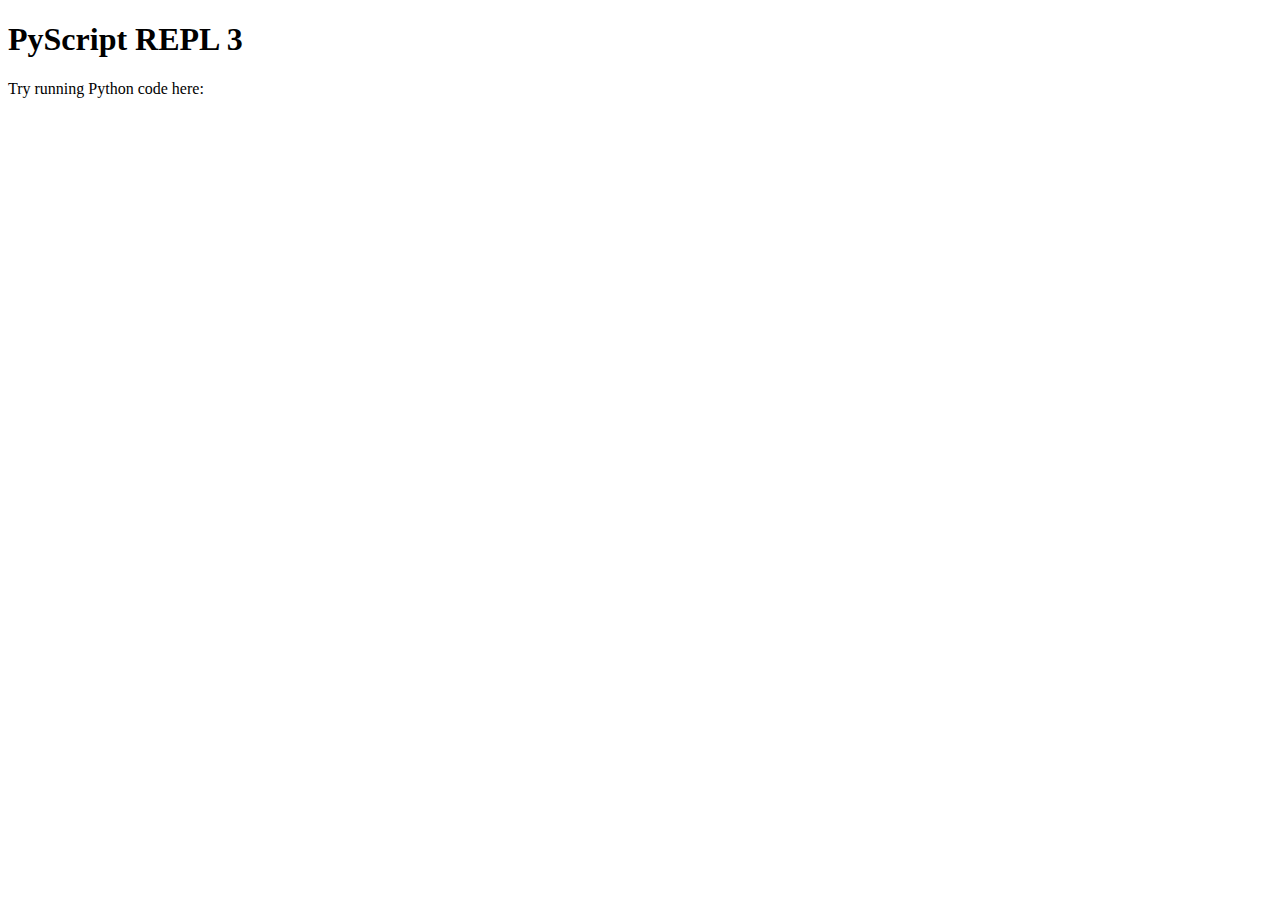
==== index.html @ 7a6986b2 "example" ====
<!DOCTYPE html>
<html lang="en">
<head>
    <meta charset="UTF-8">
    <meta name="viewport" content="width=device-width, initial-scale=1.0">
    <title>PyScript REPL</title>

    <!-- PyScript CDN -->
    <link rel="stylesheet" href="https://pyscript.net/latest/pyscript.css" />
    <script defer src="https://pyscript.net/latest/pyscript.js"></script>
</head>
<body>

    <h1>PyScript REPL 3</h1>

    <!-- PyScript REPL -->
    <p>Try running Python code here:</p>
    
    <py-script src="DigitalSignal/digital_signal.py"></py-script>


    <div id="new-terminal">
        <script id="python-terminal" type="mpy" terminal="" worker="">
            import code
            code.interact()
        </script>
        <py-terminal style="display: block;"></py-terminal>
        <script type="mpy" src="./main.py" async="">

        </script><script-py id="mpy-0"></script-py>
    </div>


</body>
</html>
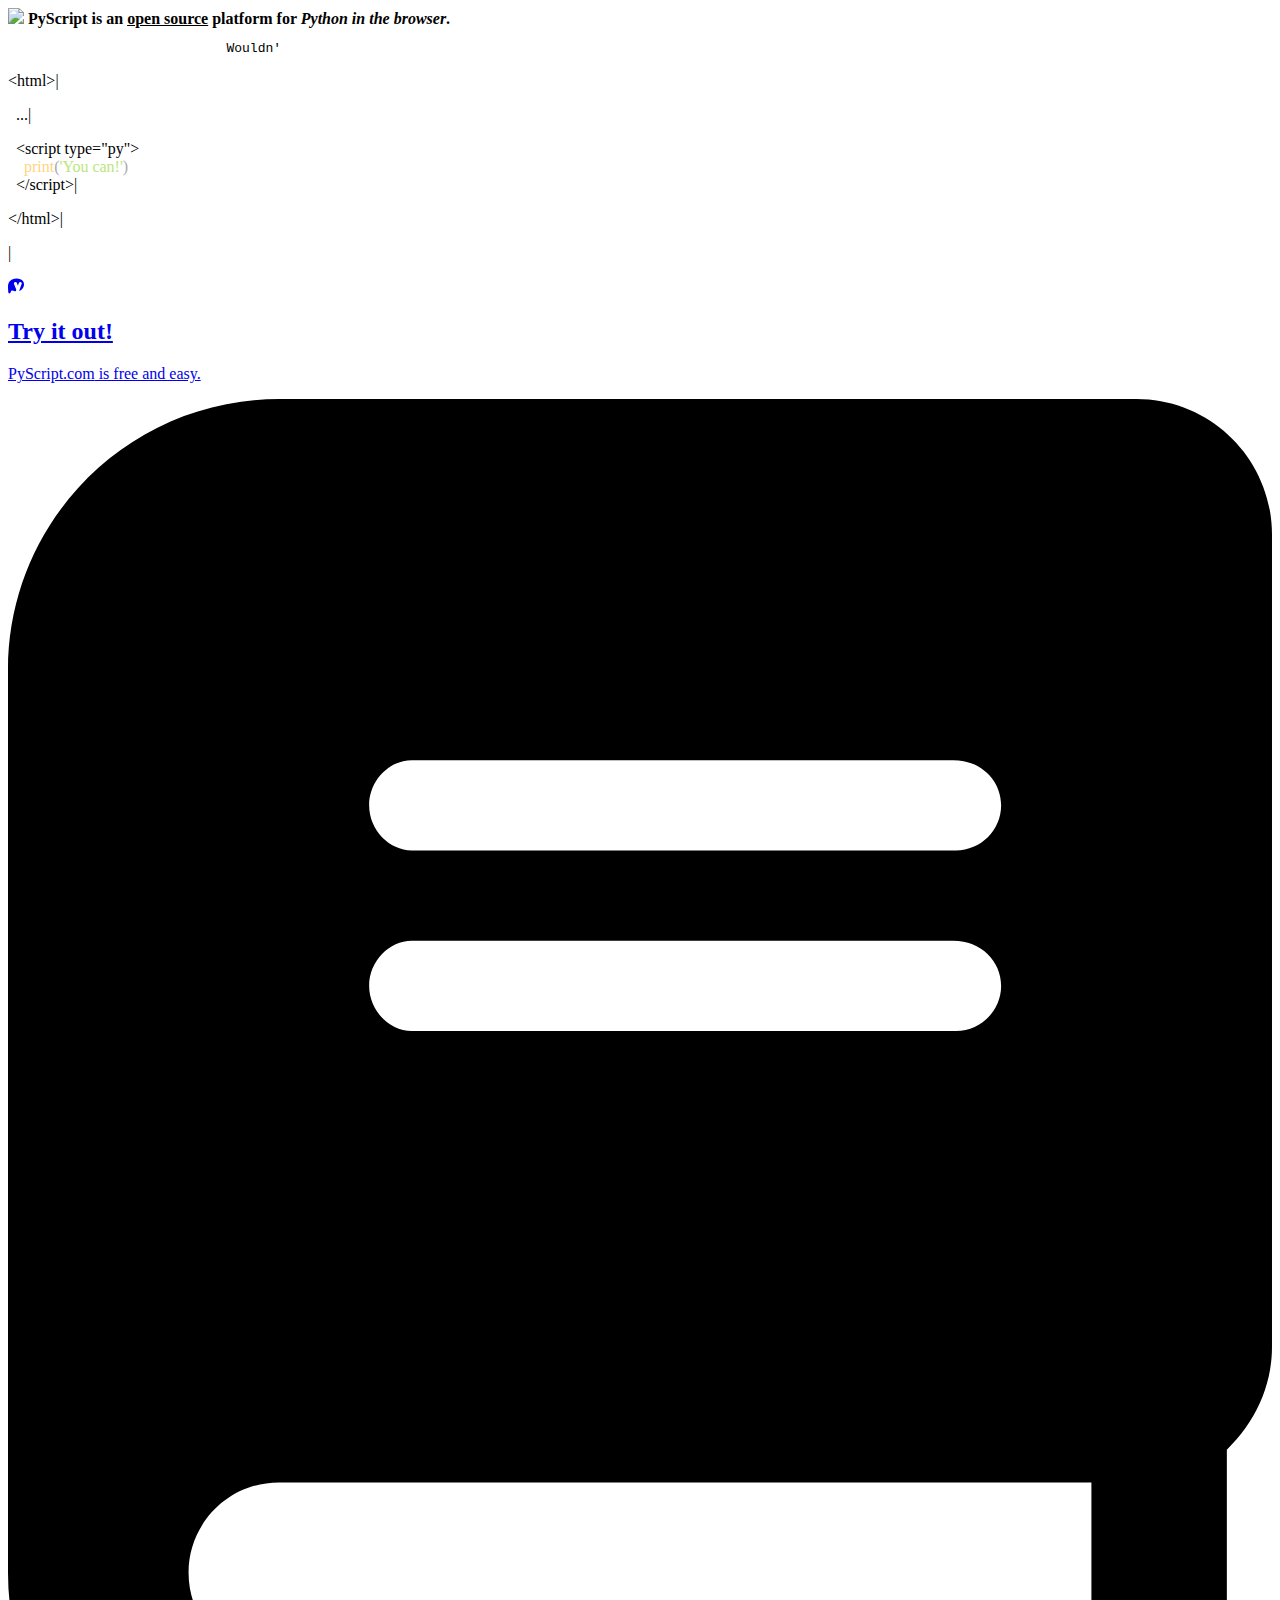
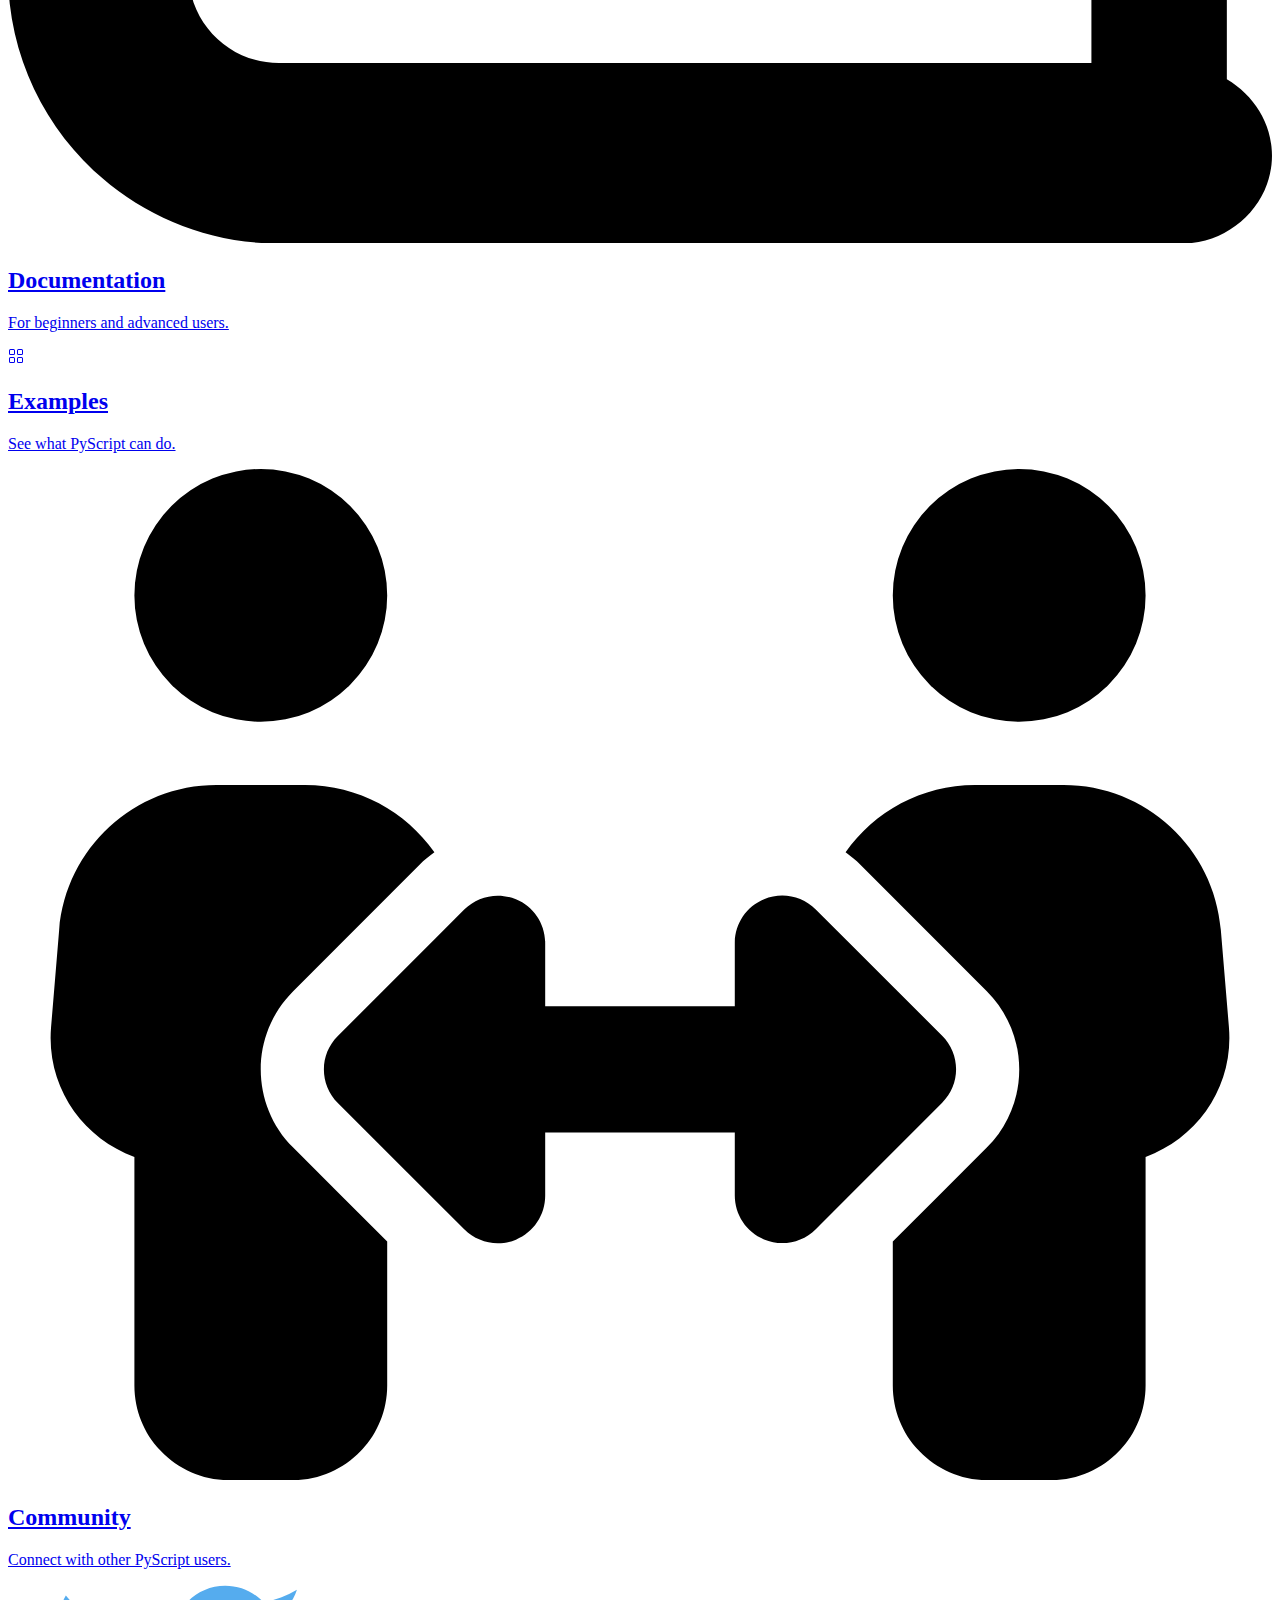
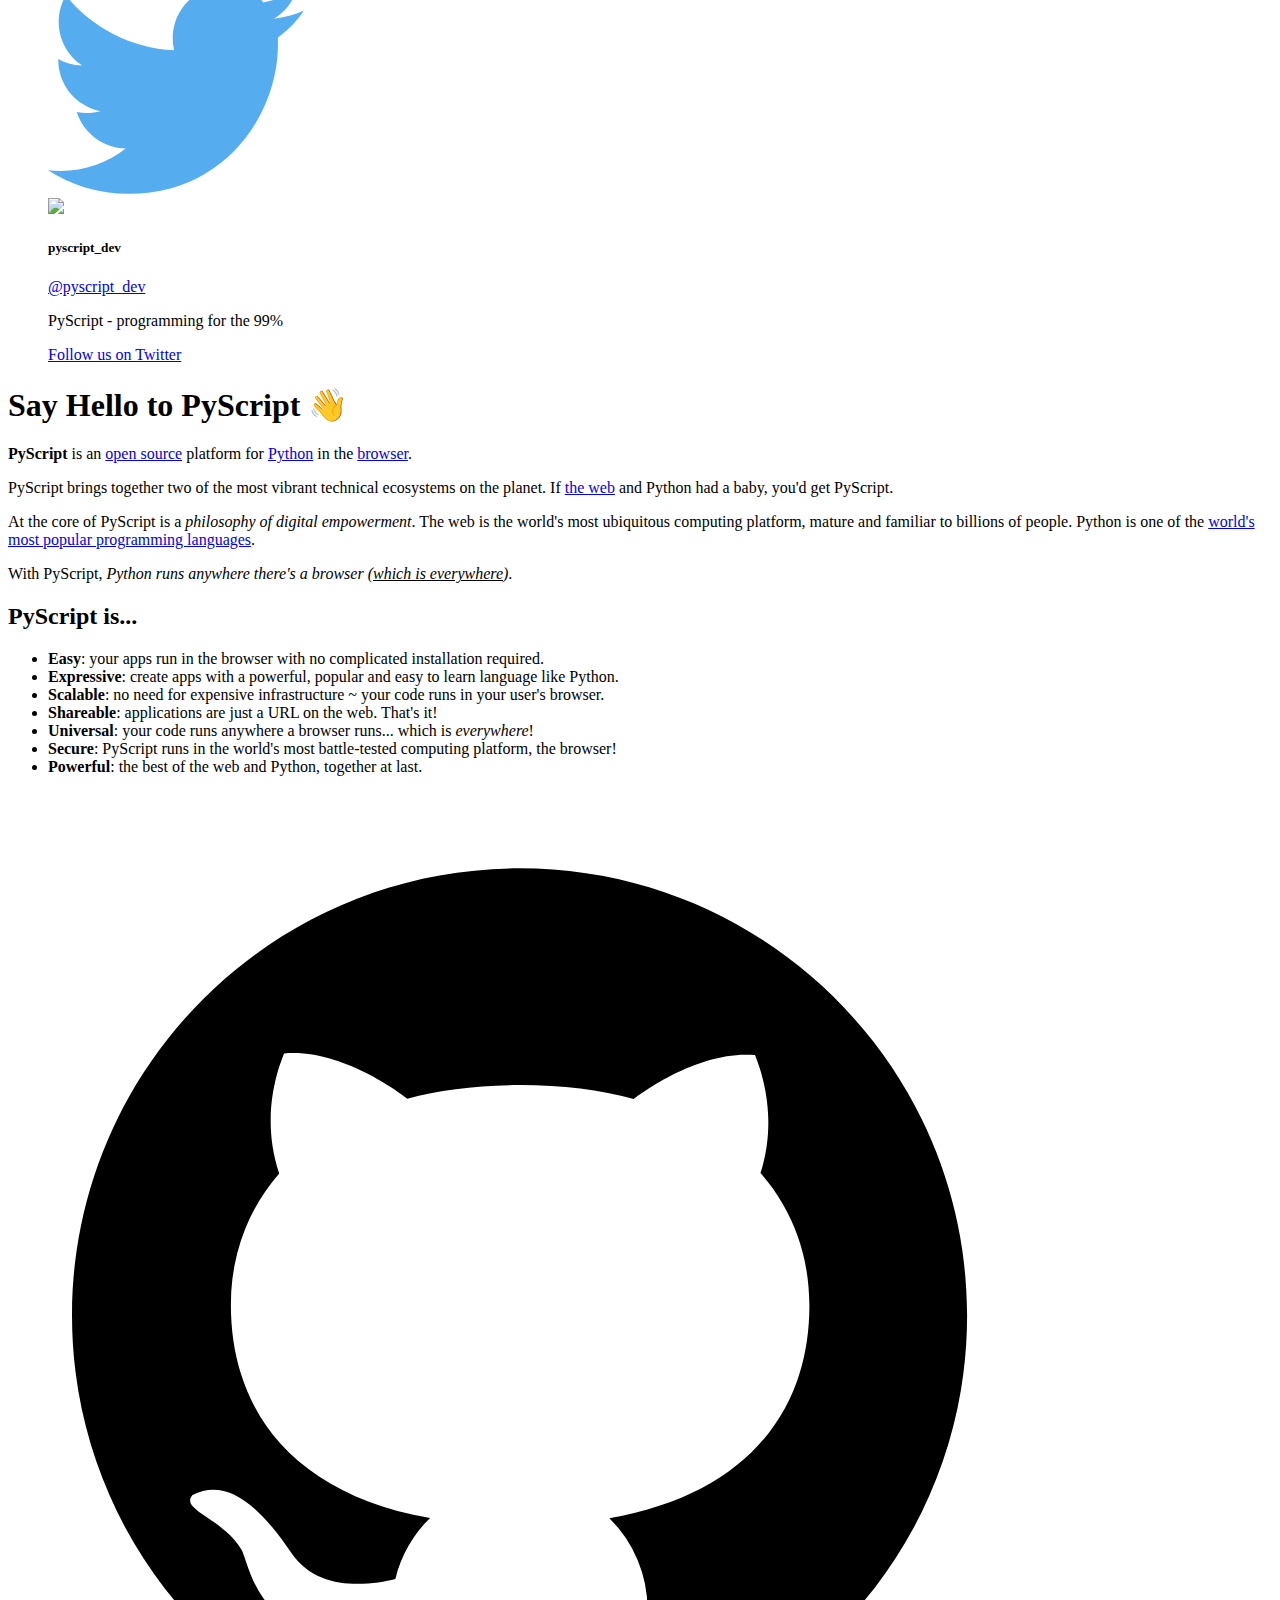
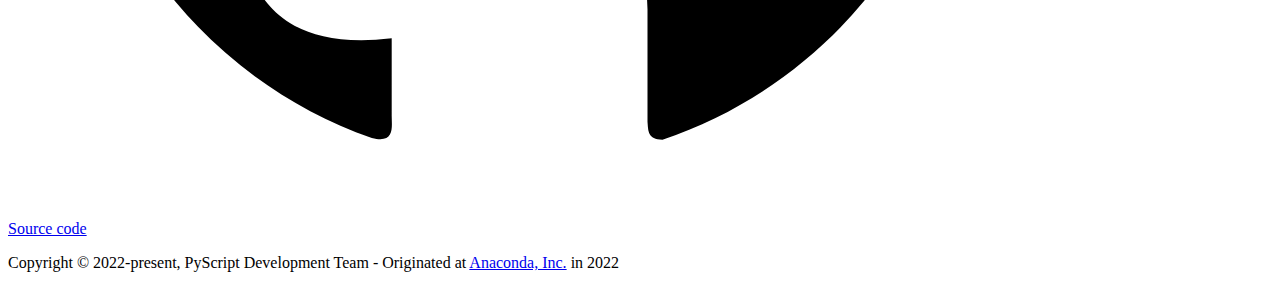
==== commit c72e9a48: "pyscript" ====
--- a/index.html
+++ b/index.html
@@ -1,35 +1,318 @@
 <!DOCTYPE html>
-<html lang="en">
-<head>
-    <meta charset="UTF-8">
-    <meta name="viewport" content="width=device-width, initial-scale=1.0">
-    <title>PyScript REPL</title>
-
-    <!-- PyScript CDN -->
-    <link rel="stylesheet" href="https://pyscript.net/latest/pyscript.css" />
-    <script defer src="https://pyscript.net/latest/pyscript.js"></script>
-</head>
-<body>
-
-    <h1>PyScript REPL 3</h1>
-
-    <!-- PyScript REPL -->
-    <p>Try running Python code here:</p>
-    
-    <py-script src="DigitalSignal/digital_signal.py"></py-script>
-
-
-    <div id="new-terminal">
-        <script id="python-terminal" type="mpy" terminal="" worker="">
-            import code
-            code.interact()
+<html lang="en"><head></head>
+    <script type="text/javascript" async="" src="https://cdn.heapanalytics.com/js/heap-758475466.js"></script><script src="/mini-coi.js" scope="./"></script>
+		<meta charset="utf-8">
+		<meta name="viewport" content="width=device-width, initial-scale=1">
+
+		<title>PyScript is an open source platform for Python in the browser.</title>
+		<meta name="description" content="PyScript">
+		<meta name="author" content="Anaconda Inc.">
+		<meta property="og:title" content="Pyscript.net">
+		<meta property="og:type" content="website">
+		<meta property="og:description" content="PyScript is a platform for Python in the browser.">
+		<meta property="og:image" content="assets/images/pyscript-preview.png">
+
+        <link rel="icon" href="/assets/images/favicon.ico">
+		<link rel="apple-touch-icon" href="/assets/images/apple-touch-icon.png">
+
+        <link rel="preconnect" href="https://fonts.googleapis.com">
+        <link rel="preconnect" href="https://fonts.gstatic.com" crossorigin="">
+        <link href="https://fonts.googleapis.com/css2?family=Roboto:wght@300;400;700&amp;display=swap" rel="stylesheet">
+
+		<link rel="stylesheet" href="assets/css/main.css?v=1.5">
+
+        <!-- Global site tag (gtag.js) - Google Analytics -->
+        <script async="" src="https://www.googletagmanager.com/gtag/js?id=G-LKETQQ110J"></script>
+        <script>
+            window.dataLayer = window.dataLayer || [];
+            function gtag() {
+                dataLayer.push(arguments);
+            }
+            gtag('js', new Date());
+            gtag('config', 'G-LKETQQ110J');
         </script>
-        <py-terminal style="display: block;"></py-terminal>
-        <script type="mpy" src="./main.py" async="">
-
-        </script><script-py id="mpy-0"></script-py>
-    </div>
-
-
-</body>
-</html>
+    <link rel="stylesheet" href="https://pyscript.net/releases/2024.6.2/core.css">
+    <script type="module" src="https://pyscript.net/releases/2024.6.2/core.js"></script>
+	<link rel="stylesheet" href="https://pyscript.net/releases/2024.6.2/xterm.css"></head>
+
+	<body>
+        <main class="main">
+
+             <!-- begin header -->
+            <header class="site-header">
+                <div class="logo">
+                    <img src="assets/images/pyscript-sticker-black.svg">
+                    <strong class="subhead">PyScript is an <u>open source</u>
+                    platform for <em>Python in the browser</em>.</strong>
+                </div>
+            </header>
+            <!-- end header -->
+
+            <section class="content">
+
+                <!-- begin terminal window -->
+                <div id="new-terminal">
+                <script id="python-terminal" type="mpy" terminal="" worker="">
+                import code
+                code.interact()
+                </script><py-terminal style="display: block;"><div dir="ltr" class="terminal xterm xterm-dom-renderer-owner-1"><div class="xterm-viewport" style="background-color: rgb(25, 26, 25);"><div class="xterm-scroll-area" style="height: 408px;"></div></div><div class="xterm-screen" style="width: 729px; height: 408px;"><div class="xterm-helpers"><textarea class="xterm-helper-textarea" aria-label="Terminal input" aria-multiline="false" autocorrect="off" autocapitalize="off" spellcheck="false" tabindex="0" style="left: 36px; top: 102px; width: 9px; height: 17px; line-height: 17px; z-index: -5;"></textarea><span class="xterm-char-measure-element" aria-hidden="true" style="white-space: pre; font-kerning: none; font-family: courier-new, courier, monospace; font-size: 15px;">WWWWWWWWWWWWWWWWWWWWWWWWWWWWWWWW</span><div class="composition-view"></div></div><style>.xterm-dom-renderer-owner-1 .xterm-rows span { display: inline-block; height: 100%; vertical-align: top;}</style><style>.xterm-dom-renderer-owner-1 .xterm-rows { color: #F5F2E7; font-family: courier-new, courier, monospace; font-size: 15px; font-kerning: none; white-space: pre}.xterm-dom-renderer-owner-1 .xterm-rows .xterm-dim { color: #f5f2e780;}.xterm-dom-renderer-owner-1 span:not(.xterm-bold) { font-weight: normal;}.xterm-dom-renderer-owner-1 span.xterm-bold { font-weight: bold;}.xterm-dom-renderer-owner-1 span.xterm-italic { font-style: italic;}@keyframes blink_box_shadow_1 { 50% {  border-bottom-style: hidden; }}@keyframes blink_block_1 { 0% {  background-color: #ffffff;  color: #000000; } 50% {  background-color: inherit;  color: #ffffff; }}.xterm-dom-renderer-owner-1 .xterm-rows.xterm-focus .xterm-cursor.xterm-cursor-blink:not(.xterm-cursor-block) { animation: blink_box_shadow_1 1s step-end infinite;}.xterm-dom-renderer-owner-1 .xterm-rows.xterm-focus .xterm-cursor.xterm-cursor-blink.xterm-cursor-block { animation: blink_block_1 1s step-end infinite;}.xterm-dom-renderer-owner-1 .xterm-rows .xterm-cursor.xterm-cursor-block { background-color: #ffffff; color: #000000;}.xterm-dom-renderer-owner-1 .xterm-rows .xterm-cursor.xterm-cursor-outline { outline: 1px solid #ffffff; outline-offset: -1px;}.xterm-dom-renderer-owner-1 .xterm-rows .xterm-cursor.xterm-cursor-bar { box-shadow: 1px 0 0 #ffffff inset;}.xterm-dom-renderer-owner-1 .xterm-rows .xterm-cursor.xterm-cursor-underline { border-bottom: 1px #ffffff; border-bottom-style: solid; height: calc(100% - 1px);}.xterm-dom-renderer-owner-1 .xterm-selection { position: absolute; top: 0; left: 0; z-index: 1; pointer-events: none;}.xterm-dom-renderer-owner-1.focus .xterm-selection div { position: absolute; background-color: #5e5f5e;}.xterm-dom-renderer-owner-1 .xterm-selection div { position: absolute; background-color: #5e5f5e;}.xterm-dom-renderer-owner-1 .xterm-fg-0 { color: #2e3436; }.xterm-dom-renderer-owner-1 .xterm-fg-0.xterm-dim { color: #2e343680; }.xterm-dom-renderer-owner-1 .xterm-bg-0 { background-color: #2e3436; }.xterm-dom-renderer-owner-1 .xterm-fg-1 { color: #cc0000; }.xterm-dom-renderer-owner-1 .xterm-fg-1.xterm-dim { color: #cc000080; }.xterm-dom-renderer-owner-1 .xterm-bg-1 { background-color: #cc0000; }.xterm-dom-renderer-owner-1 .xterm-fg-2 { color: #4e9a06; }.xterm-dom-renderer-owner-1 .xterm-fg-2.xterm-dim { color: #4e9a0680; }.xterm-dom-renderer-owner-1 .xterm-bg-2 { background-color: #4e9a06; }.xterm-dom-renderer-owner-1 .xterm-fg-3 { color: #c4a000; }.xterm-dom-renderer-owner-1 .xterm-fg-3.xterm-dim { color: #c4a00080; }.xterm-dom-renderer-owner-1 .xterm-bg-3 { background-color: #c4a000; }.xterm-dom-renderer-owner-1 .xterm-fg-4 { color: #3465a4; }.xterm-dom-renderer-owner-1 .xterm-fg-4.xterm-dim { color: #3465a480; }.xterm-dom-renderer-owner-1 .xterm-bg-4 { background-color: #3465a4; }.xterm-dom-renderer-owner-1 .xterm-fg-5 { color: #75507b; }.xterm-dom-renderer-owner-1 .xterm-fg-5.xterm-dim { color: #75507b80; }.xterm-dom-renderer-owner-1 .xterm-bg-5 { background-color: #75507b; }.xterm-dom-renderer-owner-1 .xterm-fg-6 { color: #06989a; }.xterm-dom-renderer-owner-1 .xterm-fg-6.xterm-dim { color: #06989a80; }.xterm-dom-renderer-owner-1 .xterm-bg-6 { background-color: #06989a; }.xterm-dom-renderer-owner-1 .xterm-fg-7 { color: #d3d7cf; }.xterm-dom-renderer-owner-1 .xterm-fg-7.xterm-dim { color: #d3d7cf80; }.xterm-dom-renderer-owner-1 .xterm-bg-7 { background-color: #d3d7cf; }.xterm-dom-renderer-owner-1 .xterm-fg-8 { color: #555753; }.xterm-dom-renderer-owner-1 .xterm-fg-8.xterm-dim { color: #55575380; }.xterm-dom-renderer-owner-1 .xterm-bg-8 { background-color: #555753; }.xterm-dom-renderer-owner-1 .xterm-fg-9 { color: #ef2929; }.xterm-dom-renderer-owner-1 .xterm-fg-9.xterm-dim { color: #ef292980; }.xterm-dom-renderer-owner-1 .xterm-bg-9 { background-color: #ef2929; }.xterm-dom-renderer-owner-1 .xterm-fg-10 { color: #8ae234; }.xterm-dom-renderer-owner-1 .xterm-fg-10.xterm-dim { color: #8ae23480; }.xterm-dom-renderer-owner-1 .xterm-bg-10 { background-color: #8ae234; }.xterm-dom-renderer-owner-1 .xterm-fg-11 { color: #fce94f; }.xterm-dom-renderer-owner-1 .xterm-fg-11.xterm-dim { color: #fce94f80; }.xterm-dom-renderer-owner-1 .xterm-bg-11 { background-color: #fce94f; }.xterm-dom-renderer-owner-1 .xterm-fg-12 { color: #729fcf; }.xterm-dom-renderer-owner-1 .xterm-fg-12.xterm-dim { color: #729fcf80; }.xterm-dom-renderer-owner-1 .xterm-bg-12 { background-color: #729fcf; }.xterm-dom-renderer-owner-1 .xterm-fg-13 { color: #ad7fa8; }.xterm-dom-renderer-owner-1 .xterm-fg-13.xterm-dim { color: #ad7fa880; }.xterm-dom-renderer-owner-1 .xterm-bg-13 { background-color: #ad7fa8; }.xterm-dom-renderer-owner-1 .xterm-fg-14 { color: #34e2e2; }.xterm-dom-renderer-owner-1 .xterm-fg-14.xterm-dim { color: #34e2e280; }.xterm-dom-renderer-owner-1 .xterm-bg-14 { background-color: #34e2e2; }.xterm-dom-renderer-owner-1 .xterm-fg-15 { color: #eeeeec; }.xterm-dom-renderer-owner-1 .xterm-fg-15.xterm-dim { color: #eeeeec80; }.xterm-dom-renderer-owner-1 .xterm-bg-15 { background-color: #eeeeec; }.xterm-dom-renderer-owner-1 .xterm-fg-16 { color: #000000; }.xterm-dom-renderer-owner-1 .xterm-fg-16.xterm-dim { color: #00000080; }.xterm-dom-renderer-owner-1 .xterm-bg-16 { background-color: #000000; }.xterm-dom-renderer-owner-1 .xterm-fg-17 { color: #00005f; }.xterm-dom-renderer-owner-1 .xterm-fg-17.xterm-dim { color: #00005f80; }.xterm-dom-renderer-owner-1 .xterm-bg-17 { background-color: #00005f; }.xterm-dom-renderer-owner-1 .xterm-fg-18 { color: #000087; }.xterm-dom-renderer-owner-1 .xterm-fg-18.xterm-dim { color: #00008780; }.xterm-dom-renderer-owner-1 .xterm-bg-18 { background-color: #000087; }.xterm-dom-renderer-owner-1 .xterm-fg-19 { color: #0000af; }.xterm-dom-renderer-owner-1 .xterm-fg-19.xterm-dim { color: #0000af80; }.xterm-dom-renderer-owner-1 .xterm-bg-19 { background-color: #0000af; }.xterm-dom-renderer-owner-1 .xterm-fg-20 { color: #0000d7; }.xterm-dom-renderer-owner-1 .xterm-fg-20.xterm-dim { color: #0000d780; }.xterm-dom-renderer-owner-1 .xterm-bg-20 { background-color: #0000d7; }.xterm-dom-renderer-owner-1 .xterm-fg-21 { color: #0000ff; }.xterm-dom-renderer-owner-1 .xterm-fg-21.xterm-dim { color: #0000ff80; }.xterm-dom-renderer-owner-1 .xterm-bg-21 { background-color: #0000ff; }.xterm-dom-renderer-owner-1 .xterm-fg-22 { color: #005f00; }.xterm-dom-renderer-owner-1 .xterm-fg-22.xterm-dim { color: #005f0080; }.xterm-dom-renderer-owner-1 .xterm-bg-22 { background-color: #005f00; }.xterm-dom-renderer-owner-1 .xterm-fg-23 { color: #005f5f; }.xterm-dom-renderer-owner-1 .xterm-fg-23.xterm-dim { color: #005f5f80; }.xterm-dom-renderer-owner-1 .xterm-bg-23 { background-color: #005f5f; }.xterm-dom-renderer-owner-1 .xterm-fg-24 { color: #005f87; }.xterm-dom-renderer-owner-1 .xterm-fg-24.xterm-dim { color: #005f8780; }.xterm-dom-renderer-owner-1 .xterm-bg-24 { background-color: #005f87; }.xterm-dom-renderer-owner-1 .xterm-fg-25 { color: #005faf; }.xterm-dom-renderer-owner-1 .xterm-fg-25.xterm-dim { color: #005faf80; }.xterm-dom-renderer-owner-1 .xterm-bg-25 { background-color: #005faf; }.xterm-dom-renderer-owner-1 .xterm-fg-26 { color: #005fd7; }.xterm-dom-renderer-owner-1 .xterm-fg-26.xterm-dim { color: #005fd780; }.xterm-dom-renderer-owner-1 .xterm-bg-26 { background-color: #005fd7; }.xterm-dom-renderer-owner-1 .xterm-fg-27 { color: #005fff; }.xterm-dom-renderer-owner-1 .xterm-fg-27.xterm-dim { color: #005fff80; }.xterm-dom-renderer-owner-1 .xterm-bg-27 { background-color: #005fff; }.xterm-dom-renderer-owner-1 .xterm-fg-28 { color: #008700; }.xterm-dom-renderer-owner-1 .xterm-fg-28.xterm-dim { color: #00870080; }.xterm-dom-renderer-owner-1 .xterm-bg-28 { background-color: #008700; }.xterm-dom-renderer-owner-1 .xterm-fg-29 { color: #00875f; }.xterm-dom-renderer-owner-1 .xterm-fg-29.xterm-dim { color: #00875f80; }.xterm-dom-renderer-owner-1 .xterm-bg-29 { background-color: #00875f; }.xterm-dom-renderer-owner-1 .xterm-fg-30 { color: #008787; }.xterm-dom-renderer-owner-1 .xterm-fg-30.xterm-dim { color: #00878780; }.xterm-dom-renderer-owner-1 .xterm-bg-30 { background-color: #008787; }.xterm-dom-renderer-owner-1 .xterm-fg-31 { color: #0087af; }.xterm-dom-renderer-owner-1 .xterm-fg-31.xterm-dim { color: #0087af80; }.xterm-dom-renderer-owner-1 .xterm-bg-31 { background-color: #0087af; }.xterm-dom-renderer-owner-1 .xterm-fg-32 { color: #0087d7; }.xterm-dom-renderer-owner-1 .xterm-fg-32.xterm-dim { color: #0087d780; }.xterm-dom-renderer-owner-1 .xterm-bg-32 { background-color: #0087d7; }.xterm-dom-renderer-owner-1 .xterm-fg-33 { color: #0087ff; }.xterm-dom-renderer-owner-1 .xterm-fg-33.xterm-dim { color: #0087ff80; }.xterm-dom-renderer-owner-1 .xterm-bg-33 { background-color: #0087ff; }.xterm-dom-renderer-owner-1 .xterm-fg-34 { color: #00af00; }.xterm-dom-renderer-owner-1 .xterm-fg-34.xterm-dim { color: #00af0080; }.xterm-dom-renderer-owner-1 .xterm-bg-34 { background-color: #00af00; }.xterm-dom-renderer-owner-1 .xterm-fg-35 { color: #00af5f; }.xterm-dom-renderer-owner-1 .xterm-fg-35.xterm-dim { color: #00af5f80; }.xterm-dom-renderer-owner-1 .xterm-bg-35 { background-color: #00af5f; }.xterm-dom-renderer-owner-1 .xterm-fg-36 { color: #00af87; }.xterm-dom-renderer-owner-1 .xterm-fg-36.xterm-dim { color: #00af8780; }.xterm-dom-renderer-owner-1 .xterm-bg-36 { background-color: #00af87; }.xterm-dom-renderer-owner-1 .xterm-fg-37 { color: #00afaf; }.xterm-dom-renderer-owner-1 .xterm-fg-37.xterm-dim { color: #00afaf80; }.xterm-dom-renderer-owner-1 .xterm-bg-37 { background-color: #00afaf; }.xterm-dom-renderer-owner-1 .xterm-fg-38 { color: #00afd7; }.xterm-dom-renderer-owner-1 .xterm-fg-38.xterm-dim { color: #00afd780; }.xterm-dom-renderer-owner-1 .xterm-bg-38 { background-color: #00afd7; }.xterm-dom-renderer-owner-1 .xterm-fg-39 { color: #00afff; }.xterm-dom-renderer-owner-1 .xterm-fg-39.xterm-dim { color: #00afff80; }.xterm-dom-renderer-owner-1 .xterm-bg-39 { background-color: #00afff; }.xterm-dom-renderer-owner-1 .xterm-fg-40 { color: #00d700; }.xterm-dom-renderer-owner-1 .xterm-fg-40.xterm-dim { color: #00d70080; }.xterm-dom-renderer-owner-1 .xterm-bg-40 { background-color: #00d700; }.xterm-dom-renderer-owner-1 .xterm-fg-41 { color: #00d75f; }.xterm-dom-renderer-owner-1 .xterm-fg-41.xterm-dim { color: #00d75f80; }.xterm-dom-renderer-owner-1 .xterm-bg-41 { background-color: #00d75f; }.xterm-dom-renderer-owner-1 .xterm-fg-42 { color: #00d787; }.xterm-dom-renderer-owner-1 .xterm-fg-42.xterm-dim { color: #00d78780; }.xterm-dom-renderer-owner-1 .xterm-bg-42 { background-color: #00d787; }.xterm-dom-renderer-owner-1 .xterm-fg-43 { color: #00d7af; }.xterm-dom-renderer-owner-1 .xterm-fg-43.xterm-dim { color: #00d7af80; }.xterm-dom-renderer-owner-1 .xterm-bg-43 { background-color: #00d7af; }.xterm-dom-renderer-owner-1 .xterm-fg-44 { color: #00d7d7; }.xterm-dom-renderer-owner-1 .xterm-fg-44.xterm-dim { color: #00d7d780; }.xterm-dom-renderer-owner-1 .xterm-bg-44 { background-color: #00d7d7; }.xterm-dom-renderer-owner-1 .xterm-fg-45 { color: #00d7ff; }.xterm-dom-renderer-owner-1 .xterm-fg-45.xterm-dim { color: #00d7ff80; }.xterm-dom-renderer-owner-1 .xterm-bg-45 { background-color: #00d7ff; }.xterm-dom-renderer-owner-1 .xterm-fg-46 { color: #00ff00; }.xterm-dom-renderer-owner-1 .xterm-fg-46.xterm-dim { color: #00ff0080; }.xterm-dom-renderer-owner-1 .xterm-bg-46 { background-color: #00ff00; }.xterm-dom-renderer-owner-1 .xterm-fg-47 { color: #00ff5f; }.xterm-dom-renderer-owner-1 .xterm-fg-47.xterm-dim { color: #00ff5f80; }.xterm-dom-renderer-owner-1 .xterm-bg-47 { background-color: #00ff5f; }.xterm-dom-renderer-owner-1 .xterm-fg-48 { color: #00ff87; }.xterm-dom-renderer-owner-1 .xterm-fg-48.xterm-dim { color: #00ff8780; }.xterm-dom-renderer-owner-1 .xterm-bg-48 { background-color: #00ff87; }.xterm-dom-renderer-owner-1 .xterm-fg-49 { color: #00ffaf; }.xterm-dom-renderer-owner-1 .xterm-fg-49.xterm-dim { color: #00ffaf80; }.xterm-dom-renderer-owner-1 .xterm-bg-49 { background-color: #00ffaf; }.xterm-dom-renderer-owner-1 .xterm-fg-50 { color: #00ffd7; }.xterm-dom-renderer-owner-1 .xterm-fg-50.xterm-dim { color: #00ffd780; }.xterm-dom-renderer-owner-1 .xterm-bg-50 { background-color: #00ffd7; }.xterm-dom-renderer-owner-1 .xterm-fg-51 { color: #00ffff; }.xterm-dom-renderer-owner-1 .xterm-fg-51.xterm-dim { color: #00ffff80; }.xterm-dom-renderer-owner-1 .xterm-bg-51 { background-color: #00ffff; }.xterm-dom-renderer-owner-1 .xterm-fg-52 { color: #5f0000; }.xterm-dom-renderer-owner-1 .xterm-fg-52.xterm-dim { color: #5f000080; }.xterm-dom-renderer-owner-1 .xterm-bg-52 { background-color: #5f0000; }.xterm-dom-renderer-owner-1 .xterm-fg-53 { color: #5f005f; }.xterm-dom-renderer-owner-1 .xterm-fg-53.xterm-dim { color: #5f005f80; }.xterm-dom-renderer-owner-1 .xterm-bg-53 { background-color: #5f005f; }.xterm-dom-renderer-owner-1 .xterm-fg-54 { color: #5f0087; }.xterm-dom-renderer-owner-1 .xterm-fg-54.xterm-dim { color: #5f008780; }.xterm-dom-renderer-owner-1 .xterm-bg-54 { background-color: #5f0087; }.xterm-dom-renderer-owner-1 .xterm-fg-55 { color: #5f00af; }.xterm-dom-renderer-owner-1 .xterm-fg-55.xterm-dim { color: #5f00af80; }.xterm-dom-renderer-owner-1 .xterm-bg-55 { background-color: #5f00af; }.xterm-dom-renderer-owner-1 .xterm-fg-56 { color: #5f00d7; }.xterm-dom-renderer-owner-1 .xterm-fg-56.xterm-dim { color: #5f00d780; }.xterm-dom-renderer-owner-1 .xterm-bg-56 { background-color: #5f00d7; }.xterm-dom-renderer-owner-1 .xterm-fg-57 { color: #5f00ff; }.xterm-dom-renderer-owner-1 .xterm-fg-57.xterm-dim { color: #5f00ff80; }.xterm-dom-renderer-owner-1 .xterm-bg-57 { background-color: #5f00ff; }.xterm-dom-renderer-owner-1 .xterm-fg-58 { color: #5f5f00; }.xterm-dom-renderer-owner-1 .xterm-fg-58.xterm-dim { color: #5f5f0080; }.xterm-dom-renderer-owner-1 .xterm-bg-58 { background-color: #5f5f00; }.xterm-dom-renderer-owner-1 .xterm-fg-59 { color: #5f5f5f; }.xterm-dom-renderer-owner-1 .xterm-fg-59.xterm-dim { color: #5f5f5f80; }.xterm-dom-renderer-owner-1 .xterm-bg-59 { background-color: #5f5f5f; }.xterm-dom-renderer-owner-1 .xterm-fg-60 { color: #5f5f87; }.xterm-dom-renderer-owner-1 .xterm-fg-60.xterm-dim { color: #5f5f8780; }.xterm-dom-renderer-owner-1 .xterm-bg-60 { background-color: #5f5f87; }.xterm-dom-renderer-owner-1 .xterm-fg-61 { color: #5f5faf; }.xterm-dom-renderer-owner-1 .xterm-fg-61.xterm-dim { color: #5f5faf80; }.xterm-dom-renderer-owner-1 .xterm-bg-61 { background-color: #5f5faf; }.xterm-dom-renderer-owner-1 .xterm-fg-62 { color: #5f5fd7; }.xterm-dom-renderer-owner-1 .xterm-fg-62.xterm-dim { color: #5f5fd780; }.xterm-dom-renderer-owner-1 .xterm-bg-62 { background-color: #5f5fd7; }.xterm-dom-renderer-owner-1 .xterm-fg-63 { color: #5f5fff; }.xterm-dom-renderer-owner-1 .xterm-fg-63.xterm-dim { color: #5f5fff80; }.xterm-dom-renderer-owner-1 .xterm-bg-63 { background-color: #5f5fff; }.xterm-dom-renderer-owner-1 .xterm-fg-64 { color: #5f8700; }.xterm-dom-renderer-owner-1 .xterm-fg-64.xterm-dim { color: #5f870080; }.xterm-dom-renderer-owner-1 .xterm-bg-64 { background-color: #5f8700; }.xterm-dom-renderer-owner-1 .xterm-fg-65 { color: #5f875f; }.xterm-dom-renderer-owner-1 .xterm-fg-65.xterm-dim { color: #5f875f80; }.xterm-dom-renderer-owner-1 .xterm-bg-65 { background-color: #5f875f; }.xterm-dom-renderer-owner-1 .xterm-fg-66 { color: #5f8787; }.xterm-dom-renderer-owner-1 .xterm-fg-66.xterm-dim { color: #5f878780; }.xterm-dom-renderer-owner-1 .xterm-bg-66 { background-color: #5f8787; }.xterm-dom-renderer-owner-1 .xterm-fg-67 { color: #5f87af; }.xterm-dom-renderer-owner-1 .xterm-fg-67.xterm-dim { color: #5f87af80; }.xterm-dom-renderer-owner-1 .xterm-bg-67 { background-color: #5f87af; }.xterm-dom-renderer-owner-1 .xterm-fg-68 { color: #5f87d7; }.xterm-dom-renderer-owner-1 .xterm-fg-68.xterm-dim { color: #5f87d780; }.xterm-dom-renderer-owner-1 .xterm-bg-68 { background-color: #5f87d7; }.xterm-dom-renderer-owner-1 .xterm-fg-69 { color: #5f87ff; }.xterm-dom-renderer-owner-1 .xterm-fg-69.xterm-dim { color: #5f87ff80; }.xterm-dom-renderer-owner-1 .xterm-bg-69 { background-color: #5f87ff; }.xterm-dom-renderer-owner-1 .xterm-fg-70 { color: #5faf00; }.xterm-dom-renderer-owner-1 .xterm-fg-70.xterm-dim { color: #5faf0080; }.xterm-dom-renderer-owner-1 .xterm-bg-70 { background-color: #5faf00; }.xterm-dom-renderer-owner-1 .xterm-fg-71 { color: #5faf5f; }.xterm-dom-renderer-owner-1 .xterm-fg-71.xterm-dim { color: #5faf5f80; }.xterm-dom-renderer-owner-1 .xterm-bg-71 { background-color: #5faf5f; }.xterm-dom-renderer-owner-1 .xterm-fg-72 { color: #5faf87; }.xterm-dom-renderer-owner-1 .xterm-fg-72.xterm-dim { color: #5faf8780; }.xterm-dom-renderer-owner-1 .xterm-bg-72 { background-color: #5faf87; }.xterm-dom-renderer-owner-1 .xterm-fg-73 { color: #5fafaf; }.xterm-dom-renderer-owner-1 .xterm-fg-73.xterm-dim { color: #5fafaf80; }.xterm-dom-renderer-owner-1 .xterm-bg-73 { background-color: #5fafaf; }.xterm-dom-renderer-owner-1 .xterm-fg-74 { color: #5fafd7; }.xterm-dom-renderer-owner-1 .xterm-fg-74.xterm-dim { color: #5fafd780; }.xterm-dom-renderer-owner-1 .xterm-bg-74 { background-color: #5fafd7; }.xterm-dom-renderer-owner-1 .xterm-fg-75 { color: #5fafff; }.xterm-dom-renderer-owner-1 .xterm-fg-75.xterm-dim { color: #5fafff80; }.xterm-dom-renderer-owner-1 .xterm-bg-75 { background-color: #5fafff; }.xterm-dom-renderer-owner-1 .xterm-fg-76 { color: #5fd700; }.xterm-dom-renderer-owner-1 .xterm-fg-76.xterm-dim { color: #5fd70080; }.xterm-dom-renderer-owner-1 .xterm-bg-76 { background-color: #5fd700; }.xterm-dom-renderer-owner-1 .xterm-fg-77 { color: #5fd75f; }.xterm-dom-renderer-owner-1 .xterm-fg-77.xterm-dim { color: #5fd75f80; }.xterm-dom-renderer-owner-1 .xterm-bg-77 { background-color: #5fd75f; }.xterm-dom-renderer-owner-1 .xterm-fg-78 { color: #5fd787; }.xterm-dom-renderer-owner-1 .xterm-fg-78.xterm-dim { color: #5fd78780; }.xterm-dom-renderer-owner-1 .xterm-bg-78 { background-color: #5fd787; }.xterm-dom-renderer-owner-1 .xterm-fg-79 { color: #5fd7af; }.xterm-dom-renderer-owner-1 .xterm-fg-79.xterm-dim { color: #5fd7af80; }.xterm-dom-renderer-owner-1 .xterm-bg-79 { background-color: #5fd7af; }.xterm-dom-renderer-owner-1 .xterm-fg-80 { color: #5fd7d7; }.xterm-dom-renderer-owner-1 .xterm-fg-80.xterm-dim { color: #5fd7d780; }.xterm-dom-renderer-owner-1 .xterm-bg-80 { background-color: #5fd7d7; }.xterm-dom-renderer-owner-1 .xterm-fg-81 { color: #5fd7ff; }.xterm-dom-renderer-owner-1 .xterm-fg-81.xterm-dim { color: #5fd7ff80; }.xterm-dom-renderer-owner-1 .xterm-bg-81 { background-color: #5fd7ff; }.xterm-dom-renderer-owner-1 .xterm-fg-82 { color: #5fff00; }.xterm-dom-renderer-owner-1 .xterm-fg-82.xterm-dim { color: #5fff0080; }.xterm-dom-renderer-owner-1 .xterm-bg-82 { background-color: #5fff00; }.xterm-dom-renderer-owner-1 .xterm-fg-83 { color: #5fff5f; }.xterm-dom-renderer-owner-1 .xterm-fg-83.xterm-dim { color: #5fff5f80; }.xterm-dom-renderer-owner-1 .xterm-bg-83 { background-color: #5fff5f; }.xterm-dom-renderer-owner-1 .xterm-fg-84 { color: #5fff87; }.xterm-dom-renderer-owner-1 .xterm-fg-84.xterm-dim { color: #5fff8780; }.xterm-dom-renderer-owner-1 .xterm-bg-84 { background-color: #5fff87; }.xterm-dom-renderer-owner-1 .xterm-fg-85 { color: #5fffaf; }.xterm-dom-renderer-owner-1 .xterm-fg-85.xterm-dim { color: #5fffaf80; }.xterm-dom-renderer-owner-1 .xterm-bg-85 { background-color: #5fffaf; }.xterm-dom-renderer-owner-1 .xterm-fg-86 { color: #5fffd7; }.xterm-dom-renderer-owner-1 .xterm-fg-86.xterm-dim { color: #5fffd780; }.xterm-dom-renderer-owner-1 .xterm-bg-86 { background-color: #5fffd7; }.xterm-dom-renderer-owner-1 .xterm-fg-87 { color: #5fffff; }.xterm-dom-renderer-owner-1 .xterm-fg-87.xterm-dim { color: #5fffff80; }.xterm-dom-renderer-owner-1 .xterm-bg-87 { background-color: #5fffff; }.xterm-dom-renderer-owner-1 .xterm-fg-88 { color: #870000; }.xterm-dom-renderer-owner-1 .xterm-fg-88.xterm-dim { color: #87000080; }.xterm-dom-renderer-owner-1 .xterm-bg-88 { background-color: #870000; }.xterm-dom-renderer-owner-1 .xterm-fg-89 { color: #87005f; }.xterm-dom-renderer-owner-1 .xterm-fg-89.xterm-dim { color: #87005f80; }.xterm-dom-renderer-owner-1 .xterm-bg-89 { background-color: #87005f; }.xterm-dom-renderer-owner-1 .xterm-fg-90 { color: #870087; }.xterm-dom-renderer-owner-1 .xterm-fg-90.xterm-dim { color: #87008780; }.xterm-dom-renderer-owner-1 .xterm-bg-90 { background-color: #870087; }.xterm-dom-renderer-owner-1 .xterm-fg-91 { color: #8700af; }.xterm-dom-renderer-owner-1 .xterm-fg-91.xterm-dim { color: #8700af80; }.xterm-dom-renderer-owner-1 .xterm-bg-91 { background-color: #8700af; }.xterm-dom-renderer-owner-1 .xterm-fg-92 { color: #8700d7; }.xterm-dom-renderer-owner-1 .xterm-fg-92.xterm-dim { color: #8700d780; }.xterm-dom-renderer-owner-1 .xterm-bg-92 { background-color: #8700d7; }.xterm-dom-renderer-owner-1 .xterm-fg-93 { color: #8700ff; }.xterm-dom-renderer-owner-1 .xterm-fg-93.xterm-dim { color: #8700ff80; }.xterm-dom-renderer-owner-1 .xterm-bg-93 { background-color: #8700ff; }.xterm-dom-renderer-owner-1 .xterm-fg-94 { color: #875f00; }.xterm-dom-renderer-owner-1 .xterm-fg-94.xterm-dim { color: #875f0080; }.xterm-dom-renderer-owner-1 .xterm-bg-94 { background-color: #875f00; }.xterm-dom-renderer-owner-1 .xterm-fg-95 { color: #875f5f; }.xterm-dom-renderer-owner-1 .xterm-fg-95.xterm-dim { color: #875f5f80; }.xterm-dom-renderer-owner-1 .xterm-bg-95 { background-color: #875f5f; }.xterm-dom-renderer-owner-1 .xterm-fg-96 { color: #875f87; }.xterm-dom-renderer-owner-1 .xterm-fg-96.xterm-dim { color: #875f8780; }.xterm-dom-renderer-owner-1 .xterm-bg-96 { background-color: #875f87; }.xterm-dom-renderer-owner-1 .xterm-fg-97 { color: #875faf; }.xterm-dom-renderer-owner-1 .xterm-fg-97.xterm-dim { color: #875faf80; }.xterm-dom-renderer-owner-1 .xterm-bg-97 { background-color: #875faf; }.xterm-dom-renderer-owner-1 .xterm-fg-98 { color: #875fd7; }.xterm-dom-renderer-owner-1 .xterm-fg-98.xterm-dim { color: #875fd780; }.xterm-dom-renderer-owner-1 .xterm-bg-98 { background-color: #875fd7; }.xterm-dom-renderer-owner-1 .xterm-fg-99 { color: #875fff; }.xterm-dom-renderer-owner-1 .xterm-fg-99.xterm-dim { color: #875fff80; }.xterm-dom-renderer-owner-1 .xterm-bg-99 { background-color: #875fff; }.xterm-dom-renderer-owner-1 .xterm-fg-100 { color: #878700; }.xterm-dom-renderer-owner-1 .xterm-fg-100.xterm-dim { color: #87870080; }.xterm-dom-renderer-owner-1 .xterm-bg-100 { background-color: #878700; }.xterm-dom-renderer-owner-1 .xterm-fg-101 { color: #87875f; }.xterm-dom-renderer-owner-1 .xterm-fg-101.xterm-dim { color: #87875f80; }.xterm-dom-renderer-owner-1 .xterm-bg-101 { background-color: #87875f; }.xterm-dom-renderer-owner-1 .xterm-fg-102 { color: #878787; }.xterm-dom-renderer-owner-1 .xterm-fg-102.xterm-dim { color: #87878780; }.xterm-dom-renderer-owner-1 .xterm-bg-102 { background-color: #878787; }.xterm-dom-renderer-owner-1 .xterm-fg-103 { color: #8787af; }.xterm-dom-renderer-owner-1 .xterm-fg-103.xterm-dim { color: #8787af80; }.xterm-dom-renderer-owner-1 .xterm-bg-103 { background-color: #8787af; }.xterm-dom-renderer-owner-1 .xterm-fg-104 { color: #8787d7; }.xterm-dom-renderer-owner-1 .xterm-fg-104.xterm-dim { color: #8787d780; }.xterm-dom-renderer-owner-1 .xterm-bg-104 { background-color: #8787d7; }.xterm-dom-renderer-owner-1 .xterm-fg-105 { color: #8787ff; }.xterm-dom-renderer-owner-1 .xterm-fg-105.xterm-dim { color: #8787ff80; }.xterm-dom-renderer-owner-1 .xterm-bg-105 { background-color: #8787ff; }.xterm-dom-renderer-owner-1 .xterm-fg-106 { color: #87af00; }.xterm-dom-renderer-owner-1 .xterm-fg-106.xterm-dim { color: #87af0080; }.xterm-dom-renderer-owner-1 .xterm-bg-106 { background-color: #87af00; }.xterm-dom-renderer-owner-1 .xterm-fg-107 { color: #87af5f; }.xterm-dom-renderer-owner-1 .xterm-fg-107.xterm-dim { color: #87af5f80; }.xterm-dom-renderer-owner-1 .xterm-bg-107 { background-color: #87af5f; }.xterm-dom-renderer-owner-1 .xterm-fg-108 { color: #87af87; }.xterm-dom-renderer-owner-1 .xterm-fg-108.xterm-dim { color: #87af8780; }.xterm-dom-renderer-owner-1 .xterm-bg-108 { background-color: #87af87; }.xterm-dom-renderer-owner-1 .xterm-fg-109 { color: #87afaf; }.xterm-dom-renderer-owner-1 .xterm-fg-109.xterm-dim { color: #87afaf80; }.xterm-dom-renderer-owner-1 .xterm-bg-109 { background-color: #87afaf; }.xterm-dom-renderer-owner-1 .xterm-fg-110 { color: #87afd7; }.xterm-dom-renderer-owner-1 .xterm-fg-110.xterm-dim { color: #87afd780; }.xterm-dom-renderer-owner-1 .xterm-bg-110 { background-color: #87afd7; }.xterm-dom-renderer-owner-1 .xterm-fg-111 { color: #87afff; }.xterm-dom-renderer-owner-1 .xterm-fg-111.xterm-dim { color: #87afff80; }.xterm-dom-renderer-owner-1 .xterm-bg-111 { background-color: #87afff; }.xterm-dom-renderer-owner-1 .xterm-fg-112 { color: #87d700; }.xterm-dom-renderer-owner-1 .xterm-fg-112.xterm-dim { color: #87d70080; }.xterm-dom-renderer-owner-1 .xterm-bg-112 { background-color: #87d700; }.xterm-dom-renderer-owner-1 .xterm-fg-113 { color: #87d75f; }.xterm-dom-renderer-owner-1 .xterm-fg-113.xterm-dim { color: #87d75f80; }.xterm-dom-renderer-owner-1 .xterm-bg-113 { background-color: #87d75f; }.xterm-dom-renderer-owner-1 .xterm-fg-114 { color: #87d787; }.xterm-dom-renderer-owner-1 .xterm-fg-114.xterm-dim { color: #87d78780; }.xterm-dom-renderer-owner-1 .xterm-bg-114 { background-color: #87d787; }.xterm-dom-renderer-owner-1 .xterm-fg-115 { color: #87d7af; }.xterm-dom-renderer-owner-1 .xterm-fg-115.xterm-dim { color: #87d7af80; }.xterm-dom-renderer-owner-1 .xterm-bg-115 { background-color: #87d7af; }.xterm-dom-renderer-owner-1 .xterm-fg-116 { color: #87d7d7; }.xterm-dom-renderer-owner-1 .xterm-fg-116.xterm-dim { color: #87d7d780; }.xterm-dom-renderer-owner-1 .xterm-bg-116 { background-color: #87d7d7; }.xterm-dom-renderer-owner-1 .xterm-fg-117 { color: #87d7ff; }.xterm-dom-renderer-owner-1 .xterm-fg-117.xterm-dim { color: #87d7ff80; }.xterm-dom-renderer-owner-1 .xterm-bg-117 { background-color: #87d7ff; }.xterm-dom-renderer-owner-1 .xterm-fg-118 { color: #87ff00; }.xterm-dom-renderer-owner-1 .xterm-fg-118.xterm-dim { color: #87ff0080; }.xterm-dom-renderer-owner-1 .xterm-bg-118 { background-color: #87ff00; }.xterm-dom-renderer-owner-1 .xterm-fg-119 { color: #87ff5f; }.xterm-dom-renderer-owner-1 .xterm-fg-119.xterm-dim { color: #87ff5f80; }.xterm-dom-renderer-owner-1 .xterm-bg-119 { background-color: #87ff5f; }.xterm-dom-renderer-owner-1 .xterm-fg-120 { color: #87ff87; }.xterm-dom-renderer-owner-1 .xterm-fg-120.xterm-dim { color: #87ff8780; }.xterm-dom-renderer-owner-1 .xterm-bg-120 { background-color: #87ff87; }.xterm-dom-renderer-owner-1 .xterm-fg-121 { color: #87ffaf; }.xterm-dom-renderer-owner-1 .xterm-fg-121.xterm-dim { color: #87ffaf80; }.xterm-dom-renderer-owner-1 .xterm-bg-121 { background-color: #87ffaf; }.xterm-dom-renderer-owner-1 .xterm-fg-122 { color: #87ffd7; }.xterm-dom-renderer-owner-1 .xterm-fg-122.xterm-dim { color: #87ffd780; }.xterm-dom-renderer-owner-1 .xterm-bg-122 { background-color: #87ffd7; }.xterm-dom-renderer-owner-1 .xterm-fg-123 { color: #87ffff; }.xterm-dom-renderer-owner-1 .xterm-fg-123.xterm-dim { color: #87ffff80; }.xterm-dom-renderer-owner-1 .xterm-bg-123 { background-color: #87ffff; }.xterm-dom-renderer-owner-1 .xterm-fg-124 { color: #af0000; }.xterm-dom-renderer-owner-1 .xterm-fg-124.xterm-dim { color: #af000080; }.xterm-dom-renderer-owner-1 .xterm-bg-124 { background-color: #af0000; }.xterm-dom-renderer-owner-1 .xterm-fg-125 { color: #af005f; }.xterm-dom-renderer-owner-1 .xterm-fg-125.xterm-dim { color: #af005f80; }.xterm-dom-renderer-owner-1 .xterm-bg-125 { background-color: #af005f; }.xterm-dom-renderer-owner-1 .xterm-fg-126 { color: #af0087; }.xterm-dom-renderer-owner-1 .xterm-fg-126.xterm-dim { color: #af008780; }.xterm-dom-renderer-owner-1 .xterm-bg-126 { background-color: #af0087; }.xterm-dom-renderer-owner-1 .xterm-fg-127 { color: #af00af; }.xterm-dom-renderer-owner-1 .xterm-fg-127.xterm-dim { color: #af00af80; }.xterm-dom-renderer-owner-1 .xterm-bg-127 { background-color: #af00af; }.xterm-dom-renderer-owner-1 .xterm-fg-128 { color: #af00d7; }.xterm-dom-renderer-owner-1 .xterm-fg-128.xterm-dim { color: #af00d780; }.xterm-dom-renderer-owner-1 .xterm-bg-128 { background-color: #af00d7; }.xterm-dom-renderer-owner-1 .xterm-fg-129 { color: #af00ff; }.xterm-dom-renderer-owner-1 .xterm-fg-129.xterm-dim { color: #af00ff80; }.xterm-dom-renderer-owner-1 .xterm-bg-129 { background-color: #af00ff; }.xterm-dom-renderer-owner-1 .xterm-fg-130 { color: #af5f00; }.xterm-dom-renderer-owner-1 .xterm-fg-130.xterm-dim { color: #af5f0080; }.xterm-dom-renderer-owner-1 .xterm-bg-130 { background-color: #af5f00; }.xterm-dom-renderer-owner-1 .xterm-fg-131 { color: #af5f5f; }.xterm-dom-renderer-owner-1 .xterm-fg-131.xterm-dim { color: #af5f5f80; }.xterm-dom-renderer-owner-1 .xterm-bg-131 { background-color: #af5f5f; }.xterm-dom-renderer-owner-1 .xterm-fg-132 { color: #af5f87; }.xterm-dom-renderer-owner-1 .xterm-fg-132.xterm-dim { color: #af5f8780; }.xterm-dom-renderer-owner-1 .xterm-bg-132 { background-color: #af5f87; }.xterm-dom-renderer-owner-1 .xterm-fg-133 { color: #af5faf; }.xterm-dom-renderer-owner-1 .xterm-fg-133.xterm-dim { color: #af5faf80; }.xterm-dom-renderer-owner-1 .xterm-bg-133 { background-color: #af5faf; }.xterm-dom-renderer-owner-1 .xterm-fg-134 { color: #af5fd7; }.xterm-dom-renderer-owner-1 .xterm-fg-134.xterm-dim { color: #af5fd780; }.xterm-dom-renderer-owner-1 .xterm-bg-134 { background-color: #af5fd7; }.xterm-dom-renderer-owner-1 .xterm-fg-135 { color: #af5fff; }.xterm-dom-renderer-owner-1 .xterm-fg-135.xterm-dim { color: #af5fff80; }.xterm-dom-renderer-owner-1 .xterm-bg-135 { background-color: #af5fff; }.xterm-dom-renderer-owner-1 .xterm-fg-136 { color: #af8700; }.xterm-dom-renderer-owner-1 .xterm-fg-136.xterm-dim { color: #af870080; }.xterm-dom-renderer-owner-1 .xterm-bg-136 { background-color: #af8700; }.xterm-dom-renderer-owner-1 .xterm-fg-137 { color: #af875f; }.xterm-dom-renderer-owner-1 .xterm-fg-137.xterm-dim { color: #af875f80; }.xterm-dom-renderer-owner-1 .xterm-bg-137 { background-color: #af875f; }.xterm-dom-renderer-owner-1 .xterm-fg-138 { color: #af8787; }.xterm-dom-renderer-owner-1 .xterm-fg-138.xterm-dim { color: #af878780; }.xterm-dom-renderer-owner-1 .xterm-bg-138 { background-color: #af8787; }.xterm-dom-renderer-owner-1 .xterm-fg-139 { color: #af87af; }.xterm-dom-renderer-owner-1 .xterm-fg-139.xterm-dim { color: #af87af80; }.xterm-dom-renderer-owner-1 .xterm-bg-139 { background-color: #af87af; }.xterm-dom-renderer-owner-1 .xterm-fg-140 { color: #af87d7; }.xterm-dom-renderer-owner-1 .xterm-fg-140.xterm-dim { color: #af87d780; }.xterm-dom-renderer-owner-1 .xterm-bg-140 { background-color: #af87d7; }.xterm-dom-renderer-owner-1 .xterm-fg-141 { color: #af87ff; }.xterm-dom-renderer-owner-1 .xterm-fg-141.xterm-dim { color: #af87ff80; }.xterm-dom-renderer-owner-1 .xterm-bg-141 { background-color: #af87ff; }.xterm-dom-renderer-owner-1 .xterm-fg-142 { color: #afaf00; }.xterm-dom-renderer-owner-1 .xterm-fg-142.xterm-dim { color: #afaf0080; }.xterm-dom-renderer-owner-1 .xterm-bg-142 { background-color: #afaf00; }.xterm-dom-renderer-owner-1 .xterm-fg-143 { color: #afaf5f; }.xterm-dom-renderer-owner-1 .xterm-fg-143.xterm-dim { color: #afaf5f80; }.xterm-dom-renderer-owner-1 .xterm-bg-143 { background-color: #afaf5f; }.xterm-dom-renderer-owner-1 .xterm-fg-144 { color: #afaf87; }.xterm-dom-renderer-owner-1 .xterm-fg-144.xterm-dim { color: #afaf8780; }.xterm-dom-renderer-owner-1 .xterm-bg-144 { background-color: #afaf87; }.xterm-dom-renderer-owner-1 .xterm-fg-145 { color: #afafaf; }.xterm-dom-renderer-owner-1 .xterm-fg-145.xterm-dim { color: #afafaf80; }.xterm-dom-renderer-owner-1 .xterm-bg-145 { background-color: #afafaf; }.xterm-dom-renderer-owner-1 .xterm-fg-146 { color: #afafd7; }.xterm-dom-renderer-owner-1 .xterm-fg-146.xterm-dim { color: #afafd780; }.xterm-dom-renderer-owner-1 .xterm-bg-146 { background-color: #afafd7; }.xterm-dom-renderer-owner-1 .xterm-fg-147 { color: #afafff; }.xterm-dom-renderer-owner-1 .xterm-fg-147.xterm-dim { color: #afafff80; }.xterm-dom-renderer-owner-1 .xterm-bg-147 { background-color: #afafff; }.xterm-dom-renderer-owner-1 .xterm-fg-148 { color: #afd700; }.xterm-dom-renderer-owner-1 .xterm-fg-148.xterm-dim { color: #afd70080; }.xterm-dom-renderer-owner-1 .xterm-bg-148 { background-color: #afd700; }.xterm-dom-renderer-owner-1 .xterm-fg-149 { color: #afd75f; }.xterm-dom-renderer-owner-1 .xterm-fg-149.xterm-dim { color: #afd75f80; }.xterm-dom-renderer-owner-1 .xterm-bg-149 { background-color: #afd75f; }.xterm-dom-renderer-owner-1 .xterm-fg-150 { color: #afd787; }.xterm-dom-renderer-owner-1 .xterm-fg-150.xterm-dim { color: #afd78780; }.xterm-dom-renderer-owner-1 .xterm-bg-150 { background-color: #afd787; }.xterm-dom-renderer-owner-1 .xterm-fg-151 { color: #afd7af; }.xterm-dom-renderer-owner-1 .xterm-fg-151.xterm-dim { color: #afd7af80; }.xterm-dom-renderer-owner-1 .xterm-bg-151 { background-color: #afd7af; }.xterm-dom-renderer-owner-1 .xterm-fg-152 { color: #afd7d7; }.xterm-dom-renderer-owner-1 .xterm-fg-152.xterm-dim { color: #afd7d780; }.xterm-dom-renderer-owner-1 .xterm-bg-152 { background-color: #afd7d7; }.xterm-dom-renderer-owner-1 .xterm-fg-153 { color: #afd7ff; }.xterm-dom-renderer-owner-1 .xterm-fg-153.xterm-dim { color: #afd7ff80; }.xterm-dom-renderer-owner-1 .xterm-bg-153 { background-color: #afd7ff; }.xterm-dom-renderer-owner-1 .xterm-fg-154 { color: #afff00; }.xterm-dom-renderer-owner-1 .xterm-fg-154.xterm-dim { color: #afff0080; }.xterm-dom-renderer-owner-1 .xterm-bg-154 { background-color: #afff00; }.xterm-dom-renderer-owner-1 .xterm-fg-155 { color: #afff5f; }.xterm-dom-renderer-owner-1 .xterm-fg-155.xterm-dim { color: #afff5f80; }.xterm-dom-renderer-owner-1 .xterm-bg-155 { background-color: #afff5f; }.xterm-dom-renderer-owner-1 .xterm-fg-156 { color: #afff87; }.xterm-dom-renderer-owner-1 .xterm-fg-156.xterm-dim { color: #afff8780; }.xterm-dom-renderer-owner-1 .xterm-bg-156 { background-color: #afff87; }.xterm-dom-renderer-owner-1 .xterm-fg-157 { color: #afffaf; }.xterm-dom-renderer-owner-1 .xterm-fg-157.xterm-dim { color: #afffaf80; }.xterm-dom-renderer-owner-1 .xterm-bg-157 { background-color: #afffaf; }.xterm-dom-renderer-owner-1 .xterm-fg-158 { color: #afffd7; }.xterm-dom-renderer-owner-1 .xterm-fg-158.xterm-dim { color: #afffd780; }.xterm-dom-renderer-owner-1 .xterm-bg-158 { background-color: #afffd7; }.xterm-dom-renderer-owner-1 .xterm-fg-159 { color: #afffff; }.xterm-dom-renderer-owner-1 .xterm-fg-159.xterm-dim { color: #afffff80; }.xterm-dom-renderer-owner-1 .xterm-bg-159 { background-color: #afffff; }.xterm-dom-renderer-owner-1 .xterm-fg-160 { color: #d70000; }.xterm-dom-renderer-owner-1 .xterm-fg-160.xterm-dim { color: #d7000080; }.xterm-dom-renderer-owner-1 .xterm-bg-160 { background-color: #d70000; }.xterm-dom-renderer-owner-1 .xterm-fg-161 { color: #d7005f; }.xterm-dom-renderer-owner-1 .xterm-fg-161.xterm-dim { color: #d7005f80; }.xterm-dom-renderer-owner-1 .xterm-bg-161 { background-color: #d7005f; }.xterm-dom-renderer-owner-1 .xterm-fg-162 { color: #d70087; }.xterm-dom-renderer-owner-1 .xterm-fg-162.xterm-dim { color: #d7008780; }.xterm-dom-renderer-owner-1 .xterm-bg-162 { background-color: #d70087; }.xterm-dom-renderer-owner-1 .xterm-fg-163 { color: #d700af; }.xterm-dom-renderer-owner-1 .xterm-fg-163.xterm-dim { color: #d700af80; }.xterm-dom-renderer-owner-1 .xterm-bg-163 { background-color: #d700af; }.xterm-dom-renderer-owner-1 .xterm-fg-164 { color: #d700d7; }.xterm-dom-renderer-owner-1 .xterm-fg-164.xterm-dim { color: #d700d780; }.xterm-dom-renderer-owner-1 .xterm-bg-164 { background-color: #d700d7; }.xterm-dom-renderer-owner-1 .xterm-fg-165 { color: #d700ff; }.xterm-dom-renderer-owner-1 .xterm-fg-165.xterm-dim { color: #d700ff80; }.xterm-dom-renderer-owner-1 .xterm-bg-165 { background-color: #d700ff; }.xterm-dom-renderer-owner-1 .xterm-fg-166 { color: #d75f00; }.xterm-dom-renderer-owner-1 .xterm-fg-166.xterm-dim { color: #d75f0080; }.xterm-dom-renderer-owner-1 .xterm-bg-166 { background-color: #d75f00; }.xterm-dom-renderer-owner-1 .xterm-fg-167 { color: #d75f5f; }.xterm-dom-renderer-owner-1 .xterm-fg-167.xterm-dim { color: #d75f5f80; }.xterm-dom-renderer-owner-1 .xterm-bg-167 { background-color: #d75f5f; }.xterm-dom-renderer-owner-1 .xterm-fg-168 { color: #d75f87; }.xterm-dom-renderer-owner-1 .xterm-fg-168.xterm-dim { color: #d75f8780; }.xterm-dom-renderer-owner-1 .xterm-bg-168 { background-color: #d75f87; }.xterm-dom-renderer-owner-1 .xterm-fg-169 { color: #d75faf; }.xterm-dom-renderer-owner-1 .xterm-fg-169.xterm-dim { color: #d75faf80; }.xterm-dom-renderer-owner-1 .xterm-bg-169 { background-color: #d75faf; }.xterm-dom-renderer-owner-1 .xterm-fg-170 { color: #d75fd7; }.xterm-dom-renderer-owner-1 .xterm-fg-170.xterm-dim { color: #d75fd780; }.xterm-dom-renderer-owner-1 .xterm-bg-170 { background-color: #d75fd7; }.xterm-dom-renderer-owner-1 .xterm-fg-171 { color: #d75fff; }.xterm-dom-renderer-owner-1 .xterm-fg-171.xterm-dim { color: #d75fff80; }.xterm-dom-renderer-owner-1 .xterm-bg-171 { background-color: #d75fff; }.xterm-dom-renderer-owner-1 .xterm-fg-172 { color: #d78700; }.xterm-dom-renderer-owner-1 .xterm-fg-172.xterm-dim { color: #d7870080; }.xterm-dom-renderer-owner-1 .xterm-bg-172 { background-color: #d78700; }.xterm-dom-renderer-owner-1 .xterm-fg-173 { color: #d7875f; }.xterm-dom-renderer-owner-1 .xterm-fg-173.xterm-dim { color: #d7875f80; }.xterm-dom-renderer-owner-1 .xterm-bg-173 { background-color: #d7875f; }.xterm-dom-renderer-owner-1 .xterm-fg-174 { color: #d78787; }.xterm-dom-renderer-owner-1 .xterm-fg-174.xterm-dim { color: #d7878780; }.xterm-dom-renderer-owner-1 .xterm-bg-174 { background-color: #d78787; }.xterm-dom-renderer-owner-1 .xterm-fg-175 { color: #d787af; }.xterm-dom-renderer-owner-1 .xterm-fg-175.xterm-dim { color: #d787af80; }.xterm-dom-renderer-owner-1 .xterm-bg-175 { background-color: #d787af; }.xterm-dom-renderer-owner-1 .xterm-fg-176 { color: #d787d7; }.xterm-dom-renderer-owner-1 .xterm-fg-176.xterm-dim { color: #d787d780; }.xterm-dom-renderer-owner-1 .xterm-bg-176 { background-color: #d787d7; }.xterm-dom-renderer-owner-1 .xterm-fg-177 { color: #d787ff; }.xterm-dom-renderer-owner-1 .xterm-fg-177.xterm-dim { color: #d787ff80; }.xterm-dom-renderer-owner-1 .xterm-bg-177 { background-color: #d787ff; }.xterm-dom-renderer-owner-1 .xterm-fg-178 { color: #d7af00; }.xterm-dom-renderer-owner-1 .xterm-fg-178.xterm-dim { color: #d7af0080; }.xterm-dom-renderer-owner-1 .xterm-bg-178 { background-color: #d7af00; }.xterm-dom-renderer-owner-1 .xterm-fg-179 { color: #d7af5f; }.xterm-dom-renderer-owner-1 .xterm-fg-179.xterm-dim { color: #d7af5f80; }.xterm-dom-renderer-owner-1 .xterm-bg-179 { background-color: #d7af5f; }.xterm-dom-renderer-owner-1 .xterm-fg-180 { color: #d7af87; }.xterm-dom-renderer-owner-1 .xterm-fg-180.xterm-dim { color: #d7af8780; }.xterm-dom-renderer-owner-1 .xterm-bg-180 { background-color: #d7af87; }.xterm-dom-renderer-owner-1 .xterm-fg-181 { color: #d7afaf; }.xterm-dom-renderer-owner-1 .xterm-fg-181.xterm-dim { color: #d7afaf80; }.xterm-dom-renderer-owner-1 .xterm-bg-181 { background-color: #d7afaf; }.xterm-dom-renderer-owner-1 .xterm-fg-182 { color: #d7afd7; }.xterm-dom-renderer-owner-1 .xterm-fg-182.xterm-dim { color: #d7afd780; }.xterm-dom-renderer-owner-1 .xterm-bg-182 { background-color: #d7afd7; }.xterm-dom-renderer-owner-1 .xterm-fg-183 { color: #d7afff; }.xterm-dom-renderer-owner-1 .xterm-fg-183.xterm-dim { color: #d7afff80; }.xterm-dom-renderer-owner-1 .xterm-bg-183 { background-color: #d7afff; }.xterm-dom-renderer-owner-1 .xterm-fg-184 { color: #d7d700; }.xterm-dom-renderer-owner-1 .xterm-fg-184.xterm-dim { color: #d7d70080; }.xterm-dom-renderer-owner-1 .xterm-bg-184 { background-color: #d7d700; }.xterm-dom-renderer-owner-1 .xterm-fg-185 { color: #d7d75f; }.xterm-dom-renderer-owner-1 .xterm-fg-185.xterm-dim { color: #d7d75f80; }.xterm-dom-renderer-owner-1 .xterm-bg-185 { background-color: #d7d75f; }.xterm-dom-renderer-owner-1 .xterm-fg-186 { color: #d7d787; }.xterm-dom-renderer-owner-1 .xterm-fg-186.xterm-dim { color: #d7d78780; }.xterm-dom-renderer-owner-1 .xterm-bg-186 { background-color: #d7d787; }.xterm-dom-renderer-owner-1 .xterm-fg-187 { color: #d7d7af; }.xterm-dom-renderer-owner-1 .xterm-fg-187.xterm-dim { color: #d7d7af80; }.xterm-dom-renderer-owner-1 .xterm-bg-187 { background-color: #d7d7af; }.xterm-dom-renderer-owner-1 .xterm-fg-188 { color: #d7d7d7; }.xterm-dom-renderer-owner-1 .xterm-fg-188.xterm-dim { color: #d7d7d780; }.xterm-dom-renderer-owner-1 .xterm-bg-188 { background-color: #d7d7d7; }.xterm-dom-renderer-owner-1 .xterm-fg-189 { color: #d7d7ff; }.xterm-dom-renderer-owner-1 .xterm-fg-189.xterm-dim { color: #d7d7ff80; }.xterm-dom-renderer-owner-1 .xterm-bg-189 { background-color: #d7d7ff; }.xterm-dom-renderer-owner-1 .xterm-fg-190 { color: #d7ff00; }.xterm-dom-renderer-owner-1 .xterm-fg-190.xterm-dim { color: #d7ff0080; }.xterm-dom-renderer-owner-1 .xterm-bg-190 { background-color: #d7ff00; }.xterm-dom-renderer-owner-1 .xterm-fg-191 { color: #d7ff5f; }.xterm-dom-renderer-owner-1 .xterm-fg-191.xterm-dim { color: #d7ff5f80; }.xterm-dom-renderer-owner-1 .xterm-bg-191 { background-color: #d7ff5f; }.xterm-dom-renderer-owner-1 .xterm-fg-192 { color: #d7ff87; }.xterm-dom-renderer-owner-1 .xterm-fg-192.xterm-dim { color: #d7ff8780; }.xterm-dom-renderer-owner-1 .xterm-bg-192 { background-color: #d7ff87; }.xterm-dom-renderer-owner-1 .xterm-fg-193 { color: #d7ffaf; }.xterm-dom-renderer-owner-1 .xterm-fg-193.xterm-dim { color: #d7ffaf80; }.xterm-dom-renderer-owner-1 .xterm-bg-193 { background-color: #d7ffaf; }.xterm-dom-renderer-owner-1 .xterm-fg-194 { color: #d7ffd7; }.xterm-dom-renderer-owner-1 .xterm-fg-194.xterm-dim { color: #d7ffd780; }.xterm-dom-renderer-owner-1 .xterm-bg-194 { background-color: #d7ffd7; }.xterm-dom-renderer-owner-1 .xterm-fg-195 { color: #d7ffff; }.xterm-dom-renderer-owner-1 .xterm-fg-195.xterm-dim { color: #d7ffff80; }.xterm-dom-renderer-owner-1 .xterm-bg-195 { background-color: #d7ffff; }.xterm-dom-renderer-owner-1 .xterm-fg-196 { color: #ff0000; }.xterm-dom-renderer-owner-1 .xterm-fg-196.xterm-dim { color: #ff000080; }.xterm-dom-renderer-owner-1 .xterm-bg-196 { background-color: #ff0000; }.xterm-dom-renderer-owner-1 .xterm-fg-197 { color: #ff005f; }.xterm-dom-renderer-owner-1 .xterm-fg-197.xterm-dim { color: #ff005f80; }.xterm-dom-renderer-owner-1 .xterm-bg-197 { background-color: #ff005f; }.xterm-dom-renderer-owner-1 .xterm-fg-198 { color: #ff0087; }.xterm-dom-renderer-owner-1 .xterm-fg-198.xterm-dim { color: #ff008780; }.xterm-dom-renderer-owner-1 .xterm-bg-198 { background-color: #ff0087; }.xterm-dom-renderer-owner-1 .xterm-fg-199 { color: #ff00af; }.xterm-dom-renderer-owner-1 .xterm-fg-199.xterm-dim { color: #ff00af80; }.xterm-dom-renderer-owner-1 .xterm-bg-199 { background-color: #ff00af; }.xterm-dom-renderer-owner-1 .xterm-fg-200 { color: #ff00d7; }.xterm-dom-renderer-owner-1 .xterm-fg-200.xterm-dim { color: #ff00d780; }.xterm-dom-renderer-owner-1 .xterm-bg-200 { background-color: #ff00d7; }.xterm-dom-renderer-owner-1 .xterm-fg-201 { color: #ff00ff; }.xterm-dom-renderer-owner-1 .xterm-fg-201.xterm-dim { color: #ff00ff80; }.xterm-dom-renderer-owner-1 .xterm-bg-201 { background-color: #ff00ff; }.xterm-dom-renderer-owner-1 .xterm-fg-202 { color: #ff5f00; }.xterm-dom-renderer-owner-1 .xterm-fg-202.xterm-dim { color: #ff5f0080; }.xterm-dom-renderer-owner-1 .xterm-bg-202 { background-color: #ff5f00; }.xterm-dom-renderer-owner-1 .xterm-fg-203 { color: #ff5f5f; }.xterm-dom-renderer-owner-1 .xterm-fg-203.xterm-dim { color: #ff5f5f80; }.xterm-dom-renderer-owner-1 .xterm-bg-203 { background-color: #ff5f5f; }.xterm-dom-renderer-owner-1 .xterm-fg-204 { color: #ff5f87; }.xterm-dom-renderer-owner-1 .xterm-fg-204.xterm-dim { color: #ff5f8780; }.xterm-dom-renderer-owner-1 .xterm-bg-204 { background-color: #ff5f87; }.xterm-dom-renderer-owner-1 .xterm-fg-205 { color: #ff5faf; }.xterm-dom-renderer-owner-1 .xterm-fg-205.xterm-dim { color: #ff5faf80; }.xterm-dom-renderer-owner-1 .xterm-bg-205 { background-color: #ff5faf; }.xterm-dom-renderer-owner-1 .xterm-fg-206 { color: #ff5fd7; }.xterm-dom-renderer-owner-1 .xterm-fg-206.xterm-dim { color: #ff5fd780; }.xterm-dom-renderer-owner-1 .xterm-bg-206 { background-color: #ff5fd7; }.xterm-dom-renderer-owner-1 .xterm-fg-207 { color: #ff5fff; }.xterm-dom-renderer-owner-1 .xterm-fg-207.xterm-dim { color: #ff5fff80; }.xterm-dom-renderer-owner-1 .xterm-bg-207 { background-color: #ff5fff; }.xterm-dom-renderer-owner-1 .xterm-fg-208 { color: #ff8700; }.xterm-dom-renderer-owner-1 .xterm-fg-208.xterm-dim { color: #ff870080; }.xterm-dom-renderer-owner-1 .xterm-bg-208 { background-color: #ff8700; }.xterm-dom-renderer-owner-1 .xterm-fg-209 { color: #ff875f; }.xterm-dom-renderer-owner-1 .xterm-fg-209.xterm-dim { color: #ff875f80; }.xterm-dom-renderer-owner-1 .xterm-bg-209 { background-color: #ff875f; }.xterm-dom-renderer-owner-1 .xterm-fg-210 { color: #ff8787; }.xterm-dom-renderer-owner-1 .xterm-fg-210.xterm-dim { color: #ff878780; }.xterm-dom-renderer-owner-1 .xterm-bg-210 { background-color: #ff8787; }.xterm-dom-renderer-owner-1 .xterm-fg-211 { color: #ff87af; }.xterm-dom-renderer-owner-1 .xterm-fg-211.xterm-dim { color: #ff87af80; }.xterm-dom-renderer-owner-1 .xterm-bg-211 { background-color: #ff87af; }.xterm-dom-renderer-owner-1 .xterm-fg-212 { color: #ff87d7; }.xterm-dom-renderer-owner-1 .xterm-fg-212.xterm-dim { color: #ff87d780; }.xterm-dom-renderer-owner-1 .xterm-bg-212 { background-color: #ff87d7; }.xterm-dom-renderer-owner-1 .xterm-fg-213 { color: #ff87ff; }.xterm-dom-renderer-owner-1 .xterm-fg-213.xterm-dim { color: #ff87ff80; }.xterm-dom-renderer-owner-1 .xterm-bg-213 { background-color: #ff87ff; }.xterm-dom-renderer-owner-1 .xterm-fg-214 { color: #ffaf00; }.xterm-dom-renderer-owner-1 .xterm-fg-214.xterm-dim { color: #ffaf0080; }.xterm-dom-renderer-owner-1 .xterm-bg-214 { background-color: #ffaf00; }.xterm-dom-renderer-owner-1 .xterm-fg-215 { color: #ffaf5f; }.xterm-dom-renderer-owner-1 .xterm-fg-215.xterm-dim { color: #ffaf5f80; }.xterm-dom-renderer-owner-1 .xterm-bg-215 { background-color: #ffaf5f; }.xterm-dom-renderer-owner-1 .xterm-fg-216 { color: #ffaf87; }.xterm-dom-renderer-owner-1 .xterm-fg-216.xterm-dim { color: #ffaf8780; }.xterm-dom-renderer-owner-1 .xterm-bg-216 { background-color: #ffaf87; }.xterm-dom-renderer-owner-1 .xterm-fg-217 { color: #ffafaf; }.xterm-dom-renderer-owner-1 .xterm-fg-217.xterm-dim { color: #ffafaf80; }.xterm-dom-renderer-owner-1 .xterm-bg-217 { background-color: #ffafaf; }.xterm-dom-renderer-owner-1 .xterm-fg-218 { color: #ffafd7; }.xterm-dom-renderer-owner-1 .xterm-fg-218.xterm-dim { color: #ffafd780; }.xterm-dom-renderer-owner-1 .xterm-bg-218 { background-color: #ffafd7; }.xterm-dom-renderer-owner-1 .xterm-fg-219 { color: #ffafff; }.xterm-dom-renderer-owner-1 .xterm-fg-219.xterm-dim { color: #ffafff80; }.xterm-dom-renderer-owner-1 .xterm-bg-219 { background-color: #ffafff; }.xterm-dom-renderer-owner-1 .xterm-fg-220 { color: #ffd700; }.xterm-dom-renderer-owner-1 .xterm-fg-220.xterm-dim { color: #ffd70080; }.xterm-dom-renderer-owner-1 .xterm-bg-220 { background-color: #ffd700; }.xterm-dom-renderer-owner-1 .xterm-fg-221 { color: #ffd75f; }.xterm-dom-renderer-owner-1 .xterm-fg-221.xterm-dim { color: #ffd75f80; }.xterm-dom-renderer-owner-1 .xterm-bg-221 { background-color: #ffd75f; }.xterm-dom-renderer-owner-1 .xterm-fg-222 { color: #ffd787; }.xterm-dom-renderer-owner-1 .xterm-fg-222.xterm-dim { color: #ffd78780; }.xterm-dom-renderer-owner-1 .xterm-bg-222 { background-color: #ffd787; }.xterm-dom-renderer-owner-1 .xterm-fg-223 { color: #ffd7af; }.xterm-dom-renderer-owner-1 .xterm-fg-223.xterm-dim { color: #ffd7af80; }.xterm-dom-renderer-owner-1 .xterm-bg-223 { background-color: #ffd7af; }.xterm-dom-renderer-owner-1 .xterm-fg-224 { color: #ffd7d7; }.xterm-dom-renderer-owner-1 .xterm-fg-224.xterm-dim { color: #ffd7d780; }.xterm-dom-renderer-owner-1 .xterm-bg-224 { background-color: #ffd7d7; }.xterm-dom-renderer-owner-1 .xterm-fg-225 { color: #ffd7ff; }.xterm-dom-renderer-owner-1 .xterm-fg-225.xterm-dim { color: #ffd7ff80; }.xterm-dom-renderer-owner-1 .xterm-bg-225 { background-color: #ffd7ff; }.xterm-dom-renderer-owner-1 .xterm-fg-226 { color: #ffff00; }.xterm-dom-renderer-owner-1 .xterm-fg-226.xterm-dim { color: #ffff0080; }.xterm-dom-renderer-owner-1 .xterm-bg-226 { background-color: #ffff00; }.xterm-dom-renderer-owner-1 .xterm-fg-227 { color: #ffff5f; }.xterm-dom-renderer-owner-1 .xterm-fg-227.xterm-dim { color: #ffff5f80; }.xterm-dom-renderer-owner-1 .xterm-bg-227 { background-color: #ffff5f; }.xterm-dom-renderer-owner-1 .xterm-fg-228 { color: #ffff87; }.xterm-dom-renderer-owner-1 .xterm-fg-228.xterm-dim { color: #ffff8780; }.xterm-dom-renderer-owner-1 .xterm-bg-228 { background-color: #ffff87; }.xterm-dom-renderer-owner-1 .xterm-fg-229 { color: #ffffaf; }.xterm-dom-renderer-owner-1 .xterm-fg-229.xterm-dim { color: #ffffaf80; }.xterm-dom-renderer-owner-1 .xterm-bg-229 { background-color: #ffffaf; }.xterm-dom-renderer-owner-1 .xterm-fg-230 { color: #ffffd7; }.xterm-dom-renderer-owner-1 .xterm-fg-230.xterm-dim { color: #ffffd780; }.xterm-dom-renderer-owner-1 .xterm-bg-230 { background-color: #ffffd7; }.xterm-dom-renderer-owner-1 .xterm-fg-231 { color: #ffffff; }.xterm-dom-renderer-owner-1 .xterm-fg-231.xterm-dim { color: #ffffff80; }.xterm-dom-renderer-owner-1 .xterm-bg-231 { background-color: #ffffff; }.xterm-dom-renderer-owner-1 .xterm-fg-232 { color: #080808; }.xterm-dom-renderer-owner-1 .xterm-fg-232.xterm-dim { color: #08080880; }.xterm-dom-renderer-owner-1 .xterm-bg-232 { background-color: #080808; }.xterm-dom-renderer-owner-1 .xterm-fg-233 { color: #121212; }.xterm-dom-renderer-owner-1 .xterm-fg-233.xterm-dim { color: #12121280; }.xterm-dom-renderer-owner-1 .xterm-bg-233 { background-color: #121212; }.xterm-dom-renderer-owner-1 .xterm-fg-234 { color: #1c1c1c; }.xterm-dom-renderer-owner-1 .xterm-fg-234.xterm-dim { color: #1c1c1c80; }.xterm-dom-renderer-owner-1 .xterm-bg-234 { background-color: #1c1c1c; }.xterm-dom-renderer-owner-1 .xterm-fg-235 { color: #262626; }.xterm-dom-renderer-owner-1 .xterm-fg-235.xterm-dim { color: #26262680; }.xterm-dom-renderer-owner-1 .xterm-bg-235 { background-color: #262626; }.xterm-dom-renderer-owner-1 .xterm-fg-236 { color: #303030; }.xterm-dom-renderer-owner-1 .xterm-fg-236.xterm-dim { color: #30303080; }.xterm-dom-renderer-owner-1 .xterm-bg-236 { background-color: #303030; }.xterm-dom-renderer-owner-1 .xterm-fg-237 { color: #3a3a3a; }.xterm-dom-renderer-owner-1 .xterm-fg-237.xterm-dim { color: #3a3a3a80; }.xterm-dom-renderer-owner-1 .xterm-bg-237 { background-color: #3a3a3a; }.xterm-dom-renderer-owner-1 .xterm-fg-238 { color: #444444; }.xterm-dom-renderer-owner-1 .xterm-fg-238.xterm-dim { color: #44444480; }.xterm-dom-renderer-owner-1 .xterm-bg-238 { background-color: #444444; }.xterm-dom-renderer-owner-1 .xterm-fg-239 { color: #4e4e4e; }.xterm-dom-renderer-owner-1 .xterm-fg-239.xterm-dim { color: #4e4e4e80; }.xterm-dom-renderer-owner-1 .xterm-bg-239 { background-color: #4e4e4e; }.xterm-dom-renderer-owner-1 .xterm-fg-240 { color: #585858; }.xterm-dom-renderer-owner-1 .xterm-fg-240.xterm-dim { color: #58585880; }.xterm-dom-renderer-owner-1 .xterm-bg-240 { background-color: #585858; }.xterm-dom-renderer-owner-1 .xterm-fg-241 { color: #626262; }.xterm-dom-renderer-owner-1 .xterm-fg-241.xterm-dim { color: #62626280; }.xterm-dom-renderer-owner-1 .xterm-bg-241 { background-color: #626262; }.xterm-dom-renderer-owner-1 .xterm-fg-242 { color: #6c6c6c; }.xterm-dom-renderer-owner-1 .xterm-fg-242.xterm-dim { color: #6c6c6c80; }.xterm-dom-renderer-owner-1 .xterm-bg-242 { background-color: #6c6c6c; }.xterm-dom-renderer-owner-1 .xterm-fg-243 { color: #767676; }.xterm-dom-renderer-owner-1 .xterm-fg-243.xterm-dim { color: #76767680; }.xterm-dom-renderer-owner-1 .xterm-bg-243 { background-color: #767676; }.xterm-dom-renderer-owner-1 .xterm-fg-244 { color: #808080; }.xterm-dom-renderer-owner-1 .xterm-fg-244.xterm-dim { color: #80808080; }.xterm-dom-renderer-owner-1 .xterm-bg-244 { background-color: #808080; }.xterm-dom-renderer-owner-1 .xterm-fg-245 { color: #8a8a8a; }.xterm-dom-renderer-owner-1 .xterm-fg-245.xterm-dim { color: #8a8a8a80; }.xterm-dom-renderer-owner-1 .xterm-bg-245 { background-color: #8a8a8a; }.xterm-dom-renderer-owner-1 .xterm-fg-246 { color: #949494; }.xterm-dom-renderer-owner-1 .xterm-fg-246.xterm-dim { color: #94949480; }.xterm-dom-renderer-owner-1 .xterm-bg-246 { background-color: #949494; }.xterm-dom-renderer-owner-1 .xterm-fg-247 { color: #9e9e9e; }.xterm-dom-renderer-owner-1 .xterm-fg-247.xterm-dim { color: #9e9e9e80; }.xterm-dom-renderer-owner-1 .xterm-bg-247 { background-color: #9e9e9e; }.xterm-dom-renderer-owner-1 .xterm-fg-248 { color: #a8a8a8; }.xterm-dom-renderer-owner-1 .xterm-fg-248.xterm-dim { color: #a8a8a880; }.xterm-dom-renderer-owner-1 .xterm-bg-248 { background-color: #a8a8a8; }.xterm-dom-renderer-owner-1 .xterm-fg-249 { color: #b2b2b2; }.xterm-dom-renderer-owner-1 .xterm-fg-249.xterm-dim { color: #b2b2b280; }.xterm-dom-renderer-owner-1 .xterm-bg-249 { background-color: #b2b2b2; }.xterm-dom-renderer-owner-1 .xterm-fg-250 { color: #bcbcbc; }.xterm-dom-renderer-owner-1 .xterm-fg-250.xterm-dim { color: #bcbcbc80; }.xterm-dom-renderer-owner-1 .xterm-bg-250 { background-color: #bcbcbc; }.xterm-dom-renderer-owner-1 .xterm-fg-251 { color: #c6c6c6; }.xterm-dom-renderer-owner-1 .xterm-fg-251.xterm-dim { color: #c6c6c680; }.xterm-dom-renderer-owner-1 .xterm-bg-251 { background-color: #c6c6c6; }.xterm-dom-renderer-owner-1 .xterm-fg-252 { color: #d0d0d0; }.xterm-dom-renderer-owner-1 .xterm-fg-252.xterm-dim { color: #d0d0d080; }.xterm-dom-renderer-owner-1 .xterm-bg-252 { background-color: #d0d0d0; }.xterm-dom-renderer-owner-1 .xterm-fg-253 { color: #dadada; }.xterm-dom-renderer-owner-1 .xterm-fg-253.xterm-dim { color: #dadada80; }.xterm-dom-renderer-owner-1 .xterm-bg-253 { background-color: #dadada; }.xterm-dom-renderer-owner-1 .xterm-fg-254 { color: #e4e4e4; }.xterm-dom-renderer-owner-1 .xterm-fg-254.xterm-dim { color: #e4e4e480; }.xterm-dom-renderer-owner-1 .xterm-bg-254 { background-color: #e4e4e4; }.xterm-dom-renderer-owner-1 .xterm-fg-255 { color: #eeeeee; }.xterm-dom-renderer-owner-1 .xterm-fg-255.xterm-dim { color: #eeeeee80; }.xterm-dom-renderer-owner-1 .xterm-bg-255 { background-color: #eeeeee; }.xterm-dom-renderer-owner-1 .xterm-fg-257 { color: #191a19; }.xterm-dom-renderer-owner-1 .xterm-fg-257.xterm-dim { color: #191a1980; }.xterm-dom-renderer-owner-1 .xterm-bg-257 { background-color: #F5F2E7; }</style><div class="xterm-rows" aria-hidden="true" style="line-height: normal; letter-spacing: 0px;"><div style="width: 729px; height: 17px; line-height: 17px; overflow: hidden;"></div><div style="width: 729px; height: 17px; line-height: 17px; overflow: hidden;"><span>MicroPython v1.24.0-preview.47.g88513d122 on 2024-06-20; JS with Emscripten</span></div><div style="width: 729px; height: 17px; line-height: 17px; overflow: hidden;"><span>Type "help()" for more information.</span></div><div style="width: 729px; height: 17px; line-height: 17px; overflow: hidden;"><span>&gt;&gt;&gt; print("Hello, from PyScript!")</span></div><div style="width: 729px; height: 17px; line-height: 17px; overflow: hidden;"><span>Hello, from PyScript!</span></div><div style="width: 729px; height: 17px; line-height: 17px; overflow: hidden;"><span>&gt;&gt;&gt; # Your turn...</span></div><div style="width: 729px; height: 17px; line-height: 17px; overflow: hidden;"><span>&gt;&gt;&gt; </span><span class="xterm-cursor xterm-cursor-outline"> </span></div><div style="width: 729px; height: 17px; line-height: 17px; overflow: hidden;"></div><div style="width: 729px; height: 17px; line-height: 17px; overflow: hidden;"></div><div style="width: 729px; height: 17px; line-height: 17px; overflow: hidden;"></div><div style="width: 729px; height: 17px; line-height: 17px; overflow: hidden;"></div><div style="width: 729px; height: 17px; line-height: 17px; overflow: hidden;"></div><div style="width: 729px; height: 17px; line-height: 17px; overflow: hidden;"></div><div style="width: 729px; height: 17px; line-height: 17px; overflow: hidden;"></div><div style="width: 729px; height: 17px; line-height: 17px; overflow: hidden;"></div><div style="width: 729px; height: 17px; line-height: 17px; overflow: hidden;"></div><div style="width: 729px; height: 17px; line-height: 17px; overflow: hidden;"></div><div style="width: 729px; height: 17px; line-height: 17px; overflow: hidden;"></div><div style="width: 729px; height: 17px; line-height: 17px; overflow: hidden;"></div><div style="width: 729px; height: 17px; line-height: 17px; overflow: hidden;"></div><div style="width: 729px; height: 17px; line-height: 17px; overflow: hidden;"></div><div style="width: 729px; height: 17px; line-height: 17px; overflow: hidden;"></div><div style="width: 729px; height: 17px; line-height: 17px; overflow: hidden;"></div><div style="width: 729px; height: 17px; line-height: 17px; overflow: hidden;"></div></div><div class="xterm-selection" aria-hidden="true"></div><div class="xterm-decoration-container"></div></div></div></py-terminal>
+                <script type="mpy" src="./main.py" async=""></script><script-py id="mpy-0"></script-py>
+                </div>
+
+                <div class="old-terminal" id="old-terminal">
+                    <div class="menu">
+                        <div class="window-buttons close"></div>
+                        <div class="window-buttons minimize"></div>
+                        <div class="window-buttons zoom"></div>
+                    </div>
+                    <div class="screen">
+                        <div class="code">
+
+                            <pre id="typewriter">                            Wouldn't it be cool...
+                            to run Python...
+                            in your browser?
+                           </pre>
+
+                            <p class="line1">&lt;html&gt;<span class="cursor1">|</span></p>
+                            <p class="line2">&nbsp;&nbsp;...<span class="cursor2">|</span></p>
+                            <p class="line3">&nbsp;&nbsp;&lt;script type="py"&gt;<br>&nbsp;&nbsp;&nbsp;&nbsp;<span style="color: #aaa;"><span style="color:#FFD580;">print</span>(<span style="color:#BAE67E;">'You can!'</span>)</span><br>&nbsp;&nbsp;&lt;/script&gt;<span class="cursor3">|</span></p>
+                            <p class="line4">&lt;/html&gt;<span class="cursor4">|</span></p>
+
+                            <p class="line5"><span class="cursor5">|</span></p>
+
+                        </div>
+                    </div>
+                </div>
+                <!-- end terminal window -->
+
+                <div class="dialogs">
+                    <!-- begin pyscript.com badge -->
+                    <a href="https://pyscript.com/" target="_blank" rel="noreferrer noopener" class="examples-block">
+                        <div class="glyph">
+                            <svg id="pyscript-logo-icon" width="16px" height="16px" xmlns="http://www.w3.org/2000/svg" fill="currentColor" viewBox="0 0 165 155">
+                            <path d="M155.621 28.601C132.42-5.336 76.466-5.723 42.438 10.485-8.056 34.533-1.18 86.205 2.62 135.64c.295 3.812.605 7.706 2.147 11.203 1.538 3.498 4.56 6.59 8.346 7.145a8.704 8.704 0 0 0 4.41-.483c4.691-1.763 8.173-7.285 9.972-12.386 9.366-26.575 22.345-13.358 43.588-9.822 2.849.474 5.716.865 8.584 1.165l6.136-16.054-23.68-59.474a15.412 15.412 0 0 1 14.333-21.106c6.818 0 12.974 4.295 15.314 10.691l10.615 28.957 9.613-28.817a15.834 15.834 0 0 1 15.044-10.83 14.78 14.78 0 0 1 12.069 6.255 14.756 14.756 0 0 1 1.833 13.46l-26.398 73.734c24.295-8.256 43.956-29.783 49.092-55.01 3.167-15.556.933-32.551-8.027-45.662l.009-.005Z"></path>
+                            </svg>
+                        </div>
+                        <div>
+                            <h2>Try it out!</h2>
+                            <p><span>PyScript.com</span> is free and easy.</p>
+                        </div>
+                    </a>
+                    <!-- end pyscript.com badge -->
+
+                    <!-- begin documentation dropdown -->
+                    <a href="https://pyscript.github.io/docs/latest/" target="_blank" rel="noreferrer noopener" class="examples-block" tabindex="1">
+                        <div class="glyph">
+                            <svg xmlns="http://www.w3.org/2000/svg" viewBox="0 0 448 512"><!--! Font Awesome Pro 6.1.2 by @fontawesome - https://fontawesome.com License - https://fontawesome.com/license (Commercial License) Copyright 2022 Fonticons, Inc. --><path d="M448 336v-288C448 21.49 426.5 0 400 0H96C42.98 0 0 42.98 0 96v320c0 53.02 42.98 96 96 96h320c17.67 0 32-14.33 32-31.1c0-11.72-6.607-21.52-16-27.1v-81.36C441.8 362.8 448 350.2 448 336zM143.1 128h192C344.8 128 352 135.2 352 144C352 152.8 344.8 160 336 160H143.1C135.2 160 128 152.8 128 144C128 135.2 135.2 128 143.1 128zM143.1 192h192C344.8 192 352 199.2 352 208C352 216.8 344.8 224 336 224H143.1C135.2 224 128 216.8 128 208C128 199.2 135.2 192 143.1 192zM384 448H96c-17.67 0-32-14.33-32-32c0-17.67 14.33-32 32-32h288V448z"></path></svg>
+                        </div>
+
+                        <div>
+                            <h2>Documentation</h2>
+                            <p>For beginners and advanced users.</p>
+                        </div>
+                    </a>
+                    <!-- end documentation dropdown -->
+
+
+                </div>
+
+                <!-- begin dialog content -->
+                <div class="dialogs">
+                    <!-- begin examples badge -->
+                    <a href="https://pyscript.com/@examples" target="_blank" rel="noreferrer noopener" class="dialog">
+                        <div class="glyph">
+                            <svg width="16px" height="16px" viewBox="0 0 16 16" xmlns="http://www.w3.org/2000/svg" fill="currentColor" class="bi bi-grid">
+                            <path d="M1 2.5A1.5 1.5 0 0 1 2.5 1h3A1.5 1.5 0 0 1 7 2.5v3A1.5 1.5 0 0 1 5.5 7h-3A1.5 1.5 0 0 1 1 5.5v-3zM2.5 2a.5.5 0 0 0-.5.5v3a.5.5 0 0 0 .5.5h3a.5.5 0 0 0 .5-.5v-3a.5.5 0 0 0-.5-.5h-3zm6.5.5A1.5 1.5 0 0 1 10.5 1h3A1.5 1.5 0 0 1 15 2.5v3A1.5 1.5 0 0 1 13.5 7h-3A1.5 1.5 0 0 1 9 5.5v-3zm1.5-.5a.5.5 0 0 0-.5.5v3a.5.5 0 0 0 .5.5h3a.5.5 0 0 0 .5-.5v-3a.5.5 0 0 0-.5-.5h-3zM1 10.5A1.5 1.5 0 0 1 2.5 9h3A1.5 1.5 0 0 1 7 10.5v3A1.5 1.5 0 0 1 5.5 15h-3A1.5 1.5 0 0 1 1 13.5v-3zm1.5-.5a.5.5 0 0 0-.5.5v3a.5.5 0 0 0 .5.5h3a.5.5 0 0 0 .5-.5v-3a.5.5 0 0 0-.5-.5h-3zm6.5.5A1.5 1.5 0 0 1 10.5 9h3a1.5 1.5 0 0 1 1.5 1.5v3a1.5 1.5 0 0 1-1.5 1.5h-3A1.5 1.5 0 0 1 9 13.5v-3zm1.5-.5a.5.5 0 0 0-.5.5v3a.5.5 0 0 0 .5.5h3a.5.5 0 0 0 .5-.5v-3a.5.5 0 0 0-.5-.5h-3z"></path>
+                            </svg>
+                        </div>
+                        <div>
+                            <h2>Examples</h2>
+                            <p>See what PyScript can do.</p>
+                        </div>
+                    </a>
+                    <!-- end examples badge -->
+
+                    <!-- begin community badge -->
+                    <a href="https://discord.gg/HxvBtukrg2" target="_blank" rel="noreferrer noopener" class="dialog">
+                      <div class="glyph">
+                        <svg xmlns="http://www.w3.org/2000/svg" viewBox="0 0 640 512"><!--!Font Awesome Free 6.5.2 by @fontawesome - https://fontawesome.com License - https://fontawesome.com/license/free Copyright 2024 Fonticons, Inc.--><path d="M64 64a64 64 0 1 1 128 0A64 64 0 1 1 64 64zM25.9 233.4C29.3 191.9 64 160 105.6 160h44.8c27 0 51 13.4 65.5 34.1c-2.7 1.9-5.2 4-7.5 6.3l-64 64c-21.9 21.9-21.9 57.3 0 79.2L192 391.2V464c0 26.5-21.5 48-48 48H112c-26.5 0-48-21.5-48-48V348.3c-26.5-9.5-44.7-35.8-42.2-65.6l4.1-49.3zM448 64a64 64 0 1 1 128 0A64 64 0 1 1 448 64zM431.6 200.4c-2.3-2.3-4.9-4.4-7.5-6.3c14.5-20.7 38.6-34.1 65.5-34.1h44.8c41.6 0 76.3 31.9 79.7 73.4l4.1 49.3c2.5 29.8-15.7 56.1-42.2 65.6V464c0 26.5-21.5 48-48 48H496c-26.5 0-48-21.5-48-48V391.2l47.6-47.6c21.9-21.9 21.9-57.3 0-79.2l-64-64zM272 240v32h96V240c0-9.7 5.8-18.5 14.8-22.2s19.3-1.7 26.2 5.2l64 64c9.4 9.4 9.4 24.6 0 33.9l-64 64c-6.9 6.9-17.2 8.9-26.2 5.2s-14.8-12.5-14.8-22.2V336H272v32c0 9.7-5.8 18.5-14.8 22.2s-19.3 1.7-26.2-5.2l-64-64c-9.4-9.4-9.4-24.6 0-33.9l64-64c6.9-6.9 17.2-8.9 26.2-5.2s14.8 12.5 14.8 22.2z"></path></svg>
+                      </div>
+                      <div>
+                        <h2>Community</h2>
+                        <p>Connect with other PyScript users.</p>
+                      </div>
+                    </a>
+                    <!-- end community badge -->
+
+                </div>
+                <!-- end dialog content -->
+
+                <div class="social">
+                    <figure class="profile">
+                        <svg width="256px" height="209px" viewBox="0 0 256 209" version="1.1" xmlns="http://www.w3.org/2000/svg" xmlns:xlink="http://www.w3.org/1999/xlink" preserveAspectRatio="xMidYMid">
+                            <g>
+                                <path d="M256,25.4500259 C246.580841,29.6272672 236.458451,32.4504868 225.834156,33.7202333 C236.678503,27.2198053 245.00583,16.9269929 248.927437,4.66307685 C238.779765,10.6812633 227.539325,15.0523376 215.57599,17.408298 C205.994835,7.2006971 192.34506,0.822 177.239197,0.822 C148.232605,0.822 124.716076,24.3375931 124.716076,53.3423116 C124.716076,57.4586875 125.181462,61.4673784 126.076652,65.3112644 C82.4258385,63.1210453 43.7257252,42.211429 17.821398,10.4359288 C13.3005011,18.1929938 10.710443,27.2151234 10.710443,36.8402889 C10.710443,55.061526 19.9835254,71.1374907 34.0762135,80.5557137 C25.4660961,80.2832239 17.3681846,77.9207088 10.2862577,73.9869292 C10.2825122,74.2060448 10.2825122,74.4260967 10.2825122,74.647085 C10.2825122,100.094453 28.3867003,121.322443 52.413563,126.14673 C48.0059695,127.347184 43.3661509,127.988612 38.5755734,127.988612 C35.1914554,127.988612 31.9009766,127.659938 28.694773,127.046602 C35.3777973,147.913145 54.7742053,163.097665 77.7569918,163.52185 C59.7820257,177.607983 37.1354036,186.004604 12.5289147,186.004604 C8.28987161,186.004604 4.10888474,185.75646 0,185.271409 C23.2431033,200.173139 50.8507261,208.867532 80.5109185,208.867532 C177.116529,208.867532 229.943977,128.836982 229.943977,59.4326002 C229.943977,57.1552968 229.893412,54.8901664 229.792282,52.6381454 C240.053257,45.2331635 248.958338,35.9825545 256,25.4500259" fill="#55acee"></path>
+                            </g>
+                        </svg>
+
+                        <div class="avatar"><img src="assets/images/avatar.jpg"></div>
+                        <div class="bio">
+                            <h5>pyscript_dev</h5>
+                            <a href="https://twitter.com/pyscript_dev" target="_blank" class="link">@pyscript_dev</a>
+                            <p>PyScript - programming for the 99%</p>
+
+                            <a href="https://twitter.com/pyscript_dev" class="button twitter" target="_blank">Follow us on Twitter</a>
+                        </div>
+                    </figure>
+                </div>
+
+                <!-- begin readme content -->
+                <div class="readme">
+                    <h1 id="pyscript">Say Hello to PyScript 👋</h1>
+
+                    <p><strong>PyScript</strong> is an <a href="https://github.com/pyscript/pyscript">open source</a> platform for <a href="https://python.org" target="_blank">Python</a> in the
+<a href="https://en.wikipedia.org/wiki/Web_browser" target="_blank">browser</a>.</p>
+
+                    <p>PyScript brings together two of the most vibrant technical ecosystems on the
+planet. If <a href="https://en.wikipedia.org/wiki/World_Wide_Web" target="_blank">the web</a> and Python
+had a baby, you'd get PyScript.</p>
+
+                    <p>At the core of PyScript is a <em>philosophy of digital empowerment</em>. The web is
+the world's most ubiquitous computing platform, mature and familiar to billions
+of people. Python is one of the
+<a href="https://spectrum.ieee.org/the-top-programming-languages-2023" target="_blank">world's most popular programming languages</a>.</p>
+                    <p>With PyScript, <em>Python runs anywhere there's a
+                    browser (<u>which is everywhere</u>)</em>.</p>
+
+                    <h2>PyScript is...</h2>
+                    <ul>
+                      <li><strong>Easy</strong>: your apps run in the browser with no complicated installation
+                        required.</li>
+                      <li><strong>Expressive</strong>: create apps with a powerful, popular and easy to learn
+                        language like Python.</li>
+                      <li><strong>Scalable</strong>: no need for expensive infrastructure ~ your code runs in
+                        your user's browser.</li>
+                      <li><strong>Shareable</strong>: applications are just a URL on the web. That's it!</li>
+                      <li><strong>Universal</strong>: your code runs anywhere a browser runs... which is
+                        <em>everywhere</em>!</li>
+                      <li><strong>Secure</strong>: PyScript runs in the world's most battle-tested computing
+                        platform, the browser!</li>
+                      <li><strong>Powerful</strong>: the best of the web and Python, together at last.</li>
+</ul>
+
+                </div>
+                <!-- end readme content -->
+
+                <footer class="site-footer">
+                    <a href="https://github.com/pyscript/pyscript" class="footer-button" target="_blank">
+                        <div class="icon">
+                            <svg width="1024px" height="1024px" viewBox="0 0 1024 1024" xmlns="http://www.w3.org/2000/svg" class="icon">
+                            <path d="M511.6 76.3C264.3 76.2 64 276.4 64 523.5 64 718.9 189.3 885 363.8 946c23.5 5.9 19.9-10.8 19.9-22.2v-77.5c-135.7 15.9-141.2-73.9-150.3-88.9C215 726 171.5 718 184.5 703c30.9-15.9 62.4 4 98.9 57.9 26.4 39.1 77.9 32.5 104 26 5.7-23.5 17.9-44.5 34.7-60.8-140.6-25.2-199.2-111-199.2-213 0-49.5 16.3-95 48.3-131.7-20.4-60.5 1.9-112.3 4.9-120 58.1-5.2 118.5 41.6 123.2 45.3 33-8.9 70.7-13.6 112.9-13.6 42.4 0 80.2 4.9 113.5 13.9 11.3-8.6 67.3-48.8 121.3-43.9 2.9 7.7 24.7 58.3 5.5 118 32.4 36.8 48.9 82.7 48.9 132.3 0 102.2-59 188.1-200 212.9a127.5 127.5 0 0 1 38.1 91v112.5c.8 9 0 17.9 15 17.9 177.1-59.7 304.6-227 304.6-424.1 0-247.2-200.4-447.3-447.5-447.3z"></path>
+                            </svg>
+                        </div>
+                        <div>
+                            <span>Source code</span>
+                        </div>
+                    </a>
+
+                    <div class="copyright">
+                        <p>Copyright © 2022-present, PyScript Development Team - Originated at <a href="https://anaconda.com" target="_blank">Anaconda, Inc.</a> in 2022
+                    </p></div>
+                </footer>
+
+            </section>
+        </main>
+
+        <script>
+            // Typing animation
+            function setupTypewriter(t) {
+                var HTML = t.innerHTML;
+
+                t.innerHTML = '';
+
+                var cursorPosition = 0,
+                    tag = '',
+                    writingTag = false,
+                    tagOpen = false,
+                    typeSpeed = 100,
+                    tempTypeSpeed = 0;
+
+                var type = function() {
+
+                    if (writingTag === true) {
+                        tag += HTML[cursorPosition];
+                    }
+
+                    if (HTML[cursorPosition] === '<') {
+                        tempTypeSpeed = 0;
+                        if (tagOpen) {
+                            tagOpen = false;
+                            writingTag = true;
+                        } else {
+                            tag = '';
+                            tagOpen = true;
+                            writingTag = true;
+                            tag += HTML[cursorPosition];
+                        }
+                    }
+                    if (!writingTag && tagOpen) {
+                        tag.innerHTML += HTML[cursorPosition];
+                    }
+                    if (!writingTag && !tagOpen) {
+                        if (HTML[cursorPosition] === ' ') {
+                            tempTypeSpeed = 0;
+                        }
+                        else {
+                            tempTypeSpeed = (Math.random() * typeSpeed) + 50;
+                        }
+                        t.innerHTML += HTML[cursorPosition];
+                    }
+                    if (writingTag === true && HTML[cursorPosition] === '>') {
+                        tempTypeSpeed = (Math.random() * typeSpeed) + 50;
+                        writingTag = false;
+                        if (tagOpen) {
+                            var newSpan = document.createElement('span');
+                            t.appendChild(newSpan);
+                            newSpan.innerHTML = tag;
+                            tag = newSpan.firstChild;
+                        }
+                    }
+
+                    cursorPosition += 1;
+                    if (cursorPosition < HTML.length - 1) {
+                        setTimeout(type, tempTypeSpeed);
+                    }
+                };
+
+                return {
+                    type: type
+                };
+            }
+
+            let typer = document.getElementById('typewriter');
+
+            typewriter = setupTypewriter(typewriter);
+
+            typewriter.type();
+        </script>
+
+        <!-- BEGIN HEAP INTEGRATION -->
+		<script type="text/javascript">
+			window.heap=window.heap||[],heap.load=function(e,t){window.heap.appid=e,window.heap.config=t=t||{};var r=document.createElement("script");r.type="text/javascript",r.async=!0,r.src="https://cdn.heapanalytics.com/js/heap-"+e+".js";var a=document.getElementsByTagName("script")[0];a.parentNode.insertBefore(r,a);for(var n=function(e){return function(){heap.push([e].concat(Array.prototype.slice.call(arguments,0)))}},p=["addEventProperties","addUserProperties","clearEventProperties","identify","resetIdentity","removeEventProperty","setEventProperties","track","unsetEventProperty"],o=0;o<p.length;o++)heap[p[o]]=n(p[o])};
+			heap.load("758475466");
+		</script>
+		<!-- END HEAP INTEGRATION -->
+        <script>
+        // It's a hack.
+        try{
+          var sab = new SharedArrayBuffer(4);
+          if(sab===undefined)throw new Error('not supported')
+        }
+        catch(e){
+          document.getElementById("new-terminal").style.display = "none";
+          document.getElementById("old-terminal").style.display = "block";
+        }
+        </script>
+	
+
+<div style="position: absolute; top: -50000px; width: 50000px; white-space: pre; font-kerning: none; font-family: courier-new, courier, monospace; font-size: 15px;"><span style="font-weight: normal;">uuuuuuuuuuuuuuuuuuuuuuuuuuuuuuuu</span><span style="font-weight: bold;"></span><span style="font-style: italic; font-weight: normal;"></span><span style="font-weight: bold; font-style: italic;"></span></div></body></html>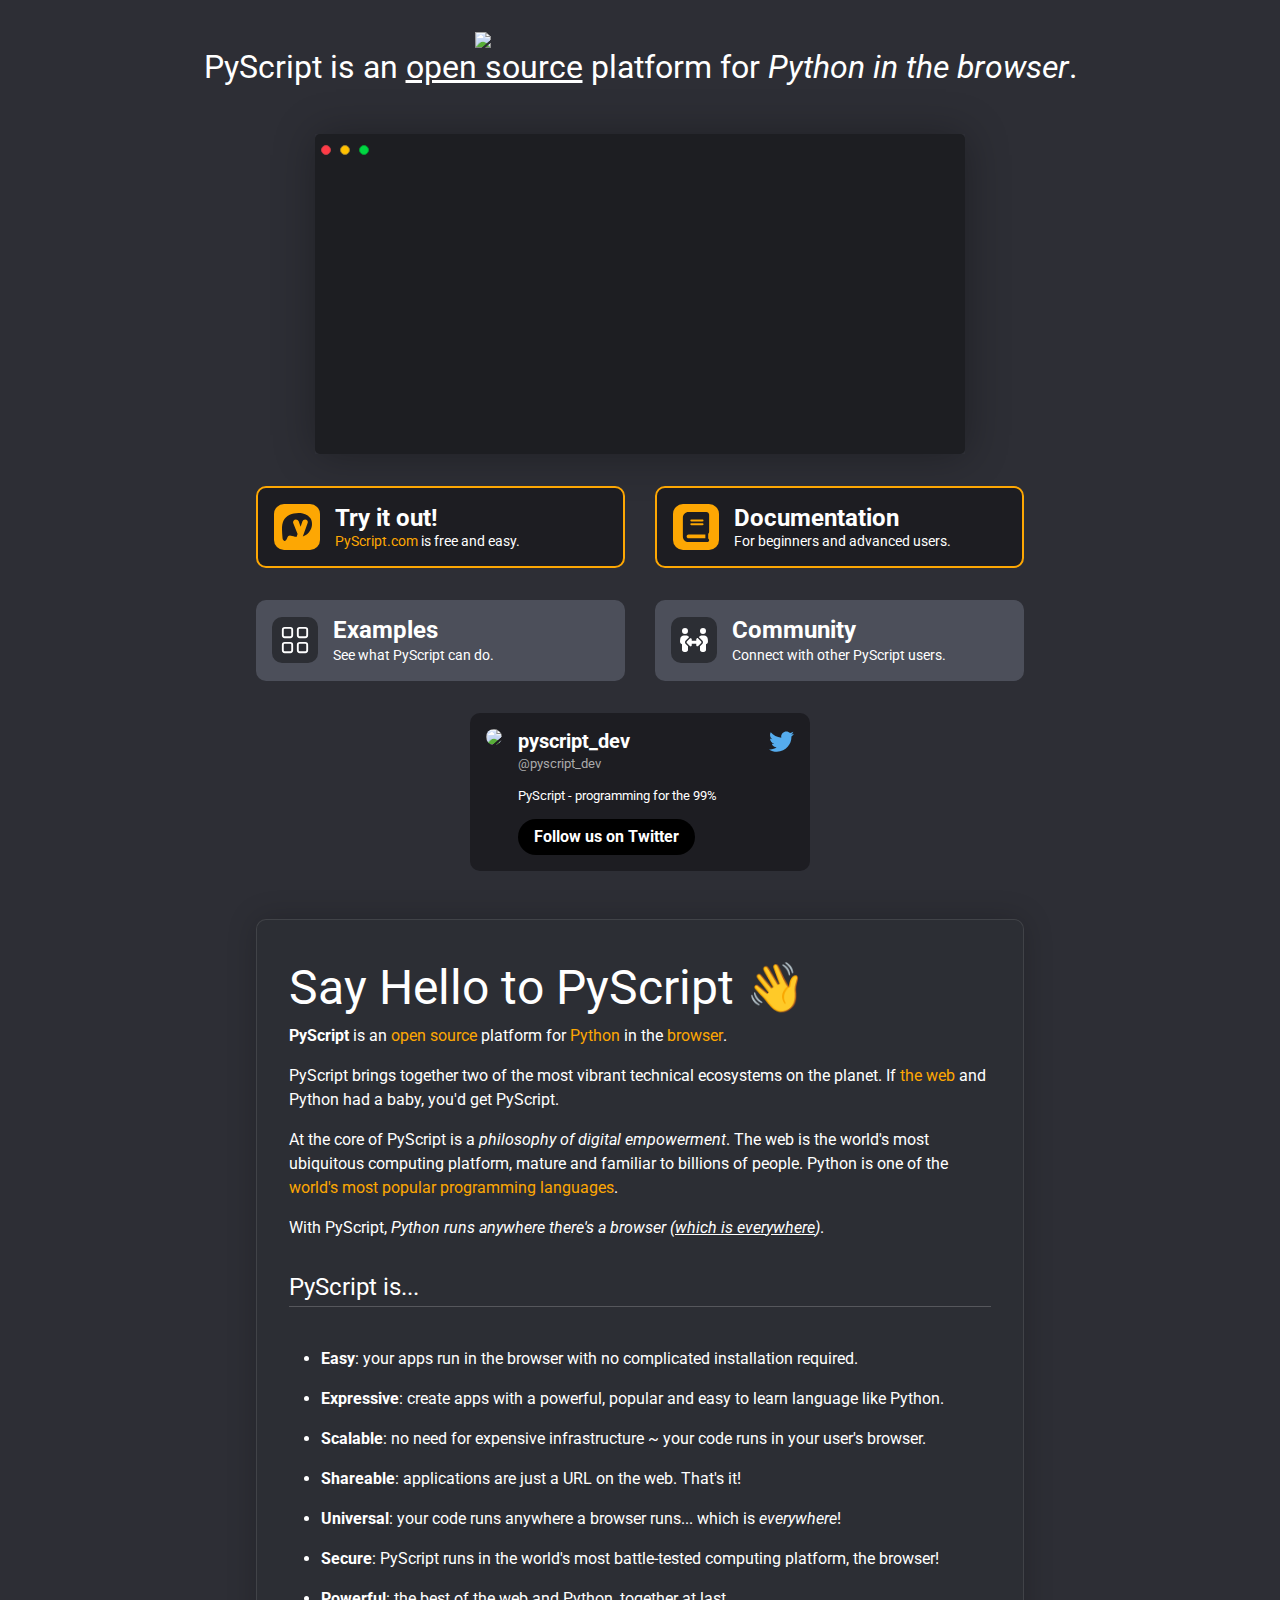
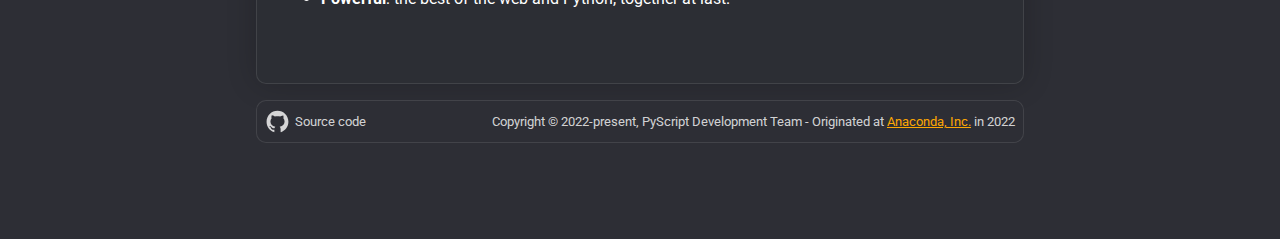
==== commit b72a395d: "css" ====
--- a/index.html
+++ b/index.html
@@ -19,7 +19,7 @@
         <link rel="preconnect" href="https://fonts.gstatic.com" crossorigin="">
         <link href="https://fonts.googleapis.com/css2?family=Roboto:wght@300;400;700&amp;display=swap" rel="stylesheet">
 
-		<link rel="stylesheet" href="assets/css/main.css?v=1.5">
+		<link rel="stylesheet" href="main.css">
 
         <!-- Global site tag (gtag.js) - Google Analytics -->
         <script async="" src="https://www.googletagmanager.com/gtag/js?id=G-LKETQQ110J"></script>
--- a/main.css
+++ b/main.css
@@ -0,0 +1,779 @@
+body,
+html {
+    background-color: #2D2E35;
+    color: #fff;
+    font-family: 'Roboto', sans-serif;
+    font-size: 16px;
+    line-height: 1.2;
+    margin: 0;
+    padding: 0;
+}
+
+* {
+    box-sizing: border-box;
+    margin: 0;
+    padding: 0;
+}
+
+body {
+    background: #2D2E35 url('https://assets.anaconda.com/production/Content/1650828148240.png?w=3240&auto=compress%2Cformat&fit=crop&dm=1650828161&s=c558dc55e0ed1f8419a892e842a5728f') repeat-x center bottom / 250px;
+    background-attachment: fixed;
+    overflow-x: hidden;
+}
+
+a,
+a:visited {
+    color: #FDA703;
+}
+
+/* ----------------------------------
+ Custom fonts
+-----------------------------------*/
+@font-face {
+    font-family: 'Hack Regular';
+    font-style: normal;
+    font-weight: normal;
+    src: local('Hack Regular'), url('assets/fonts/Hack-Regular.woff') format('woff');
+}
+
+
+/* ----------------------------------
+ Global layout
+-----------------------------------*/
+.site-header,
+.site-footer {
+    margin: 1rem 0;
+}
+
+.site-footer {
+    align-items: center;
+    background: #2D2E35;
+    border: 1px solid rgba(255, 255, 255, 0.1);
+    border-radius: 10px;
+    color: rgba(255, 255, 255, 0.8);
+    display: flex;
+    flex-direction: row;
+    font-size: 0.8rem;
+    justify-content: space-between;
+    padding: 0.5rem;
+}
+
+.site-footer .icon svg {
+    display: block;
+    fill: rgba(255, 255, 255, 0.8);
+    height: 25px;
+    margin-right: 5px;
+    width: 25px;
+}
+
+a.footer-button {
+    align-items: center;
+    color: rgba(255, 255, 255, 0.8);
+    display: flex;
+    flex-direction: row;
+    text-decoration: none;
+}
+
+.logo {
+    padding: 1rem 2rem 1rem;
+    text-align: center;
+}
+
+.logo img {
+    display: block;
+    margin: 0 auto;
+    max-width: 330px;
+    width: 100%;
+}
+
+.subhead {
+    font-size: 2rem;
+    font-weight: 400;
+}
+
+.main {
+    padding-bottom: 3rem;
+}
+
+.content {
+    margin: 0 auto;
+    max-width: 800px;
+    padding: 1rem 1rem 2rem;
+    width: 100%;
+}
+
+code {
+    font-family: 'Hack Regular';
+}
+
+::selection {
+    background-color: #FDA703;
+    color: #2C2E34;
+}
+
+pre {
+    font-family: 'Hack Regular', monospace;
+}
+
+/* ----------------------------------
+ CTA content
+-----------------------------------*/
+a.examples-block {
+    display: block;
+    color: #fff;
+    margin: 0 auto;
+    padding: 1rem;
+    background: #1D1D22;
+    border: 2px solid #FDA703;
+    border-radius: 10px;
+    /* color: #fff; */
+    text-decoration: none;
+    width: 100%;
+    align-items: center;
+    border-radius: 10px;
+    color: #fff;
+    /* cursor: pointer; */
+    display: flex;
+    padding: 1rem;
+    position: relative;
+    text-decoration: none;
+}
+
+a.examples-block span {
+    color: #FDA703;
+}
+
+.examples-block p {
+    font-size: 0.85rem;
+}
+
+.examples-block .glyph {
+    background-color: #FDA703;
+}
+
+.examples-block .glyph svg {
+    fill: #1D1D22;
+}
+
+a.examples-block:hover .glyph {
+    background-color: #1D1D22;
+}
+
+.examples-block:hover .glyph svg {
+    fill: #FDA703;
+}
+
+a.examples-block:hover span {
+    color: inherit;
+}
+
+a.examples-block:hover {
+    background: #FDA703;
+    color: #1D1D22;
+}
+
+.disclaimer {
+    background: #2D2E35;
+    font-size: .8rem;
+    line-height: 1.5;
+    padding: 1rem 2rem;
+}
+
+.dialogs {
+    display: grid;
+    grid-gap: 30px;
+    grid-template-columns: repeat(2,1fr);
+    margin-top: 2rem;
+    padding: 0;
+}
+
+.dialog {
+    align-items: center;
+    background-color: #4C4F5A;
+    border-radius: 10px;
+    color: #fff;
+    cursor: pointer;
+    display: flex;
+    padding: 1rem;
+    position: relative;
+    text-decoration: none;
+}
+
+.dialog:visited {
+    color: inherit;
+}
+
+.dialog:hover {
+    background-color: #FDA703;
+    color: #2C2E34;
+}
+
+.dialog:hover a {
+    color: #2C2E34;
+}
+
+.dialog p {
+    font-size: 0.85rem;
+    line-height: 1.5;
+}
+
+.dialog ol {
+    /* list-style-type: none; */
+    /* padding: 0 1rem; */
+    margin: 0 1rem 0 1.5rem;
+}
+
+.dialog li {
+    /* border-bottom: 1px solid #2C2E34; */
+    padding: 0.5rem 1rem;
+}
+
+.dialog li:hover {
+    /* background-color: #FFBA33; */
+}
+
+.dialog li:last-of-type {
+    border-bottom: 0;
+    border-radius: 0 0 10px 10px;
+}
+
+/* dropdown content */
+.dropdown .dropdown-content {
+    background: #FEA703;
+    border-radius: 10px;
+    box-shadow: 0px 8px 16px rgba(0, 0, 0, 0.2);
+    color: #2C2E34;
+    font-size: 16px;
+    left: -50px;
+    min-width: 125%;
+    opacity: 0;
+    position: absolute;
+    top: 77%;
+    transition: 0.35s ease-out;
+    visibility: hidden;
+    width: 100%;
+    z-index: 9999;
+}
+
+.dropdown .inner {
+    padding: 1rem;
+}
+
+/* icon x */
+.dropdown-content .close {
+    background-color: #2D2E35;
+    border-radius: 100%;
+    display: inline-block;
+    height: 18px;
+    padding: 0;
+    position: absolute;
+    right: 5px;
+    top: 5px;
+    transition: 0.15s ease-out;
+    width: 18px;
+    z-index: 10;
+}
+
+.dropdown-content .close::before,
+.dropdown-content .close::after {
+    background: #fff;
+    content: '';
+    height: 60%;
+    left: 50%;
+    position: absolute;
+    top: 50%;
+    width: 2px;
+}
+
+.dropdown-content .close::before {
+    transform: translate(-50%, -50%) rotate(45deg);
+}
+
+.dropdown-content .close::after {
+    transform: translate(-50%, -50%) rotate(-45deg);
+}
+
+.dropdown-content .close:hover {
+    background: #2D2E35;
+}
+
+.file-download {
+    cursor: pointer;
+    display: block;
+    /* padding: 1.5rem 1.5rem 1rem; */
+}
+
+.file-download svg {
+    fill: #2C2E34;
+    height: 25px;
+    margin-right: 5px;
+    width: 20px;
+}
+
+.file-download strong {
+    font-size: 1.1rem;
+}
+
+.flex {
+    align-items: center;
+    display: flex;
+    /* justify-content: center; */
+}
+
+/* show dropdown content */
+.dropdown:focus {
+    background: #FEA703;
+    border-bottom: 1px solid #2C2E34;
+    border-radius: 10px 10px 0 0;
+    color: #2C2E34;
+}
+
+.dropdown:focus .dropdown-content {
+    opacity: 1;
+    outline: none;
+    transform: translateY(20px);
+    visibility: visible;
+}
+
+.dropdown-content p {
+    padding: 1rem 0;
+}
+
+.dropdown-content a {
+    color: #2C2E34;
+    text-decoration: underline;
+}
+
+.dropdown:focus {
+    z-index: 1;
+}
+
+.glyph {
+    background-color: #2C2E34;
+    border-radius: 10px;
+    display: inline-block;
+    margin-right: 15px;
+    padding: 0.5rem;
+    /* position: absolute;
+    top: -30px; */
+}
+
+.glyph svg {
+    display: block;
+    fill: #fff;
+    height: 30px;
+    width: 30px;
+}
+
+.site-footer .glyph {
+    padding: 0.4rem;
+}
+
+/* ----------------------------------
+ Content
+-----------------------------------*/
+.readme {
+    background: #2C2E34;
+    border-radius: 10px;
+    border: 1px solid rgba(255, 255, 255, 0.1);
+    box-shadow: 0 0 30px rgb(0, 0, 0, 0.2);
+    line-height: 1.5;
+    margin: 3rem 0 0;
+    padding: 2rem;
+}
+
+.readme code {
+    background-color: #1D1E22;
+    border-radius: 6px;
+    font-size: .85rem;
+    padding: 0.3rem 0.5rem;
+}
+
+.readme p {
+    margin-top: 0;
+    margin-bottom: 1rem;
+}
+
+.readme ul,
+.readme ol {
+    margin-top: 0;
+    margin-bottom: 1rem;
+    padding: 1rem 0 1rem 2rem;
+}
+
+.readme li {
+    padding: 0.5rem 0;
+}
+
+.readme pre {
+    white-space: normal;
+}
+
+.readme h1 {
+    font-size: 3rem;
+    font-weight: 400;
+}
+
+.readme h2 {
+    border-bottom: 1px solid rgba(255, 255, 255, 0.2);
+    font-size: 1.5rem;
+    font-weight: normal;
+    line-height: 1.25;
+    margin-bottom: 1rem;
+    margin-top: 2rem;
+    padding-bottom: 0.3rem;
+}
+
+.readme h3 {
+    font-weight: 600;
+    line-height: 1.25;
+    margin-bottom: 1rem;
+    margin-top: 24px;
+}
+
+.readme a {
+    position: relative;
+    text-decoration: none;
+}
+
+.readme a:after {
+    border: 1px solid;
+    bottom: -5px;
+    content: '';
+    display: inline-block;
+    left: -100%;
+    position: absolute;
+    visibility: hidden;
+    width: 0;
+}
+
+.readme a:hover:after {
+    transition: width .12s ease-in;
+    left: 0;
+    visibility: visible;
+    width: 100%;
+}
+
+/* ----------------------------------
+ Terminal interface
+-----------------------------------*/
+.old-terminal {
+    box-shadow: 1px 1px 40px rgb(0 0 0 / 30%);
+    margin: 0 auto;
+    max-width: 650px;
+    display: none;
+}
+
+.window-buttons {
+    background-color: #ff3b47;
+    border-radius: 50%;
+    border: 1px solid #c03d44;
+    display: inline-block;
+    height: 10px;
+    left: 6px;
+    position: relative;
+    top: 6px;
+    width: 10px;
+}
+
+.minimize {
+    background-color: #ffc100;
+    border-color: #9d802c;
+    left: 11px;
+}
+
+.zoom {
+    background-color: #00d742;
+    border-color: #049931;
+    left: 16px;
+}
+
+.menu {
+    background-color: #1D1E22;
+    border-top-left-radius: 5px;
+    border-top-right-radius: 5px;
+    box-sizing: border-box;
+    height: 25px;
+    margin: 0 auto;
+}
+
+.screen {
+    background-color: #1D1E22;
+    border-bottom-left-radius: 5px;
+    border-bottom-right-radius: 5px;
+    box-sizing: border-box;
+    margin: 0 auto;
+    overflow: hidden;
+    padding: 5rem 1rem;
+}
+
+.pre {
+    -webkit-overflow-scrolling: touch;
+    background: #2D2E35;
+    border-radius: 10px;
+    color: #fff;
+    display: block;
+    font-family: 'Hack Regular', monospace;
+    font-size: .75rem;
+    line-height: 1.5;
+    max-width: 100%;
+    min-width: 100px;
+    overflow-x: scroll;
+    padding: 0.5rem;
+    white-space: nowrap;
+}
+
+#typewriter {
+    animation: hide 6.5s 1s;
+    font-family: 'Hack Regular', monospace;
+    height: 0;
+    line-height: 2.2;
+    opacity: 0;
+    position: relative;
+    left: -34%;
+}
+
+/* #typewriter:after{
+    content: "|";
+    animation: blink 500ms linear infinite alternate;
+} */
+
+.old-terminal p {
+    font-family: 'Hack Regular', monospace;
+    font-size: 1em;
+    left: 10%;
+    overflow: hidden;
+    position: relative;
+    text-align: left;
+    white-space: nowrap;
+    width: 0;
+}
+
+.old-terminal span {
+    color: #fff;
+    font-weight: bold;
+}
+
+.line1 {
+    animation: type .5s 8s steps(80, end) forwards;
+    color: #9CD9F0;
+    /* animation-direction: reverse; */
+}
+
+.cursor1 {
+    animation: blink 1s 8s 2 forwards;
+}
+
+.line2 {
+    animation: type .5s 10.25s steps(20, end) forwards;
+    color: #888;
+}
+
+.cursor2 {
+    animation: blink 1s 10.1s 2 forwards;
+}
+
+.line3 {
+    animation: type .5s 12.2s steps(20, end) forwards;
+    color: #FFAE57;
+}
+
+.cursor3 {
+    animation: blink 1s 13s 2 forwards;
+}
+
+.line4 {
+    animation: type .5s 14.85s steps(20, end) forwards;
+    color: #9CD9F0;
+}
+
+.cursor4 {
+    animation: blink 1s 15.5s 2 forwards;
+}
+
+.line5 {
+    animation: type .5s 17.75s steps(20, end) forwards;
+    color: #fff;
+}
+
+.cursor5 {
+    animation: blink 1s 8.5s infinite;
+}
+
+/* ----------------------------------
+ Animations
+-----------------------------------*/
+@keyframes blink {
+    0% {
+        opacity: 0;
+    }
+
+    40% {
+        opacity: 0;
+    }
+
+    50% {
+        opacity: 1;
+    }
+
+    90% {
+        opacity: 1;
+    }
+
+    100% {
+        opacity: 0;
+    }
+}
+
+@keyframes hide {
+    0% {
+        /* display: none;
+        height: auto; */
+        opacity: 1;
+    }
+    50% {
+        opacity: 1;
+    }
+
+    90% {
+        opacity: 1;
+    }
+
+    100% {
+        height: 0;
+        opacity: 0;
+    }
+}
+
+@keyframes type {
+    to {
+        width: 40rem;
+    }
+}
+
+@keyframes slideIn {
+    from {
+        background-position: center 200%;
+    }
+    to {
+        background-position: center bottom;
+    }
+}
+
+
+/* ----------------------------------
+ Mobile layout
+-----------------------------------*/
+@media all and (max-width: 700px) {
+    .old-terminal p {
+        font-size: .8rem;
+        left: 3%;
+    }
+
+    #typewriter {
+        left: -253px;
+        top: -11px;
+    }
+
+    .dialogs {
+        grid-template-columns: repeat(1,1fr);
+    }
+
+    .logo img {
+        max-width: 240px;
+    }
+
+    .subhead {
+        font-size: 1.25rem;
+    }
+
+    .dropdown .dropdown-content {
+        border-radius: 0 0 10px 10px;
+        left: 0;
+        min-width: 95%;
+        top: 77%;
+    }
+
+    .screen {
+        overflow-x: scroll;
+    }
+}
+
+.social {
+    background: #1D1D22;
+    border-radius: 10px;
+    margin: 2rem auto 0;
+    max-width: 340px;
+    padding: 1rem;
+}
+
+.social .profile {
+    display: flex;
+    position: relative;
+}
+
+.social svg {
+    height: 25px;
+    position: absolute;
+    right: 0;
+    top: 0;
+    width: 25px;
+}
+
+.social .avatar img {
+    border-radius: 400px;
+    max-width: 50px;
+}
+
+.social .bio {
+    padding: 0 1rem;
+}
+
+.social .bio h5 {
+    font-size: 1.25rem;
+}
+
+.social .link {
+    color: #aaa;
+    font-size: 0.8rem;
+    text-decoration: none;
+}
+
+.social .link:hover {
+    color: #FDA803;
+}
+
+.social p {
+    font-size: .8rem;
+    margin: 1rem 0;
+}
+
+.button.twitter {
+    background-color: #000;
+    border-radius: 100px;
+    color: #fff;
+    display: inline-block;
+    font-weight: 700;
+    padding: 0.5rem 1rem;
+    text-decoration: none;
+}
+
+.button.twitter:hover {
+    background-color: #FDA803;
+    color: #1D1D22;
+}
+
+
+/* ----------------------------------
+ MicroPython Terminal
+-----------------------------------*/
+
+.xterm {
+    padding-left: 1rem;
+    border-radius: 10px;
+    overflow-y: auto;
+}
+
+.xterm .xterm-viewport {
+    border-radius: 10px;
+}
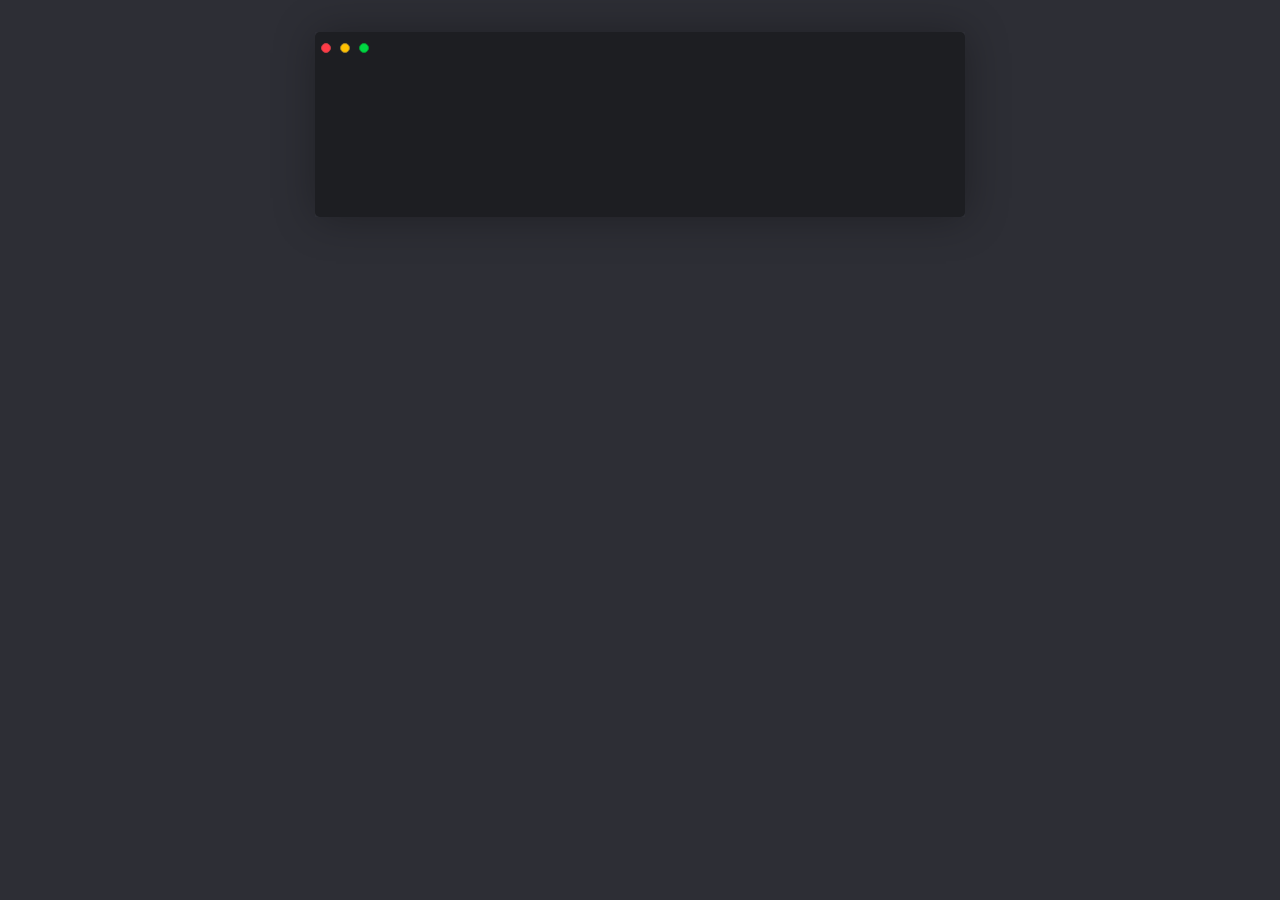
==== commit d1a2ab11: "clean up?" ====
--- a/index.html
+++ b/index.html
@@ -1,6 +1,6 @@
 <!DOCTYPE html>
 <html lang="en"><head></head>
-    <script type="text/javascript" async="" src="https://cdn.heapanalytics.com/js/heap-758475466.js"></script><script src="/mini-coi.js" scope="./"></script>
+        <script src="/mini-coi.js" scope="./"></script>
 		<meta charset="utf-8">
 		<meta name="viewport" content="width=device-width, initial-scale=1">
 
@@ -10,10 +10,6 @@
 		<meta property="og:title" content="Pyscript.net">
 		<meta property="og:type" content="website">
 		<meta property="og:description" content="PyScript is a platform for Python in the browser.">
-		<meta property="og:image" content="assets/images/pyscript-preview.png">
-
-        <link rel="icon" href="/assets/images/favicon.ico">
-		<link rel="apple-touch-icon" href="/assets/images/apple-touch-icon.png">
 
         <link rel="preconnect" href="https://fonts.googleapis.com">
         <link rel="preconnect" href="https://fonts.gstatic.com" crossorigin="">
@@ -21,8 +17,6 @@
 
 		<link rel="stylesheet" href="main.css">
 
-        <!-- Global site tag (gtag.js) - Google Analytics -->
-        <script async="" src="https://www.googletagmanager.com/gtag/js?id=G-LKETQQ110J"></script>
         <script>
             window.dataLayer = window.dataLayer || [];
             function gtag() {
@@ -40,11 +34,6 @@
 
              <!-- begin header -->
             <header class="site-header">
-                <div class="logo">
-                    <img src="assets/images/pyscript-sticker-black.svg">
-                    <strong class="subhead">PyScript is an <u>open source</u>
-                    platform for <em>Python in the browser</em>.</strong>
-                </div>
             </header>
             <!-- end header -->
 
@@ -55,7 +44,9 @@
                 <script id="python-terminal" type="mpy" terminal="" worker="">
                 import code
                 code.interact()
-                </script><py-terminal style="display: block;"><div dir="ltr" class="terminal xterm xterm-dom-renderer-owner-1"><div class="xterm-viewport" style="background-color: rgb(25, 26, 25);"><div class="xterm-scroll-area" style="height: 408px;"></div></div><div class="xterm-screen" style="width: 729px; height: 408px;"><div class="xterm-helpers"><textarea class="xterm-helper-textarea" aria-label="Terminal input" aria-multiline="false" autocorrect="off" autocapitalize="off" spellcheck="false" tabindex="0" style="left: 36px; top: 102px; width: 9px; height: 17px; line-height: 17px; z-index: -5;"></textarea><span class="xterm-char-measure-element" aria-hidden="true" style="white-space: pre; font-kerning: none; font-family: courier-new, courier, monospace; font-size: 15px;">WWWWWWWWWWWWWWWWWWWWWWWWWWWWWWWW</span><div class="composition-view"></div></div><style>.xterm-dom-renderer-owner-1 .xterm-rows span { display: inline-block; height: 100%; vertical-align: top;}</style><style>.xterm-dom-renderer-owner-1 .xterm-rows { color: #F5F2E7; font-family: courier-new, courier, monospace; font-size: 15px; font-kerning: none; white-space: pre}.xterm-dom-renderer-owner-1 .xterm-rows .xterm-dim { color: #f5f2e780;}.xterm-dom-renderer-owner-1 span:not(.xterm-bold) { font-weight: normal;}.xterm-dom-renderer-owner-1 span.xterm-bold { font-weight: bold;}.xterm-dom-renderer-owner-1 span.xterm-italic { font-style: italic;}@keyframes blink_box_shadow_1 { 50% {  border-bottom-style: hidden; }}@keyframes blink_block_1 { 0% {  background-color: #ffffff;  color: #000000; } 50% {  background-color: inherit;  color: #ffffff; }}.xterm-dom-renderer-owner-1 .xterm-rows.xterm-focus .xterm-cursor.xterm-cursor-blink:not(.xterm-cursor-block) { animation: blink_box_shadow_1 1s step-end infinite;}.xterm-dom-renderer-owner-1 .xterm-rows.xterm-focus .xterm-cursor.xterm-cursor-blink.xterm-cursor-block { animation: blink_block_1 1s step-end infinite;}.xterm-dom-renderer-owner-1 .xterm-rows .xterm-cursor.xterm-cursor-block { background-color: #ffffff; color: #000000;}.xterm-dom-renderer-owner-1 .xterm-rows .xterm-cursor.xterm-cursor-outline { outline: 1px solid #ffffff; outline-offset: -1px;}.xterm-dom-renderer-owner-1 .xterm-rows .xterm-cursor.xterm-cursor-bar { box-shadow: 1px 0 0 #ffffff inset;}.xterm-dom-renderer-owner-1 .xterm-rows .xterm-cursor.xterm-cursor-underline { border-bottom: 1px #ffffff; border-bottom-style: solid; height: calc(100% - 1px);}.xterm-dom-renderer-owner-1 .xterm-selection { position: absolute; top: 0; left: 0; z-index: 1; pointer-events: none;}.xterm-dom-renderer-owner-1.focus .xterm-selection div { position: absolute; background-color: #5e5f5e;}.xterm-dom-renderer-owner-1 .xterm-selection div { position: absolute; background-color: #5e5f5e;}.xterm-dom-renderer-owner-1 .xterm-fg-0 { color: #2e3436; }.xterm-dom-renderer-owner-1 .xterm-fg-0.xterm-dim { color: #2e343680; }.xterm-dom-renderer-owner-1 .xterm-bg-0 { background-color: #2e3436; }.xterm-dom-renderer-owner-1 .xterm-fg-1 { color: #cc0000; }.xterm-dom-renderer-owner-1 .xterm-fg-1.xterm-dim { color: #cc000080; }.xterm-dom-renderer-owner-1 .xterm-bg-1 { background-color: #cc0000; }.xterm-dom-renderer-owner-1 .xterm-fg-2 { color: #4e9a06; }.xterm-dom-renderer-owner-1 .xterm-fg-2.xterm-dim { color: #4e9a0680; }.xterm-dom-renderer-owner-1 .xterm-bg-2 { background-color: #4e9a06; }.xterm-dom-renderer-owner-1 .xterm-fg-3 { color: #c4a000; }.xterm-dom-renderer-owner-1 .xterm-fg-3.xterm-dim { color: #c4a00080; }.xterm-dom-renderer-owner-1 .xterm-bg-3 { background-color: #c4a000; }.xterm-dom-renderer-owner-1 .xterm-fg-4 { color: #3465a4; }.xterm-dom-renderer-owner-1 .xterm-fg-4.xterm-dim { color: #3465a480; }.xterm-dom-renderer-owner-1 .xterm-bg-4 { background-color: #3465a4; }.xterm-dom-renderer-owner-1 .xterm-fg-5 { color: #75507b; }.xterm-dom-renderer-owner-1 .xterm-fg-5.xterm-dim { color: #75507b80; }.xterm-dom-renderer-owner-1 .xterm-bg-5 { background-color: #75507b; }.xterm-dom-renderer-owner-1 .xterm-fg-6 { color: #06989a; }.xterm-dom-renderer-owner-1 .xterm-fg-6.xterm-dim { color: #06989a80; }.xterm-dom-renderer-owner-1 .xterm-bg-6 { background-color: #06989a; }.xterm-dom-renderer-owner-1 .xterm-fg-7 { color: #d3d7cf; }.xterm-dom-renderer-owner-1 .xterm-fg-7.xterm-dim { color: #d3d7cf80; }.xterm-dom-renderer-owner-1 .xterm-bg-7 { background-color: #d3d7cf; }.xterm-dom-renderer-owner-1 .xterm-fg-8 { color: #555753; }.xterm-dom-renderer-owner-1 .xterm-fg-8.xterm-dim { color: #55575380; }.xterm-dom-renderer-owner-1 .xterm-bg-8 { background-color: #555753; }.xterm-dom-renderer-owner-1 .xterm-fg-9 { color: #ef2929; }.xterm-dom-renderer-owner-1 .xterm-fg-9.xterm-dim { color: #ef292980; }.xterm-dom-renderer-owner-1 .xterm-bg-9 { background-color: #ef2929; }.xterm-dom-renderer-owner-1 .xterm-fg-10 { color: #8ae234; }.xterm-dom-renderer-owner-1 .xterm-fg-10.xterm-dim { color: #8ae23480; }.xterm-dom-renderer-owner-1 .xterm-bg-10 { background-color: #8ae234; }.xterm-dom-renderer-owner-1 .xterm-fg-11 { color: #fce94f; }.xterm-dom-renderer-owner-1 .xterm-fg-11.xterm-dim { color: #fce94f80; }.xterm-dom-renderer-owner-1 .xterm-bg-11 { background-color: #fce94f; }.xterm-dom-renderer-owner-1 .xterm-fg-12 { color: #729fcf; }.xterm-dom-renderer-owner-1 .xterm-fg-12.xterm-dim { color: #729fcf80; }.xterm-dom-renderer-owner-1 .xterm-bg-12 { background-color: #729fcf; }.xterm-dom-renderer-owner-1 .xterm-fg-13 { color: #ad7fa8; }.xterm-dom-renderer-owner-1 .xterm-fg-13.xterm-dim { color: #ad7fa880; }.xterm-dom-renderer-owner-1 .xterm-bg-13 { background-color: #ad7fa8; }.xterm-dom-renderer-owner-1 .xterm-fg-14 { color: #34e2e2; }.xterm-dom-renderer-owner-1 .xterm-fg-14.xterm-dim { color: #34e2e280; }.xterm-dom-renderer-owner-1 .xterm-bg-14 { background-color: #34e2e2; }.xterm-dom-renderer-owner-1 .xterm-fg-15 { color: #eeeeec; }.xterm-dom-renderer-owner-1 .xterm-fg-15.xterm-dim { color: #eeeeec80; }.xterm-dom-renderer-owner-1 .xterm-bg-15 { background-color: #eeeeec; }.xterm-dom-renderer-owner-1 .xterm-fg-16 { color: #000000; }.xterm-dom-renderer-owner-1 .xterm-fg-16.xterm-dim { color: #00000080; }.xterm-dom-renderer-owner-1 .xterm-bg-16 { background-color: #000000; }.xterm-dom-renderer-owner-1 .xterm-fg-17 { color: #00005f; }.xterm-dom-renderer-owner-1 .xterm-fg-17.xterm-dim { color: #00005f80; }.xterm-dom-renderer-owner-1 .xterm-bg-17 { background-color: #00005f; }.xterm-dom-renderer-owner-1 .xterm-fg-18 { color: #000087; }.xterm-dom-renderer-owner-1 .xterm-fg-18.xterm-dim { color: #00008780; }.xterm-dom-renderer-owner-1 .xterm-bg-18 { background-color: #000087; }.xterm-dom-renderer-owner-1 .xterm-fg-19 { color: #0000af; }.xterm-dom-renderer-owner-1 .xterm-fg-19.xterm-dim { color: #0000af80; }.xterm-dom-renderer-owner-1 .xterm-bg-19 { background-color: #0000af; }.xterm-dom-renderer-owner-1 .xterm-fg-20 { color: #0000d7; }.xterm-dom-renderer-owner-1 .xterm-fg-20.xterm-dim { color: #0000d780; }.xterm-dom-renderer-owner-1 .xterm-bg-20 { background-color: #0000d7; }.xterm-dom-renderer-owner-1 .xterm-fg-21 { color: #0000ff; }.xterm-dom-renderer-owner-1 .xterm-fg-21.xterm-dim { color: #0000ff80; }.xterm-dom-renderer-owner-1 .xterm-bg-21 { background-color: #0000ff; }.xterm-dom-renderer-owner-1 .xterm-fg-22 { color: #005f00; }.xterm-dom-renderer-owner-1 .xterm-fg-22.xterm-dim { color: #005f0080; }.xterm-dom-renderer-owner-1 .xterm-bg-22 { background-color: #005f00; }.xterm-dom-renderer-owner-1 .xterm-fg-23 { color: #005f5f; }.xterm-dom-renderer-owner-1 .xterm-fg-23.xterm-dim { color: #005f5f80; }.xterm-dom-renderer-owner-1 .xterm-bg-23 { background-color: #005f5f; }.xterm-dom-renderer-owner-1 .xterm-fg-24 { color: #005f87; }.xterm-dom-renderer-owner-1 .xterm-fg-24.xterm-dim { color: #005f8780; }.xterm-dom-renderer-owner-1 .xterm-bg-24 { background-color: #005f87; }.xterm-dom-renderer-owner-1 .xterm-fg-25 { color: #005faf; }.xterm-dom-renderer-owner-1 .xterm-fg-25.xterm-dim { color: #005faf80; }.xterm-dom-renderer-owner-1 .xterm-bg-25 { background-color: #005faf; }.xterm-dom-renderer-owner-1 .xterm-fg-26 { color: #005fd7; }.xterm-dom-renderer-owner-1 .xterm-fg-26.xterm-dim { color: #005fd780; }.xterm-dom-renderer-owner-1 .xterm-bg-26 { background-color: #005fd7; }.xterm-dom-renderer-owner-1 .xterm-fg-27 { color: #005fff; }.xterm-dom-renderer-owner-1 .xterm-fg-27.xterm-dim { color: #005fff80; }.xterm-dom-renderer-owner-1 .xterm-bg-27 { background-color: #005fff; }.xterm-dom-renderer-owner-1 .xterm-fg-28 { color: #008700; }.xterm-dom-renderer-owner-1 .xterm-fg-28.xterm-dim { color: #00870080; }.xterm-dom-renderer-owner-1 .xterm-bg-28 { background-color: #008700; }.xterm-dom-renderer-owner-1 .xterm-fg-29 { color: #00875f; }.xterm-dom-renderer-owner-1 .xterm-fg-29.xterm-dim { color: #00875f80; }.xterm-dom-renderer-owner-1 .xterm-bg-29 { background-color: #00875f; }.xterm-dom-renderer-owner-1 .xterm-fg-30 { color: #008787; }.xterm-dom-renderer-owner-1 .xterm-fg-30.xterm-dim { color: #00878780; }.xterm-dom-renderer-owner-1 .xterm-bg-30 { background-color: #008787; }.xterm-dom-renderer-owner-1 .xterm-fg-31 { color: #0087af; }.xterm-dom-renderer-owner-1 .xterm-fg-31.xterm-dim { color: #0087af80; }.xterm-dom-renderer-owner-1 .xterm-bg-31 { background-color: #0087af; }.xterm-dom-renderer-owner-1 .xterm-fg-32 { color: #0087d7; }.xterm-dom-renderer-owner-1 .xterm-fg-32.xterm-dim { color: #0087d780; }.xterm-dom-renderer-owner-1 .xterm-bg-32 { background-color: #0087d7; }.xterm-dom-renderer-owner-1 .xterm-fg-33 { color: #0087ff; }.xterm-dom-renderer-owner-1 .xterm-fg-33.xterm-dim { color: #0087ff80; }.xterm-dom-renderer-owner-1 .xterm-bg-33 { background-color: #0087ff; }.xterm-dom-renderer-owner-1 .xterm-fg-34 { color: #00af00; }.xterm-dom-renderer-owner-1 .xterm-fg-34.xterm-dim { color: #00af0080; }.xterm-dom-renderer-owner-1 .xterm-bg-34 { background-color: #00af00; }.xterm-dom-renderer-owner-1 .xterm-fg-35 { color: #00af5f; }.xterm-dom-renderer-owner-1 .xterm-fg-35.xterm-dim { color: #00af5f80; }.xterm-dom-renderer-owner-1 .xterm-bg-35 { background-color: #00af5f; }.xterm-dom-renderer-owner-1 .xterm-fg-36 { color: #00af87; }.xterm-dom-renderer-owner-1 .xterm-fg-36.xterm-dim { color: #00af8780; }.xterm-dom-renderer-owner-1 .xterm-bg-36 { background-color: #00af87; }.xterm-dom-renderer-owner-1 .xterm-fg-37 { color: #00afaf; }.xterm-dom-renderer-owner-1 .xterm-fg-37.xterm-dim { color: #00afaf80; }.xterm-dom-renderer-owner-1 .xterm-bg-37 { background-color: #00afaf; }.xterm-dom-renderer-owner-1 .xterm-fg-38 { color: #00afd7; }.xterm-dom-renderer-owner-1 .xterm-fg-38.xterm-dim { color: #00afd780; }.xterm-dom-renderer-owner-1 .xterm-bg-38 { background-color: #00afd7; }.xterm-dom-renderer-owner-1 .xterm-fg-39 { color: #00afff; }.xterm-dom-renderer-owner-1 .xterm-fg-39.xterm-dim { color: #00afff80; }.xterm-dom-renderer-owner-1 .xterm-bg-39 { background-color: #00afff; }.xterm-dom-renderer-owner-1 .xterm-fg-40 { color: #00d700; }.xterm-dom-renderer-owner-1 .xterm-fg-40.xterm-dim { color: #00d70080; }.xterm-dom-renderer-owner-1 .xterm-bg-40 { background-color: #00d700; }.xterm-dom-renderer-owner-1 .xterm-fg-41 { color: #00d75f; }.xterm-dom-renderer-owner-1 .xterm-fg-41.xterm-dim { color: #00d75f80; }.xterm-dom-renderer-owner-1 .xterm-bg-41 { background-color: #00d75f; }.xterm-dom-renderer-owner-1 .xterm-fg-42 { color: #00d787; }.xterm-dom-renderer-owner-1 .xterm-fg-42.xterm-dim { color: #00d78780; }.xterm-dom-renderer-owner-1 .xterm-bg-42 { background-color: #00d787; }.xterm-dom-renderer-owner-1 .xterm-fg-43 { color: #00d7af; }.xterm-dom-renderer-owner-1 .xterm-fg-43.xterm-dim { color: #00d7af80; }.xterm-dom-renderer-owner-1 .xterm-bg-43 { background-color: #00d7af; }.xterm-dom-renderer-owner-1 .xterm-fg-44 { color: #00d7d7; }.xterm-dom-renderer-owner-1 .xterm-fg-44.xterm-dim { color: #00d7d780; }.xterm-dom-renderer-owner-1 .xterm-bg-44 { background-color: #00d7d7; }.xterm-dom-renderer-owner-1 .xterm-fg-45 { color: #00d7ff; }.xterm-dom-renderer-owner-1 .xterm-fg-45.xterm-dim { color: #00d7ff80; }.xterm-dom-renderer-owner-1 .xterm-bg-45 { background-color: #00d7ff; }.xterm-dom-renderer-owner-1 .xterm-fg-46 { color: #00ff00; }.xterm-dom-renderer-owner-1 .xterm-fg-46.xterm-dim { color: #00ff0080; }.xterm-dom-renderer-owner-1 .xterm-bg-46 { background-color: #00ff00; }.xterm-dom-renderer-owner-1 .xterm-fg-47 { color: #00ff5f; }.xterm-dom-renderer-owner-1 .xterm-fg-47.xterm-dim { color: #00ff5f80; }.xterm-dom-renderer-owner-1 .xterm-bg-47 { background-color: #00ff5f; }.xterm-dom-renderer-owner-1 .xterm-fg-48 { color: #00ff87; }.xterm-dom-renderer-owner-1 .xterm-fg-48.xterm-dim { color: #00ff8780; }.xterm-dom-renderer-owner-1 .xterm-bg-48 { background-color: #00ff87; }.xterm-dom-renderer-owner-1 .xterm-fg-49 { color: #00ffaf; }.xterm-dom-renderer-owner-1 .xterm-fg-49.xterm-dim { color: #00ffaf80; }.xterm-dom-renderer-owner-1 .xterm-bg-49 { background-color: #00ffaf; }.xterm-dom-renderer-owner-1 .xterm-fg-50 { color: #00ffd7; }.xterm-dom-renderer-owner-1 .xterm-fg-50.xterm-dim { color: #00ffd780; }.xterm-dom-renderer-owner-1 .xterm-bg-50 { background-color: #00ffd7; }.xterm-dom-renderer-owner-1 .xterm-fg-51 { color: #00ffff; }.xterm-dom-renderer-owner-1 .xterm-fg-51.xterm-dim { color: #00ffff80; }.xterm-dom-renderer-owner-1 .xterm-bg-51 { background-color: #00ffff; }.xterm-dom-renderer-owner-1 .xterm-fg-52 { color: #5f0000; }.xterm-dom-renderer-owner-1 .xterm-fg-52.xterm-dim { color: #5f000080; }.xterm-dom-renderer-owner-1 .xterm-bg-52 { background-color: #5f0000; }.xterm-dom-renderer-owner-1 .xterm-fg-53 { color: #5f005f; }.xterm-dom-renderer-owner-1 .xterm-fg-53.xterm-dim { color: #5f005f80; }.xterm-dom-renderer-owner-1 .xterm-bg-53 { background-color: #5f005f; }.xterm-dom-renderer-owner-1 .xterm-fg-54 { color: #5f0087; }.xterm-dom-renderer-owner-1 .xterm-fg-54.xterm-dim { color: #5f008780; }.xterm-dom-renderer-owner-1 .xterm-bg-54 { background-color: #5f0087; }.xterm-dom-renderer-owner-1 .xterm-fg-55 { color: #5f00af; }.xterm-dom-renderer-owner-1 .xterm-fg-55.xterm-dim { color: #5f00af80; }.xterm-dom-renderer-owner-1 .xterm-bg-55 { background-color: #5f00af; }.xterm-dom-renderer-owner-1 .xterm-fg-56 { color: #5f00d7; }.xterm-dom-renderer-owner-1 .xterm-fg-56.xterm-dim { color: #5f00d780; }.xterm-dom-renderer-owner-1 .xterm-bg-56 { background-color: #5f00d7; }.xterm-dom-renderer-owner-1 .xterm-fg-57 { color: #5f00ff; }.xterm-dom-renderer-owner-1 .xterm-fg-57.xterm-dim { color: #5f00ff80; }.xterm-dom-renderer-owner-1 .xterm-bg-57 { background-color: #5f00ff; }.xterm-dom-renderer-owner-1 .xterm-fg-58 { color: #5f5f00; }.xterm-dom-renderer-owner-1 .xterm-fg-58.xterm-dim { color: #5f5f0080; }.xterm-dom-renderer-owner-1 .xterm-bg-58 { background-color: #5f5f00; }.xterm-dom-renderer-owner-1 .xterm-fg-59 { color: #5f5f5f; }.xterm-dom-renderer-owner-1 .xterm-fg-59.xterm-dim { color: #5f5f5f80; }.xterm-dom-renderer-owner-1 .xterm-bg-59 { background-color: #5f5f5f; }.xterm-dom-renderer-owner-1 .xterm-fg-60 { color: #5f5f87; }.xterm-dom-renderer-owner-1 .xterm-fg-60.xterm-dim { color: #5f5f8780; }.xterm-dom-renderer-owner-1 .xterm-bg-60 { background-color: #5f5f87; }.xterm-dom-renderer-owner-1 .xterm-fg-61 { color: #5f5faf; }.xterm-dom-renderer-owner-1 .xterm-fg-61.xterm-dim { color: #5f5faf80; }.xterm-dom-renderer-owner-1 .xterm-bg-61 { background-color: #5f5faf; }.xterm-dom-renderer-owner-1 .xterm-fg-62 { color: #5f5fd7; }.xterm-dom-renderer-owner-1 .xterm-fg-62.xterm-dim { color: #5f5fd780; }.xterm-dom-renderer-owner-1 .xterm-bg-62 { background-color: #5f5fd7; }.xterm-dom-renderer-owner-1 .xterm-fg-63 { color: #5f5fff; }.xterm-dom-renderer-owner-1 .xterm-fg-63.xterm-dim { color: #5f5fff80; }.xterm-dom-renderer-owner-1 .xterm-bg-63 { background-color: #5f5fff; }.xterm-dom-renderer-owner-1 .xterm-fg-64 { color: #5f8700; }.xterm-dom-renderer-owner-1 .xterm-fg-64.xterm-dim { color: #5f870080; }.xterm-dom-renderer-owner-1 .xterm-bg-64 { background-color: #5f8700; }.xterm-dom-renderer-owner-1 .xterm-fg-65 { color: #5f875f; }.xterm-dom-renderer-owner-1 .xterm-fg-65.xterm-dim { color: #5f875f80; }.xterm-dom-renderer-owner-1 .xterm-bg-65 { background-color: #5f875f; }.xterm-dom-renderer-owner-1 .xterm-fg-66 { color: #5f8787; }.xterm-dom-renderer-owner-1 .xterm-fg-66.xterm-dim { color: #5f878780; }.xterm-dom-renderer-owner-1 .xterm-bg-66 { background-color: #5f8787; }.xterm-dom-renderer-owner-1 .xterm-fg-67 { color: #5f87af; }.xterm-dom-renderer-owner-1 .xterm-fg-67.xterm-dim { color: #5f87af80; }.xterm-dom-renderer-owner-1 .xterm-bg-67 { background-color: #5f87af; }.xterm-dom-renderer-owner-1 .xterm-fg-68 { color: #5f87d7; }.xterm-dom-renderer-owner-1 .xterm-fg-68.xterm-dim { color: #5f87d780; }.xterm-dom-renderer-owner-1 .xterm-bg-68 { background-color: #5f87d7; }.xterm-dom-renderer-owner-1 .xterm-fg-69 { color: #5f87ff; }.xterm-dom-renderer-owner-1 .xterm-fg-69.xterm-dim { color: #5f87ff80; }.xterm-dom-renderer-owner-1 .xterm-bg-69 { background-color: #5f87ff; }.xterm-dom-renderer-owner-1 .xterm-fg-70 { color: #5faf00; }.xterm-dom-renderer-owner-1 .xterm-fg-70.xterm-dim { color: #5faf0080; }.xterm-dom-renderer-owner-1 .xterm-bg-70 { background-color: #5faf00; }.xterm-dom-renderer-owner-1 .xterm-fg-71 { color: #5faf5f; }.xterm-dom-renderer-owner-1 .xterm-fg-71.xterm-dim { color: #5faf5f80; }.xterm-dom-renderer-owner-1 .xterm-bg-71 { background-color: #5faf5f; }.xterm-dom-renderer-owner-1 .xterm-fg-72 { color: #5faf87; }.xterm-dom-renderer-owner-1 .xterm-fg-72.xterm-dim { color: #5faf8780; }.xterm-dom-renderer-owner-1 .xterm-bg-72 { background-color: #5faf87; }.xterm-dom-renderer-owner-1 .xterm-fg-73 { color: #5fafaf; }.xterm-dom-renderer-owner-1 .xterm-fg-73.xterm-dim { color: #5fafaf80; }.xterm-dom-renderer-owner-1 .xterm-bg-73 { background-color: #5fafaf; }.xterm-dom-renderer-owner-1 .xterm-fg-74 { color: #5fafd7; }.xterm-dom-renderer-owner-1 .xterm-fg-74.xterm-dim { color: #5fafd780; }.xterm-dom-renderer-owner-1 .xterm-bg-74 { background-color: #5fafd7; }.xterm-dom-renderer-owner-1 .xterm-fg-75 { color: #5fafff; }.xterm-dom-renderer-owner-1 .xterm-fg-75.xterm-dim { color: #5fafff80; }.xterm-dom-renderer-owner-1 .xterm-bg-75 { background-color: #5fafff; }.xterm-dom-renderer-owner-1 .xterm-fg-76 { color: #5fd700; }.xterm-dom-renderer-owner-1 .xterm-fg-76.xterm-dim { color: #5fd70080; }.xterm-dom-renderer-owner-1 .xterm-bg-76 { background-color: #5fd700; }.xterm-dom-renderer-owner-1 .xterm-fg-77 { color: #5fd75f; }.xterm-dom-renderer-owner-1 .xterm-fg-77.xterm-dim { color: #5fd75f80; }.xterm-dom-renderer-owner-1 .xterm-bg-77 { background-color: #5fd75f; }.xterm-dom-renderer-owner-1 .xterm-fg-78 { color: #5fd787; }.xterm-dom-renderer-owner-1 .xterm-fg-78.xterm-dim { color: #5fd78780; }.xterm-dom-renderer-owner-1 .xterm-bg-78 { background-color: #5fd787; }.xterm-dom-renderer-owner-1 .xterm-fg-79 { color: #5fd7af; }.xterm-dom-renderer-owner-1 .xterm-fg-79.xterm-dim { color: #5fd7af80; }.xterm-dom-renderer-owner-1 .xterm-bg-79 { background-color: #5fd7af; }.xterm-dom-renderer-owner-1 .xterm-fg-80 { color: #5fd7d7; }.xterm-dom-renderer-owner-1 .xterm-fg-80.xterm-dim { color: #5fd7d780; }.xterm-dom-renderer-owner-1 .xterm-bg-80 { background-color: #5fd7d7; }.xterm-dom-renderer-owner-1 .xterm-fg-81 { color: #5fd7ff; }.xterm-dom-renderer-owner-1 .xterm-fg-81.xterm-dim { color: #5fd7ff80; }.xterm-dom-renderer-owner-1 .xterm-bg-81 { background-color: #5fd7ff; }.xterm-dom-renderer-owner-1 .xterm-fg-82 { color: #5fff00; }.xterm-dom-renderer-owner-1 .xterm-fg-82.xterm-dim { color: #5fff0080; }.xterm-dom-renderer-owner-1 .xterm-bg-82 { background-color: #5fff00; }.xterm-dom-renderer-owner-1 .xterm-fg-83 { color: #5fff5f; }.xterm-dom-renderer-owner-1 .xterm-fg-83.xterm-dim { color: #5fff5f80; }.xterm-dom-renderer-owner-1 .xterm-bg-83 { background-color: #5fff5f; }.xterm-dom-renderer-owner-1 .xterm-fg-84 { color: #5fff87; }.xterm-dom-renderer-owner-1 .xterm-fg-84.xterm-dim { color: #5fff8780; }.xterm-dom-renderer-owner-1 .xterm-bg-84 { background-color: #5fff87; }.xterm-dom-renderer-owner-1 .xterm-fg-85 { color: #5fffaf; }.xterm-dom-renderer-owner-1 .xterm-fg-85.xterm-dim { color: #5fffaf80; }.xterm-dom-renderer-owner-1 .xterm-bg-85 { background-color: #5fffaf; }.xterm-dom-renderer-owner-1 .xterm-fg-86 { color: #5fffd7; }.xterm-dom-renderer-owner-1 .xterm-fg-86.xterm-dim { color: #5fffd780; }.xterm-dom-renderer-owner-1 .xterm-bg-86 { background-color: #5fffd7; }.xterm-dom-renderer-owner-1 .xterm-fg-87 { color: #5fffff; }.xterm-dom-renderer-owner-1 .xterm-fg-87.xterm-dim { color: #5fffff80; }.xterm-dom-renderer-owner-1 .xterm-bg-87 { background-color: #5fffff; }.xterm-dom-renderer-owner-1 .xterm-fg-88 { color: #870000; }.xterm-dom-renderer-owner-1 .xterm-fg-88.xterm-dim { color: #87000080; }.xterm-dom-renderer-owner-1 .xterm-bg-88 { background-color: #870000; }.xterm-dom-renderer-owner-1 .xterm-fg-89 { color: #87005f; }.xterm-dom-renderer-owner-1 .xterm-fg-89.xterm-dim { color: #87005f80; }.xterm-dom-renderer-owner-1 .xterm-bg-89 { background-color: #87005f; }.xterm-dom-renderer-owner-1 .xterm-fg-90 { color: #870087; }.xterm-dom-renderer-owner-1 .xterm-fg-90.xterm-dim { color: #87008780; }.xterm-dom-renderer-owner-1 .xterm-bg-90 { background-color: #870087; }.xterm-dom-renderer-owner-1 .xterm-fg-91 { color: #8700af; }.xterm-dom-renderer-owner-1 .xterm-fg-91.xterm-dim { color: #8700af80; }.xterm-dom-renderer-owner-1 .xterm-bg-91 { background-color: #8700af; }.xterm-dom-renderer-owner-1 .xterm-fg-92 { color: #8700d7; }.xterm-dom-renderer-owner-1 .xterm-fg-92.xterm-dim { color: #8700d780; }.xterm-dom-renderer-owner-1 .xterm-bg-92 { background-color: #8700d7; }.xterm-dom-renderer-owner-1 .xterm-fg-93 { color: #8700ff; }.xterm-dom-renderer-owner-1 .xterm-fg-93.xterm-dim { color: #8700ff80; }.xterm-dom-renderer-owner-1 .xterm-bg-93 { background-color: #8700ff; }.xterm-dom-renderer-owner-1 .xterm-fg-94 { color: #875f00; }.xterm-dom-renderer-owner-1 .xterm-fg-94.xterm-dim { color: #875f0080; }.xterm-dom-renderer-owner-1 .xterm-bg-94 { background-color: #875f00; }.xterm-dom-renderer-owner-1 .xterm-fg-95 { color: #875f5f; }.xterm-dom-renderer-owner-1 .xterm-fg-95.xterm-dim { color: #875f5f80; }.xterm-dom-renderer-owner-1 .xterm-bg-95 { background-color: #875f5f; }.xterm-dom-renderer-owner-1 .xterm-fg-96 { color: #875f87; }.xterm-dom-renderer-owner-1 .xterm-fg-96.xterm-dim { color: #875f8780; }.xterm-dom-renderer-owner-1 .xterm-bg-96 { background-color: #875f87; }.xterm-dom-renderer-owner-1 .xterm-fg-97 { color: #875faf; }.xterm-dom-renderer-owner-1 .xterm-fg-97.xterm-dim { color: #875faf80; }.xterm-dom-renderer-owner-1 .xterm-bg-97 { background-color: #875faf; }.xterm-dom-renderer-owner-1 .xterm-fg-98 { color: #875fd7; }.xterm-dom-renderer-owner-1 .xterm-fg-98.xterm-dim { color: #875fd780; }.xterm-dom-renderer-owner-1 .xterm-bg-98 { background-color: #875fd7; }.xterm-dom-renderer-owner-1 .xterm-fg-99 { color: #875fff; }.xterm-dom-renderer-owner-1 .xterm-fg-99.xterm-dim { color: #875fff80; }.xterm-dom-renderer-owner-1 .xterm-bg-99 { background-color: #875fff; }.xterm-dom-renderer-owner-1 .xterm-fg-100 { color: #878700; }.xterm-dom-renderer-owner-1 .xterm-fg-100.xterm-dim { color: #87870080; }.xterm-dom-renderer-owner-1 .xterm-bg-100 { background-color: #878700; }.xterm-dom-renderer-owner-1 .xterm-fg-101 { color: #87875f; }.xterm-dom-renderer-owner-1 .xterm-fg-101.xterm-dim { color: #87875f80; }.xterm-dom-renderer-owner-1 .xterm-bg-101 { background-color: #87875f; }.xterm-dom-renderer-owner-1 .xterm-fg-102 { color: #878787; }.xterm-dom-renderer-owner-1 .xterm-fg-102.xterm-dim { color: #87878780; }.xterm-dom-renderer-owner-1 .xterm-bg-102 { background-color: #878787; }.xterm-dom-renderer-owner-1 .xterm-fg-103 { color: #8787af; }.xterm-dom-renderer-owner-1 .xterm-fg-103.xterm-dim { color: #8787af80; }.xterm-dom-renderer-owner-1 .xterm-bg-103 { background-color: #8787af; }.xterm-dom-renderer-owner-1 .xterm-fg-104 { color: #8787d7; }.xterm-dom-renderer-owner-1 .xterm-fg-104.xterm-dim { color: #8787d780; }.xterm-dom-renderer-owner-1 .xterm-bg-104 { background-color: #8787d7; }.xterm-dom-renderer-owner-1 .xterm-fg-105 { color: #8787ff; }.xterm-dom-renderer-owner-1 .xterm-fg-105.xterm-dim { color: #8787ff80; }.xterm-dom-renderer-owner-1 .xterm-bg-105 { background-color: #8787ff; }.xterm-dom-renderer-owner-1 .xterm-fg-106 { color: #87af00; }.xterm-dom-renderer-owner-1 .xterm-fg-106.xterm-dim { color: #87af0080; }.xterm-dom-renderer-owner-1 .xterm-bg-106 { background-color: #87af00; }.xterm-dom-renderer-owner-1 .xterm-fg-107 { color: #87af5f; }.xterm-dom-renderer-owner-1 .xterm-fg-107.xterm-dim { color: #87af5f80; }.xterm-dom-renderer-owner-1 .xterm-bg-107 { background-color: #87af5f; }.xterm-dom-renderer-owner-1 .xterm-fg-108 { color: #87af87; }.xterm-dom-renderer-owner-1 .xterm-fg-108.xterm-dim { color: #87af8780; }.xterm-dom-renderer-owner-1 .xterm-bg-108 { background-color: #87af87; }.xterm-dom-renderer-owner-1 .xterm-fg-109 { color: #87afaf; }.xterm-dom-renderer-owner-1 .xterm-fg-109.xterm-dim { color: #87afaf80; }.xterm-dom-renderer-owner-1 .xterm-bg-109 { background-color: #87afaf; }.xterm-dom-renderer-owner-1 .xterm-fg-110 { color: #87afd7; }.xterm-dom-renderer-owner-1 .xterm-fg-110.xterm-dim { color: #87afd780; }.xterm-dom-renderer-owner-1 .xterm-bg-110 { background-color: #87afd7; }.xterm-dom-renderer-owner-1 .xterm-fg-111 { color: #87afff; }.xterm-dom-renderer-owner-1 .xterm-fg-111.xterm-dim { color: #87afff80; }.xterm-dom-renderer-owner-1 .xterm-bg-111 { background-color: #87afff; }.xterm-dom-renderer-owner-1 .xterm-fg-112 { color: #87d700; }.xterm-dom-renderer-owner-1 .xterm-fg-112.xterm-dim { color: #87d70080; }.xterm-dom-renderer-owner-1 .xterm-bg-112 { background-color: #87d700; }.xterm-dom-renderer-owner-1 .xterm-fg-113 { color: #87d75f; }.xterm-dom-renderer-owner-1 .xterm-fg-113.xterm-dim { color: #87d75f80; }.xterm-dom-renderer-owner-1 .xterm-bg-113 { background-color: #87d75f; }.xterm-dom-renderer-owner-1 .xterm-fg-114 { color: #87d787; }.xterm-dom-renderer-owner-1 .xterm-fg-114.xterm-dim { color: #87d78780; }.xterm-dom-renderer-owner-1 .xterm-bg-114 { background-color: #87d787; }.xterm-dom-renderer-owner-1 .xterm-fg-115 { color: #87d7af; }.xterm-dom-renderer-owner-1 .xterm-fg-115.xterm-dim { color: #87d7af80; }.xterm-dom-renderer-owner-1 .xterm-bg-115 { background-color: #87d7af; }.xterm-dom-renderer-owner-1 .xterm-fg-116 { color: #87d7d7; }.xterm-dom-renderer-owner-1 .xterm-fg-116.xterm-dim { color: #87d7d780; }.xterm-dom-renderer-owner-1 .xterm-bg-116 { background-color: #87d7d7; }.xterm-dom-renderer-owner-1 .xterm-fg-117 { color: #87d7ff; }.xterm-dom-renderer-owner-1 .xterm-fg-117.xterm-dim { color: #87d7ff80; }.xterm-dom-renderer-owner-1 .xterm-bg-117 { background-color: #87d7ff; }.xterm-dom-renderer-owner-1 .xterm-fg-118 { color: #87ff00; }.xterm-dom-renderer-owner-1 .xterm-fg-118.xterm-dim { color: #87ff0080; }.xterm-dom-renderer-owner-1 .xterm-bg-118 { background-color: #87ff00; }.xterm-dom-renderer-owner-1 .xterm-fg-119 { color: #87ff5f; }.xterm-dom-renderer-owner-1 .xterm-fg-119.xterm-dim { color: #87ff5f80; }.xterm-dom-renderer-owner-1 .xterm-bg-119 { background-color: #87ff5f; }.xterm-dom-renderer-owner-1 .xterm-fg-120 { color: #87ff87; }.xterm-dom-renderer-owner-1 .xterm-fg-120.xterm-dim { color: #87ff8780; }.xterm-dom-renderer-owner-1 .xterm-bg-120 { background-color: #87ff87; }.xterm-dom-renderer-owner-1 .xterm-fg-121 { color: #87ffaf; }.xterm-dom-renderer-owner-1 .xterm-fg-121.xterm-dim { color: #87ffaf80; }.xterm-dom-renderer-owner-1 .xterm-bg-121 { background-color: #87ffaf; }.xterm-dom-renderer-owner-1 .xterm-fg-122 { color: #87ffd7; }.xterm-dom-renderer-owner-1 .xterm-fg-122.xterm-dim { color: #87ffd780; }.xterm-dom-renderer-owner-1 .xterm-bg-122 { background-color: #87ffd7; }.xterm-dom-renderer-owner-1 .xterm-fg-123 { color: #87ffff; }.xterm-dom-renderer-owner-1 .xterm-fg-123.xterm-dim { color: #87ffff80; }.xterm-dom-renderer-owner-1 .xterm-bg-123 { background-color: #87ffff; }.xterm-dom-renderer-owner-1 .xterm-fg-124 { color: #af0000; }.xterm-dom-renderer-owner-1 .xterm-fg-124.xterm-dim { color: #af000080; }.xterm-dom-renderer-owner-1 .xterm-bg-124 { background-color: #af0000; }.xterm-dom-renderer-owner-1 .xterm-fg-125 { color: #af005f; }.xterm-dom-renderer-owner-1 .xterm-fg-125.xterm-dim { color: #af005f80; }.xterm-dom-renderer-owner-1 .xterm-bg-125 { background-color: #af005f; }.xterm-dom-renderer-owner-1 .xterm-fg-126 { color: #af0087; }.xterm-dom-renderer-owner-1 .xterm-fg-126.xterm-dim { color: #af008780; }.xterm-dom-renderer-owner-1 .xterm-bg-126 { background-color: #af0087; }.xterm-dom-renderer-owner-1 .xterm-fg-127 { color: #af00af; }.xterm-dom-renderer-owner-1 .xterm-fg-127.xterm-dim { color: #af00af80; }.xterm-dom-renderer-owner-1 .xterm-bg-127 { background-color: #af00af; }.xterm-dom-renderer-owner-1 .xterm-fg-128 { color: #af00d7; }.xterm-dom-renderer-owner-1 .xterm-fg-128.xterm-dim { color: #af00d780; }.xterm-dom-renderer-owner-1 .xterm-bg-128 { background-color: #af00d7; }.xterm-dom-renderer-owner-1 .xterm-fg-129 { color: #af00ff; }.xterm-dom-renderer-owner-1 .xterm-fg-129.xterm-dim { color: #af00ff80; }.xterm-dom-renderer-owner-1 .xterm-bg-129 { background-color: #af00ff; }.xterm-dom-renderer-owner-1 .xterm-fg-130 { color: #af5f00; }.xterm-dom-renderer-owner-1 .xterm-fg-130.xterm-dim { color: #af5f0080; }.xterm-dom-renderer-owner-1 .xterm-bg-130 { background-color: #af5f00; }.xterm-dom-renderer-owner-1 .xterm-fg-131 { color: #af5f5f; }.xterm-dom-renderer-owner-1 .xterm-fg-131.xterm-dim { color: #af5f5f80; }.xterm-dom-renderer-owner-1 .xterm-bg-131 { background-color: #af5f5f; }.xterm-dom-renderer-owner-1 .xterm-fg-132 { color: #af5f87; }.xterm-dom-renderer-owner-1 .xterm-fg-132.xterm-dim { color: #af5f8780; }.xterm-dom-renderer-owner-1 .xterm-bg-132 { background-color: #af5f87; }.xterm-dom-renderer-owner-1 .xterm-fg-133 { color: #af5faf; }.xterm-dom-renderer-owner-1 .xterm-fg-133.xterm-dim { color: #af5faf80; }.xterm-dom-renderer-owner-1 .xterm-bg-133 { background-color: #af5faf; }.xterm-dom-renderer-owner-1 .xterm-fg-134 { color: #af5fd7; }.xterm-dom-renderer-owner-1 .xterm-fg-134.xterm-dim { color: #af5fd780; }.xterm-dom-renderer-owner-1 .xterm-bg-134 { background-color: #af5fd7; }.xterm-dom-renderer-owner-1 .xterm-fg-135 { color: #af5fff; }.xterm-dom-renderer-owner-1 .xterm-fg-135.xterm-dim { color: #af5fff80; }.xterm-dom-renderer-owner-1 .xterm-bg-135 { background-color: #af5fff; }.xterm-dom-renderer-owner-1 .xterm-fg-136 { color: #af8700; }.xterm-dom-renderer-owner-1 .xterm-fg-136.xterm-dim { color: #af870080; }.xterm-dom-renderer-owner-1 .xterm-bg-136 { background-color: #af8700; }.xterm-dom-renderer-owner-1 .xterm-fg-137 { color: #af875f; }.xterm-dom-renderer-owner-1 .xterm-fg-137.xterm-dim { color: #af875f80; }.xterm-dom-renderer-owner-1 .xterm-bg-137 { background-color: #af875f; }.xterm-dom-renderer-owner-1 .xterm-fg-138 { color: #af8787; }.xterm-dom-renderer-owner-1 .xterm-fg-138.xterm-dim { color: #af878780; }.xterm-dom-renderer-owner-1 .xterm-bg-138 { background-color: #af8787; }.xterm-dom-renderer-owner-1 .xterm-fg-139 { color: #af87af; }.xterm-dom-renderer-owner-1 .xterm-fg-139.xterm-dim { color: #af87af80; }.xterm-dom-renderer-owner-1 .xterm-bg-139 { background-color: #af87af; }.xterm-dom-renderer-owner-1 .xterm-fg-140 { color: #af87d7; }.xterm-dom-renderer-owner-1 .xterm-fg-140.xterm-dim { color: #af87d780; }.xterm-dom-renderer-owner-1 .xterm-bg-140 { background-color: #af87d7; }.xterm-dom-renderer-owner-1 .xterm-fg-141 { color: #af87ff; }.xterm-dom-renderer-owner-1 .xterm-fg-141.xterm-dim { color: #af87ff80; }.xterm-dom-renderer-owner-1 .xterm-bg-141 { background-color: #af87ff; }.xterm-dom-renderer-owner-1 .xterm-fg-142 { color: #afaf00; }.xterm-dom-renderer-owner-1 .xterm-fg-142.xterm-dim { color: #afaf0080; }.xterm-dom-renderer-owner-1 .xterm-bg-142 { background-color: #afaf00; }.xterm-dom-renderer-owner-1 .xterm-fg-143 { color: #afaf5f; }.xterm-dom-renderer-owner-1 .xterm-fg-143.xterm-dim { color: #afaf5f80; }.xterm-dom-renderer-owner-1 .xterm-bg-143 { background-color: #afaf5f; }.xterm-dom-renderer-owner-1 .xterm-fg-144 { color: #afaf87; }.xterm-dom-renderer-owner-1 .xterm-fg-144.xterm-dim { color: #afaf8780; }.xterm-dom-renderer-owner-1 .xterm-bg-144 { background-color: #afaf87; }.xterm-dom-renderer-owner-1 .xterm-fg-145 { color: #afafaf; }.xterm-dom-renderer-owner-1 .xterm-fg-145.xterm-dim { color: #afafaf80; }.xterm-dom-renderer-owner-1 .xterm-bg-145 { background-color: #afafaf; }.xterm-dom-renderer-owner-1 .xterm-fg-146 { color: #afafd7; }.xterm-dom-renderer-owner-1 .xterm-fg-146.xterm-dim { color: #afafd780; }.xterm-dom-renderer-owner-1 .xterm-bg-146 { background-color: #afafd7; }.xterm-dom-renderer-owner-1 .xterm-fg-147 { color: #afafff; }.xterm-dom-renderer-owner-1 .xterm-fg-147.xterm-dim { color: #afafff80; }.xterm-dom-renderer-owner-1 .xterm-bg-147 { background-color: #afafff; }.xterm-dom-renderer-owner-1 .xterm-fg-148 { color: #afd700; }.xterm-dom-renderer-owner-1 .xterm-fg-148.xterm-dim { color: #afd70080; }.xterm-dom-renderer-owner-1 .xterm-bg-148 { background-color: #afd700; }.xterm-dom-renderer-owner-1 .xterm-fg-149 { color: #afd75f; }.xterm-dom-renderer-owner-1 .xterm-fg-149.xterm-dim { color: #afd75f80; }.xterm-dom-renderer-owner-1 .xterm-bg-149 { background-color: #afd75f; }.xterm-dom-renderer-owner-1 .xterm-fg-150 { color: #afd787; }.xterm-dom-renderer-owner-1 .xterm-fg-150.xterm-dim { color: #afd78780; }.xterm-dom-renderer-owner-1 .xterm-bg-150 { background-color: #afd787; }.xterm-dom-renderer-owner-1 .xterm-fg-151 { color: #afd7af; }.xterm-dom-renderer-owner-1 .xterm-fg-151.xterm-dim { color: #afd7af80; }.xterm-dom-renderer-owner-1 .xterm-bg-151 { background-color: #afd7af; }.xterm-dom-renderer-owner-1 .xterm-fg-152 { color: #afd7d7; }.xterm-dom-renderer-owner-1 .xterm-fg-152.xterm-dim { color: #afd7d780; }.xterm-dom-renderer-owner-1 .xterm-bg-152 { background-color: #afd7d7; }.xterm-dom-renderer-owner-1 .xterm-fg-153 { color: #afd7ff; }.xterm-dom-renderer-owner-1 .xterm-fg-153.xterm-dim { color: #afd7ff80; }.xterm-dom-renderer-owner-1 .xterm-bg-153 { background-color: #afd7ff; }.xterm-dom-renderer-owner-1 .xterm-fg-154 { color: #afff00; }.xterm-dom-renderer-owner-1 .xterm-fg-154.xterm-dim { color: #afff0080; }.xterm-dom-renderer-owner-1 .xterm-bg-154 { background-color: #afff00; }.xterm-dom-renderer-owner-1 .xterm-fg-155 { color: #afff5f; }.xterm-dom-renderer-owner-1 .xterm-fg-155.xterm-dim { color: #afff5f80; }.xterm-dom-renderer-owner-1 .xterm-bg-155 { background-color: #afff5f; }.xterm-dom-renderer-owner-1 .xterm-fg-156 { color: #afff87; }.xterm-dom-renderer-owner-1 .xterm-fg-156.xterm-dim { color: #afff8780; }.xterm-dom-renderer-owner-1 .xterm-bg-156 { background-color: #afff87; }.xterm-dom-renderer-owner-1 .xterm-fg-157 { color: #afffaf; }.xterm-dom-renderer-owner-1 .xterm-fg-157.xterm-dim { color: #afffaf80; }.xterm-dom-renderer-owner-1 .xterm-bg-157 { background-color: #afffaf; }.xterm-dom-renderer-owner-1 .xterm-fg-158 { color: #afffd7; }.xterm-dom-renderer-owner-1 .xterm-fg-158.xterm-dim { color: #afffd780; }.xterm-dom-renderer-owner-1 .xterm-bg-158 { background-color: #afffd7; }.xterm-dom-renderer-owner-1 .xterm-fg-159 { color: #afffff; }.xterm-dom-renderer-owner-1 .xterm-fg-159.xterm-dim { color: #afffff80; }.xterm-dom-renderer-owner-1 .xterm-bg-159 { background-color: #afffff; }.xterm-dom-renderer-owner-1 .xterm-fg-160 { color: #d70000; }.xterm-dom-renderer-owner-1 .xterm-fg-160.xterm-dim { color: #d7000080; }.xterm-dom-renderer-owner-1 .xterm-bg-160 { background-color: #d70000; }.xterm-dom-renderer-owner-1 .xterm-fg-161 { color: #d7005f; }.xterm-dom-renderer-owner-1 .xterm-fg-161.xterm-dim { color: #d7005f80; }.xterm-dom-renderer-owner-1 .xterm-bg-161 { background-color: #d7005f; }.xterm-dom-renderer-owner-1 .xterm-fg-162 { color: #d70087; }.xterm-dom-renderer-owner-1 .xterm-fg-162.xterm-dim { color: #d7008780; }.xterm-dom-renderer-owner-1 .xterm-bg-162 { background-color: #d70087; }.xterm-dom-renderer-owner-1 .xterm-fg-163 { color: #d700af; }.xterm-dom-renderer-owner-1 .xterm-fg-163.xterm-dim { color: #d700af80; }.xterm-dom-renderer-owner-1 .xterm-bg-163 { background-color: #d700af; }.xterm-dom-renderer-owner-1 .xterm-fg-164 { color: #d700d7; }.xterm-dom-renderer-owner-1 .xterm-fg-164.xterm-dim { color: #d700d780; }.xterm-dom-renderer-owner-1 .xterm-bg-164 { background-color: #d700d7; }.xterm-dom-renderer-owner-1 .xterm-fg-165 { color: #d700ff; }.xterm-dom-renderer-owner-1 .xterm-fg-165.xterm-dim { color: #d700ff80; }.xterm-dom-renderer-owner-1 .xterm-bg-165 { background-color: #d700ff; }.xterm-dom-renderer-owner-1 .xterm-fg-166 { color: #d75f00; }.xterm-dom-renderer-owner-1 .xterm-fg-166.xterm-dim { color: #d75f0080; }.xterm-dom-renderer-owner-1 .xterm-bg-166 { background-color: #d75f00; }.xterm-dom-renderer-owner-1 .xterm-fg-167 { color: #d75f5f; }.xterm-dom-renderer-owner-1 .xterm-fg-167.xterm-dim { color: #d75f5f80; }.xterm-dom-renderer-owner-1 .xterm-bg-167 { background-color: #d75f5f; }.xterm-dom-renderer-owner-1 .xterm-fg-168 { color: #d75f87; }.xterm-dom-renderer-owner-1 .xterm-fg-168.xterm-dim { color: #d75f8780; }.xterm-dom-renderer-owner-1 .xterm-bg-168 { background-color: #d75f87; }.xterm-dom-renderer-owner-1 .xterm-fg-169 { color: #d75faf; }.xterm-dom-renderer-owner-1 .xterm-fg-169.xterm-dim { color: #d75faf80; }.xterm-dom-renderer-owner-1 .xterm-bg-169 { background-color: #d75faf; }.xterm-dom-renderer-owner-1 .xterm-fg-170 { color: #d75fd7; }.xterm-dom-renderer-owner-1 .xterm-fg-170.xterm-dim { color: #d75fd780; }.xterm-dom-renderer-owner-1 .xterm-bg-170 { background-color: #d75fd7; }.xterm-dom-renderer-owner-1 .xterm-fg-171 { color: #d75fff; }.xterm-dom-renderer-owner-1 .xterm-fg-171.xterm-dim { color: #d75fff80; }.xterm-dom-renderer-owner-1 .xterm-bg-171 { background-color: #d75fff; }.xterm-dom-renderer-owner-1 .xterm-fg-172 { color: #d78700; }.xterm-dom-renderer-owner-1 .xterm-fg-172.xterm-dim { color: #d7870080; }.xterm-dom-renderer-owner-1 .xterm-bg-172 { background-color: #d78700; }.xterm-dom-renderer-owner-1 .xterm-fg-173 { color: #d7875f; }.xterm-dom-renderer-owner-1 .xterm-fg-173.xterm-dim { color: #d7875f80; }.xterm-dom-renderer-owner-1 .xterm-bg-173 { background-color: #d7875f; }.xterm-dom-renderer-owner-1 .xterm-fg-174 { color: #d78787; }.xterm-dom-renderer-owner-1 .xterm-fg-174.xterm-dim { color: #d7878780; }.xterm-dom-renderer-owner-1 .xterm-bg-174 { background-color: #d78787; }.xterm-dom-renderer-owner-1 .xterm-fg-175 { color: #d787af; }.xterm-dom-renderer-owner-1 .xterm-fg-175.xterm-dim { color: #d787af80; }.xterm-dom-renderer-owner-1 .xterm-bg-175 { background-color: #d787af; }.xterm-dom-renderer-owner-1 .xterm-fg-176 { color: #d787d7; }.xterm-dom-renderer-owner-1 .xterm-fg-176.xterm-dim { color: #d787d780; }.xterm-dom-renderer-owner-1 .xterm-bg-176 { background-color: #d787d7; }.xterm-dom-renderer-owner-1 .xterm-fg-177 { color: #d787ff; }.xterm-dom-renderer-owner-1 .xterm-fg-177.xterm-dim { color: #d787ff80; }.xterm-dom-renderer-owner-1 .xterm-bg-177 { background-color: #d787ff; }.xterm-dom-renderer-owner-1 .xterm-fg-178 { color: #d7af00; }.xterm-dom-renderer-owner-1 .xterm-fg-178.xterm-dim { color: #d7af0080; }.xterm-dom-renderer-owner-1 .xterm-bg-178 { background-color: #d7af00; }.xterm-dom-renderer-owner-1 .xterm-fg-179 { color: #d7af5f; }.xterm-dom-renderer-owner-1 .xterm-fg-179.xterm-dim { color: #d7af5f80; }.xterm-dom-renderer-owner-1 .xterm-bg-179 { background-color: #d7af5f; }.xterm-dom-renderer-owner-1 .xterm-fg-180 { color: #d7af87; }.xterm-dom-renderer-owner-1 .xterm-fg-180.xterm-dim { color: #d7af8780; }.xterm-dom-renderer-owner-1 .xterm-bg-180 { background-color: #d7af87; }.xterm-dom-renderer-owner-1 .xterm-fg-181 { color: #d7afaf; }.xterm-dom-renderer-owner-1 .xterm-fg-181.xterm-dim { color: #d7afaf80; }.xterm-dom-renderer-owner-1 .xterm-bg-181 { background-color: #d7afaf; }.xterm-dom-renderer-owner-1 .xterm-fg-182 { color: #d7afd7; }.xterm-dom-renderer-owner-1 .xterm-fg-182.xterm-dim { color: #d7afd780; }.xterm-dom-renderer-owner-1 .xterm-bg-182 { background-color: #d7afd7; }.xterm-dom-renderer-owner-1 .xterm-fg-183 { color: #d7afff; }.xterm-dom-renderer-owner-1 .xterm-fg-183.xterm-dim { color: #d7afff80; }.xterm-dom-renderer-owner-1 .xterm-bg-183 { background-color: #d7afff; }.xterm-dom-renderer-owner-1 .xterm-fg-184 { color: #d7d700; }.xterm-dom-renderer-owner-1 .xterm-fg-184.xterm-dim { color: #d7d70080; }.xterm-dom-renderer-owner-1 .xterm-bg-184 { background-color: #d7d700; }.xterm-dom-renderer-owner-1 .xterm-fg-185 { color: #d7d75f; }.xterm-dom-renderer-owner-1 .xterm-fg-185.xterm-dim { color: #d7d75f80; }.xterm-dom-renderer-owner-1 .xterm-bg-185 { background-color: #d7d75f; }.xterm-dom-renderer-owner-1 .xterm-fg-186 { color: #d7d787; }.xterm-dom-renderer-owner-1 .xterm-fg-186.xterm-dim { color: #d7d78780; }.xterm-dom-renderer-owner-1 .xterm-bg-186 { background-color: #d7d787; }.xterm-dom-renderer-owner-1 .xterm-fg-187 { color: #d7d7af; }.xterm-dom-renderer-owner-1 .xterm-fg-187.xterm-dim { color: #d7d7af80; }.xterm-dom-renderer-owner-1 .xterm-bg-187 { background-color: #d7d7af; }.xterm-dom-renderer-owner-1 .xterm-fg-188 { color: #d7d7d7; }.xterm-dom-renderer-owner-1 .xterm-fg-188.xterm-dim { color: #d7d7d780; }.xterm-dom-renderer-owner-1 .xterm-bg-188 { background-color: #d7d7d7; }.xterm-dom-renderer-owner-1 .xterm-fg-189 { color: #d7d7ff; }.xterm-dom-renderer-owner-1 .xterm-fg-189.xterm-dim { color: #d7d7ff80; }.xterm-dom-renderer-owner-1 .xterm-bg-189 { background-color: #d7d7ff; }.xterm-dom-renderer-owner-1 .xterm-fg-190 { color: #d7ff00; }.xterm-dom-renderer-owner-1 .xterm-fg-190.xterm-dim { color: #d7ff0080; }.xterm-dom-renderer-owner-1 .xterm-bg-190 { background-color: #d7ff00; }.xterm-dom-renderer-owner-1 .xterm-fg-191 { color: #d7ff5f; }.xterm-dom-renderer-owner-1 .xterm-fg-191.xterm-dim { color: #d7ff5f80; }.xterm-dom-renderer-owner-1 .xterm-bg-191 { background-color: #d7ff5f; }.xterm-dom-renderer-owner-1 .xterm-fg-192 { color: #d7ff87; }.xterm-dom-renderer-owner-1 .xterm-fg-192.xterm-dim { color: #d7ff8780; }.xterm-dom-renderer-owner-1 .xterm-bg-192 { background-color: #d7ff87; }.xterm-dom-renderer-owner-1 .xterm-fg-193 { color: #d7ffaf; }.xterm-dom-renderer-owner-1 .xterm-fg-193.xterm-dim { color: #d7ffaf80; }.xterm-dom-renderer-owner-1 .xterm-bg-193 { background-color: #d7ffaf; }.xterm-dom-renderer-owner-1 .xterm-fg-194 { color: #d7ffd7; }.xterm-dom-renderer-owner-1 .xterm-fg-194.xterm-dim { color: #d7ffd780; }.xterm-dom-renderer-owner-1 .xterm-bg-194 { background-color: #d7ffd7; }.xterm-dom-renderer-owner-1 .xterm-fg-195 { color: #d7ffff; }.xterm-dom-renderer-owner-1 .xterm-fg-195.xterm-dim { color: #d7ffff80; }.xterm-dom-renderer-owner-1 .xterm-bg-195 { background-color: #d7ffff; }.xterm-dom-renderer-owner-1 .xterm-fg-196 { color: #ff0000; }.xterm-dom-renderer-owner-1 .xterm-fg-196.xterm-dim { color: #ff000080; }.xterm-dom-renderer-owner-1 .xterm-bg-196 { background-color: #ff0000; }.xterm-dom-renderer-owner-1 .xterm-fg-197 { color: #ff005f; }.xterm-dom-renderer-owner-1 .xterm-fg-197.xterm-dim { color: #ff005f80; }.xterm-dom-renderer-owner-1 .xterm-bg-197 { background-color: #ff005f; }.xterm-dom-renderer-owner-1 .xterm-fg-198 { color: #ff0087; }.xterm-dom-renderer-owner-1 .xterm-fg-198.xterm-dim { color: #ff008780; }.xterm-dom-renderer-owner-1 .xterm-bg-198 { background-color: #ff0087; }.xterm-dom-renderer-owner-1 .xterm-fg-199 { color: #ff00af; }.xterm-dom-renderer-owner-1 .xterm-fg-199.xterm-dim { color: #ff00af80; }.xterm-dom-renderer-owner-1 .xterm-bg-199 { background-color: #ff00af; }.xterm-dom-renderer-owner-1 .xterm-fg-200 { color: #ff00d7; }.xterm-dom-renderer-owner-1 .xterm-fg-200.xterm-dim { color: #ff00d780; }.xterm-dom-renderer-owner-1 .xterm-bg-200 { background-color: #ff00d7; }.xterm-dom-renderer-owner-1 .xterm-fg-201 { color: #ff00ff; }.xterm-dom-renderer-owner-1 .xterm-fg-201.xterm-dim { color: #ff00ff80; }.xterm-dom-renderer-owner-1 .xterm-bg-201 { background-color: #ff00ff; }.xterm-dom-renderer-owner-1 .xterm-fg-202 { color: #ff5f00; }.xterm-dom-renderer-owner-1 .xterm-fg-202.xterm-dim { color: #ff5f0080; }.xterm-dom-renderer-owner-1 .xterm-bg-202 { background-color: #ff5f00; }.xterm-dom-renderer-owner-1 .xterm-fg-203 { color: #ff5f5f; }.xterm-dom-renderer-owner-1 .xterm-fg-203.xterm-dim { color: #ff5f5f80; }.xterm-dom-renderer-owner-1 .xterm-bg-203 { background-color: #ff5f5f; }.xterm-dom-renderer-owner-1 .xterm-fg-204 { color: #ff5f87; }.xterm-dom-renderer-owner-1 .xterm-fg-204.xterm-dim { color: #ff5f8780; }.xterm-dom-renderer-owner-1 .xterm-bg-204 { background-color: #ff5f87; }.xterm-dom-renderer-owner-1 .xterm-fg-205 { color: #ff5faf; }.xterm-dom-renderer-owner-1 .xterm-fg-205.xterm-dim { color: #ff5faf80; }.xterm-dom-renderer-owner-1 .xterm-bg-205 { background-color: #ff5faf; }.xterm-dom-renderer-owner-1 .xterm-fg-206 { color: #ff5fd7; }.xterm-dom-renderer-owner-1 .xterm-fg-206.xterm-dim { color: #ff5fd780; }.xterm-dom-renderer-owner-1 .xterm-bg-206 { background-color: #ff5fd7; }.xterm-dom-renderer-owner-1 .xterm-fg-207 { color: #ff5fff; }.xterm-dom-renderer-owner-1 .xterm-fg-207.xterm-dim { color: #ff5fff80; }.xterm-dom-renderer-owner-1 .xterm-bg-207 { background-color: #ff5fff; }.xterm-dom-renderer-owner-1 .xterm-fg-208 { color: #ff8700; }.xterm-dom-renderer-owner-1 .xterm-fg-208.xterm-dim { color: #ff870080; }.xterm-dom-renderer-owner-1 .xterm-bg-208 { background-color: #ff8700; }.xterm-dom-renderer-owner-1 .xterm-fg-209 { color: #ff875f; }.xterm-dom-renderer-owner-1 .xterm-fg-209.xterm-dim { color: #ff875f80; }.xterm-dom-renderer-owner-1 .xterm-bg-209 { background-color: #ff875f; }.xterm-dom-renderer-owner-1 .xterm-fg-210 { color: #ff8787; }.xterm-dom-renderer-owner-1 .xterm-fg-210.xterm-dim { color: #ff878780; }.xterm-dom-renderer-owner-1 .xterm-bg-210 { background-color: #ff8787; }.xterm-dom-renderer-owner-1 .xterm-fg-211 { color: #ff87af; }.xterm-dom-renderer-owner-1 .xterm-fg-211.xterm-dim { color: #ff87af80; }.xterm-dom-renderer-owner-1 .xterm-bg-211 { background-color: #ff87af; }.xterm-dom-renderer-owner-1 .xterm-fg-212 { color: #ff87d7; }.xterm-dom-renderer-owner-1 .xterm-fg-212.xterm-dim { color: #ff87d780; }.xterm-dom-renderer-owner-1 .xterm-bg-212 { background-color: #ff87d7; }.xterm-dom-renderer-owner-1 .xterm-fg-213 { color: #ff87ff; }.xterm-dom-renderer-owner-1 .xterm-fg-213.xterm-dim { color: #ff87ff80; }.xterm-dom-renderer-owner-1 .xterm-bg-213 { background-color: #ff87ff; }.xterm-dom-renderer-owner-1 .xterm-fg-214 { color: #ffaf00; }.xterm-dom-renderer-owner-1 .xterm-fg-214.xterm-dim { color: #ffaf0080; }.xterm-dom-renderer-owner-1 .xterm-bg-214 { background-color: #ffaf00; }.xterm-dom-renderer-owner-1 .xterm-fg-215 { color: #ffaf5f; }.xterm-dom-renderer-owner-1 .xterm-fg-215.xterm-dim { color: #ffaf5f80; }.xterm-dom-renderer-owner-1 .xterm-bg-215 { background-color: #ffaf5f; }.xterm-dom-renderer-owner-1 .xterm-fg-216 { color: #ffaf87; }.xterm-dom-renderer-owner-1 .xterm-fg-216.xterm-dim { color: #ffaf8780; }.xterm-dom-renderer-owner-1 .xterm-bg-216 { background-color: #ffaf87; }.xterm-dom-renderer-owner-1 .xterm-fg-217 { color: #ffafaf; }.xterm-dom-renderer-owner-1 .xterm-fg-217.xterm-dim { color: #ffafaf80; }.xterm-dom-renderer-owner-1 .xterm-bg-217 { background-color: #ffafaf; }.xterm-dom-renderer-owner-1 .xterm-fg-218 { color: #ffafd7; }.xterm-dom-renderer-owner-1 .xterm-fg-218.xterm-dim { color: #ffafd780; }.xterm-dom-renderer-owner-1 .xterm-bg-218 { background-color: #ffafd7; }.xterm-dom-renderer-owner-1 .xterm-fg-219 { color: #ffafff; }.xterm-dom-renderer-owner-1 .xterm-fg-219.xterm-dim { color: #ffafff80; }.xterm-dom-renderer-owner-1 .xterm-bg-219 { background-color: #ffafff; }.xterm-dom-renderer-owner-1 .xterm-fg-220 { color: #ffd700; }.xterm-dom-renderer-owner-1 .xterm-fg-220.xterm-dim { color: #ffd70080; }.xterm-dom-renderer-owner-1 .xterm-bg-220 { background-color: #ffd700; }.xterm-dom-renderer-owner-1 .xterm-fg-221 { color: #ffd75f; }.xterm-dom-renderer-owner-1 .xterm-fg-221.xterm-dim { color: #ffd75f80; }.xterm-dom-renderer-owner-1 .xterm-bg-221 { background-color: #ffd75f; }.xterm-dom-renderer-owner-1 .xterm-fg-222 { color: #ffd787; }.xterm-dom-renderer-owner-1 .xterm-fg-222.xterm-dim { color: #ffd78780; }.xterm-dom-renderer-owner-1 .xterm-bg-222 { background-color: #ffd787; }.xterm-dom-renderer-owner-1 .xterm-fg-223 { color: #ffd7af; }.xterm-dom-renderer-owner-1 .xterm-fg-223.xterm-dim { color: #ffd7af80; }.xterm-dom-renderer-owner-1 .xterm-bg-223 { background-color: #ffd7af; }.xterm-dom-renderer-owner-1 .xterm-fg-224 { color: #ffd7d7; }.xterm-dom-renderer-owner-1 .xterm-fg-224.xterm-dim { color: #ffd7d780; }.xterm-dom-renderer-owner-1 .xterm-bg-224 { background-color: #ffd7d7; }.xterm-dom-renderer-owner-1 .xterm-fg-225 { color: #ffd7ff; }.xterm-dom-renderer-owner-1 .xterm-fg-225.xterm-dim { color: #ffd7ff80; }.xterm-dom-renderer-owner-1 .xterm-bg-225 { background-color: #ffd7ff; }.xterm-dom-renderer-owner-1 .xterm-fg-226 { color: #ffff00; }.xterm-dom-renderer-owner-1 .xterm-fg-226.xterm-dim { color: #ffff0080; }.xterm-dom-renderer-owner-1 .xterm-bg-226 { background-color: #ffff00; }.xterm-dom-renderer-owner-1 .xterm-fg-227 { color: #ffff5f; }.xterm-dom-renderer-owner-1 .xterm-fg-227.xterm-dim { color: #ffff5f80; }.xterm-dom-renderer-owner-1 .xterm-bg-227 { background-color: #ffff5f; }.xterm-dom-renderer-owner-1 .xterm-fg-228 { color: #ffff87; }.xterm-dom-renderer-owner-1 .xterm-fg-228.xterm-dim { color: #ffff8780; }.xterm-dom-renderer-owner-1 .xterm-bg-228 { background-color: #ffff87; }.xterm-dom-renderer-owner-1 .xterm-fg-229 { color: #ffffaf; }.xterm-dom-renderer-owner-1 .xterm-fg-229.xterm-dim { color: #ffffaf80; }.xterm-dom-renderer-owner-1 .xterm-bg-229 { background-color: #ffffaf; }.xterm-dom-renderer-owner-1 .xterm-fg-230 { color: #ffffd7; }.xterm-dom-renderer-owner-1 .xterm-fg-230.xterm-dim { color: #ffffd780; }.xterm-dom-renderer-owner-1 .xterm-bg-230 { background-color: #ffffd7; }.xterm-dom-renderer-owner-1 .xterm-fg-231 { color: #ffffff; }.xterm-dom-renderer-owner-1 .xterm-fg-231.xterm-dim { color: #ffffff80; }.xterm-dom-renderer-owner-1 .xterm-bg-231 { background-color: #ffffff; }.xterm-dom-renderer-owner-1 .xterm-fg-232 { color: #080808; }.xterm-dom-renderer-owner-1 .xterm-fg-232.xterm-dim { color: #08080880; }.xterm-dom-renderer-owner-1 .xterm-bg-232 { background-color: #080808; }.xterm-dom-renderer-owner-1 .xterm-fg-233 { color: #121212; }.xterm-dom-renderer-owner-1 .xterm-fg-233.xterm-dim { color: #12121280; }.xterm-dom-renderer-owner-1 .xterm-bg-233 { background-color: #121212; }.xterm-dom-renderer-owner-1 .xterm-fg-234 { color: #1c1c1c; }.xterm-dom-renderer-owner-1 .xterm-fg-234.xterm-dim { color: #1c1c1c80; }.xterm-dom-renderer-owner-1 .xterm-bg-234 { background-color: #1c1c1c; }.xterm-dom-renderer-owner-1 .xterm-fg-235 { color: #262626; }.xterm-dom-renderer-owner-1 .xterm-fg-235.xterm-dim { color: #26262680; }.xterm-dom-renderer-owner-1 .xterm-bg-235 { background-color: #262626; }.xterm-dom-renderer-owner-1 .xterm-fg-236 { color: #303030; }.xterm-dom-renderer-owner-1 .xterm-fg-236.xterm-dim { color: #30303080; }.xterm-dom-renderer-owner-1 .xterm-bg-236 { background-color: #303030; }.xterm-dom-renderer-owner-1 .xterm-fg-237 { color: #3a3a3a; }.xterm-dom-renderer-owner-1 .xterm-fg-237.xterm-dim { color: #3a3a3a80; }.xterm-dom-renderer-owner-1 .xterm-bg-237 { background-color: #3a3a3a; }.xterm-dom-renderer-owner-1 .xterm-fg-238 { color: #444444; }.xterm-dom-renderer-owner-1 .xterm-fg-238.xterm-dim { color: #44444480; }.xterm-dom-renderer-owner-1 .xterm-bg-238 { background-color: #444444; }.xterm-dom-renderer-owner-1 .xterm-fg-239 { color: #4e4e4e; }.xterm-dom-renderer-owner-1 .xterm-fg-239.xterm-dim { color: #4e4e4e80; }.xterm-dom-renderer-owner-1 .xterm-bg-239 { background-color: #4e4e4e; }.xterm-dom-renderer-owner-1 .xterm-fg-240 { color: #585858; }.xterm-dom-renderer-owner-1 .xterm-fg-240.xterm-dim { color: #58585880; }.xterm-dom-renderer-owner-1 .xterm-bg-240 { background-color: #585858; }.xterm-dom-renderer-owner-1 .xterm-fg-241 { color: #626262; }.xterm-dom-renderer-owner-1 .xterm-fg-241.xterm-dim { color: #62626280; }.xterm-dom-renderer-owner-1 .xterm-bg-241 { background-color: #626262; }.xterm-dom-renderer-owner-1 .xterm-fg-242 { color: #6c6c6c; }.xterm-dom-renderer-owner-1 .xterm-fg-242.xterm-dim { color: #6c6c6c80; }.xterm-dom-renderer-owner-1 .xterm-bg-242 { background-color: #6c6c6c; }.xterm-dom-renderer-owner-1 .xterm-fg-243 { color: #767676; }.xterm-dom-renderer-owner-1 .xterm-fg-243.xterm-dim { color: #76767680; }.xterm-dom-renderer-owner-1 .xterm-bg-243 { background-color: #767676; }.xterm-dom-renderer-owner-1 .xterm-fg-244 { color: #808080; }.xterm-dom-renderer-owner-1 .xterm-fg-244.xterm-dim { color: #80808080; }.xterm-dom-renderer-owner-1 .xterm-bg-244 { background-color: #808080; }.xterm-dom-renderer-owner-1 .xterm-fg-245 { color: #8a8a8a; }.xterm-dom-renderer-owner-1 .xterm-fg-245.xterm-dim { color: #8a8a8a80; }.xterm-dom-renderer-owner-1 .xterm-bg-245 { background-color: #8a8a8a; }.xterm-dom-renderer-owner-1 .xterm-fg-246 { color: #949494; }.xterm-dom-renderer-owner-1 .xterm-fg-246.xterm-dim { color: #94949480; }.xterm-dom-renderer-owner-1 .xterm-bg-246 { background-color: #949494; }.xterm-dom-renderer-owner-1 .xterm-fg-247 { color: #9e9e9e; }.xterm-dom-renderer-owner-1 .xterm-fg-247.xterm-dim { color: #9e9e9e80; }.xterm-dom-renderer-owner-1 .xterm-bg-247 { background-color: #9e9e9e; }.xterm-dom-renderer-owner-1 .xterm-fg-248 { color: #a8a8a8; }.xterm-dom-renderer-owner-1 .xterm-fg-248.xterm-dim { color: #a8a8a880; }.xterm-dom-renderer-owner-1 .xterm-bg-248 { background-color: #a8a8a8; }.xterm-dom-renderer-owner-1 .xterm-fg-249 { color: #b2b2b2; }.xterm-dom-renderer-owner-1 .xterm-fg-249.xterm-dim { color: #b2b2b280; }.xterm-dom-renderer-owner-1 .xterm-bg-249 { background-color: #b2b2b2; }.xterm-dom-renderer-owner-1 .xterm-fg-250 { color: #bcbcbc; }.xterm-dom-renderer-owner-1 .xterm-fg-250.xterm-dim { color: #bcbcbc80; }.xterm-dom-renderer-owner-1 .xterm-bg-250 { background-color: #bcbcbc; }.xterm-dom-renderer-owner-1 .xterm-fg-251 { color: #c6c6c6; }.xterm-dom-renderer-owner-1 .xterm-fg-251.xterm-dim { color: #c6c6c680; }.xterm-dom-renderer-owner-1 .xterm-bg-251 { background-color: #c6c6c6; }.xterm-dom-renderer-owner-1 .xterm-fg-252 { color: #d0d0d0; }.xterm-dom-renderer-owner-1 .xterm-fg-252.xterm-dim { color: #d0d0d080; }.xterm-dom-renderer-owner-1 .xterm-bg-252 { background-color: #d0d0d0; }.xterm-dom-renderer-owner-1 .xterm-fg-253 { color: #dadada; }.xterm-dom-renderer-owner-1 .xterm-fg-253.xterm-dim { color: #dadada80; }.xterm-dom-renderer-owner-1 .xterm-bg-253 { background-color: #dadada; }.xterm-dom-renderer-owner-1 .xterm-fg-254 { color: #e4e4e4; }.xterm-dom-renderer-owner-1 .xterm-fg-254.xterm-dim { color: #e4e4e480; }.xterm-dom-renderer-owner-1 .xterm-bg-254 { background-color: #e4e4e4; }.xterm-dom-renderer-owner-1 .xterm-fg-255 { color: #eeeeee; }.xterm-dom-renderer-owner-1 .xterm-fg-255.xterm-dim { color: #eeeeee80; }.xterm-dom-renderer-owner-1 .xterm-bg-255 { background-color: #eeeeee; }.xterm-dom-renderer-owner-1 .xterm-fg-257 { color: #191a19; }.xterm-dom-renderer-owner-1 .xterm-fg-257.xterm-dim { color: #191a1980; }.xterm-dom-renderer-owner-1 .xterm-bg-257 { background-color: #F5F2E7; }</style><div class="xterm-rows" aria-hidden="true" style="line-height: normal; letter-spacing: 0px;"><div style="width: 729px; height: 17px; line-height: 17px; overflow: hidden;"></div><div style="width: 729px; height: 17px; line-height: 17px; overflow: hidden;"><span>MicroPython v1.24.0-preview.47.g88513d122 on 2024-06-20; JS with Emscripten</span></div><div style="width: 729px; height: 17px; line-height: 17px; overflow: hidden;"><span>Type "help()" for more information.</span></div><div style="width: 729px; height: 17px; line-height: 17px; overflow: hidden;"><span>&gt;&gt;&gt; print("Hello, from PyScript!")</span></div><div style="width: 729px; height: 17px; line-height: 17px; overflow: hidden;"><span>Hello, from PyScript!</span></div><div style="width: 729px; height: 17px; line-height: 17px; overflow: hidden;"><span>&gt;&gt;&gt; # Your turn...</span></div><div style="width: 729px; height: 17px; line-height: 17px; overflow: hidden;"><span>&gt;&gt;&gt; </span><span class="xterm-cursor xterm-cursor-outline"> </span></div><div style="width: 729px; height: 17px; line-height: 17px; overflow: hidden;"></div><div style="width: 729px; height: 17px; line-height: 17px; overflow: hidden;"></div><div style="width: 729px; height: 17px; line-height: 17px; overflow: hidden;"></div><div style="width: 729px; height: 17px; line-height: 17px; overflow: hidden;"></div><div style="width: 729px; height: 17px; line-height: 17px; overflow: hidden;"></div><div style="width: 729px; height: 17px; line-height: 17px; overflow: hidden;"></div><div style="width: 729px; height: 17px; line-height: 17px; overflow: hidden;"></div><div style="width: 729px; height: 17px; line-height: 17px; overflow: hidden;"></div><div style="width: 729px; height: 17px; line-height: 17px; overflow: hidden;"></div><div style="width: 729px; height: 17px; line-height: 17px; overflow: hidden;"></div><div style="width: 729px; height: 17px; line-height: 17px; overflow: hidden;"></div><div style="width: 729px; height: 17px; line-height: 17px; overflow: hidden;"></div><div style="width: 729px; height: 17px; line-height: 17px; overflow: hidden;"></div><div style="width: 729px; height: 17px; line-height: 17px; overflow: hidden;"></div><div style="width: 729px; height: 17px; line-height: 17px; overflow: hidden;"></div><div style="width: 729px; height: 17px; line-height: 17px; overflow: hidden;"></div><div style="width: 729px; height: 17px; line-height: 17px; overflow: hidden;"></div></div><div class="xterm-selection" aria-hidden="true"></div><div class="xterm-decoration-container"></div></div></div></py-terminal>
+                </script><py-terminal style="display: block;"><div dir="ltr" class="terminal xterm xterm-dom-renderer-owner-1"><div class="xterm-viewport" style="background-color: rgb(25, 26, 25);"><div class="xterm-scroll-area" style="height: 408px;"></div></div><div class="xterm-screen" style="width: 729px; height: 408px;"><div class="xterm-helpers"><textarea class="xterm-helper-textarea" aria-label="Terminal input" aria-multiline="false" autocorrect="off" autocapitalize="off" spellcheck="false" tabindex="0" style="left: 36px; top: 102px; width: 9px; height: 17px; line-height: 17px; z-index: -5;"></textarea><span class="xterm-char-measure-element" aria-hidden="true" style="white-space: pre; font-kerning: none; font-family: courier-new, courier, monospace; font-size: 15px;">WWWWWWWWWWWWWWWWWWWWWWWWWWWWWWWW</span><div class="composition-view"></div></div><style>.xterm-dom-renderer-owner-1 .xterm-rows span { display: inline-block; height: 100%; vertical-align: top;}</style><style>.xterm-dom-renderer-owner-1 .xterm-rows { color: #F5F2E7; font-family: courier-new, courier, monospace; font-size: 15px; font-kerning: none; white-space: pre}.xterm-dom-renderer-owner-1 .xterm-rows .xterm-dim { color: #f5f2e780;}.xterm-dom-renderer-owner-1 span:not(.xterm-bold) { font-weight: normal;}.xterm-dom-renderer-owner-1 span.xterm-bold { font-weight: bold;}.xterm-dom-renderer-owner-1 span.xterm-italic { font-style: italic;}@keyframes blink_box_shadow_1 { 50% {  border-bottom-style: hidden; }}@keyframes blink_block_1 { 0% {  background-color: #ffffff;  color: #000000; } 50% {  background-color: inherit;  color: #ffffff; }}.xterm-dom-renderer-owner-1 .xterm-rows.xterm-focus .xterm-cursor.xterm-cursor-blink:not(.xterm-cursor-block) { animation: blink_box_shadow_1 1s step-end infinite;}.xterm-dom-renderer-owner-1 .xterm-rows.xterm-focus .xterm-cursor.xterm-cursor-blink.xterm-cursor-block { animation: blink_block_1 1s step-end infinite;}.xterm-dom-renderer-owner-1 .xterm-rows .xterm-cursor.xterm-cursor-block { background-color: #ffffff; color: #000000;}.xterm-dom-renderer-owner-1 .xterm-rows .xterm-cursor.xterm-cursor-outline { outline: 1px solid #ffffff; outline-offset: -1px;}.xterm-dom-renderer-owner-1 .xterm-rows .xterm-cursor.xterm-cursor-bar { box-shadow: 1px 0 0 #ffffff inset;}.xterm-dom-renderer-owner-1 .xterm-rows .xterm-cursor.xterm-cursor-underline { border-bottom: 1px #ffffff; border-bottom-style: solid; height: calc(100% - 1px);}.xterm-dom-renderer-owner-1 .xterm-selection { position: absolute; top: 0; left: 0; z-index: 1; pointer-events: none;}.xterm-dom-renderer-owner-1.focus .xterm-selection div { position: absolute; background-color: #5e5f5e;}.xterm-dom-renderer-owner-1 .xterm-selection div { position: absolute; background-color: #5e5f5e;}.xterm-dom-renderer-owner-1 .xterm-fg-0 { color: #2e3436; }.xterm-dom-renderer-owner-1 .xterm-fg-0.xterm-dim { color: #2e343680; }.xterm-dom-renderer-owner-1 .xterm-bg-0 { background-color: #2e3436; }.xterm-dom-renderer-owner-1 .xterm-fg-1 { color: #cc0000; }.xterm-dom-renderer-owner-1 .xterm-fg-1.xterm-dim { color: #cc000080; }.xterm-dom-renderer-owner-1 .xterm-bg-1 { background-color: #cc0000; }.xterm-dom-renderer-owner-1 .xterm-fg-2 { color: #4e9a06; }.xterm-dom-renderer-owner-1 .xterm-fg-2.xterm-dim { color: #4e9a0680; }.xterm-dom-renderer-owner-1 .xterm-bg-2 { background-color: #4e9a06; }.xterm-dom-renderer-owner-1 .xterm-fg-3 { color: #c4a000; }.xterm-dom-renderer-owner-1 .xterm-fg-3.xterm-dim { color: #c4a00080; }.xterm-dom-renderer-owner-1 .xterm-bg-3 { background-color: #c4a000; }.xterm-dom-renderer-owner-1 .xterm-fg-4 { color: #3465a4; }.xterm-dom-renderer-owner-1 .xterm-fg-4.xterm-dim { color: #3465a480; }.xterm-dom-renderer-owner-1 .xterm-bg-4 { background-color: #3465a4; }.xterm-dom-renderer-owner-1 .xterm-fg-5 { color: #75507b; }.xterm-dom-renderer-owner-1 .xterm-fg-5.xterm-dim { color: #75507b80; }.xterm-dom-renderer-owner-1 .xterm-bg-5 { background-color: #75507b; }.xterm-dom-renderer-owner-1 .xterm-fg-6 { color: #06989a; }.xterm-dom-renderer-owner-1 .xterm-fg-6.xterm-dim { color: #06989a80; }.xterm-dom-renderer-owner-1 .xterm-bg-6 { background-color: #06989a; }.xterm-dom-renderer-owner-1 .xterm-fg-7 { color: #d3d7cf; }.xterm-dom-renderer-owner-1 .xterm-fg-7.xterm-dim { color: #d3d7cf80; }.xterm-dom-renderer-owner-1 .xterm-bg-7 { background-color: #d3d7cf; }.xterm-dom-renderer-owner-1 .xterm-fg-8 { color: #555753; }.xterm-dom-renderer-owner-1 .xterm-fg-8.xterm-dim { color: #55575380; }.xterm-dom-renderer-owner-1 .xterm-bg-8 { background-color: #555753; }.xterm-dom-renderer-owner-1 .xterm-fg-9 { color: #ef2929; }.xterm-dom-renderer-owner-1 .xterm-fg-9.xterm-dim { color: #ef292980; }.xterm-dom-renderer-owner-1 .xterm-bg-9 { background-color: #ef2929; }.xterm-dom-renderer-owner-1 .xterm-fg-10 { color: #8ae234; }.xterm-dom-renderer-owner-1 .xterm-fg-10.xterm-dim { color: #8ae23480; }.xterm-dom-renderer-owner-1 .xterm-bg-10 { background-color: #8ae234; }.xterm-dom-renderer-owner-1 .xterm-fg-11 { color: #fce94f; }.xterm-dom-renderer-owner-1 .xterm-fg-11.xterm-dim { color: #fce94f80; }.xterm-dom-renderer-owner-1 .xterm-bg-11 { background-color: #fce94f; }.xterm-dom-renderer-owner-1 .xterm-fg-12 { color: #729fcf; }.xterm-dom-renderer-owner-1 .xterm-fg-12.xterm-dim { color: #729fcf80; }.xterm-dom-renderer-owner-1 .xterm-bg-12 { background-color: #729fcf; }.xterm-dom-renderer-owner-1 .xterm-fg-13 { color: #ad7fa8; }.xterm-dom-renderer-owner-1 .xterm-fg-13.xterm-dim { color: #ad7fa880; }.xterm-dom-renderer-owner-1 .xterm-bg-13 { background-color: #ad7fa8; }.xterm-dom-renderer-owner-1 .xterm-fg-14 { color: #34e2e2; }.xterm-dom-renderer-owner-1 .xterm-fg-14.xterm-dim { color: #34e2e280; }.xterm-dom-renderer-owner-1 .xterm-bg-14 { background-color: #34e2e2; }.xterm-dom-renderer-owner-1 .xterm-fg-15 { color: #eeeeec; }.xterm-dom-renderer-owner-1 .xterm-fg-15.xterm-dim { color: #eeeeec80; }.xterm-dom-renderer-owner-1 .xterm-bg-15 { background-color: #eeeeec; }.xterm-dom-renderer-owner-1 .xterm-fg-16 { color: #000000; }.xterm-dom-renderer-owner-1 .xterm-fg-16.xterm-dim { color: #00000080; }.xterm-dom-renderer-owner-1 .xterm-bg-16 { background-color: #000000; }.xterm-dom-renderer-owner-1 .xterm-fg-17 { color: #00005f; }.xterm-dom-renderer-owner-1 .xterm-fg-17.xterm-dim { color: #00005f80; }.xterm-dom-renderer-owner-1 .xterm-bg-17 { background-color: #00005f; }.xterm-dom-renderer-owner-1 .xterm-fg-18 { color: #000087; }.xterm-dom-renderer-owner-1 .xterm-fg-18.xterm-dim { color: #00008780; }.xterm-dom-renderer-owner-1 .xterm-bg-18 { background-color: #000087; }.xterm-dom-renderer-owner-1 .xterm-fg-19 { color: #0000af; }.xterm-dom-renderer-owner-1 .xterm-fg-19.xterm-dim { color: #0000af80; }.xterm-dom-renderer-owner-1 .xterm-bg-19 { background-color: #0000af; }.xterm-dom-renderer-owner-1 .xterm-fg-20 { color: #0000d7; }.xterm-dom-renderer-owner-1 .xterm-fg-20.xterm-dim { color: #0000d780; }.xterm-dom-renderer-owner-1 .xterm-bg-20 { background-color: #0000d7; }.xterm-dom-renderer-owner-1 .xterm-fg-21 { color: #0000ff; }.xterm-dom-renderer-owner-1 .xterm-fg-21.xterm-dim { color: #0000ff80; }.xterm-dom-renderer-owner-1 .xterm-bg-21 { background-color: #0000ff; }.xterm-dom-renderer-owner-1 .xterm-fg-22 { color: #005f00; }.xterm-dom-renderer-owner-1 .xterm-fg-22.xterm-dim { color: #005f0080; }.xterm-dom-renderer-owner-1 .xterm-bg-22 { background-color: #005f00; }.xterm-dom-renderer-owner-1 .xterm-fg-23 { color: #005f5f; }.xterm-dom-renderer-owner-1 .xterm-fg-23.xterm-dim { color: #005f5f80; }.xterm-dom-renderer-owner-1 .xterm-bg-23 { background-color: #005f5f; }.xterm-dom-renderer-owner-1 .xterm-fg-24 { color: #005f87; }.xterm-dom-renderer-owner-1 .xterm-fg-24.xterm-dim { color: #005f8780; }.xterm-dom-renderer-owner-1 .xterm-bg-24 { background-color: #005f87; }.xterm-dom-renderer-owner-1 .xterm-fg-25 { color: #005faf; }.xterm-dom-renderer-owner-1 .xterm-fg-25.xterm-dim { color: #005faf80; }.xterm-dom-renderer-owner-1 .xterm-bg-25 { background-color: #005faf; }.xterm-dom-renderer-owner-1 .xterm-fg-26 { color: #005fd7; }.xterm-dom-renderer-owner-1 .xterm-fg-26.xterm-dim { color: #005fd780; }.xterm-dom-renderer-owner-1 .xterm-bg-26 { background-color: #005fd7; }.xterm-dom-renderer-owner-1 .xterm-fg-27 { color: #005fff; }.xterm-dom-renderer-owner-1 .xterm-fg-27.xterm-dim { color: #005fff80; }.xterm-dom-renderer-owner-1 .xterm-bg-27 { background-color: #005fff; }.xterm-dom-renderer-owner-1 .xterm-fg-28 { color: #008700; }.xterm-dom-renderer-owner-1 .xterm-fg-28.xterm-dim { color: #00870080; }.xterm-dom-renderer-owner-1 .xterm-bg-28 { background-color: #008700; }.xterm-dom-renderer-owner-1 .xterm-fg-29 { color: #00875f; }.xterm-dom-renderer-owner-1 .xterm-fg-29.xterm-dim { color: #00875f80; }.xterm-dom-renderer-owner-1 .xterm-bg-29 { background-color: #00875f; }.xterm-dom-renderer-owner-1 .xterm-fg-30 { color: #008787; }.xterm-dom-renderer-owner-1 .xterm-fg-30.xterm-dim { color: #00878780; }.xterm-dom-renderer-owner-1 .xterm-bg-30 { background-color: #008787; }.xterm-dom-renderer-owner-1 .xterm-fg-31 { color: #0087af; }.xterm-dom-renderer-owner-1 .xterm-fg-31.xterm-dim { color: #0087af80; }.xterm-dom-renderer-owner-1 .xterm-bg-31 { background-color: #0087af; }.xterm-dom-renderer-owner-1 .xterm-fg-32 { color: #0087d7; }.xterm-dom-renderer-owner-1 .xterm-fg-32.xterm-dim { color: #0087d780; }.xterm-dom-renderer-owner-1 .xterm-bg-32 { background-color: #0087d7; }.xterm-dom-renderer-owner-1 .xterm-fg-33 { color: #0087ff; }.xterm-dom-renderer-owner-1 .xterm-fg-33.xterm-dim { color: #0087ff80; }.xterm-dom-renderer-owner-1 .xterm-bg-33 { background-color: #0087ff; }.xterm-dom-renderer-owner-1 .xterm-fg-34 { color: #00af00; }.xterm-dom-renderer-owner-1 .xterm-fg-34.xterm-dim { color: #00af0080; }.xterm-dom-renderer-owner-1 .xterm-bg-34 { background-color: #00af00; }.xterm-dom-renderer-owner-1 .xterm-fg-35 { color: #00af5f; }.xterm-dom-renderer-owner-1 .xterm-fg-35.xterm-dim { color: #00af5f80; }.xterm-dom-renderer-owner-1 .xterm-bg-35 { background-color: #00af5f; }.xterm-dom-renderer-owner-1 .xterm-fg-36 { color: #00af87; }.xterm-dom-renderer-owner-1 .xterm-fg-36.xterm-dim { color: #00af8780; }.xterm-dom-renderer-owner-1 .xterm-bg-36 { background-color: #00af87; }.xterm-dom-renderer-owner-1 .xterm-fg-37 { color: #00afaf; }.xterm-dom-renderer-owner-1 .xterm-fg-37.xterm-dim { color: #00afaf80; }.xterm-dom-renderer-owner-1 .xterm-bg-37 { background-color: #00afaf; }.xterm-dom-renderer-owner-1 .xterm-fg-38 { color: #00afd7; }.xterm-dom-renderer-owner-1 .xterm-fg-38.xterm-dim { color: #00afd780; }.xterm-dom-renderer-owner-1 .xterm-bg-38 { background-color: #00afd7; }.xterm-dom-renderer-owner-1 .xterm-fg-39 { color: #00afff; }.xterm-dom-renderer-owner-1 .xterm-fg-39.xterm-dim { color: #00afff80; }.xterm-dom-renderer-owner-1 .xterm-bg-39 { background-color: #00afff; }.xterm-dom-renderer-owner-1 .xterm-fg-40 { color: #00d700; }.xterm-dom-renderer-owner-1 .xterm-fg-40.xterm-dim { color: #00d70080; }.xterm-dom-renderer-owner-1 .xterm-bg-40 { background-color: #00d700; }.xterm-dom-renderer-owner-1 .xterm-fg-41 { color: #00d75f; }.xterm-dom-renderer-owner-1 .xterm-fg-41.xterm-dim { color: #00d75f80; }.xterm-dom-renderer-owner-1 .xterm-bg-41 { background-color: #00d75f; }.xterm-dom-renderer-owner-1 .xterm-fg-42 { color: #00d787; }.xterm-dom-renderer-owner-1 .xterm-fg-42.xterm-dim { color: #00d78780; }.xterm-dom-renderer-owner-1 .xterm-bg-42 { background-color: #00d787; }.xterm-dom-renderer-owner-1 .xterm-fg-43 { color: #00d7af; }.xterm-dom-renderer-owner-1 .xterm-fg-43.xterm-dim { color: #00d7af80; }.xterm-dom-renderer-owner-1 .xterm-bg-43 { background-color: #00d7af; }.xterm-dom-renderer-owner-1 .xterm-fg-44 { color: #00d7d7; }.xterm-dom-renderer-owner-1 .xterm-fg-44.xterm-dim { color: #00d7d780; }.xterm-dom-renderer-owner-1 .xterm-bg-44 { background-color: #00d7d7; }.xterm-dom-renderer-owner-1 .xterm-fg-45 { color: #00d7ff; }.xterm-dom-renderer-owner-1 .xterm-fg-45.xterm-dim { color: #00d7ff80; }.xterm-dom-renderer-owner-1 .xterm-bg-45 { background-color: #00d7ff; }.xterm-dom-renderer-owner-1 .xterm-fg-46 { color: #00ff00; }.xterm-dom-renderer-owner-1 .xterm-fg-46.xterm-dim { color: #00ff0080; }.xterm-dom-renderer-owner-1 .xterm-bg-46 { background-color: #00ff00; }.xterm-dom-renderer-owner-1 .xterm-fg-47 { color: #00ff5f; }.xterm-dom-renderer-owner-1 .xterm-fg-47.xterm-dim { color: #00ff5f80; }.xterm-dom-renderer-owner-1 .xterm-bg-47 { background-color: #00ff5f; }.xterm-dom-renderer-owner-1 .xterm-fg-48 { color: #00ff87; }.xterm-dom-renderer-owner-1 .xterm-fg-48.xterm-dim { color: #00ff8780; }.xterm-dom-renderer-owner-1 .xterm-bg-48 { background-color: #00ff87; }.xterm-dom-renderer-owner-1 .xterm-fg-49 { color: #00ffaf; }.xterm-dom-renderer-owner-1 .xterm-fg-49.xterm-dim { color: #00ffaf80; }.xterm-dom-renderer-owner-1 .xterm-bg-49 { background-color: #00ffaf; }.xterm-dom-renderer-owner-1 .xterm-fg-50 { color: #00ffd7; }.xterm-dom-renderer-owner-1 .xterm-fg-50.xterm-dim { color: #00ffd780; }.xterm-dom-renderer-owner-1 .xterm-bg-50 { background-color: #00ffd7; }.xterm-dom-renderer-owner-1 .xterm-fg-51 { color: #00ffff; }.xterm-dom-renderer-owner-1 .xterm-fg-51.xterm-dim { color: #00ffff80; }.xterm-dom-renderer-owner-1 .xterm-bg-51 { background-color: #00ffff; }.xterm-dom-renderer-owner-1 .xterm-fg-52 { color: #5f0000; }.xterm-dom-renderer-owner-1 .xterm-fg-52.xterm-dim { color: #5f000080; }.xterm-dom-renderer-owner-1 .xterm-bg-52 { background-color: #5f0000; }.xterm-dom-renderer-owner-1 .xterm-fg-53 { color: #5f005f; }.xterm-dom-renderer-owner-1 .xterm-fg-53.xterm-dim { color: #5f005f80; }.xterm-dom-renderer-owner-1 .xterm-bg-53 { background-color: #5f005f; }.xterm-dom-renderer-owner-1 .xterm-fg-54 { color: #5f0087; }.xterm-dom-renderer-owner-1 .xterm-fg-54.xterm-dim { color: #5f008780; }.xterm-dom-renderer-owner-1 .xterm-bg-54 { background-color: #5f0087; }.xterm-dom-renderer-owner-1 .xterm-fg-55 { color: #5f00af; }.xterm-dom-renderer-owner-1 .xterm-fg-55.xterm-dim { color: #5f00af80; }.xterm-dom-renderer-owner-1 .xterm-bg-55 { background-color: #5f00af; }.xterm-dom-renderer-owner-1 .xterm-fg-56 { color: #5f00d7; }.xterm-dom-renderer-owner-1 .xterm-fg-56.xterm-dim { color: #5f00d780; }.xterm-dom-renderer-owner-1 .xterm-bg-56 { background-color: #5f00d7; }.xterm-dom-renderer-owner-1 .xterm-fg-57 { color: #5f00ff; }.xterm-dom-renderer-owner-1 .xterm-fg-57.xterm-dim { color: #5f00ff80; }.xterm-dom-renderer-owner-1 .xterm-bg-57 { background-color: #5f00ff; }.xterm-dom-renderer-owner-1 .xterm-fg-58 { color: #5f5f00; }.xterm-dom-renderer-owner-1 .xterm-fg-58.xterm-dim { color: #5f5f0080; }.xterm-dom-renderer-owner-1 .xterm-bg-58 { background-color: #5f5f00; }.xterm-dom-renderer-owner-1 .xterm-fg-59 { color: #5f5f5f; }.xterm-dom-renderer-owner-1 .xterm-fg-59.xterm-dim { color: #5f5f5f80; }.xterm-dom-renderer-owner-1 .xterm-bg-59 { background-color: #5f5f5f; }.xterm-dom-renderer-owner-1 .xterm-fg-60 { color: #5f5f87; }.xterm-dom-renderer-owner-1 .xterm-fg-60.xterm-dim { color: #5f5f8780; }.xterm-dom-renderer-owner-1 .xterm-bg-60 { background-color: #5f5f87; }.xterm-dom-renderer-owner-1 .xterm-fg-61 { color: #5f5faf; }.xterm-dom-renderer-owner-1 .xterm-fg-61.xterm-dim { color: #5f5faf80; }.xterm-dom-renderer-owner-1 .xterm-bg-61 { background-color: #5f5faf; }.xterm-dom-renderer-owner-1 .xterm-fg-62 { color: #5f5fd7; }.xterm-dom-renderer-owner-1 .xterm-fg-62.xterm-dim { color: #5f5fd780; }.xterm-dom-renderer-owner-1 .xterm-bg-62 { background-color: #5f5fd7; }.xterm-dom-renderer-owner-1 .xterm-fg-63 { color: #5f5fff; }.xterm-dom-renderer-owner-1 .xterm-fg-63.xterm-dim { color: #5f5fff80; }.xterm-dom-renderer-owner-1 .xterm-bg-63 { background-color: #5f5fff; }.xterm-dom-renderer-owner-1 .xterm-fg-64 { color: #5f8700; }.xterm-dom-renderer-owner-1 .xterm-fg-64.xterm-dim { color: #5f870080; }.xterm-dom-renderer-owner-1 .xterm-bg-64 { background-color: #5f8700; }.xterm-dom-renderer-owner-1 .xterm-fg-65 { color: #5f875f; }.xterm-dom-renderer-owner-1 .xterm-fg-65.xterm-dim { color: #5f875f80; }.xterm-dom-renderer-owner-1 .xterm-bg-65 { background-color: #5f875f; }.xterm-dom-renderer-owner-1 .xterm-fg-66 { color: #5f8787; }.xterm-dom-renderer-owner-1 .xterm-fg-66.xterm-dim { color: #5f878780; }.xterm-dom-renderer-owner-1 .xterm-bg-66 { background-color: #5f8787; }.xterm-dom-renderer-owner-1 .xterm-fg-67 { color: #5f87af; }.xterm-dom-renderer-owner-1 .xterm-fg-67.xterm-dim { color: #5f87af80; }.xterm-dom-renderer-owner-1 .xterm-bg-67 { background-color: #5f87af; }.xterm-dom-renderer-owner-1 .xterm-fg-68 { color: #5f87d7; }.xterm-dom-renderer-owner-1 .xterm-fg-68.xterm-dim { color: #5f87d780; }.xterm-dom-renderer-owner-1 .xterm-bg-68 { background-color: #5f87d7; }.xterm-dom-renderer-owner-1 .xterm-fg-69 { color: #5f87ff; }.xterm-dom-renderer-owner-1 .xterm-fg-69.xterm-dim { color: #5f87ff80; }.xterm-dom-renderer-owner-1 .xterm-bg-69 { background-color: #5f87ff; }.xterm-dom-renderer-owner-1 .xterm-fg-70 { color: #5faf00; }.xterm-dom-renderer-owner-1 .xterm-fg-70.xterm-dim { color: #5faf0080; }.xterm-dom-renderer-owner-1 .xterm-bg-70 { background-color: #5faf00; }.xterm-dom-renderer-owner-1 .xterm-fg-71 { color: #5faf5f; }.xterm-dom-renderer-owner-1 .xterm-fg-71.xterm-dim { color: #5faf5f80; }.xterm-dom-renderer-owner-1 .xterm-bg-71 { background-color: #5faf5f; }.xterm-dom-renderer-owner-1 .xterm-fg-72 { color: #5faf87; }.xterm-dom-renderer-owner-1 .xterm-fg-72.xterm-dim { color: #5faf8780; }.xterm-dom-renderer-owner-1 .xterm-bg-72 { background-color: #5faf87; }.xterm-dom-renderer-owner-1 .xterm-fg-73 { color: #5fafaf; }.xterm-dom-renderer-owner-1 .xterm-fg-73.xterm-dim { color: #5fafaf80; }.xterm-dom-renderer-owner-1 .xterm-bg-73 { background-color: #5fafaf; }.xterm-dom-renderer-owner-1 .xterm-fg-74 { color: #5fafd7; }.xterm-dom-renderer-owner-1 .xterm-fg-74.xterm-dim { color: #5fafd780; }.xterm-dom-renderer-owner-1 .xterm-bg-74 { background-color: #5fafd7; }.xterm-dom-renderer-owner-1 .xterm-fg-75 { color: #5fafff; }.xterm-dom-renderer-owner-1 .xterm-fg-75.xterm-dim { color: #5fafff80; }.xterm-dom-renderer-owner-1 .xterm-bg-75 { background-color: #5fafff; }.xterm-dom-renderer-owner-1 .xterm-fg-76 { color: #5fd700; }.xterm-dom-renderer-owner-1 .xterm-fg-76.xterm-dim { color: #5fd70080; }.xterm-dom-renderer-owner-1 .xterm-bg-76 { background-color: #5fd700; }.xterm-dom-renderer-owner-1 .xterm-fg-77 { color: #5fd75f; }.xterm-dom-renderer-owner-1 .xterm-fg-77.xterm-dim { color: #5fd75f80; }.xterm-dom-renderer-owner-1 .xterm-bg-77 { background-color: #5fd75f; }.xterm-dom-renderer-owner-1 .xterm-fg-78 { color: #5fd787; }.xterm-dom-renderer-owner-1 .xterm-fg-78.xterm-dim { color: #5fd78780; }.xterm-dom-renderer-owner-1 .xterm-bg-78 { background-color: #5fd787; }.xterm-dom-renderer-owner-1 .xterm-fg-79 { color: #5fd7af; }.xterm-dom-renderer-owner-1 .xterm-fg-79.xterm-dim { color: #5fd7af80; }.xterm-dom-renderer-owner-1 .xterm-bg-79 { background-color: #5fd7af; }.xterm-dom-renderer-owner-1 .xterm-fg-80 { color: #5fd7d7; }.xterm-dom-renderer-owner-1 .xterm-fg-80.xterm-dim { color: #5fd7d780; }.xterm-dom-renderer-owner-1 .xterm-bg-80 { background-color: #5fd7d7; }.xterm-dom-renderer-owner-1 .xterm-fg-81 { color: #5fd7ff; }.xterm-dom-renderer-owner-1 .xterm-fg-81.xterm-dim { color: #5fd7ff80; }.xterm-dom-renderer-owner-1 .xterm-bg-81 { background-color: #5fd7ff; }.xterm-dom-renderer-owner-1 .xterm-fg-82 { color: #5fff00; }.xterm-dom-renderer-owner-1 .xterm-fg-82.xterm-dim { color: #5fff0080; }.xterm-dom-renderer-owner-1 .xterm-bg-82 { background-color: #5fff00; }.xterm-dom-renderer-owner-1 .xterm-fg-83 { color: #5fff5f; }.xterm-dom-renderer-owner-1 .xterm-fg-83.xterm-dim { color: #5fff5f80; }.xterm-dom-renderer-owner-1 .xterm-bg-83 { background-color: #5fff5f; }.xterm-dom-renderer-owner-1 .xterm-fg-84 { color: #5fff87; }.xterm-dom-renderer-owner-1 .xterm-fg-84.xterm-dim { color: #5fff8780; }.xterm-dom-renderer-owner-1 .xterm-bg-84 { background-color: #5fff87; }.xterm-dom-renderer-owner-1 .xterm-fg-85 { color: #5fffaf; }.xterm-dom-renderer-owner-1 .xterm-fg-85.xterm-dim { color: #5fffaf80; }.xterm-dom-renderer-owner-1 .xterm-bg-85 { background-color: #5fffaf; }.xterm-dom-renderer-owner-1 .xterm-fg-86 { color: #5fffd7; }.xterm-dom-renderer-owner-1 .xterm-fg-86.xterm-dim { color: #5fffd780; }.xterm-dom-renderer-owner-1 .xterm-bg-86 { background-color: #5fffd7; }.xterm-dom-renderer-owner-1 .xterm-fg-87 { color: #5fffff; }.xterm-dom-renderer-owner-1 .xterm-fg-87.xterm-dim { color: #5fffff80; }.xterm-dom-renderer-owner-1 .xterm-bg-87 { background-color: #5fffff; }.xterm-dom-renderer-owner-1 .xterm-fg-88 { color: #870000; }.xterm-dom-renderer-owner-1 .xterm-fg-88.xterm-dim { color: #87000080; }.xterm-dom-renderer-owner-1 .xterm-bg-88 { background-color: #870000; }.xterm-dom-renderer-owner-1 .xterm-fg-89 { color: #87005f; }.xterm-dom-renderer-owner-1 .xterm-fg-89.xterm-dim { color: #87005f80; }.xterm-dom-renderer-owner-1 .xterm-bg-89 { background-color: #87005f; }.xterm-dom-renderer-owner-1 .xterm-fg-90 { color: #870087; }.xterm-dom-renderer-owner-1 .xterm-fg-90.xterm-dim { color: #87008780; }.xterm-dom-renderer-owner-1 .xterm-bg-90 { background-color: #870087; }.xterm-dom-renderer-owner-1 .xterm-fg-91 { color: #8700af; }.xterm-dom-renderer-owner-1 .xterm-fg-91.xterm-dim { color: #8700af80; }.xterm-dom-renderer-owner-1 .xterm-bg-91 { background-color: #8700af; }.xterm-dom-renderer-owner-1 .xterm-fg-92 { color: #8700d7; }.xterm-dom-renderer-owner-1 .xterm-fg-92.xterm-dim { color: #8700d780; }.xterm-dom-renderer-owner-1 .xterm-bg-92 { background-color: #8700d7; }.xterm-dom-renderer-owner-1 .xterm-fg-93 { color: #8700ff; }.xterm-dom-renderer-owner-1 .xterm-fg-93.xterm-dim { color: #8700ff80; }.xterm-dom-renderer-owner-1 .xterm-bg-93 { background-color: #8700ff; }.xterm-dom-renderer-owner-1 .xterm-fg-94 { color: #875f00; }.xterm-dom-renderer-owner-1 .xterm-fg-94.xterm-dim { color: #875f0080; }.xterm-dom-renderer-owner-1 .xterm-bg-94 { background-color: #875f00; }.xterm-dom-renderer-owner-1 .xterm-fg-95 { color: #875f5f; }.xterm-dom-renderer-owner-1 .xterm-fg-95.xterm-dim { color: #875f5f80; }.xterm-dom-renderer-owner-1 .xterm-bg-95 { background-color: #875f5f; }.xterm-dom-renderer-owner-1 .xterm-fg-96 { color: #875f87; }.xterm-dom-renderer-owner-1 .xterm-fg-96.xterm-dim { color: #875f8780; }.xterm-dom-renderer-owner-1 .xterm-bg-96 { background-color: #875f87; }.xterm-dom-renderer-owner-1 .xterm-fg-97 { color: #875faf; }.xterm-dom-renderer-owner-1 .xterm-fg-97.xterm-dim { color: #875faf80; }.xterm-dom-renderer-owner-1 .xterm-bg-97 { background-color: #875faf; }.xterm-dom-renderer-owner-1 .xterm-fg-98 { color: #875fd7; }.xterm-dom-renderer-owner-1 .xterm-fg-98.xterm-dim { color: #875fd780; }.xterm-dom-renderer-owner-1 .xterm-bg-98 { background-color: #875fd7; }.xterm-dom-renderer-owner-1 .xterm-fg-99 { color: #875fff; }.xterm-dom-renderer-owner-1 .xterm-fg-99.xterm-dim { color: #875fff80; }.xterm-dom-renderer-owner-1 .xterm-bg-99 { background-color: #875fff; }.xterm-dom-renderer-owner-1 .xterm-fg-100 { color: #878700; }.xterm-dom-renderer-owner-1 .xterm-fg-100.xterm-dim { color: #87870080; }.xterm-dom-renderer-owner-1 .xterm-bg-100 { background-color: #878700; }.xterm-dom-renderer-owner-1 .xterm-fg-101 { color: #87875f; }.xterm-dom-renderer-owner-1 .xterm-fg-101.xterm-dim { color: #87875f80; }.xterm-dom-renderer-owner-1 .xterm-bg-101 { background-color: #87875f; }.xterm-dom-renderer-owner-1 .xterm-fg-102 { color: #878787; }.xterm-dom-renderer-owner-1 .xterm-fg-102.xterm-dim { color: #87878780; }.xterm-dom-renderer-owner-1 .xterm-bg-102 { background-color: #878787; }.xterm-dom-renderer-owner-1 .xterm-fg-103 { color: #8787af; }.xterm-dom-renderer-owner-1 .xterm-fg-103.xterm-dim { color: #8787af80; }.xterm-dom-renderer-owner-1 .xterm-bg-103 { background-color: #8787af; }.xterm-dom-renderer-owner-1 .xterm-fg-104 { color: #8787d7; }.xterm-dom-renderer-owner-1 .xterm-fg-104.xterm-dim { color: #8787d780; }.xterm-dom-renderer-owner-1 .xterm-bg-104 { background-color: #8787d7; }.xterm-dom-renderer-owner-1 .xterm-fg-105 { color: #8787ff; }.xterm-dom-renderer-owner-1 .xterm-fg-105.xterm-dim { color: #8787ff80; }.xterm-dom-renderer-owner-1 .xterm-bg-105 { background-color: #8787ff; }.xterm-dom-renderer-owner-1 .xterm-fg-106 { color: #87af00; }.xterm-dom-renderer-owner-1 .xterm-fg-106.xterm-dim { color: #87af0080; }.xterm-dom-renderer-owner-1 .xterm-bg-106 { background-color: #87af00; }.xterm-dom-renderer-owner-1 .xterm-fg-107 { color: #87af5f; }.xterm-dom-renderer-owner-1 .xterm-fg-107.xterm-dim { color: #87af5f80; }.xterm-dom-renderer-owner-1 .xterm-bg-107 { background-color: #87af5f; }.xterm-dom-renderer-owner-1 .xterm-fg-108 { color: #87af87; }.xterm-dom-renderer-owner-1 .xterm-fg-108.xterm-dim { color: #87af8780; }.xterm-dom-renderer-owner-1 .xterm-bg-108 { background-color: #87af87; }.xterm-dom-renderer-owner-1 .xterm-fg-109 { color: #87afaf; }.xterm-dom-renderer-owner-1 .xterm-fg-109.xterm-dim { color: #87afaf80; }.xterm-dom-renderer-owner-1 .xterm-bg-109 { background-color: #87afaf; }.xterm-dom-renderer-owner-1 .xterm-fg-110 { color: #87afd7; }.xterm-dom-renderer-owner-1 .xterm-fg-110.xterm-dim { color: #87afd780; }.xterm-dom-renderer-owner-1 .xterm-bg-110 { background-color: #87afd7; }.xterm-dom-renderer-owner-1 .xterm-fg-111 { color: #87afff; }.xterm-dom-renderer-owner-1 .xterm-fg-111.xterm-dim { color: #87afff80; }.xterm-dom-renderer-owner-1 .xterm-bg-111 { background-color: #87afff; }.xterm-dom-renderer-owner-1 .xterm-fg-112 { color: #87d700; }.xterm-dom-renderer-owner-1 .xterm-fg-112.xterm-dim { color: #87d70080; }.xterm-dom-renderer-owner-1 .xterm-bg-112 { background-color: #87d700; }.xterm-dom-renderer-owner-1 .xterm-fg-113 { color: #87d75f; }.xterm-dom-renderer-owner-1 .xterm-fg-113.xterm-dim { color: #87d75f80; }.xterm-dom-renderer-owner-1 .xterm-bg-113 { background-color: #87d75f; }.xterm-dom-renderer-owner-1 .xterm-fg-114 { color: #87d787; }.xterm-dom-renderer-owner-1 .xterm-fg-114.xterm-dim { color: #87d78780; }.xterm-dom-renderer-owner-1 .xterm-bg-114 { background-color: #87d787; }.xterm-dom-renderer-owner-1 .xterm-fg-115 { color: #87d7af; }.xterm-dom-renderer-owner-1 .xterm-fg-115.xterm-dim { color: #87d7af80; }.xterm-dom-renderer-owner-1 .xterm-bg-115 { background-color: #87d7af; }.xterm-dom-renderer-owner-1 .xterm-fg-116 { color: #87d7d7; }.xterm-dom-renderer-owner-1 .xterm-fg-116.xterm-dim { color: #87d7d780; }.xterm-dom-renderer-owner-1 .xterm-bg-116 { background-color: #87d7d7; }.xterm-dom-renderer-owner-1 .xterm-fg-117 { color: #87d7ff; }.xterm-dom-renderer-owner-1 .xterm-fg-117.xterm-dim { color: #87d7ff80; }.xterm-dom-renderer-owner-1 .xterm-bg-117 { background-color: #87d7ff; }.xterm-dom-renderer-owner-1 .xterm-fg-118 { color: #87ff00; }.xterm-dom-renderer-owner-1 .xterm-fg-118.xterm-dim { color: #87ff0080; }.xterm-dom-renderer-owner-1 .xterm-bg-118 { background-color: #87ff00; }.xterm-dom-renderer-owner-1 .xterm-fg-119 { color: #87ff5f; }.xterm-dom-renderer-owner-1 .xterm-fg-119.xterm-dim { color: #87ff5f80; }.xterm-dom-renderer-owner-1 .xterm-bg-119 { background-color: #87ff5f; }.xterm-dom-renderer-owner-1 .xterm-fg-120 { color: #87ff87; }.xterm-dom-renderer-owner-1 .xterm-fg-120.xterm-dim { color: #87ff8780; }.xterm-dom-renderer-owner-1 .xterm-bg-120 { background-color: #87ff87; }.xterm-dom-renderer-owner-1 .xterm-fg-121 { color: #87ffaf; }.xterm-dom-renderer-owner-1 .xterm-fg-121.xterm-dim { color: #87ffaf80; }.xterm-dom-renderer-owner-1 .xterm-bg-121 { background-color: #87ffaf; }.xterm-dom-renderer-owner-1 .xterm-fg-122 { color: #87ffd7; }.xterm-dom-renderer-owner-1 .xterm-fg-122.xterm-dim { color: #87ffd780; }.xterm-dom-renderer-owner-1 .xterm-bg-122 { background-color: #87ffd7; }.xterm-dom-renderer-owner-1 .xterm-fg-123 { color: #87ffff; }.xterm-dom-renderer-owner-1 .xterm-fg-123.xterm-dim { color: #87ffff80; }.xterm-dom-renderer-owner-1 .xterm-bg-123 { background-color: #87ffff; }.xterm-dom-renderer-owner-1 .xterm-fg-124 { color: #af0000; }.xterm-dom-renderer-owner-1 .xterm-fg-124.xterm-dim { color: #af000080; }.xterm-dom-renderer-owner-1 .xterm-bg-124 { background-color: #af0000; }.xterm-dom-renderer-owner-1 .xterm-fg-125 { color: #af005f; }.xterm-dom-renderer-owner-1 .xterm-fg-125.xterm-dim { color: #af005f80; }.xterm-dom-renderer-owner-1 .xterm-bg-125 { background-color: #af005f; }.xterm-dom-renderer-owner-1 .xterm-fg-126 { color: #af0087; }.xterm-dom-renderer-owner-1 .xterm-fg-126.xterm-dim { color: #af008780; }.xterm-dom-renderer-owner-1 .xterm-bg-126 { background-color: #af0087; }.xterm-dom-renderer-owner-1 .xterm-fg-127 { color: #af00af; }.xterm-dom-renderer-owner-1 .xterm-fg-127.xterm-dim { color: #af00af80; }.xterm-dom-renderer-owner-1 .xterm-bg-127 { background-color: #af00af; }.xterm-dom-renderer-owner-1 .xterm-fg-128 { color: #af00d7; }.xterm-dom-renderer-owner-1 .xterm-fg-128.xterm-dim { color: #af00d780; }.xterm-dom-renderer-owner-1 .xterm-bg-128 { background-color: #af00d7; }.xterm-dom-renderer-owner-1 .xterm-fg-129 { color: #af00ff; }.xterm-dom-renderer-owner-1 .xterm-fg-129.xterm-dim { color: #af00ff80; }.xterm-dom-renderer-owner-1 .xterm-bg-129 { background-color: #af00ff; }.xterm-dom-renderer-owner-1 .xterm-fg-130 { color: #af5f00; }.xterm-dom-renderer-owner-1 .xterm-fg-130.xterm-dim { color: #af5f0080; }.xterm-dom-renderer-owner-1 .xterm-bg-130 { background-color: #af5f00; }.xterm-dom-renderer-owner-1 .xterm-fg-131 { color: #af5f5f; }.xterm-dom-renderer-owner-1 .xterm-fg-131.xterm-dim { color: #af5f5f80; }.xterm-dom-renderer-owner-1 .xterm-bg-131 { background-color: #af5f5f; }.xterm-dom-renderer-owner-1 .xterm-fg-132 { color: #af5f87; }.xterm-dom-renderer-owner-1 .xterm-fg-132.xterm-dim { color: #af5f8780; }.xterm-dom-renderer-owner-1 .xterm-bg-132 { background-color: #af5f87; }.xterm-dom-renderer-owner-1 .xterm-fg-133 { color: #af5faf; }.xterm-dom-renderer-owner-1 .xterm-fg-133.xterm-dim { color: #af5faf80; }.xterm-dom-renderer-owner-1 .xterm-bg-133 { background-color: #af5faf; }.xterm-dom-renderer-owner-1 .xterm-fg-134 { color: #af5fd7; }.xterm-dom-renderer-owner-1 .xterm-fg-134.xterm-dim { color: #af5fd780; }.xterm-dom-renderer-owner-1 .xterm-bg-134 { background-color: #af5fd7; }.xterm-dom-renderer-owner-1 .xterm-fg-135 { color: #af5fff; }.xterm-dom-renderer-owner-1 .xterm-fg-135.xterm-dim { color: #af5fff80; }.xterm-dom-renderer-owner-1 .xterm-bg-135 { background-color: #af5fff; }.xterm-dom-renderer-owner-1 .xterm-fg-136 { color: #af8700; }.xterm-dom-renderer-owner-1 .xterm-fg-136.xterm-dim { color: #af870080; }.xterm-dom-renderer-owner-1 .xterm-bg-136 { background-color: #af8700; }.xterm-dom-renderer-owner-1 .xterm-fg-137 { color: #af875f; }.xterm-dom-renderer-owner-1 .xterm-fg-137.xterm-dim { color: #af875f80; }.xterm-dom-renderer-owner-1 .xterm-bg-137 { background-color: #af875f; }.xterm-dom-renderer-owner-1 .xterm-fg-138 { color: #af8787; }.xterm-dom-renderer-owner-1 .xterm-fg-138.xterm-dim { color: #af878780; }.xterm-dom-renderer-owner-1 .xterm-bg-138 { background-color: #af8787; }.xterm-dom-renderer-owner-1 .xterm-fg-139 { color: #af87af; }.xterm-dom-renderer-owner-1 .xterm-fg-139.xterm-dim { color: #af87af80; }.xterm-dom-renderer-owner-1 .xterm-bg-139 { background-color: #af87af; }.xterm-dom-renderer-owner-1 .xterm-fg-140 { color: #af87d7; }.xterm-dom-renderer-owner-1 .xterm-fg-140.xterm-dim { color: #af87d780; }.xterm-dom-renderer-owner-1 .xterm-bg-140 { background-color: #af87d7; }.xterm-dom-renderer-owner-1 .xterm-fg-141 { color: #af87ff; }.xterm-dom-renderer-owner-1 .xterm-fg-141.xterm-dim { color: #af87ff80; }.xterm-dom-renderer-owner-1 .xterm-bg-141 { background-color: #af87ff; }.xterm-dom-renderer-owner-1 .xterm-fg-142 { color: #afaf00; }.xterm-dom-renderer-owner-1 .xterm-fg-142.xterm-dim { color: #afaf0080; }.xterm-dom-renderer-owner-1 .xterm-bg-142 { background-color: #afaf00; }.xterm-dom-renderer-owner-1 .xterm-fg-143 { color: #afaf5f; }.xterm-dom-renderer-owner-1 .xterm-fg-143.xterm-dim { color: #afaf5f80; }.xterm-dom-renderer-owner-1 .xterm-bg-143 { background-color: #afaf5f; }.xterm-dom-renderer-owner-1 .xterm-fg-144 { color: #afaf87; }.xterm-dom-renderer-owner-1 .xterm-fg-144.xterm-dim { color: #afaf8780; }.xterm-dom-renderer-owner-1 .xterm-bg-144 { background-color: #afaf87; }.xterm-dom-renderer-owner-1 .xterm-fg-145 { color: #afafaf; }.xterm-dom-renderer-owner-1 .xterm-fg-145.xterm-dim { color: #afafaf80; }.xterm-dom-renderer-owner-1 .xterm-bg-145 { background-color: #afafaf; }.xterm-dom-renderer-owner-1 .xterm-fg-146 { color: #afafd7; }.xterm-dom-renderer-owner-1 .xterm-fg-146.xterm-dim { color: #afafd780; }.xterm-dom-renderer-owner-1 .xterm-bg-146 { background-color: #afafd7; }.xterm-dom-renderer-owner-1 .xterm-fg-147 { color: #afafff; }.xterm-dom-renderer-owner-1 .xterm-fg-147.xterm-dim { color: #afafff80; }.xterm-dom-renderer-owner-1 .xterm-bg-147 { background-color: #afafff; }.xterm-dom-renderer-owner-1 .xterm-fg-148 { color: #afd700; }.xterm-dom-renderer-owner-1 .xterm-fg-148.xterm-dim { color: #afd70080; }.xterm-dom-renderer-owner-1 .xterm-bg-148 { background-color: #afd700; }.xterm-dom-renderer-owner-1 .xterm-fg-149 { color: #afd75f; }.xterm-dom-renderer-owner-1 .xterm-fg-149.xterm-dim { color: #afd75f80; }.xterm-dom-renderer-owner-1 .xterm-bg-149 { background-color: #afd75f; }.xterm-dom-renderer-owner-1 .xterm-fg-150 { color: #afd787; }.xterm-dom-renderer-owner-1 .xterm-fg-150.xterm-dim { color: #afd78780; }.xterm-dom-renderer-owner-1 .xterm-bg-150 { background-color: #afd787; }.xterm-dom-renderer-owner-1 .xterm-fg-151 { color: #afd7af; }.xterm-dom-renderer-owner-1 .xterm-fg-151.xterm-dim { color: #afd7af80; }.xterm-dom-renderer-owner-1 .xterm-bg-151 { background-color: #afd7af; }.xterm-dom-renderer-owner-1 .xterm-fg-152 { color: #afd7d7; }.xterm-dom-renderer-owner-1 .xterm-fg-152.xterm-dim { color: #afd7d780; }.xterm-dom-renderer-owner-1 .xterm-bg-152 { background-color: #afd7d7; }.xterm-dom-renderer-owner-1 .xterm-fg-153 { color: #afd7ff; }.xterm-dom-renderer-owner-1 .xterm-fg-153.xterm-dim { color: #afd7ff80; }.xterm-dom-renderer-owner-1 .xterm-bg-153 { background-color: #afd7ff; }.xterm-dom-renderer-owner-1 .xterm-fg-154 { color: #afff00; }.xterm-dom-renderer-owner-1 .xterm-fg-154.xterm-dim { color: #afff0080; }.xterm-dom-renderer-owner-1 .xterm-bg-154 { background-color: #afff00; }.xterm-dom-renderer-owner-1 .xterm-fg-155 { color: #afff5f; }.xterm-dom-renderer-owner-1 .xterm-fg-155.xterm-dim { color: #afff5f80; }.xterm-dom-renderer-owner-1 .xterm-bg-155 { background-color: #afff5f; }.xterm-dom-renderer-owner-1 .xterm-fg-156 { color: #afff87; }.xterm-dom-renderer-owner-1 .xterm-fg-156.xterm-dim { color: #afff8780; }.xterm-dom-renderer-owner-1 .xterm-bg-156 { background-color: #afff87; }.xterm-dom-renderer-owner-1 .xterm-fg-157 { color: #afffaf; }.xterm-dom-renderer-owner-1 .xterm-fg-157.xterm-dim { color: #afffaf80; }.xterm-dom-renderer-owner-1 .xterm-bg-157 { background-color: #afffaf; }.xterm-dom-renderer-owner-1 .xterm-fg-158 { color: #afffd7; }.xterm-dom-renderer-owner-1 .xterm-fg-158.xterm-dim { color: #afffd780; }.xterm-dom-renderer-owner-1 .xterm-bg-158 { background-color: #afffd7; }.xterm-dom-renderer-owner-1 .xterm-fg-159 { color: #afffff; }.xterm-dom-renderer-owner-1 .xterm-fg-159.xterm-dim { color: #afffff80; }.xterm-dom-renderer-owner-1 .xterm-bg-159 { background-color: #afffff; }.xterm-dom-renderer-owner-1 .xterm-fg-160 { color: #d70000; }.xterm-dom-renderer-owner-1 .xterm-fg-160.xterm-dim { color: #d7000080; }.xterm-dom-renderer-owner-1 .xterm-bg-160 { background-color: #d70000; }.xterm-dom-renderer-owner-1 .xterm-fg-161 { color: #d7005f; }.xterm-dom-renderer-owner-1 .xterm-fg-161.xterm-dim { color: #d7005f80; }.xterm-dom-renderer-owner-1 .xterm-bg-161 { background-color: #d7005f; }.xterm-dom-renderer-owner-1 .xterm-fg-162 { color: #d70087; }.xterm-dom-renderer-owner-1 .xterm-fg-162.xterm-dim { color: #d7008780; }.xterm-dom-renderer-owner-1 .xterm-bg-162 { background-color: #d70087; }.xterm-dom-renderer-owner-1 .xterm-fg-163 { color: #d700af; }.xterm-dom-renderer-owner-1 .xterm-fg-163.xterm-dim { color: #d700af80; }.xterm-dom-renderer-owner-1 .xterm-bg-163 { background-color: #d700af; }.xterm-dom-renderer-owner-1 .xterm-fg-164 { color: #d700d7; }.xterm-dom-renderer-owner-1 .xterm-fg-164.xterm-dim { color: #d700d780; }.xterm-dom-renderer-owner-1 .xterm-bg-164 { background-color: #d700d7; }.xterm-dom-renderer-owner-1 .xterm-fg-165 { color: #d700ff; }.xterm-dom-renderer-owner-1 .xterm-fg-165.xterm-dim { color: #d700ff80; }.xterm-dom-renderer-owner-1 .xterm-bg-165 { background-color: #d700ff; }.xterm-dom-renderer-owner-1 .xterm-fg-166 { color: #d75f00; }.xterm-dom-renderer-owner-1 .xterm-fg-166.xterm-dim { color: #d75f0080; }.xterm-dom-renderer-owner-1 .xterm-bg-166 { background-color: #d75f00; }.xterm-dom-renderer-owner-1 .xterm-fg-167 { color: #d75f5f; }.xterm-dom-renderer-owner-1 .xterm-fg-167.xterm-dim { color: #d75f5f80; }.xterm-dom-renderer-owner-1 .xterm-bg-167 { background-color: #d75f5f; }.xterm-dom-renderer-owner-1 .xterm-fg-168 { color: #d75f87; }.xterm-dom-renderer-owner-1 .xterm-fg-168.xterm-dim { color: #d75f8780; }.xterm-dom-renderer-owner-1 .xterm-bg-168 { background-color: #d75f87; }.xterm-dom-renderer-owner-1 .xterm-fg-169 { color: #d75faf; }.xterm-dom-renderer-owner-1 .xterm-fg-169.xterm-dim { color: #d75faf80; }.xterm-dom-renderer-owner-1 .xterm-bg-169 { background-color: #d75faf; }.xterm-dom-renderer-owner-1 .xterm-fg-170 { color: #d75fd7; }.xterm-dom-renderer-owner-1 .xterm-fg-170.xterm-dim { color: #d75fd780; }.xterm-dom-renderer-owner-1 .xterm-bg-170 { background-color: #d75fd7; }.xterm-dom-renderer-owner-1 .xterm-fg-171 { color: #d75fff; }.xterm-dom-renderer-owner-1 .xterm-fg-171.xterm-dim { color: #d75fff80; }.xterm-dom-renderer-owner-1 .xterm-bg-171 { background-color: #d75fff; }.xterm-dom-renderer-owner-1 .xterm-fg-172 { color: #d78700; }.xterm-dom-renderer-owner-1 .xterm-fg-172.xterm-dim { color: #d7870080; }.xterm-dom-renderer-owner-1 .xterm-bg-172 { background-color: #d78700; }.xterm-dom-renderer-owner-1 .xterm-fg-173 { color: #d7875f; }.xterm-dom-renderer-owner-1 .xterm-fg-173.xterm-dim { color: #d7875f80; }.xterm-dom-renderer-owner-1 .xterm-bg-173 { background-color: #d7875f; }.xterm-dom-renderer-owner-1 .xterm-fg-174 { color: #d78787; }.xterm-dom-renderer-owner-1 .xterm-fg-174.xterm-dim { color: #d7878780; }.xterm-dom-renderer-owner-1 .xterm-bg-174 { background-color: #d78787; }.xterm-dom-renderer-owner-1 .xterm-fg-175 { color: #d787af; }.xterm-dom-renderer-owner-1 .xterm-fg-175.xterm-dim { color: #d787af80; }.xterm-dom-renderer-owner-1 .xterm-bg-175 { background-color: #d787af; }.xterm-dom-renderer-owner-1 .xterm-fg-176 { color: #d787d7; }.xterm-dom-renderer-owner-1 .xterm-fg-176.xterm-dim { color: #d787d780; }.xterm-dom-renderer-owner-1 .xterm-bg-176 { background-color: #d787d7; }.xterm-dom-renderer-owner-1 .xterm-fg-177 { color: #d787ff; }.xterm-dom-renderer-owner-1 .xterm-fg-177.xterm-dim { color: #d787ff80; }.xterm-dom-renderer-owner-1 .xterm-bg-177 { background-color: #d787ff; }.xterm-dom-renderer-owner-1 .xterm-fg-178 { color: #d7af00; }.xterm-dom-renderer-owner-1 .xterm-fg-178.xterm-dim { color: #d7af0080; }.xterm-dom-renderer-owner-1 .xterm-bg-178 { background-color: #d7af00; }.xterm-dom-renderer-owner-1 .xterm-fg-179 { color: #d7af5f; }.xterm-dom-renderer-owner-1 .xterm-fg-179.xterm-dim { color: #d7af5f80; }.xterm-dom-renderer-owner-1 .xterm-bg-179 { background-color: #d7af5f; }.xterm-dom-renderer-owner-1 .xterm-fg-180 { color: #d7af87; }.xterm-dom-renderer-owner-1 .xterm-fg-180.xterm-dim { color: #d7af8780; }.xterm-dom-renderer-owner-1 .xterm-bg-180 { background-color: #d7af87; }.xterm-dom-renderer-owner-1 .xterm-fg-181 { color: #d7afaf; }.xterm-dom-renderer-owner-1 .xterm-fg-181.xterm-dim { color: #d7afaf80; }.xterm-dom-renderer-owner-1 .xterm-bg-181 { background-color: #d7afaf; }.xterm-dom-renderer-owner-1 .xterm-fg-182 { color: #d7afd7; }.xterm-dom-renderer-owner-1 .xterm-fg-182.xterm-dim { color: #d7afd780; }.xterm-dom-renderer-owner-1 .xterm-bg-182 { background-color: #d7afd7; }.xterm-dom-renderer-owner-1 .xterm-fg-183 { color: #d7afff; }.xterm-dom-renderer-owner-1 .xterm-fg-183.xterm-dim { color: #d7afff80; }.xterm-dom-renderer-owner-1 .xterm-bg-183 { background-color: #d7afff; }.xterm-dom-renderer-owner-1 .xterm-fg-184 { color: #d7d700; }.xterm-dom-renderer-owner-1 .xterm-fg-184.xterm-dim { color: #d7d70080; }.xterm-dom-renderer-owner-1 .xterm-bg-184 { background-color: #d7d700; }.xterm-dom-renderer-owner-1 .xterm-fg-185 { color: #d7d75f; }.xterm-dom-renderer-owner-1 .xterm-fg-185.xterm-dim { color: #d7d75f80; }.xterm-dom-renderer-owner-1 .xterm-bg-185 { background-color: #d7d75f; }.xterm-dom-renderer-owner-1 .xterm-fg-186 { color: #d7d787; }.xterm-dom-renderer-owner-1 .xterm-fg-186.xterm-dim { color: #d7d78780; }.xterm-dom-renderer-owner-1 .xterm-bg-186 { background-color: #d7d787; }.xterm-dom-renderer-owner-1 .xterm-fg-187 { color: #d7d7af; }.xterm-dom-renderer-owner-1 .xterm-fg-187.xterm-dim { color: #d7d7af80; }.xterm-dom-renderer-owner-1 .xterm-bg-187 { background-color: #d7d7af; }.xterm-dom-renderer-owner-1 .xterm-fg-188 { color: #d7d7d7; }.xterm-dom-renderer-owner-1 .xterm-fg-188.xterm-dim { color: #d7d7d780; }.xterm-dom-renderer-owner-1 .xterm-bg-188 { background-color: #d7d7d7; }.xterm-dom-renderer-owner-1 .xterm-fg-189 { color: #d7d7ff; }.xterm-dom-renderer-owner-1 .xterm-fg-189.xterm-dim { color: #d7d7ff80; }.xterm-dom-renderer-owner-1 .xterm-bg-189 { background-color: #d7d7ff; }.xterm-dom-renderer-owner-1 .xterm-fg-190 { color: #d7ff00; }.xterm-dom-renderer-owner-1 .xterm-fg-190.xterm-dim { color: #d7ff0080; }.xterm-dom-renderer-owner-1 .xterm-bg-190 { background-color: #d7ff00; }.xterm-dom-renderer-owner-1 .xterm-fg-191 { color: #d7ff5f; }.xterm-dom-renderer-owner-1 .xterm-fg-191.xterm-dim { color: #d7ff5f80; }.xterm-dom-renderer-owner-1 .xterm-bg-191 { background-color: #d7ff5f; }.xterm-dom-renderer-owner-1 .xterm-fg-192 { color: #d7ff87; }.xterm-dom-renderer-owner-1 .xterm-fg-192.xterm-dim { color: #d7ff8780; }.xterm-dom-renderer-owner-1 .xterm-bg-192 { background-color: #d7ff87; }.xterm-dom-renderer-owner-1 .xterm-fg-193 { color: #d7ffaf; }.xterm-dom-renderer-owner-1 .xterm-fg-193.xterm-dim { color: #d7ffaf80; }.xterm-dom-renderer-owner-1 .xterm-bg-193 { background-color: #d7ffaf; }.xterm-dom-renderer-owner-1 .xterm-fg-194 { color: #d7ffd7; }.xterm-dom-renderer-owner-1 .xterm-fg-194.xterm-dim { color: #d7ffd780; }.xterm-dom-renderer-owner-1 .xterm-bg-194 { background-color: #d7ffd7; }.xterm-dom-renderer-owner-1 .xterm-fg-195 { color: #d7ffff; }.xterm-dom-renderer-owner-1 .xterm-fg-195.xterm-dim { color: #d7ffff80; }.xterm-dom-renderer-owner-1 .xterm-bg-195 { background-color: #d7ffff; }.xterm-dom-renderer-owner-1 .xterm-fg-196 { color: #ff0000; }.xterm-dom-renderer-owner-1 .xterm-fg-196.xterm-dim { color: #ff000080; }.xterm-dom-renderer-owner-1 .xterm-bg-196 { background-color: #ff0000; }.xterm-dom-renderer-owner-1 .xterm-fg-197 { color: #ff005f; }.xterm-dom-renderer-owner-1 .xterm-fg-197.xterm-dim { color: #ff005f80; }.xterm-dom-renderer-owner-1 .xterm-bg-197 { background-color: #ff005f; }.xterm-dom-renderer-owner-1 .xterm-fg-198 { color: #ff0087; }.xterm-dom-renderer-owner-1 .xterm-fg-198.xterm-dim { color: #ff008780; }.xterm-dom-renderer-owner-1 .xterm-bg-198 { background-color: #ff0087; }.xterm-dom-renderer-owner-1 .xterm-fg-199 { color: #ff00af; }.xterm-dom-renderer-owner-1 .xterm-fg-199.xterm-dim { color: #ff00af80; }.xterm-dom-renderer-owner-1 .xterm-bg-199 { background-color: #ff00af; }.xterm-dom-renderer-owner-1 .xterm-fg-200 { color: #ff00d7; }.xterm-dom-renderer-owner-1 .xterm-fg-200.xterm-dim { color: #ff00d780; }.xterm-dom-renderer-owner-1 .xterm-bg-200 { background-color: #ff00d7; }.xterm-dom-renderer-owner-1 .xterm-fg-201 { color: #ff00ff; }.xterm-dom-renderer-owner-1 .xterm-fg-201.xterm-dim { color: #ff00ff80; }.xterm-dom-renderer-owner-1 .xterm-bg-201 { background-color: #ff00ff; }.xterm-dom-renderer-owner-1 .xterm-fg-202 { color: #ff5f00; }.xterm-dom-renderer-owner-1 .xterm-fg-202.xterm-dim { color: #ff5f0080; }.xterm-dom-renderer-owner-1 .xterm-bg-202 { background-color: #ff5f00; }.xterm-dom-renderer-owner-1 .xterm-fg-203 { color: #ff5f5f; }.xterm-dom-renderer-owner-1 .xterm-fg-203.xterm-dim { color: #ff5f5f80; }.xterm-dom-renderer-owner-1 .xterm-bg-203 { background-color: #ff5f5f; }.xterm-dom-renderer-owner-1 .xterm-fg-204 { color: #ff5f87; }.xterm-dom-renderer-owner-1 .xterm-fg-204.xterm-dim { color: #ff5f8780; }.xterm-dom-renderer-owner-1 .xterm-bg-204 { background-color: #ff5f87; }.xterm-dom-renderer-owner-1 .xterm-fg-205 { color: #ff5faf; }.xterm-dom-renderer-owner-1 .xterm-fg-205.xterm-dim { color: #ff5faf80; }.xterm-dom-renderer-owner-1 .xterm-bg-205 { background-color: #ff5faf; }.xterm-dom-renderer-owner-1 .xterm-fg-206 { color: #ff5fd7; }.xterm-dom-renderer-owner-1 .xterm-fg-206.xterm-dim { color: #ff5fd780; }.xterm-dom-renderer-owner-1 .xterm-bg-206 { background-color: #ff5fd7; }.xterm-dom-renderer-owner-1 .xterm-fg-207 { color: #ff5fff; }.xterm-dom-renderer-owner-1 .xterm-fg-207.xterm-dim { color: #ff5fff80; }.xterm-dom-renderer-owner-1 .xterm-bg-207 { background-color: #ff5fff; }.xterm-dom-renderer-owner-1 .xterm-fg-208 { color: #ff8700; }.xterm-dom-renderer-owner-1 .xterm-fg-208.xterm-dim { color: #ff870080; }.xterm-dom-renderer-owner-1 .xterm-bg-208 { background-color: #ff8700; }.xterm-dom-renderer-owner-1 .xterm-fg-209 { color: #ff875f; }.xterm-dom-renderer-owner-1 .xterm-fg-209.xterm-dim { color: #ff875f80; }.xterm-dom-renderer-owner-1 .xterm-bg-209 { background-color: #ff875f; }.xterm-dom-renderer-owner-1 .xterm-fg-210 { color: #ff8787; }.xterm-dom-renderer-owner-1 .xterm-fg-210.xterm-dim { color: #ff878780; }.xterm-dom-renderer-owner-1 .xterm-bg-210 { background-color: #ff8787; }.xterm-dom-renderer-owner-1 .xterm-fg-211 { color: #ff87af; }.xterm-dom-renderer-owner-1 .xterm-fg-211.xterm-dim { color: #ff87af80; }.xterm-dom-renderer-owner-1 .xterm-bg-211 { background-color: #ff87af; }.xterm-dom-renderer-owner-1 .xterm-fg-212 { color: #ff87d7; }.xterm-dom-renderer-owner-1 .xterm-fg-212.xterm-dim { color: #ff87d780; }.xterm-dom-renderer-owner-1 .xterm-bg-212 { background-color: #ff87d7; }.xterm-dom-renderer-owner-1 .xterm-fg-213 { color: #ff87ff; }.xterm-dom-renderer-owner-1 .xterm-fg-213.xterm-dim { color: #ff87ff80; }.xterm-dom-renderer-owner-1 .xterm-bg-213 { background-color: #ff87ff; }.xterm-dom-renderer-owner-1 .xterm-fg-214 { color: #ffaf00; }.xterm-dom-renderer-owner-1 .xterm-fg-214.xterm-dim { color: #ffaf0080; }.xterm-dom-renderer-owner-1 .xterm-bg-214 { background-color: #ffaf00; }.xterm-dom-renderer-owner-1 .xterm-fg-215 { color: #ffaf5f; }.xterm-dom-renderer-owner-1 .xterm-fg-215.xterm-dim { color: #ffaf5f80; }.xterm-dom-renderer-owner-1 .xterm-bg-215 { background-color: #ffaf5f; }.xterm-dom-renderer-owner-1 .xterm-fg-216 { color: #ffaf87; }.xterm-dom-renderer-owner-1 .xterm-fg-216.xterm-dim { color: #ffaf8780; }.xterm-dom-renderer-owner-1 .xterm-bg-216 { background-color: #ffaf87; }.xterm-dom-renderer-owner-1 .xterm-fg-217 { color: #ffafaf; }.xterm-dom-renderer-owner-1 .xterm-fg-217.xterm-dim { color: #ffafaf80; }.xterm-dom-renderer-owner-1 .xterm-bg-217 { background-color: #ffafaf; }.xterm-dom-renderer-owner-1 .xterm-fg-218 { color: #ffafd7; }.xterm-dom-renderer-owner-1 .xterm-fg-218.xterm-dim { color: #ffafd780; }.xterm-dom-renderer-owner-1 .xterm-bg-218 { background-color: #ffafd7; }.xterm-dom-renderer-owner-1 .xterm-fg-219 { color: #ffafff; }.xterm-dom-renderer-owner-1 .xterm-fg-219.xterm-dim { color: #ffafff80; }.xterm-dom-renderer-owner-1 .xterm-bg-219 { background-color: #ffafff; }.xterm-dom-renderer-owner-1 .xterm-fg-220 { color: #ffd700; }.xterm-dom-renderer-owner-1 .xterm-fg-220.xterm-dim { color: #ffd70080; }.xterm-dom-renderer-owner-1 .xterm-bg-220 { background-color: #ffd700; }.xterm-dom-renderer-owner-1 .xterm-fg-221 { color: #ffd75f; }.xterm-dom-renderer-owner-1 .xterm-fg-221.xterm-dim { color: #ffd75f80; }.xterm-dom-renderer-owner-1 .xterm-bg-221 { background-color: #ffd75f; }.xterm-dom-renderer-owner-1 .xterm-fg-222 { color: #ffd787; }.xterm-dom-renderer-owner-1 .xterm-fg-222.xterm-dim { color: #ffd78780; }.xterm-dom-renderer-owner-1 .xterm-bg-222 { background-color: #ffd787; }.xterm-dom-renderer-owner-1 .xterm-fg-223 { color: #ffd7af; }.xterm-dom-renderer-owner-1 .xterm-fg-223.xterm-dim { color: #ffd7af80; }.xterm-dom-renderer-owner-1 .xterm-bg-223 { background-color: #ffd7af; }.xterm-dom-renderer-owner-1 .xterm-fg-224 { color: #ffd7d7; }.xterm-dom-renderer-owner-1 .xterm-fg-224.xterm-dim { color: #ffd7d780; }.xterm-dom-renderer-owner-1 .xterm-bg-224 { background-color: #ffd7d7; }.xterm-dom-renderer-owner-1 .xterm-fg-225 { color: #ffd7ff; }.xterm-dom-renderer-owner-1 .xterm-fg-225.xterm-dim { color: #ffd7ff80; }.xterm-dom-renderer-owner-1 .xterm-bg-225 { background-color: #ffd7ff; }.xterm-dom-renderer-owner-1 .xterm-fg-226 { color: #ffff00; }.xterm-dom-renderer-owner-1 .xterm-fg-226.xterm-dim { color: #ffff0080; }.xterm-dom-renderer-owner-1 .xterm-bg-226 { background-color: #ffff00; }.xterm-dom-renderer-owner-1 .xterm-fg-227 { color: #ffff5f; }.xterm-dom-renderer-owner-1 .xterm-fg-227.xterm-dim { color: #ffff5f80; }.xterm-dom-renderer-owner-1 .xterm-bg-227 { background-color: #ffff5f; }.xterm-dom-renderer-owner-1 .xterm-fg-228 { color: #ffff87; }.xterm-dom-renderer-owner-1 .xterm-fg-228.xterm-dim { color: #ffff8780; }.xterm-dom-renderer-owner-1 .xterm-bg-228 { background-color: #ffff87; }.xterm-dom-renderer-owner-1 .xterm-fg-229 { color: #ffffaf; }.xterm-dom-renderer-owner-1 .xterm-fg-229.xterm-dim { color: #ffffaf80; }.xterm-dom-renderer-owner-1 .xterm-bg-229 { background-color: #ffffaf; }.xterm-dom-renderer-owner-1 .xterm-fg-230 { color: #ffffd7; }.xterm-dom-renderer-owner-1 .xterm-fg-230.xterm-dim { color: #ffffd780; }.xterm-dom-renderer-owner-1 .xterm-bg-230 { background-color: #ffffd7; }.xterm-dom-renderer-owner-1 .xterm-fg-231 { color: #ffffff; }.xterm-dom-renderer-owner-1 .xterm-fg-231.xterm-dim { color: #ffffff80; }.xterm-dom-renderer-owner-1 .xterm-bg-231 { background-color: #ffffff; }.xterm-dom-renderer-owner-1 .xterm-fg-232 { color: #080808; }.xterm-dom-renderer-owner-1 .xterm-fg-232.xterm-dim { color: #08080880; }.xterm-dom-renderer-owner-1 .xterm-bg-232 { background-color: #080808; }.xterm-dom-renderer-owner-1 .xterm-fg-233 { color: #121212; }.xterm-dom-renderer-owner-1 .xterm-fg-233.xterm-dim { color: #12121280; }.xterm-dom-renderer-owner-1 .xterm-bg-233 { background-color: #121212; }.xterm-dom-renderer-owner-1 .xterm-fg-234 { color: #1c1c1c; }.xterm-dom-renderer-owner-1 .xterm-fg-234.xterm-dim { color: #1c1c1c80; }.xterm-dom-renderer-owner-1 .xterm-bg-234 { background-color: #1c1c1c; }.xterm-dom-renderer-owner-1 .xterm-fg-235 { color: #262626; }.xterm-dom-renderer-owner-1 .xterm-fg-235.xterm-dim { color: #26262680; }.xterm-dom-renderer-owner-1 .xterm-bg-235 { background-color: #262626; }.xterm-dom-renderer-owner-1 .xterm-fg-236 { color: #303030; }.xterm-dom-renderer-owner-1 .xterm-fg-236.xterm-dim { color: #30303080; }.xterm-dom-renderer-owner-1 .xterm-bg-236 { background-color: #303030; }.xterm-dom-renderer-owner-1 .xterm-fg-237 { color: #3a3a3a; }.xterm-dom-renderer-owner-1 .xterm-fg-237.xterm-dim { color: #3a3a3a80; }.xterm-dom-renderer-owner-1 .xterm-bg-237 { background-color: #3a3a3a; }.xterm-dom-renderer-owner-1 .xterm-fg-238 { color: #444444; }.xterm-dom-renderer-owner-1 .xterm-fg-238.xterm-dim { color: #44444480; }.xterm-dom-renderer-owner-1 .xterm-bg-238 { background-color: #444444; }.xterm-dom-renderer-owner-1 .xterm-fg-239 { color: #4e4e4e; }.xterm-dom-renderer-owner-1 .xterm-fg-239.xterm-dim { color: #4e4e4e80; }.xterm-dom-renderer-owner-1 .xterm-bg-239 { background-color: #4e4e4e; }.xterm-dom-renderer-owner-1 .xterm-fg-240 { color: #585858; }.xterm-dom-renderer-owner-1 .xterm-fg-240.xterm-dim { color: #58585880; }.xterm-dom-renderer-owner-1 .xterm-bg-240 { background-color: #585858; }.xterm-dom-renderer-owner-1 .xterm-fg-241 { color: #626262; }.xterm-dom-renderer-owner-1 .xterm-fg-241.xterm-dim { color: #62626280; }.xterm-dom-renderer-owner-1 .xterm-bg-241 { background-color: #626262; }.xterm-dom-renderer-owner-1 .xterm-fg-242 { color: #6c6c6c; }.xterm-dom-renderer-owner-1 .xterm-fg-242.xterm-dim { color: #6c6c6c80; }.xterm-dom-renderer-owner-1 .xterm-bg-242 { background-color: #6c6c6c; }.xterm-dom-renderer-owner-1 .xterm-fg-243 { color: #767676; }.xterm-dom-renderer-owner-1 .xterm-fg-243.xterm-dim { color: #76767680; }.xterm-dom-renderer-owner-1 .xterm-bg-243 { background-color: #767676; }.xterm-dom-renderer-owner-1 .xterm-fg-244 { color: #808080; }.xterm-dom-renderer-owner-1 .xterm-fg-244.xterm-dim { color: #80808080; }.xterm-dom-renderer-owner-1 .xterm-bg-244 { background-color: #808080; }.xterm-dom-renderer-owner-1 .xterm-fg-245 { color: #8a8a8a; }.xterm-dom-renderer-owner-1 .xterm-fg-245.xterm-dim { color: #8a8a8a80; }.xterm-dom-renderer-owner-1 .xterm-bg-245 { background-color: #8a8a8a; }.xterm-dom-renderer-owner-1 .xterm-fg-246 { color: #949494; }.xterm-dom-renderer-owner-1 .xterm-fg-246.xterm-dim { color: #94949480; }.xterm-dom-renderer-owner-1 .xterm-bg-246 { background-color: #949494; }.xterm-dom-renderer-owner-1 .xterm-fg-247 { color: #9e9e9e; }.xterm-dom-renderer-owner-1 .xterm-fg-247.xterm-dim { color: #9e9e9e80; }.xterm-dom-renderer-owner-1 .xterm-bg-247 { background-color: #9e9e9e; }.xterm-dom-renderer-owner-1 .xterm-fg-248 { color: #a8a8a8; }.xterm-dom-renderer-owner-1 .xterm-fg-248.xterm-dim { color: #a8a8a880; }.xterm-dom-renderer-owner-1 .xterm-bg-248 { background-color: #a8a8a8; }.xterm-dom-renderer-owner-1 .xterm-fg-249 { color: #b2b2b2; }.xterm-dom-renderer-owner-1 .xterm-fg-249.xterm-dim { color: #b2b2b280; }.xterm-dom-renderer-owner-1 .xterm-bg-249 { background-color: #b2b2b2; }.xterm-dom-renderer-owner-1 .xterm-fg-250 { color: #bcbcbc; }.xterm-dom-renderer-owner-1 .xterm-fg-250.xterm-dim { color: #bcbcbc80; }.xterm-dom-renderer-owner-1 .xterm-bg-250 { background-color: #bcbcbc; }.xterm-dom-renderer-owner-1 .xterm-fg-251 { color: #c6c6c6; }.xterm-dom-renderer-owner-1 .xterm-fg-251.xterm-dim { color: #c6c6c680; }.xterm-dom-renderer-owner-1 .xterm-bg-251 { background-color: #c6c6c6; }.xterm-dom-renderer-owner-1 .xterm-fg-252 { color: #d0d0d0; }.xterm-dom-renderer-owner-1 .xterm-fg-252.xterm-dim { color: #d0d0d080; }.xterm-dom-renderer-owner-1 .xterm-bg-252 { background-color: #d0d0d0; }.xterm-dom-renderer-owner-1 .xterm-fg-253 { color: #dadada; }.xterm-dom-renderer-owner-1 .xterm-fg-253.xterm-dim { color: #dadada80; }.xterm-dom-renderer-owner-1 .xterm-bg-253 { background-color: #dadada; }.xterm-dom-renderer-owner-1 .xterm-fg-254 { color: #e4e4e4; }.xterm-dom-renderer-owner-1 .xterm-fg-254.xterm-dim { color: #e4e4e480; }.xterm-dom-renderer-owner-1 .xterm-bg-254 { background-color: #e4e4e4; }.xterm-dom-renderer-owner-1 .xterm-fg-255 { color: #eeeeee; }.xterm-dom-renderer-owner-1 .xterm-fg-255.xterm-dim { color: #eeeeee80; }.xterm-dom-renderer-owner-1 .xterm-bg-255 { background-color: #eeeeee; }.xterm-dom-renderer-owner-1 .xterm-fg-257 { color: #191a19; }.xterm-dom-renderer-owner-1 .xterm-fg-257.xterm-dim { color: #191a1980; }.xterm-dom-renderer-owner-1 .xterm-bg-257 { background-color: #F5F2E7; }</style><div class="xterm-rows" aria-hidden="true" style="line-height: normal; letter-spacing: 0px;"><div style="width: 729px; height: 17px; line-height: 17px; overflow: hidden;"></div><div style="width: 729px; height: 17px; line-height: 17px; overflow: hidden;"><span>MicroPython v1.24.0-preview.47.g88513d122 on 2024-06-20; JS with Emscripten</span></div><div style="width: 729px; height: 17px; line-height: 17px; overflow: hidden;"><span>Type "help()" for more information.</span></div><div style="width: 729px; height: 17px; line-height: 17px; overflow: hidden;"><span>&gt;&gt;&gt; print("Hello, from PyScript!")</span></div><div style="width: 729px; height: 17px; line-height: 17px; overflow: hidden;"><span>Hello, from PyScript!</span></div><div style="width: 729px; height: 17px; line-height: 17px; overflow: hidden;"><span>&gt;&gt;&gt; # Your turn...</span></div><div style="width: 729px; height: 17px; line-height: 17px; overflow: hidden;"><span>&gt;&gt;&gt; </span><span class="xterm-cursor xterm-cursor-outline"> </span></div><div style="width: 729px; height: 17px; line-height: 17px; overflow: hidden;"></div><div style="width: 729px; height: 17px; line-height: 17px; overflow: hidden;"></div><div style="width: 729px; height: 17px; line-height: 17px; overflow: hidden;"></div><div style="width: 729px; height: 17px; line-height: 17px; overflow: hidden;"></div><div style="width: 729px; height: 17px; line-height: 17px; overflow: hidden;"></div><div style="width: 729px; height: 17px; line-height: 17px; overflow: hidden;"></div><div style="width: 729px; height: 17px; line-height: 17px; overflow: hidden;"></div><div style="width: 729px; height: 17px; line-height: 17px; overflow: hidden;"></div><div style="width: 729px; height: 17px; line-height: 17px; overflow: hidden;"></div><div style="width: 729px; height: 17px; line-height: 17px; overflow: hidden;"></div><div style="width: 729px; height: 17px; line-height: 17px; overflow: hidden;"></div><div style="width: 729px; height: 17px; line-height: 17px; overflow: hidden;"></div><div style="width: 729px; height: 17px; line-height: 17px; overflow: hidden;"></div><div style="width: 729px; height: 17px; line-height: 17px; overflow: hidden;"></div><div style="width: 729px; height: 17px; line-height: 17px; overflow: hidden;"></div><div style="width: 729px; height: 17px; line-height: 17px; overflow: hidden;"></div><div style="width: 729px; height: 17px; line-height: 17px; overflow: hidden;"></div></div><div class="xterm-selection" aria-hidden="true"></div><div class="xterm-decoration-container"></div></div></div>
+                
+                </py-terminal>
                 <script type="mpy" src="./main.py" async=""></script><script-py id="mpy-0"></script-py>
                 </div>
 
@@ -68,157 +59,10 @@
                     <div class="screen">
                         <div class="code">
 
-                            <pre id="typewriter">                            Wouldn't it be cool...
-                            to run Python...
-                            in your browser?
-                           </pre>
-
-                            <p class="line1">&lt;html&gt;<span class="cursor1">|</span></p>
-                            <p class="line2">&nbsp;&nbsp;...<span class="cursor2">|</span></p>
-                            <p class="line3">&nbsp;&nbsp;&lt;script type="py"&gt;<br>&nbsp;&nbsp;&nbsp;&nbsp;<span style="color: #aaa;"><span style="color:#FFD580;">print</span>(<span style="color:#BAE67E;">'You can!'</span>)</span><br>&nbsp;&nbsp;&lt;/script&gt;<span class="cursor3">|</span></p>
-                            <p class="line4">&lt;/html&gt;<span class="cursor4">|</span></p>
-
-                            <p class="line5"><span class="cursor5">|</span></p>
-
                         </div>
                     </div>
                 </div>
                 <!-- end terminal window -->
-
-                <div class="dialogs">
-                    <!-- begin pyscript.com badge -->
-                    <a href="https://pyscript.com/" target="_blank" rel="noreferrer noopener" class="examples-block">
-                        <div class="glyph">
-                            <svg id="pyscript-logo-icon" width="16px" height="16px" xmlns="http://www.w3.org/2000/svg" fill="currentColor" viewBox="0 0 165 155">
-                            <path d="M155.621 28.601C132.42-5.336 76.466-5.723 42.438 10.485-8.056 34.533-1.18 86.205 2.62 135.64c.295 3.812.605 7.706 2.147 11.203 1.538 3.498 4.56 6.59 8.346 7.145a8.704 8.704 0 0 0 4.41-.483c4.691-1.763 8.173-7.285 9.972-12.386 9.366-26.575 22.345-13.358 43.588-9.822 2.849.474 5.716.865 8.584 1.165l6.136-16.054-23.68-59.474a15.412 15.412 0 0 1 14.333-21.106c6.818 0 12.974 4.295 15.314 10.691l10.615 28.957 9.613-28.817a15.834 15.834 0 0 1 15.044-10.83 14.78 14.78 0 0 1 12.069 6.255 14.756 14.756 0 0 1 1.833 13.46l-26.398 73.734c24.295-8.256 43.956-29.783 49.092-55.01 3.167-15.556.933-32.551-8.027-45.662l.009-.005Z"></path>
-                            </svg>
-                        </div>
-                        <div>
-                            <h2>Try it out!</h2>
-                            <p><span>PyScript.com</span> is free and easy.</p>
-                        </div>
-                    </a>
-                    <!-- end pyscript.com badge -->
-
-                    <!-- begin documentation dropdown -->
-                    <a href="https://pyscript.github.io/docs/latest/" target="_blank" rel="noreferrer noopener" class="examples-block" tabindex="1">
-                        <div class="glyph">
-                            <svg xmlns="http://www.w3.org/2000/svg" viewBox="0 0 448 512"><!--! Font Awesome Pro 6.1.2 by @fontawesome - https://fontawesome.com License - https://fontawesome.com/license (Commercial License) Copyright 2022 Fonticons, Inc. --><path d="M448 336v-288C448 21.49 426.5 0 400 0H96C42.98 0 0 42.98 0 96v320c0 53.02 42.98 96 96 96h320c17.67 0 32-14.33 32-31.1c0-11.72-6.607-21.52-16-27.1v-81.36C441.8 362.8 448 350.2 448 336zM143.1 128h192C344.8 128 352 135.2 352 144C352 152.8 344.8 160 336 160H143.1C135.2 160 128 152.8 128 144C128 135.2 135.2 128 143.1 128zM143.1 192h192C344.8 192 352 199.2 352 208C352 216.8 344.8 224 336 224H143.1C135.2 224 128 216.8 128 208C128 199.2 135.2 192 143.1 192zM384 448H96c-17.67 0-32-14.33-32-32c0-17.67 14.33-32 32-32h288V448z"></path></svg>
-                        </div>
-
-                        <div>
-                            <h2>Documentation</h2>
-                            <p>For beginners and advanced users.</p>
-                        </div>
-                    </a>
-                    <!-- end documentation dropdown -->
-
-
-                </div>
-
-                <!-- begin dialog content -->
-                <div class="dialogs">
-                    <!-- begin examples badge -->
-                    <a href="https://pyscript.com/@examples" target="_blank" rel="noreferrer noopener" class="dialog">
-                        <div class="glyph">
-                            <svg width="16px" height="16px" viewBox="0 0 16 16" xmlns="http://www.w3.org/2000/svg" fill="currentColor" class="bi bi-grid">
-                            <path d="M1 2.5A1.5 1.5 0 0 1 2.5 1h3A1.5 1.5 0 0 1 7 2.5v3A1.5 1.5 0 0 1 5.5 7h-3A1.5 1.5 0 0 1 1 5.5v-3zM2.5 2a.5.5 0 0 0-.5.5v3a.5.5 0 0 0 .5.5h3a.5.5 0 0 0 .5-.5v-3a.5.5 0 0 0-.5-.5h-3zm6.5.5A1.5 1.5 0 0 1 10.5 1h3A1.5 1.5 0 0 1 15 2.5v3A1.5 1.5 0 0 1 13.5 7h-3A1.5 1.5 0 0 1 9 5.5v-3zm1.5-.5a.5.5 0 0 0-.5.5v3a.5.5 0 0 0 .5.5h3a.5.5 0 0 0 .5-.5v-3a.5.5 0 0 0-.5-.5h-3zM1 10.5A1.5 1.5 0 0 1 2.5 9h3A1.5 1.5 0 0 1 7 10.5v3A1.5 1.5 0 0 1 5.5 15h-3A1.5 1.5 0 0 1 1 13.5v-3zm1.5-.5a.5.5 0 0 0-.5.5v3a.5.5 0 0 0 .5.5h3a.5.5 0 0 0 .5-.5v-3a.5.5 0 0 0-.5-.5h-3zm6.5.5A1.5 1.5 0 0 1 10.5 9h3a1.5 1.5 0 0 1 1.5 1.5v3a1.5 1.5 0 0 1-1.5 1.5h-3A1.5 1.5 0 0 1 9 13.5v-3zm1.5-.5a.5.5 0 0 0-.5.5v3a.5.5 0 0 0 .5.5h3a.5.5 0 0 0 .5-.5v-3a.5.5 0 0 0-.5-.5h-3z"></path>
-                            </svg>
-                        </div>
-                        <div>
-                            <h2>Examples</h2>
-                            <p>See what PyScript can do.</p>
-                        </div>
-                    </a>
-                    <!-- end examples badge -->
-
-                    <!-- begin community badge -->
-                    <a href="https://discord.gg/HxvBtukrg2" target="_blank" rel="noreferrer noopener" class="dialog">
-                      <div class="glyph">
-                        <svg xmlns="http://www.w3.org/2000/svg" viewBox="0 0 640 512"><!--!Font Awesome Free 6.5.2 by @fontawesome - https://fontawesome.com License - https://fontawesome.com/license/free Copyright 2024 Fonticons, Inc.--><path d="M64 64a64 64 0 1 1 128 0A64 64 0 1 1 64 64zM25.9 233.4C29.3 191.9 64 160 105.6 160h44.8c27 0 51 13.4 65.5 34.1c-2.7 1.9-5.2 4-7.5 6.3l-64 64c-21.9 21.9-21.9 57.3 0 79.2L192 391.2V464c0 26.5-21.5 48-48 48H112c-26.5 0-48-21.5-48-48V348.3c-26.5-9.5-44.7-35.8-42.2-65.6l4.1-49.3zM448 64a64 64 0 1 1 128 0A64 64 0 1 1 448 64zM431.6 200.4c-2.3-2.3-4.9-4.4-7.5-6.3c14.5-20.7 38.6-34.1 65.5-34.1h44.8c41.6 0 76.3 31.9 79.7 73.4l4.1 49.3c2.5 29.8-15.7 56.1-42.2 65.6V464c0 26.5-21.5 48-48 48H496c-26.5 0-48-21.5-48-48V391.2l47.6-47.6c21.9-21.9 21.9-57.3 0-79.2l-64-64zM272 240v32h96V240c0-9.7 5.8-18.5 14.8-22.2s19.3-1.7 26.2 5.2l64 64c9.4 9.4 9.4 24.6 0 33.9l-64 64c-6.9 6.9-17.2 8.9-26.2 5.2s-14.8-12.5-14.8-22.2V336H272v32c0 9.7-5.8 18.5-14.8 22.2s-19.3 1.7-26.2-5.2l-64-64c-9.4-9.4-9.4-24.6 0-33.9l64-64c6.9-6.9 17.2-8.9 26.2-5.2s14.8 12.5 14.8 22.2z"></path></svg>
-                      </div>
-                      <div>
-                        <h2>Community</h2>
-                        <p>Connect with other PyScript users.</p>
-                      </div>
-                    </a>
-                    <!-- end community badge -->
-
-                </div>
-                <!-- end dialog content -->
-
-                <div class="social">
-                    <figure class="profile">
-                        <svg width="256px" height="209px" viewBox="0 0 256 209" version="1.1" xmlns="http://www.w3.org/2000/svg" xmlns:xlink="http://www.w3.org/1999/xlink" preserveAspectRatio="xMidYMid">
-                            <g>
-                                <path d="M256,25.4500259 C246.580841,29.6272672 236.458451,32.4504868 225.834156,33.7202333 C236.678503,27.2198053 245.00583,16.9269929 248.927437,4.66307685 C238.779765,10.6812633 227.539325,15.0523376 215.57599,17.408298 C205.994835,7.2006971 192.34506,0.822 177.239197,0.822 C148.232605,0.822 124.716076,24.3375931 124.716076,53.3423116 C124.716076,57.4586875 125.181462,61.4673784 126.076652,65.3112644 C82.4258385,63.1210453 43.7257252,42.211429 17.821398,10.4359288 C13.3005011,18.1929938 10.710443,27.2151234 10.710443,36.8402889 C10.710443,55.061526 19.9835254,71.1374907 34.0762135,80.5557137 C25.4660961,80.2832239 17.3681846,77.9207088 10.2862577,73.9869292 C10.2825122,74.2060448 10.2825122,74.4260967 10.2825122,74.647085 C10.2825122,100.094453 28.3867003,121.322443 52.413563,126.14673 C48.0059695,127.347184 43.3661509,127.988612 38.5755734,127.988612 C35.1914554,127.988612 31.9009766,127.659938 28.694773,127.046602 C35.3777973,147.913145 54.7742053,163.097665 77.7569918,163.52185 C59.7820257,177.607983 37.1354036,186.004604 12.5289147,186.004604 C8.28987161,186.004604 4.10888474,185.75646 0,185.271409 C23.2431033,200.173139 50.8507261,208.867532 80.5109185,208.867532 C177.116529,208.867532 229.943977,128.836982 229.943977,59.4326002 C229.943977,57.1552968 229.893412,54.8901664 229.792282,52.6381454 C240.053257,45.2331635 248.958338,35.9825545 256,25.4500259" fill="#55acee"></path>
-                            </g>
-                        </svg>
-
-                        <div class="avatar"><img src="assets/images/avatar.jpg"></div>
-                        <div class="bio">
-                            <h5>pyscript_dev</h5>
-                            <a href="https://twitter.com/pyscript_dev" target="_blank" class="link">@pyscript_dev</a>
-                            <p>PyScript - programming for the 99%</p>
-
-                            <a href="https://twitter.com/pyscript_dev" class="button twitter" target="_blank">Follow us on Twitter</a>
-                        </div>
-                    </figure>
-                </div>
-
-                <!-- begin readme content -->
-                <div class="readme">
-                    <h1 id="pyscript">Say Hello to PyScript 👋</h1>
-
-                    <p><strong>PyScript</strong> is an <a href="https://github.com/pyscript/pyscript">open source</a> platform for <a href="https://python.org" target="_blank">Python</a> in the
-<a href="https://en.wikipedia.org/wiki/Web_browser" target="_blank">browser</a>.</p>
-
-                    <p>PyScript brings together two of the most vibrant technical ecosystems on the
-planet. If <a href="https://en.wikipedia.org/wiki/World_Wide_Web" target="_blank">the web</a> and Python
-had a baby, you'd get PyScript.</p>
-
-                    <p>At the core of PyScript is a <em>philosophy of digital empowerment</em>. The web is
-the world's most ubiquitous computing platform, mature and familiar to billions
-of people. Python is one of the
-<a href="https://spectrum.ieee.org/the-top-programming-languages-2023" target="_blank">world's most popular programming languages</a>.</p>
-                    <p>With PyScript, <em>Python runs anywhere there's a
-                    browser (<u>which is everywhere</u>)</em>.</p>
-
-                    <h2>PyScript is...</h2>
-                    <ul>
-                      <li><strong>Easy</strong>: your apps run in the browser with no complicated installation
-                        required.</li>
-                      <li><strong>Expressive</strong>: create apps with a powerful, popular and easy to learn
-                        language like Python.</li>
-                      <li><strong>Scalable</strong>: no need for expensive infrastructure ~ your code runs in
-                        your user's browser.</li>
-                      <li><strong>Shareable</strong>: applications are just a URL on the web. That's it!</li>
-                      <li><strong>Universal</strong>: your code runs anywhere a browser runs... which is
-                        <em>everywhere</em>!</li>
-                      <li><strong>Secure</strong>: PyScript runs in the world's most battle-tested computing
-                        platform, the browser!</li>
-                      <li><strong>Powerful</strong>: the best of the web and Python, together at last.</li>
-</ul>
-
-                </div>
-                <!-- end readme content -->
-
-                <footer class="site-footer">
-                    <a href="https://github.com/pyscript/pyscript" class="footer-button" target="_blank">
-                        <div class="icon">
-                            <svg width="1024px" height="1024px" viewBox="0 0 1024 1024" xmlns="http://www.w3.org/2000/svg" class="icon">
-                            <path d="M511.6 76.3C264.3 76.2 64 276.4 64 523.5 64 718.9 189.3 885 363.8 946c23.5 5.9 19.9-10.8 19.9-22.2v-77.5c-135.7 15.9-141.2-73.9-150.3-88.9C215 726 171.5 718 184.5 703c30.9-15.9 62.4 4 98.9 57.9 26.4 39.1 77.9 32.5 104 26 5.7-23.5 17.9-44.5 34.7-60.8-140.6-25.2-199.2-111-199.2-213 0-49.5 16.3-95 48.3-131.7-20.4-60.5 1.9-112.3 4.9-120 58.1-5.2 118.5 41.6 123.2 45.3 33-8.9 70.7-13.6 112.9-13.6 42.4 0 80.2 4.9 113.5 13.9 11.3-8.6 67.3-48.8 121.3-43.9 2.9 7.7 24.7 58.3 5.5 118 32.4 36.8 48.9 82.7 48.9 132.3 0 102.2-59 188.1-200 212.9a127.5 127.5 0 0 1 38.1 91v112.5c.8 9 0 17.9 15 17.9 177.1-59.7 304.6-227 304.6-424.1 0-247.2-200.4-447.3-447.5-447.3z"></path>
-                            </svg>
-                        </div>
-                        <div>
-                            <span>Source code</span>
-                        </div>
-                    </a>
-
-                    <div class="copyright">
-                        <p>Copyright © 2022-present, PyScript Development Team - Originated at <a href="https://anaconda.com" target="_blank">Anaconda, Inc.</a> in 2022
-                    </p></div>
-                </footer>
 
             </section>
         </main>
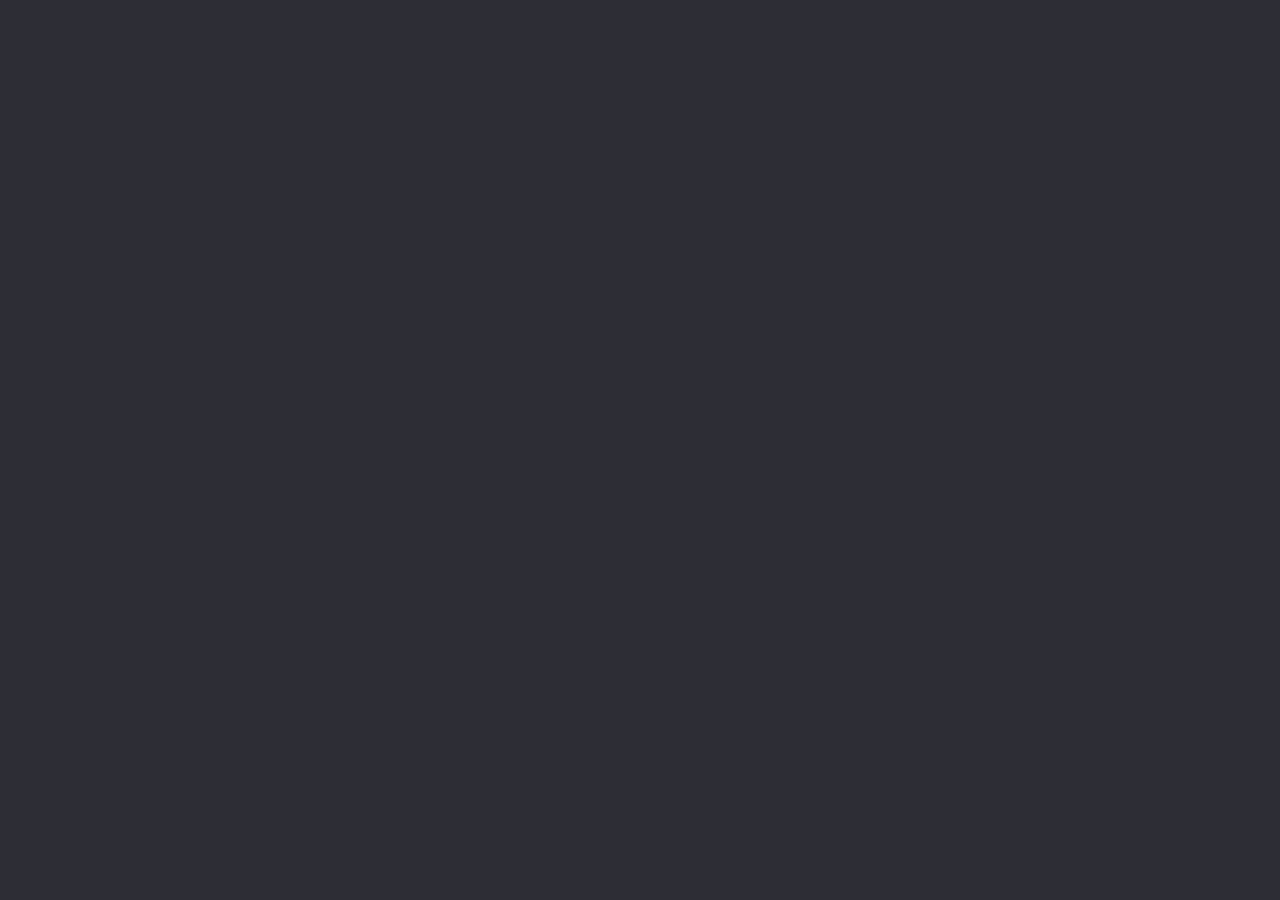
==== commit dc70a57e: "new index" ====
--- a/index.html
+++ b/index.html
@@ -1,162 +1,13 @@
 <!DOCTYPE html>
-<html lang="en"><head></head>
-        <script src="/mini-coi.js" scope="./"></script>
-		<meta charset="utf-8">
-		<meta name="viewport" content="width=device-width, initial-scale=1">
-
-		<title>PyScript is an open source platform for Python in the browser.</title>
-		<meta name="description" content="PyScript">
-		<meta name="author" content="Anaconda Inc.">
-		<meta property="og:title" content="Pyscript.net">
-		<meta property="og:type" content="website">
-		<meta property="og:description" content="PyScript is a platform for Python in the browser.">
-
-        <link rel="preconnect" href="https://fonts.googleapis.com">
-        <link rel="preconnect" href="https://fonts.gstatic.com" crossorigin="">
-        <link href="https://fonts.googleapis.com/css2?family=Roboto:wght@300;400;700&amp;display=swap" rel="stylesheet">
-
-		<link rel="stylesheet" href="main.css">
-
-        <script>
-            window.dataLayer = window.dataLayer || [];
-            function gtag() {
-                dataLayer.push(arguments);
-            }
-            gtag('js', new Date());
-            gtag('config', 'G-LKETQQ110J');
-        </script>
-    <link rel="stylesheet" href="https://pyscript.net/releases/2024.6.2/core.css">
-    <script type="module" src="https://pyscript.net/releases/2024.6.2/core.js"></script>
-	<link rel="stylesheet" href="https://pyscript.net/releases/2024.6.2/xterm.css"></head>
-
-	<body>
-        <main class="main">
-
-             <!-- begin header -->
-            <header class="site-header">
-            </header>
-            <!-- end header -->
-
-            <section class="content">
-
-                <!-- begin terminal window -->
-                <div id="new-terminal">
-                <script id="python-terminal" type="mpy" terminal="" worker="">
-                import code
-                code.interact()
-                </script><py-terminal style="display: block;"><div dir="ltr" class="terminal xterm xterm-dom-renderer-owner-1"><div class="xterm-viewport" style="background-color: rgb(25, 26, 25);"><div class="xterm-scroll-area" style="height: 408px;"></div></div><div class="xterm-screen" style="width: 729px; height: 408px;"><div class="xterm-helpers"><textarea class="xterm-helper-textarea" aria-label="Terminal input" aria-multiline="false" autocorrect="off" autocapitalize="off" spellcheck="false" tabindex="0" style="left: 36px; top: 102px; width: 9px; height: 17px; line-height: 17px; z-index: -5;"></textarea><span class="xterm-char-measure-element" aria-hidden="true" style="white-space: pre; font-kerning: none; font-family: courier-new, courier, monospace; font-size: 15px;">WWWWWWWWWWWWWWWWWWWWWWWWWWWWWWWW</span><div class="composition-view"></div></div><style>.xterm-dom-renderer-owner-1 .xterm-rows span { display: inline-block; height: 100%; vertical-align: top;}</style><style>.xterm-dom-renderer-owner-1 .xterm-rows { color: #F5F2E7; font-family: courier-new, courier, monospace; font-size: 15px; font-kerning: none; white-space: pre}.xterm-dom-renderer-owner-1 .xterm-rows .xterm-dim { color: #f5f2e780;}.xterm-dom-renderer-owner-1 span:not(.xterm-bold) { font-weight: normal;}.xterm-dom-renderer-owner-1 span.xterm-bold { font-weight: bold;}.xterm-dom-renderer-owner-1 span.xterm-italic { font-style: italic;}@keyframes blink_box_shadow_1 { 50% {  border-bottom-style: hidden; }}@keyframes blink_block_1 { 0% {  background-color: #ffffff;  color: #000000; } 50% {  background-color: inherit;  color: #ffffff; }}.xterm-dom-renderer-owner-1 .xterm-rows.xterm-focus .xterm-cursor.xterm-cursor-blink:not(.xterm-cursor-block) { animation: blink_box_shadow_1 1s step-end infinite;}.xterm-dom-renderer-owner-1 .xterm-rows.xterm-focus .xterm-cursor.xterm-cursor-blink.xterm-cursor-block { animation: blink_block_1 1s step-end infinite;}.xterm-dom-renderer-owner-1 .xterm-rows .xterm-cursor.xterm-cursor-block { background-color: #ffffff; color: #000000;}.xterm-dom-renderer-owner-1 .xterm-rows .xterm-cursor.xterm-cursor-outline { outline: 1px solid #ffffff; outline-offset: -1px;}.xterm-dom-renderer-owner-1 .xterm-rows .xterm-cursor.xterm-cursor-bar { box-shadow: 1px 0 0 #ffffff inset;}.xterm-dom-renderer-owner-1 .xterm-rows .xterm-cursor.xterm-cursor-underline { border-bottom: 1px #ffffff; border-bottom-style: solid; height: calc(100% - 1px);}.xterm-dom-renderer-owner-1 .xterm-selection { position: absolute; top: 0; left: 0; z-index: 1; pointer-events: none;}.xterm-dom-renderer-owner-1.focus .xterm-selection div { position: absolute; background-color: #5e5f5e;}.xterm-dom-renderer-owner-1 .xterm-selection div { position: absolute; background-color: #5e5f5e;}.xterm-dom-renderer-owner-1 .xterm-fg-0 { color: #2e3436; }.xterm-dom-renderer-owner-1 .xterm-fg-0.xterm-dim { color: #2e343680; }.xterm-dom-renderer-owner-1 .xterm-bg-0 { background-color: #2e3436; }.xterm-dom-renderer-owner-1 .xterm-fg-1 { color: #cc0000; }.xterm-dom-renderer-owner-1 .xterm-fg-1.xterm-dim { color: #cc000080; }.xterm-dom-renderer-owner-1 .xterm-bg-1 { background-color: #cc0000; }.xterm-dom-renderer-owner-1 .xterm-fg-2 { color: #4e9a06; }.xterm-dom-renderer-owner-1 .xterm-fg-2.xterm-dim { color: #4e9a0680; }.xterm-dom-renderer-owner-1 .xterm-bg-2 { background-color: #4e9a06; }.xterm-dom-renderer-owner-1 .xterm-fg-3 { color: #c4a000; }.xterm-dom-renderer-owner-1 .xterm-fg-3.xterm-dim { color: #c4a00080; }.xterm-dom-renderer-owner-1 .xterm-bg-3 { background-color: #c4a000; }.xterm-dom-renderer-owner-1 .xterm-fg-4 { color: #3465a4; }.xterm-dom-renderer-owner-1 .xterm-fg-4.xterm-dim { color: #3465a480; }.xterm-dom-renderer-owner-1 .xterm-bg-4 { background-color: #3465a4; }.xterm-dom-renderer-owner-1 .xterm-fg-5 { color: #75507b; }.xterm-dom-renderer-owner-1 .xterm-fg-5.xterm-dim { color: #75507b80; }.xterm-dom-renderer-owner-1 .xterm-bg-5 { background-color: #75507b; }.xterm-dom-renderer-owner-1 .xterm-fg-6 { color: #06989a; }.xterm-dom-renderer-owner-1 .xterm-fg-6.xterm-dim { color: #06989a80; }.xterm-dom-renderer-owner-1 .xterm-bg-6 { background-color: #06989a; }.xterm-dom-renderer-owner-1 .xterm-fg-7 { color: #d3d7cf; }.xterm-dom-renderer-owner-1 .xterm-fg-7.xterm-dim { color: #d3d7cf80; }.xterm-dom-renderer-owner-1 .xterm-bg-7 { background-color: #d3d7cf; }.xterm-dom-renderer-owner-1 .xterm-fg-8 { color: #555753; }.xterm-dom-renderer-owner-1 .xterm-fg-8.xterm-dim { color: #55575380; }.xterm-dom-renderer-owner-1 .xterm-bg-8 { background-color: #555753; }.xterm-dom-renderer-owner-1 .xterm-fg-9 { color: #ef2929; }.xterm-dom-renderer-owner-1 .xterm-fg-9.xterm-dim { color: #ef292980; }.xterm-dom-renderer-owner-1 .xterm-bg-9 { background-color: #ef2929; }.xterm-dom-renderer-owner-1 .xterm-fg-10 { color: #8ae234; }.xterm-dom-renderer-owner-1 .xterm-fg-10.xterm-dim { color: #8ae23480; }.xterm-dom-renderer-owner-1 .xterm-bg-10 { background-color: #8ae234; }.xterm-dom-renderer-owner-1 .xterm-fg-11 { color: #fce94f; }.xterm-dom-renderer-owner-1 .xterm-fg-11.xterm-dim { color: #fce94f80; }.xterm-dom-renderer-owner-1 .xterm-bg-11 { background-color: #fce94f; }.xterm-dom-renderer-owner-1 .xterm-fg-12 { color: #729fcf; }.xterm-dom-renderer-owner-1 .xterm-fg-12.xterm-dim { color: #729fcf80; }.xterm-dom-renderer-owner-1 .xterm-bg-12 { background-color: #729fcf; }.xterm-dom-renderer-owner-1 .xterm-fg-13 { color: #ad7fa8; }.xterm-dom-renderer-owner-1 .xterm-fg-13.xterm-dim { color: #ad7fa880; }.xterm-dom-renderer-owner-1 .xterm-bg-13 { background-color: #ad7fa8; }.xterm-dom-renderer-owner-1 .xterm-fg-14 { color: #34e2e2; }.xterm-dom-renderer-owner-1 .xterm-fg-14.xterm-dim { color: #34e2e280; }.xterm-dom-renderer-owner-1 .xterm-bg-14 { background-color: #34e2e2; }.xterm-dom-renderer-owner-1 .xterm-fg-15 { color: #eeeeec; }.xterm-dom-renderer-owner-1 .xterm-fg-15.xterm-dim { color: #eeeeec80; }.xterm-dom-renderer-owner-1 .xterm-bg-15 { background-color: #eeeeec; }.xterm-dom-renderer-owner-1 .xterm-fg-16 { color: #000000; }.xterm-dom-renderer-owner-1 .xterm-fg-16.xterm-dim { color: #00000080; }.xterm-dom-renderer-owner-1 .xterm-bg-16 { background-color: #000000; }.xterm-dom-renderer-owner-1 .xterm-fg-17 { color: #00005f; }.xterm-dom-renderer-owner-1 .xterm-fg-17.xterm-dim { color: #00005f80; }.xterm-dom-renderer-owner-1 .xterm-bg-17 { background-color: #00005f; }.xterm-dom-renderer-owner-1 .xterm-fg-18 { color: #000087; }.xterm-dom-renderer-owner-1 .xterm-fg-18.xterm-dim { color: #00008780; }.xterm-dom-renderer-owner-1 .xterm-bg-18 { background-color: #000087; }.xterm-dom-renderer-owner-1 .xterm-fg-19 { color: #0000af; }.xterm-dom-renderer-owner-1 .xterm-fg-19.xterm-dim { color: #0000af80; }.xterm-dom-renderer-owner-1 .xterm-bg-19 { background-color: #0000af; }.xterm-dom-renderer-owner-1 .xterm-fg-20 { color: #0000d7; }.xterm-dom-renderer-owner-1 .xterm-fg-20.xterm-dim { color: #0000d780; }.xterm-dom-renderer-owner-1 .xterm-bg-20 { background-color: #0000d7; }.xterm-dom-renderer-owner-1 .xterm-fg-21 { color: #0000ff; }.xterm-dom-renderer-owner-1 .xterm-fg-21.xterm-dim { color: #0000ff80; }.xterm-dom-renderer-owner-1 .xterm-bg-21 { background-color: #0000ff; }.xterm-dom-renderer-owner-1 .xterm-fg-22 { color: #005f00; }.xterm-dom-renderer-owner-1 .xterm-fg-22.xterm-dim { color: #005f0080; }.xterm-dom-renderer-owner-1 .xterm-bg-22 { background-color: #005f00; }.xterm-dom-renderer-owner-1 .xterm-fg-23 { color: #005f5f; }.xterm-dom-renderer-owner-1 .xterm-fg-23.xterm-dim { color: #005f5f80; }.xterm-dom-renderer-owner-1 .xterm-bg-23 { background-color: #005f5f; }.xterm-dom-renderer-owner-1 .xterm-fg-24 { color: #005f87; }.xterm-dom-renderer-owner-1 .xterm-fg-24.xterm-dim { color: #005f8780; }.xterm-dom-renderer-owner-1 .xterm-bg-24 { background-color: #005f87; }.xterm-dom-renderer-owner-1 .xterm-fg-25 { color: #005faf; }.xterm-dom-renderer-owner-1 .xterm-fg-25.xterm-dim { color: #005faf80; }.xterm-dom-renderer-owner-1 .xterm-bg-25 { background-color: #005faf; }.xterm-dom-renderer-owner-1 .xterm-fg-26 { color: #005fd7; }.xterm-dom-renderer-owner-1 .xterm-fg-26.xterm-dim { color: #005fd780; }.xterm-dom-renderer-owner-1 .xterm-bg-26 { background-color: #005fd7; }.xterm-dom-renderer-owner-1 .xterm-fg-27 { color: #005fff; }.xterm-dom-renderer-owner-1 .xterm-fg-27.xterm-dim { color: #005fff80; }.xterm-dom-renderer-owner-1 .xterm-bg-27 { background-color: #005fff; }.xterm-dom-renderer-owner-1 .xterm-fg-28 { color: #008700; }.xterm-dom-renderer-owner-1 .xterm-fg-28.xterm-dim { color: #00870080; }.xterm-dom-renderer-owner-1 .xterm-bg-28 { background-color: #008700; }.xterm-dom-renderer-owner-1 .xterm-fg-29 { color: #00875f; }.xterm-dom-renderer-owner-1 .xterm-fg-29.xterm-dim { color: #00875f80; }.xterm-dom-renderer-owner-1 .xterm-bg-29 { background-color: #00875f; }.xterm-dom-renderer-owner-1 .xterm-fg-30 { color: #008787; }.xterm-dom-renderer-owner-1 .xterm-fg-30.xterm-dim { color: #00878780; }.xterm-dom-renderer-owner-1 .xterm-bg-30 { background-color: #008787; }.xterm-dom-renderer-owner-1 .xterm-fg-31 { color: #0087af; }.xterm-dom-renderer-owner-1 .xterm-fg-31.xterm-dim { color: #0087af80; }.xterm-dom-renderer-owner-1 .xterm-bg-31 { background-color: #0087af; }.xterm-dom-renderer-owner-1 .xterm-fg-32 { color: #0087d7; }.xterm-dom-renderer-owner-1 .xterm-fg-32.xterm-dim { color: #0087d780; }.xterm-dom-renderer-owner-1 .xterm-bg-32 { background-color: #0087d7; }.xterm-dom-renderer-owner-1 .xterm-fg-33 { color: #0087ff; }.xterm-dom-renderer-owner-1 .xterm-fg-33.xterm-dim { color: #0087ff80; }.xterm-dom-renderer-owner-1 .xterm-bg-33 { background-color: #0087ff; }.xterm-dom-renderer-owner-1 .xterm-fg-34 { color: #00af00; }.xterm-dom-renderer-owner-1 .xterm-fg-34.xterm-dim { color: #00af0080; }.xterm-dom-renderer-owner-1 .xterm-bg-34 { background-color: #00af00; }.xterm-dom-renderer-owner-1 .xterm-fg-35 { color: #00af5f; }.xterm-dom-renderer-owner-1 .xterm-fg-35.xterm-dim { color: #00af5f80; }.xterm-dom-renderer-owner-1 .xterm-bg-35 { background-color: #00af5f; }.xterm-dom-renderer-owner-1 .xterm-fg-36 { color: #00af87; }.xterm-dom-renderer-owner-1 .xterm-fg-36.xterm-dim { color: #00af8780; }.xterm-dom-renderer-owner-1 .xterm-bg-36 { background-color: #00af87; }.xterm-dom-renderer-owner-1 .xterm-fg-37 { color: #00afaf; }.xterm-dom-renderer-owner-1 .xterm-fg-37.xterm-dim { color: #00afaf80; }.xterm-dom-renderer-owner-1 .xterm-bg-37 { background-color: #00afaf; }.xterm-dom-renderer-owner-1 .xterm-fg-38 { color: #00afd7; }.xterm-dom-renderer-owner-1 .xterm-fg-38.xterm-dim { color: #00afd780; }.xterm-dom-renderer-owner-1 .xterm-bg-38 { background-color: #00afd7; }.xterm-dom-renderer-owner-1 .xterm-fg-39 { color: #00afff; }.xterm-dom-renderer-owner-1 .xterm-fg-39.xterm-dim { color: #00afff80; }.xterm-dom-renderer-owner-1 .xterm-bg-39 { background-color: #00afff; }.xterm-dom-renderer-owner-1 .xterm-fg-40 { color: #00d700; }.xterm-dom-renderer-owner-1 .xterm-fg-40.xterm-dim { color: #00d70080; }.xterm-dom-renderer-owner-1 .xterm-bg-40 { background-color: #00d700; }.xterm-dom-renderer-owner-1 .xterm-fg-41 { color: #00d75f; }.xterm-dom-renderer-owner-1 .xterm-fg-41.xterm-dim { color: #00d75f80; }.xterm-dom-renderer-owner-1 .xterm-bg-41 { background-color: #00d75f; }.xterm-dom-renderer-owner-1 .xterm-fg-42 { color: #00d787; }.xterm-dom-renderer-owner-1 .xterm-fg-42.xterm-dim { color: #00d78780; }.xterm-dom-renderer-owner-1 .xterm-bg-42 { background-color: #00d787; }.xterm-dom-renderer-owner-1 .xterm-fg-43 { color: #00d7af; }.xterm-dom-renderer-owner-1 .xterm-fg-43.xterm-dim { color: #00d7af80; }.xterm-dom-renderer-owner-1 .xterm-bg-43 { background-color: #00d7af; }.xterm-dom-renderer-owner-1 .xterm-fg-44 { color: #00d7d7; }.xterm-dom-renderer-owner-1 .xterm-fg-44.xterm-dim { color: #00d7d780; }.xterm-dom-renderer-owner-1 .xterm-bg-44 { background-color: #00d7d7; }.xterm-dom-renderer-owner-1 .xterm-fg-45 { color: #00d7ff; }.xterm-dom-renderer-owner-1 .xterm-fg-45.xterm-dim { color: #00d7ff80; }.xterm-dom-renderer-owner-1 .xterm-bg-45 { background-color: #00d7ff; }.xterm-dom-renderer-owner-1 .xterm-fg-46 { color: #00ff00; }.xterm-dom-renderer-owner-1 .xterm-fg-46.xterm-dim { color: #00ff0080; }.xterm-dom-renderer-owner-1 .xterm-bg-46 { background-color: #00ff00; }.xterm-dom-renderer-owner-1 .xterm-fg-47 { color: #00ff5f; }.xterm-dom-renderer-owner-1 .xterm-fg-47.xterm-dim { color: #00ff5f80; }.xterm-dom-renderer-owner-1 .xterm-bg-47 { background-color: #00ff5f; }.xterm-dom-renderer-owner-1 .xterm-fg-48 { color: #00ff87; }.xterm-dom-renderer-owner-1 .xterm-fg-48.xterm-dim { color: #00ff8780; }.xterm-dom-renderer-owner-1 .xterm-bg-48 { background-color: #00ff87; }.xterm-dom-renderer-owner-1 .xterm-fg-49 { color: #00ffaf; }.xterm-dom-renderer-owner-1 .xterm-fg-49.xterm-dim { color: #00ffaf80; }.xterm-dom-renderer-owner-1 .xterm-bg-49 { background-color: #00ffaf; }.xterm-dom-renderer-owner-1 .xterm-fg-50 { color: #00ffd7; }.xterm-dom-renderer-owner-1 .xterm-fg-50.xterm-dim { color: #00ffd780; }.xterm-dom-renderer-owner-1 .xterm-bg-50 { background-color: #00ffd7; }.xterm-dom-renderer-owner-1 .xterm-fg-51 { color: #00ffff; }.xterm-dom-renderer-owner-1 .xterm-fg-51.xterm-dim { color: #00ffff80; }.xterm-dom-renderer-owner-1 .xterm-bg-51 { background-color: #00ffff; }.xterm-dom-renderer-owner-1 .xterm-fg-52 { color: #5f0000; }.xterm-dom-renderer-owner-1 .xterm-fg-52.xterm-dim { color: #5f000080; }.xterm-dom-renderer-owner-1 .xterm-bg-52 { background-color: #5f0000; }.xterm-dom-renderer-owner-1 .xterm-fg-53 { color: #5f005f; }.xterm-dom-renderer-owner-1 .xterm-fg-53.xterm-dim { color: #5f005f80; }.xterm-dom-renderer-owner-1 .xterm-bg-53 { background-color: #5f005f; }.xterm-dom-renderer-owner-1 .xterm-fg-54 { color: #5f0087; }.xterm-dom-renderer-owner-1 .xterm-fg-54.xterm-dim { color: #5f008780; }.xterm-dom-renderer-owner-1 .xterm-bg-54 { background-color: #5f0087; }.xterm-dom-renderer-owner-1 .xterm-fg-55 { color: #5f00af; }.xterm-dom-renderer-owner-1 .xterm-fg-55.xterm-dim { color: #5f00af80; }.xterm-dom-renderer-owner-1 .xterm-bg-55 { background-color: #5f00af; }.xterm-dom-renderer-owner-1 .xterm-fg-56 { color: #5f00d7; }.xterm-dom-renderer-owner-1 .xterm-fg-56.xterm-dim { color: #5f00d780; }.xterm-dom-renderer-owner-1 .xterm-bg-56 { background-color: #5f00d7; }.xterm-dom-renderer-owner-1 .xterm-fg-57 { color: #5f00ff; }.xterm-dom-renderer-owner-1 .xterm-fg-57.xterm-dim { color: #5f00ff80; }.xterm-dom-renderer-owner-1 .xterm-bg-57 { background-color: #5f00ff; }.xterm-dom-renderer-owner-1 .xterm-fg-58 { color: #5f5f00; }.xterm-dom-renderer-owner-1 .xterm-fg-58.xterm-dim { color: #5f5f0080; }.xterm-dom-renderer-owner-1 .xterm-bg-58 { background-color: #5f5f00; }.xterm-dom-renderer-owner-1 .xterm-fg-59 { color: #5f5f5f; }.xterm-dom-renderer-owner-1 .xterm-fg-59.xterm-dim { color: #5f5f5f80; }.xterm-dom-renderer-owner-1 .xterm-bg-59 { background-color: #5f5f5f; }.xterm-dom-renderer-owner-1 .xterm-fg-60 { color: #5f5f87; }.xterm-dom-renderer-owner-1 .xterm-fg-60.xterm-dim { color: #5f5f8780; }.xterm-dom-renderer-owner-1 .xterm-bg-60 { background-color: #5f5f87; }.xterm-dom-renderer-owner-1 .xterm-fg-61 { color: #5f5faf; }.xterm-dom-renderer-owner-1 .xterm-fg-61.xterm-dim { color: #5f5faf80; }.xterm-dom-renderer-owner-1 .xterm-bg-61 { background-color: #5f5faf; }.xterm-dom-renderer-owner-1 .xterm-fg-62 { color: #5f5fd7; }.xterm-dom-renderer-owner-1 .xterm-fg-62.xterm-dim { color: #5f5fd780; }.xterm-dom-renderer-owner-1 .xterm-bg-62 { background-color: #5f5fd7; }.xterm-dom-renderer-owner-1 .xterm-fg-63 { color: #5f5fff; }.xterm-dom-renderer-owner-1 .xterm-fg-63.xterm-dim { color: #5f5fff80; }.xterm-dom-renderer-owner-1 .xterm-bg-63 { background-color: #5f5fff; }.xterm-dom-renderer-owner-1 .xterm-fg-64 { color: #5f8700; }.xterm-dom-renderer-owner-1 .xterm-fg-64.xterm-dim { color: #5f870080; }.xterm-dom-renderer-owner-1 .xterm-bg-64 { background-color: #5f8700; }.xterm-dom-renderer-owner-1 .xterm-fg-65 { color: #5f875f; }.xterm-dom-renderer-owner-1 .xterm-fg-65.xterm-dim { color: #5f875f80; }.xterm-dom-renderer-owner-1 .xterm-bg-65 { background-color: #5f875f; }.xterm-dom-renderer-owner-1 .xterm-fg-66 { color: #5f8787; }.xterm-dom-renderer-owner-1 .xterm-fg-66.xterm-dim { color: #5f878780; }.xterm-dom-renderer-owner-1 .xterm-bg-66 { background-color: #5f8787; }.xterm-dom-renderer-owner-1 .xterm-fg-67 { color: #5f87af; }.xterm-dom-renderer-owner-1 .xterm-fg-67.xterm-dim { color: #5f87af80; }.xterm-dom-renderer-owner-1 .xterm-bg-67 { background-color: #5f87af; }.xterm-dom-renderer-owner-1 .xterm-fg-68 { color: #5f87d7; }.xterm-dom-renderer-owner-1 .xterm-fg-68.xterm-dim { color: #5f87d780; }.xterm-dom-renderer-owner-1 .xterm-bg-68 { background-color: #5f87d7; }.xterm-dom-renderer-owner-1 .xterm-fg-69 { color: #5f87ff; }.xterm-dom-renderer-owner-1 .xterm-fg-69.xterm-dim { color: #5f87ff80; }.xterm-dom-renderer-owner-1 .xterm-bg-69 { background-color: #5f87ff; }.xterm-dom-renderer-owner-1 .xterm-fg-70 { color: #5faf00; }.xterm-dom-renderer-owner-1 .xterm-fg-70.xterm-dim { color: #5faf0080; }.xterm-dom-renderer-owner-1 .xterm-bg-70 { background-color: #5faf00; }.xterm-dom-renderer-owner-1 .xterm-fg-71 { color: #5faf5f; }.xterm-dom-renderer-owner-1 .xterm-fg-71.xterm-dim { color: #5faf5f80; }.xterm-dom-renderer-owner-1 .xterm-bg-71 { background-color: #5faf5f; }.xterm-dom-renderer-owner-1 .xterm-fg-72 { color: #5faf87; }.xterm-dom-renderer-owner-1 .xterm-fg-72.xterm-dim { color: #5faf8780; }.xterm-dom-renderer-owner-1 .xterm-bg-72 { background-color: #5faf87; }.xterm-dom-renderer-owner-1 .xterm-fg-73 { color: #5fafaf; }.xterm-dom-renderer-owner-1 .xterm-fg-73.xterm-dim { color: #5fafaf80; }.xterm-dom-renderer-owner-1 .xterm-bg-73 { background-color: #5fafaf; }.xterm-dom-renderer-owner-1 .xterm-fg-74 { color: #5fafd7; }.xterm-dom-renderer-owner-1 .xterm-fg-74.xterm-dim { color: #5fafd780; }.xterm-dom-renderer-owner-1 .xterm-bg-74 { background-color: #5fafd7; }.xterm-dom-renderer-owner-1 .xterm-fg-75 { color: #5fafff; }.xterm-dom-renderer-owner-1 .xterm-fg-75.xterm-dim { color: #5fafff80; }.xterm-dom-renderer-owner-1 .xterm-bg-75 { background-color: #5fafff; }.xterm-dom-renderer-owner-1 .xterm-fg-76 { color: #5fd700; }.xterm-dom-renderer-owner-1 .xterm-fg-76.xterm-dim { color: #5fd70080; }.xterm-dom-renderer-owner-1 .xterm-bg-76 { background-color: #5fd700; }.xterm-dom-renderer-owner-1 .xterm-fg-77 { color: #5fd75f; }.xterm-dom-renderer-owner-1 .xterm-fg-77.xterm-dim { color: #5fd75f80; }.xterm-dom-renderer-owner-1 .xterm-bg-77 { background-color: #5fd75f; }.xterm-dom-renderer-owner-1 .xterm-fg-78 { color: #5fd787; }.xterm-dom-renderer-owner-1 .xterm-fg-78.xterm-dim { color: #5fd78780; }.xterm-dom-renderer-owner-1 .xterm-bg-78 { background-color: #5fd787; }.xterm-dom-renderer-owner-1 .xterm-fg-79 { color: #5fd7af; }.xterm-dom-renderer-owner-1 .xterm-fg-79.xterm-dim { color: #5fd7af80; }.xterm-dom-renderer-owner-1 .xterm-bg-79 { background-color: #5fd7af; }.xterm-dom-renderer-owner-1 .xterm-fg-80 { color: #5fd7d7; }.xterm-dom-renderer-owner-1 .xterm-fg-80.xterm-dim { color: #5fd7d780; }.xterm-dom-renderer-owner-1 .xterm-bg-80 { background-color: #5fd7d7; }.xterm-dom-renderer-owner-1 .xterm-fg-81 { color: #5fd7ff; }.xterm-dom-renderer-owner-1 .xterm-fg-81.xterm-dim { color: #5fd7ff80; }.xterm-dom-renderer-owner-1 .xterm-bg-81 { background-color: #5fd7ff; }.xterm-dom-renderer-owner-1 .xterm-fg-82 { color: #5fff00; }.xterm-dom-renderer-owner-1 .xterm-fg-82.xterm-dim { color: #5fff0080; }.xterm-dom-renderer-owner-1 .xterm-bg-82 { background-color: #5fff00; }.xterm-dom-renderer-owner-1 .xterm-fg-83 { color: #5fff5f; }.xterm-dom-renderer-owner-1 .xterm-fg-83.xterm-dim { color: #5fff5f80; }.xterm-dom-renderer-owner-1 .xterm-bg-83 { background-color: #5fff5f; }.xterm-dom-renderer-owner-1 .xterm-fg-84 { color: #5fff87; }.xterm-dom-renderer-owner-1 .xterm-fg-84.xterm-dim { color: #5fff8780; }.xterm-dom-renderer-owner-1 .xterm-bg-84 { background-color: #5fff87; }.xterm-dom-renderer-owner-1 .xterm-fg-85 { color: #5fffaf; }.xterm-dom-renderer-owner-1 .xterm-fg-85.xterm-dim { color: #5fffaf80; }.xterm-dom-renderer-owner-1 .xterm-bg-85 { background-color: #5fffaf; }.xterm-dom-renderer-owner-1 .xterm-fg-86 { color: #5fffd7; }.xterm-dom-renderer-owner-1 .xterm-fg-86.xterm-dim { color: #5fffd780; }.xterm-dom-renderer-owner-1 .xterm-bg-86 { background-color: #5fffd7; }.xterm-dom-renderer-owner-1 .xterm-fg-87 { color: #5fffff; }.xterm-dom-renderer-owner-1 .xterm-fg-87.xterm-dim { color: #5fffff80; }.xterm-dom-renderer-owner-1 .xterm-bg-87 { background-color: #5fffff; }.xterm-dom-renderer-owner-1 .xterm-fg-88 { color: #870000; }.xterm-dom-renderer-owner-1 .xterm-fg-88.xterm-dim { color: #87000080; }.xterm-dom-renderer-owner-1 .xterm-bg-88 { background-color: #870000; }.xterm-dom-renderer-owner-1 .xterm-fg-89 { color: #87005f; }.xterm-dom-renderer-owner-1 .xterm-fg-89.xterm-dim { color: #87005f80; }.xterm-dom-renderer-owner-1 .xterm-bg-89 { background-color: #87005f; }.xterm-dom-renderer-owner-1 .xterm-fg-90 { color: #870087; }.xterm-dom-renderer-owner-1 .xterm-fg-90.xterm-dim { color: #87008780; }.xterm-dom-renderer-owner-1 .xterm-bg-90 { background-color: #870087; }.xterm-dom-renderer-owner-1 .xterm-fg-91 { color: #8700af; }.xterm-dom-renderer-owner-1 .xterm-fg-91.xterm-dim { color: #8700af80; }.xterm-dom-renderer-owner-1 .xterm-bg-91 { background-color: #8700af; }.xterm-dom-renderer-owner-1 .xterm-fg-92 { color: #8700d7; }.xterm-dom-renderer-owner-1 .xterm-fg-92.xterm-dim { color: #8700d780; }.xterm-dom-renderer-owner-1 .xterm-bg-92 { background-color: #8700d7; }.xterm-dom-renderer-owner-1 .xterm-fg-93 { color: #8700ff; }.xterm-dom-renderer-owner-1 .xterm-fg-93.xterm-dim { color: #8700ff80; }.xterm-dom-renderer-owner-1 .xterm-bg-93 { background-color: #8700ff; }.xterm-dom-renderer-owner-1 .xterm-fg-94 { color: #875f00; }.xterm-dom-renderer-owner-1 .xterm-fg-94.xterm-dim { color: #875f0080; }.xterm-dom-renderer-owner-1 .xterm-bg-94 { background-color: #875f00; }.xterm-dom-renderer-owner-1 .xterm-fg-95 { color: #875f5f; }.xterm-dom-renderer-owner-1 .xterm-fg-95.xterm-dim { color: #875f5f80; }.xterm-dom-renderer-owner-1 .xterm-bg-95 { background-color: #875f5f; }.xterm-dom-renderer-owner-1 .xterm-fg-96 { color: #875f87; }.xterm-dom-renderer-owner-1 .xterm-fg-96.xterm-dim { color: #875f8780; }.xterm-dom-renderer-owner-1 .xterm-bg-96 { background-color: #875f87; }.xterm-dom-renderer-owner-1 .xterm-fg-97 { color: #875faf; }.xterm-dom-renderer-owner-1 .xterm-fg-97.xterm-dim { color: #875faf80; }.xterm-dom-renderer-owner-1 .xterm-bg-97 { background-color: #875faf; }.xterm-dom-renderer-owner-1 .xterm-fg-98 { color: #875fd7; }.xterm-dom-renderer-owner-1 .xterm-fg-98.xterm-dim { color: #875fd780; }.xterm-dom-renderer-owner-1 .xterm-bg-98 { background-color: #875fd7; }.xterm-dom-renderer-owner-1 .xterm-fg-99 { color: #875fff; }.xterm-dom-renderer-owner-1 .xterm-fg-99.xterm-dim { color: #875fff80; }.xterm-dom-renderer-owner-1 .xterm-bg-99 { background-color: #875fff; }.xterm-dom-renderer-owner-1 .xterm-fg-100 { color: #878700; }.xterm-dom-renderer-owner-1 .xterm-fg-100.xterm-dim { color: #87870080; }.xterm-dom-renderer-owner-1 .xterm-bg-100 { background-color: #878700; }.xterm-dom-renderer-owner-1 .xterm-fg-101 { color: #87875f; }.xterm-dom-renderer-owner-1 .xterm-fg-101.xterm-dim { color: #87875f80; }.xterm-dom-renderer-owner-1 .xterm-bg-101 { background-color: #87875f; }.xterm-dom-renderer-owner-1 .xterm-fg-102 { color: #878787; }.xterm-dom-renderer-owner-1 .xterm-fg-102.xterm-dim { color: #87878780; }.xterm-dom-renderer-owner-1 .xterm-bg-102 { background-color: #878787; }.xterm-dom-renderer-owner-1 .xterm-fg-103 { color: #8787af; }.xterm-dom-renderer-owner-1 .xterm-fg-103.xterm-dim { color: #8787af80; }.xterm-dom-renderer-owner-1 .xterm-bg-103 { background-color: #8787af; }.xterm-dom-renderer-owner-1 .xterm-fg-104 { color: #8787d7; }.xterm-dom-renderer-owner-1 .xterm-fg-104.xterm-dim { color: #8787d780; }.xterm-dom-renderer-owner-1 .xterm-bg-104 { background-color: #8787d7; }.xterm-dom-renderer-owner-1 .xterm-fg-105 { color: #8787ff; }.xterm-dom-renderer-owner-1 .xterm-fg-105.xterm-dim { color: #8787ff80; }.xterm-dom-renderer-owner-1 .xterm-bg-105 { background-color: #8787ff; }.xterm-dom-renderer-owner-1 .xterm-fg-106 { color: #87af00; }.xterm-dom-renderer-owner-1 .xterm-fg-106.xterm-dim { color: #87af0080; }.xterm-dom-renderer-owner-1 .xterm-bg-106 { background-color: #87af00; }.xterm-dom-renderer-owner-1 .xterm-fg-107 { color: #87af5f; }.xterm-dom-renderer-owner-1 .xterm-fg-107.xterm-dim { color: #87af5f80; }.xterm-dom-renderer-owner-1 .xterm-bg-107 { background-color: #87af5f; }.xterm-dom-renderer-owner-1 .xterm-fg-108 { color: #87af87; }.xterm-dom-renderer-owner-1 .xterm-fg-108.xterm-dim { color: #87af8780; }.xterm-dom-renderer-owner-1 .xterm-bg-108 { background-color: #87af87; }.xterm-dom-renderer-owner-1 .xterm-fg-109 { color: #87afaf; }.xterm-dom-renderer-owner-1 .xterm-fg-109.xterm-dim { color: #87afaf80; }.xterm-dom-renderer-owner-1 .xterm-bg-109 { background-color: #87afaf; }.xterm-dom-renderer-owner-1 .xterm-fg-110 { color: #87afd7; }.xterm-dom-renderer-owner-1 .xterm-fg-110.xterm-dim { color: #87afd780; }.xterm-dom-renderer-owner-1 .xterm-bg-110 { background-color: #87afd7; }.xterm-dom-renderer-owner-1 .xterm-fg-111 { color: #87afff; }.xterm-dom-renderer-owner-1 .xterm-fg-111.xterm-dim { color: #87afff80; }.xterm-dom-renderer-owner-1 .xterm-bg-111 { background-color: #87afff; }.xterm-dom-renderer-owner-1 .xterm-fg-112 { color: #87d700; }.xterm-dom-renderer-owner-1 .xterm-fg-112.xterm-dim { color: #87d70080; }.xterm-dom-renderer-owner-1 .xterm-bg-112 { background-color: #87d700; }.xterm-dom-renderer-owner-1 .xterm-fg-113 { color: #87d75f; }.xterm-dom-renderer-owner-1 .xterm-fg-113.xterm-dim { color: #87d75f80; }.xterm-dom-renderer-owner-1 .xterm-bg-113 { background-color: #87d75f; }.xterm-dom-renderer-owner-1 .xterm-fg-114 { color: #87d787; }.xterm-dom-renderer-owner-1 .xterm-fg-114.xterm-dim { color: #87d78780; }.xterm-dom-renderer-owner-1 .xterm-bg-114 { background-color: #87d787; }.xterm-dom-renderer-owner-1 .xterm-fg-115 { color: #87d7af; }.xterm-dom-renderer-owner-1 .xterm-fg-115.xterm-dim { color: #87d7af80; }.xterm-dom-renderer-owner-1 .xterm-bg-115 { background-color: #87d7af; }.xterm-dom-renderer-owner-1 .xterm-fg-116 { color: #87d7d7; }.xterm-dom-renderer-owner-1 .xterm-fg-116.xterm-dim { color: #87d7d780; }.xterm-dom-renderer-owner-1 .xterm-bg-116 { background-color: #87d7d7; }.xterm-dom-renderer-owner-1 .xterm-fg-117 { color: #87d7ff; }.xterm-dom-renderer-owner-1 .xterm-fg-117.xterm-dim { color: #87d7ff80; }.xterm-dom-renderer-owner-1 .xterm-bg-117 { background-color: #87d7ff; }.xterm-dom-renderer-owner-1 .xterm-fg-118 { color: #87ff00; }.xterm-dom-renderer-owner-1 .xterm-fg-118.xterm-dim { color: #87ff0080; }.xterm-dom-renderer-owner-1 .xterm-bg-118 { background-color: #87ff00; }.xterm-dom-renderer-owner-1 .xterm-fg-119 { color: #87ff5f; }.xterm-dom-renderer-owner-1 .xterm-fg-119.xterm-dim { color: #87ff5f80; }.xterm-dom-renderer-owner-1 .xterm-bg-119 { background-color: #87ff5f; }.xterm-dom-renderer-owner-1 .xterm-fg-120 { color: #87ff87; }.xterm-dom-renderer-owner-1 .xterm-fg-120.xterm-dim { color: #87ff8780; }.xterm-dom-renderer-owner-1 .xterm-bg-120 { background-color: #87ff87; }.xterm-dom-renderer-owner-1 .xterm-fg-121 { color: #87ffaf; }.xterm-dom-renderer-owner-1 .xterm-fg-121.xterm-dim { color: #87ffaf80; }.xterm-dom-renderer-owner-1 .xterm-bg-121 { background-color: #87ffaf; }.xterm-dom-renderer-owner-1 .xterm-fg-122 { color: #87ffd7; }.xterm-dom-renderer-owner-1 .xterm-fg-122.xterm-dim { color: #87ffd780; }.xterm-dom-renderer-owner-1 .xterm-bg-122 { background-color: #87ffd7; }.xterm-dom-renderer-owner-1 .xterm-fg-123 { color: #87ffff; }.xterm-dom-renderer-owner-1 .xterm-fg-123.xterm-dim { color: #87ffff80; }.xterm-dom-renderer-owner-1 .xterm-bg-123 { background-color: #87ffff; }.xterm-dom-renderer-owner-1 .xterm-fg-124 { color: #af0000; }.xterm-dom-renderer-owner-1 .xterm-fg-124.xterm-dim { color: #af000080; }.xterm-dom-renderer-owner-1 .xterm-bg-124 { background-color: #af0000; }.xterm-dom-renderer-owner-1 .xterm-fg-125 { color: #af005f; }.xterm-dom-renderer-owner-1 .xterm-fg-125.xterm-dim { color: #af005f80; }.xterm-dom-renderer-owner-1 .xterm-bg-125 { background-color: #af005f; }.xterm-dom-renderer-owner-1 .xterm-fg-126 { color: #af0087; }.xterm-dom-renderer-owner-1 .xterm-fg-126.xterm-dim { color: #af008780; }.xterm-dom-renderer-owner-1 .xterm-bg-126 { background-color: #af0087; }.xterm-dom-renderer-owner-1 .xterm-fg-127 { color: #af00af; }.xterm-dom-renderer-owner-1 .xterm-fg-127.xterm-dim { color: #af00af80; }.xterm-dom-renderer-owner-1 .xterm-bg-127 { background-color: #af00af; }.xterm-dom-renderer-owner-1 .xterm-fg-128 { color: #af00d7; }.xterm-dom-renderer-owner-1 .xterm-fg-128.xterm-dim { color: #af00d780; }.xterm-dom-renderer-owner-1 .xterm-bg-128 { background-color: #af00d7; }.xterm-dom-renderer-owner-1 .xterm-fg-129 { color: #af00ff; }.xterm-dom-renderer-owner-1 .xterm-fg-129.xterm-dim { color: #af00ff80; }.xterm-dom-renderer-owner-1 .xterm-bg-129 { background-color: #af00ff; }.xterm-dom-renderer-owner-1 .xterm-fg-130 { color: #af5f00; }.xterm-dom-renderer-owner-1 .xterm-fg-130.xterm-dim { color: #af5f0080; }.xterm-dom-renderer-owner-1 .xterm-bg-130 { background-color: #af5f00; }.xterm-dom-renderer-owner-1 .xterm-fg-131 { color: #af5f5f; }.xterm-dom-renderer-owner-1 .xterm-fg-131.xterm-dim { color: #af5f5f80; }.xterm-dom-renderer-owner-1 .xterm-bg-131 { background-color: #af5f5f; }.xterm-dom-renderer-owner-1 .xterm-fg-132 { color: #af5f87; }.xterm-dom-renderer-owner-1 .xterm-fg-132.xterm-dim { color: #af5f8780; }.xterm-dom-renderer-owner-1 .xterm-bg-132 { background-color: #af5f87; }.xterm-dom-renderer-owner-1 .xterm-fg-133 { color: #af5faf; }.xterm-dom-renderer-owner-1 .xterm-fg-133.xterm-dim { color: #af5faf80; }.xterm-dom-renderer-owner-1 .xterm-bg-133 { background-color: #af5faf; }.xterm-dom-renderer-owner-1 .xterm-fg-134 { color: #af5fd7; }.xterm-dom-renderer-owner-1 .xterm-fg-134.xterm-dim { color: #af5fd780; }.xterm-dom-renderer-owner-1 .xterm-bg-134 { background-color: #af5fd7; }.xterm-dom-renderer-owner-1 .xterm-fg-135 { color: #af5fff; }.xterm-dom-renderer-owner-1 .xterm-fg-135.xterm-dim { color: #af5fff80; }.xterm-dom-renderer-owner-1 .xterm-bg-135 { background-color: #af5fff; }.xterm-dom-renderer-owner-1 .xterm-fg-136 { color: #af8700; }.xterm-dom-renderer-owner-1 .xterm-fg-136.xterm-dim { color: #af870080; }.xterm-dom-renderer-owner-1 .xterm-bg-136 { background-color: #af8700; }.xterm-dom-renderer-owner-1 .xterm-fg-137 { color: #af875f; }.xterm-dom-renderer-owner-1 .xterm-fg-137.xterm-dim { color: #af875f80; }.xterm-dom-renderer-owner-1 .xterm-bg-137 { background-color: #af875f; }.xterm-dom-renderer-owner-1 .xterm-fg-138 { color: #af8787; }.xterm-dom-renderer-owner-1 .xterm-fg-138.xterm-dim { color: #af878780; }.xterm-dom-renderer-owner-1 .xterm-bg-138 { background-color: #af8787; }.xterm-dom-renderer-owner-1 .xterm-fg-139 { color: #af87af; }.xterm-dom-renderer-owner-1 .xterm-fg-139.xterm-dim { color: #af87af80; }.xterm-dom-renderer-owner-1 .xterm-bg-139 { background-color: #af87af; }.xterm-dom-renderer-owner-1 .xterm-fg-140 { color: #af87d7; }.xterm-dom-renderer-owner-1 .xterm-fg-140.xterm-dim { color: #af87d780; }.xterm-dom-renderer-owner-1 .xterm-bg-140 { background-color: #af87d7; }.xterm-dom-renderer-owner-1 .xterm-fg-141 { color: #af87ff; }.xterm-dom-renderer-owner-1 .xterm-fg-141.xterm-dim { color: #af87ff80; }.xterm-dom-renderer-owner-1 .xterm-bg-141 { background-color: #af87ff; }.xterm-dom-renderer-owner-1 .xterm-fg-142 { color: #afaf00; }.xterm-dom-renderer-owner-1 .xterm-fg-142.xterm-dim { color: #afaf0080; }.xterm-dom-renderer-owner-1 .xterm-bg-142 { background-color: #afaf00; }.xterm-dom-renderer-owner-1 .xterm-fg-143 { color: #afaf5f; }.xterm-dom-renderer-owner-1 .xterm-fg-143.xterm-dim { color: #afaf5f80; }.xterm-dom-renderer-owner-1 .xterm-bg-143 { background-color: #afaf5f; }.xterm-dom-renderer-owner-1 .xterm-fg-144 { color: #afaf87; }.xterm-dom-renderer-owner-1 .xterm-fg-144.xterm-dim { color: #afaf8780; }.xterm-dom-renderer-owner-1 .xterm-bg-144 { background-color: #afaf87; }.xterm-dom-renderer-owner-1 .xterm-fg-145 { color: #afafaf; }.xterm-dom-renderer-owner-1 .xterm-fg-145.xterm-dim { color: #afafaf80; }.xterm-dom-renderer-owner-1 .xterm-bg-145 { background-color: #afafaf; }.xterm-dom-renderer-owner-1 .xterm-fg-146 { color: #afafd7; }.xterm-dom-renderer-owner-1 .xterm-fg-146.xterm-dim { color: #afafd780; }.xterm-dom-renderer-owner-1 .xterm-bg-146 { background-color: #afafd7; }.xterm-dom-renderer-owner-1 .xterm-fg-147 { color: #afafff; }.xterm-dom-renderer-owner-1 .xterm-fg-147.xterm-dim { color: #afafff80; }.xterm-dom-renderer-owner-1 .xterm-bg-147 { background-color: #afafff; }.xterm-dom-renderer-owner-1 .xterm-fg-148 { color: #afd700; }.xterm-dom-renderer-owner-1 .xterm-fg-148.xterm-dim { color: #afd70080; }.xterm-dom-renderer-owner-1 .xterm-bg-148 { background-color: #afd700; }.xterm-dom-renderer-owner-1 .xterm-fg-149 { color: #afd75f; }.xterm-dom-renderer-owner-1 .xterm-fg-149.xterm-dim { color: #afd75f80; }.xterm-dom-renderer-owner-1 .xterm-bg-149 { background-color: #afd75f; }.xterm-dom-renderer-owner-1 .xterm-fg-150 { color: #afd787; }.xterm-dom-renderer-owner-1 .xterm-fg-150.xterm-dim { color: #afd78780; }.xterm-dom-renderer-owner-1 .xterm-bg-150 { background-color: #afd787; }.xterm-dom-renderer-owner-1 .xterm-fg-151 { color: #afd7af; }.xterm-dom-renderer-owner-1 .xterm-fg-151.xterm-dim { color: #afd7af80; }.xterm-dom-renderer-owner-1 .xterm-bg-151 { background-color: #afd7af; }.xterm-dom-renderer-owner-1 .xterm-fg-152 { color: #afd7d7; }.xterm-dom-renderer-owner-1 .xterm-fg-152.xterm-dim { color: #afd7d780; }.xterm-dom-renderer-owner-1 .xterm-bg-152 { background-color: #afd7d7; }.xterm-dom-renderer-owner-1 .xterm-fg-153 { color: #afd7ff; }.xterm-dom-renderer-owner-1 .xterm-fg-153.xterm-dim { color: #afd7ff80; }.xterm-dom-renderer-owner-1 .xterm-bg-153 { background-color: #afd7ff; }.xterm-dom-renderer-owner-1 .xterm-fg-154 { color: #afff00; }.xterm-dom-renderer-owner-1 .xterm-fg-154.xterm-dim { color: #afff0080; }.xterm-dom-renderer-owner-1 .xterm-bg-154 { background-color: #afff00; }.xterm-dom-renderer-owner-1 .xterm-fg-155 { color: #afff5f; }.xterm-dom-renderer-owner-1 .xterm-fg-155.xterm-dim { color: #afff5f80; }.xterm-dom-renderer-owner-1 .xterm-bg-155 { background-color: #afff5f; }.xterm-dom-renderer-owner-1 .xterm-fg-156 { color: #afff87; }.xterm-dom-renderer-owner-1 .xterm-fg-156.xterm-dim { color: #afff8780; }.xterm-dom-renderer-owner-1 .xterm-bg-156 { background-color: #afff87; }.xterm-dom-renderer-owner-1 .xterm-fg-157 { color: #afffaf; }.xterm-dom-renderer-owner-1 .xterm-fg-157.xterm-dim { color: #afffaf80; }.xterm-dom-renderer-owner-1 .xterm-bg-157 { background-color: #afffaf; }.xterm-dom-renderer-owner-1 .xterm-fg-158 { color: #afffd7; }.xterm-dom-renderer-owner-1 .xterm-fg-158.xterm-dim { color: #afffd780; }.xterm-dom-renderer-owner-1 .xterm-bg-158 { background-color: #afffd7; }.xterm-dom-renderer-owner-1 .xterm-fg-159 { color: #afffff; }.xterm-dom-renderer-owner-1 .xterm-fg-159.xterm-dim { color: #afffff80; }.xterm-dom-renderer-owner-1 .xterm-bg-159 { background-color: #afffff; }.xterm-dom-renderer-owner-1 .xterm-fg-160 { color: #d70000; }.xterm-dom-renderer-owner-1 .xterm-fg-160.xterm-dim { color: #d7000080; }.xterm-dom-renderer-owner-1 .xterm-bg-160 { background-color: #d70000; }.xterm-dom-renderer-owner-1 .xterm-fg-161 { color: #d7005f; }.xterm-dom-renderer-owner-1 .xterm-fg-161.xterm-dim { color: #d7005f80; }.xterm-dom-renderer-owner-1 .xterm-bg-161 { background-color: #d7005f; }.xterm-dom-renderer-owner-1 .xterm-fg-162 { color: #d70087; }.xterm-dom-renderer-owner-1 .xterm-fg-162.xterm-dim { color: #d7008780; }.xterm-dom-renderer-owner-1 .xterm-bg-162 { background-color: #d70087; }.xterm-dom-renderer-owner-1 .xterm-fg-163 { color: #d700af; }.xterm-dom-renderer-owner-1 .xterm-fg-163.xterm-dim { color: #d700af80; }.xterm-dom-renderer-owner-1 .xterm-bg-163 { background-color: #d700af; }.xterm-dom-renderer-owner-1 .xterm-fg-164 { color: #d700d7; }.xterm-dom-renderer-owner-1 .xterm-fg-164.xterm-dim { color: #d700d780; }.xterm-dom-renderer-owner-1 .xterm-bg-164 { background-color: #d700d7; }.xterm-dom-renderer-owner-1 .xterm-fg-165 { color: #d700ff; }.xterm-dom-renderer-owner-1 .xterm-fg-165.xterm-dim { color: #d700ff80; }.xterm-dom-renderer-owner-1 .xterm-bg-165 { background-color: #d700ff; }.xterm-dom-renderer-owner-1 .xterm-fg-166 { color: #d75f00; }.xterm-dom-renderer-owner-1 .xterm-fg-166.xterm-dim { color: #d75f0080; }.xterm-dom-renderer-owner-1 .xterm-bg-166 { background-color: #d75f00; }.xterm-dom-renderer-owner-1 .xterm-fg-167 { color: #d75f5f; }.xterm-dom-renderer-owner-1 .xterm-fg-167.xterm-dim { color: #d75f5f80; }.xterm-dom-renderer-owner-1 .xterm-bg-167 { background-color: #d75f5f; }.xterm-dom-renderer-owner-1 .xterm-fg-168 { color: #d75f87; }.xterm-dom-renderer-owner-1 .xterm-fg-168.xterm-dim { color: #d75f8780; }.xterm-dom-renderer-owner-1 .xterm-bg-168 { background-color: #d75f87; }.xterm-dom-renderer-owner-1 .xterm-fg-169 { color: #d75faf; }.xterm-dom-renderer-owner-1 .xterm-fg-169.xterm-dim { color: #d75faf80; }.xterm-dom-renderer-owner-1 .xterm-bg-169 { background-color: #d75faf; }.xterm-dom-renderer-owner-1 .xterm-fg-170 { color: #d75fd7; }.xterm-dom-renderer-owner-1 .xterm-fg-170.xterm-dim { color: #d75fd780; }.xterm-dom-renderer-owner-1 .xterm-bg-170 { background-color: #d75fd7; }.xterm-dom-renderer-owner-1 .xterm-fg-171 { color: #d75fff; }.xterm-dom-renderer-owner-1 .xterm-fg-171.xterm-dim { color: #d75fff80; }.xterm-dom-renderer-owner-1 .xterm-bg-171 { background-color: #d75fff; }.xterm-dom-renderer-owner-1 .xterm-fg-172 { color: #d78700; }.xterm-dom-renderer-owner-1 .xterm-fg-172.xterm-dim { color: #d7870080; }.xterm-dom-renderer-owner-1 .xterm-bg-172 { background-color: #d78700; }.xterm-dom-renderer-owner-1 .xterm-fg-173 { color: #d7875f; }.xterm-dom-renderer-owner-1 .xterm-fg-173.xterm-dim { color: #d7875f80; }.xterm-dom-renderer-owner-1 .xterm-bg-173 { background-color: #d7875f; }.xterm-dom-renderer-owner-1 .xterm-fg-174 { color: #d78787; }.xterm-dom-renderer-owner-1 .xterm-fg-174.xterm-dim { color: #d7878780; }.xterm-dom-renderer-owner-1 .xterm-bg-174 { background-color: #d78787; }.xterm-dom-renderer-owner-1 .xterm-fg-175 { color: #d787af; }.xterm-dom-renderer-owner-1 .xterm-fg-175.xterm-dim { color: #d787af80; }.xterm-dom-renderer-owner-1 .xterm-bg-175 { background-color: #d787af; }.xterm-dom-renderer-owner-1 .xterm-fg-176 { color: #d787d7; }.xterm-dom-renderer-owner-1 .xterm-fg-176.xterm-dim { color: #d787d780; }.xterm-dom-renderer-owner-1 .xterm-bg-176 { background-color: #d787d7; }.xterm-dom-renderer-owner-1 .xterm-fg-177 { color: #d787ff; }.xterm-dom-renderer-owner-1 .xterm-fg-177.xterm-dim { color: #d787ff80; }.xterm-dom-renderer-owner-1 .xterm-bg-177 { background-color: #d787ff; }.xterm-dom-renderer-owner-1 .xterm-fg-178 { color: #d7af00; }.xterm-dom-renderer-owner-1 .xterm-fg-178.xterm-dim { color: #d7af0080; }.xterm-dom-renderer-owner-1 .xterm-bg-178 { background-color: #d7af00; }.xterm-dom-renderer-owner-1 .xterm-fg-179 { color: #d7af5f; }.xterm-dom-renderer-owner-1 .xterm-fg-179.xterm-dim { color: #d7af5f80; }.xterm-dom-renderer-owner-1 .xterm-bg-179 { background-color: #d7af5f; }.xterm-dom-renderer-owner-1 .xterm-fg-180 { color: #d7af87; }.xterm-dom-renderer-owner-1 .xterm-fg-180.xterm-dim { color: #d7af8780; }.xterm-dom-renderer-owner-1 .xterm-bg-180 { background-color: #d7af87; }.xterm-dom-renderer-owner-1 .xterm-fg-181 { color: #d7afaf; }.xterm-dom-renderer-owner-1 .xterm-fg-181.xterm-dim { color: #d7afaf80; }.xterm-dom-renderer-owner-1 .xterm-bg-181 { background-color: #d7afaf; }.xterm-dom-renderer-owner-1 .xterm-fg-182 { color: #d7afd7; }.xterm-dom-renderer-owner-1 .xterm-fg-182.xterm-dim { color: #d7afd780; }.xterm-dom-renderer-owner-1 .xterm-bg-182 { background-color: #d7afd7; }.xterm-dom-renderer-owner-1 .xterm-fg-183 { color: #d7afff; }.xterm-dom-renderer-owner-1 .xterm-fg-183.xterm-dim { color: #d7afff80; }.xterm-dom-renderer-owner-1 .xterm-bg-183 { background-color: #d7afff; }.xterm-dom-renderer-owner-1 .xterm-fg-184 { color: #d7d700; }.xterm-dom-renderer-owner-1 .xterm-fg-184.xterm-dim { color: #d7d70080; }.xterm-dom-renderer-owner-1 .xterm-bg-184 { background-color: #d7d700; }.xterm-dom-renderer-owner-1 .xterm-fg-185 { color: #d7d75f; }.xterm-dom-renderer-owner-1 .xterm-fg-185.xterm-dim { color: #d7d75f80; }.xterm-dom-renderer-owner-1 .xterm-bg-185 { background-color: #d7d75f; }.xterm-dom-renderer-owner-1 .xterm-fg-186 { color: #d7d787; }.xterm-dom-renderer-owner-1 .xterm-fg-186.xterm-dim { color: #d7d78780; }.xterm-dom-renderer-owner-1 .xterm-bg-186 { background-color: #d7d787; }.xterm-dom-renderer-owner-1 .xterm-fg-187 { color: #d7d7af; }.xterm-dom-renderer-owner-1 .xterm-fg-187.xterm-dim { color: #d7d7af80; }.xterm-dom-renderer-owner-1 .xterm-bg-187 { background-color: #d7d7af; }.xterm-dom-renderer-owner-1 .xterm-fg-188 { color: #d7d7d7; }.xterm-dom-renderer-owner-1 .xterm-fg-188.xterm-dim { color: #d7d7d780; }.xterm-dom-renderer-owner-1 .xterm-bg-188 { background-color: #d7d7d7; }.xterm-dom-renderer-owner-1 .xterm-fg-189 { color: #d7d7ff; }.xterm-dom-renderer-owner-1 .xterm-fg-189.xterm-dim { color: #d7d7ff80; }.xterm-dom-renderer-owner-1 .xterm-bg-189 { background-color: #d7d7ff; }.xterm-dom-renderer-owner-1 .xterm-fg-190 { color: #d7ff00; }.xterm-dom-renderer-owner-1 .xterm-fg-190.xterm-dim { color: #d7ff0080; }.xterm-dom-renderer-owner-1 .xterm-bg-190 { background-color: #d7ff00; }.xterm-dom-renderer-owner-1 .xterm-fg-191 { color: #d7ff5f; }.xterm-dom-renderer-owner-1 .xterm-fg-191.xterm-dim { color: #d7ff5f80; }.xterm-dom-renderer-owner-1 .xterm-bg-191 { background-color: #d7ff5f; }.xterm-dom-renderer-owner-1 .xterm-fg-192 { color: #d7ff87; }.xterm-dom-renderer-owner-1 .xterm-fg-192.xterm-dim { color: #d7ff8780; }.xterm-dom-renderer-owner-1 .xterm-bg-192 { background-color: #d7ff87; }.xterm-dom-renderer-owner-1 .xterm-fg-193 { color: #d7ffaf; }.xterm-dom-renderer-owner-1 .xterm-fg-193.xterm-dim { color: #d7ffaf80; }.xterm-dom-renderer-owner-1 .xterm-bg-193 { background-color: #d7ffaf; }.xterm-dom-renderer-owner-1 .xterm-fg-194 { color: #d7ffd7; }.xterm-dom-renderer-owner-1 .xterm-fg-194.xterm-dim { color: #d7ffd780; }.xterm-dom-renderer-owner-1 .xterm-bg-194 { background-color: #d7ffd7; }.xterm-dom-renderer-owner-1 .xterm-fg-195 { color: #d7ffff; }.xterm-dom-renderer-owner-1 .xterm-fg-195.xterm-dim { color: #d7ffff80; }.xterm-dom-renderer-owner-1 .xterm-bg-195 { background-color: #d7ffff; }.xterm-dom-renderer-owner-1 .xterm-fg-196 { color: #ff0000; }.xterm-dom-renderer-owner-1 .xterm-fg-196.xterm-dim { color: #ff000080; }.xterm-dom-renderer-owner-1 .xterm-bg-196 { background-color: #ff0000; }.xterm-dom-renderer-owner-1 .xterm-fg-197 { color: #ff005f; }.xterm-dom-renderer-owner-1 .xterm-fg-197.xterm-dim { color: #ff005f80; }.xterm-dom-renderer-owner-1 .xterm-bg-197 { background-color: #ff005f; }.xterm-dom-renderer-owner-1 .xterm-fg-198 { color: #ff0087; }.xterm-dom-renderer-owner-1 .xterm-fg-198.xterm-dim { color: #ff008780; }.xterm-dom-renderer-owner-1 .xterm-bg-198 { background-color: #ff0087; }.xterm-dom-renderer-owner-1 .xterm-fg-199 { color: #ff00af; }.xterm-dom-renderer-owner-1 .xterm-fg-199.xterm-dim { color: #ff00af80; }.xterm-dom-renderer-owner-1 .xterm-bg-199 { background-color: #ff00af; }.xterm-dom-renderer-owner-1 .xterm-fg-200 { color: #ff00d7; }.xterm-dom-renderer-owner-1 .xterm-fg-200.xterm-dim { color: #ff00d780; }.xterm-dom-renderer-owner-1 .xterm-bg-200 { background-color: #ff00d7; }.xterm-dom-renderer-owner-1 .xterm-fg-201 { color: #ff00ff; }.xterm-dom-renderer-owner-1 .xterm-fg-201.xterm-dim { color: #ff00ff80; }.xterm-dom-renderer-owner-1 .xterm-bg-201 { background-color: #ff00ff; }.xterm-dom-renderer-owner-1 .xterm-fg-202 { color: #ff5f00; }.xterm-dom-renderer-owner-1 .xterm-fg-202.xterm-dim { color: #ff5f0080; }.xterm-dom-renderer-owner-1 .xterm-bg-202 { background-color: #ff5f00; }.xterm-dom-renderer-owner-1 .xterm-fg-203 { color: #ff5f5f; }.xterm-dom-renderer-owner-1 .xterm-fg-203.xterm-dim { color: #ff5f5f80; }.xterm-dom-renderer-owner-1 .xterm-bg-203 { background-color: #ff5f5f; }.xterm-dom-renderer-owner-1 .xterm-fg-204 { color: #ff5f87; }.xterm-dom-renderer-owner-1 .xterm-fg-204.xterm-dim { color: #ff5f8780; }.xterm-dom-renderer-owner-1 .xterm-bg-204 { background-color: #ff5f87; }.xterm-dom-renderer-owner-1 .xterm-fg-205 { color: #ff5faf; }.xterm-dom-renderer-owner-1 .xterm-fg-205.xterm-dim { color: #ff5faf80; }.xterm-dom-renderer-owner-1 .xterm-bg-205 { background-color: #ff5faf; }.xterm-dom-renderer-owner-1 .xterm-fg-206 { color: #ff5fd7; }.xterm-dom-renderer-owner-1 .xterm-fg-206.xterm-dim { color: #ff5fd780; }.xterm-dom-renderer-owner-1 .xterm-bg-206 { background-color: #ff5fd7; }.xterm-dom-renderer-owner-1 .xterm-fg-207 { color: #ff5fff; }.xterm-dom-renderer-owner-1 .xterm-fg-207.xterm-dim { color: #ff5fff80; }.xterm-dom-renderer-owner-1 .xterm-bg-207 { background-color: #ff5fff; }.xterm-dom-renderer-owner-1 .xterm-fg-208 { color: #ff8700; }.xterm-dom-renderer-owner-1 .xterm-fg-208.xterm-dim { color: #ff870080; }.xterm-dom-renderer-owner-1 .xterm-bg-208 { background-color: #ff8700; }.xterm-dom-renderer-owner-1 .xterm-fg-209 { color: #ff875f; }.xterm-dom-renderer-owner-1 .xterm-fg-209.xterm-dim { color: #ff875f80; }.xterm-dom-renderer-owner-1 .xterm-bg-209 { background-color: #ff875f; }.xterm-dom-renderer-owner-1 .xterm-fg-210 { color: #ff8787; }.xterm-dom-renderer-owner-1 .xterm-fg-210.xterm-dim { color: #ff878780; }.xterm-dom-renderer-owner-1 .xterm-bg-210 { background-color: #ff8787; }.xterm-dom-renderer-owner-1 .xterm-fg-211 { color: #ff87af; }.xterm-dom-renderer-owner-1 .xterm-fg-211.xterm-dim { color: #ff87af80; }.xterm-dom-renderer-owner-1 .xterm-bg-211 { background-color: #ff87af; }.xterm-dom-renderer-owner-1 .xterm-fg-212 { color: #ff87d7; }.xterm-dom-renderer-owner-1 .xterm-fg-212.xterm-dim { color: #ff87d780; }.xterm-dom-renderer-owner-1 .xterm-bg-212 { background-color: #ff87d7; }.xterm-dom-renderer-owner-1 .xterm-fg-213 { color: #ff87ff; }.xterm-dom-renderer-owner-1 .xterm-fg-213.xterm-dim { color: #ff87ff80; }.xterm-dom-renderer-owner-1 .xterm-bg-213 { background-color: #ff87ff; }.xterm-dom-renderer-owner-1 .xterm-fg-214 { color: #ffaf00; }.xterm-dom-renderer-owner-1 .xterm-fg-214.xterm-dim { color: #ffaf0080; }.xterm-dom-renderer-owner-1 .xterm-bg-214 { background-color: #ffaf00; }.xterm-dom-renderer-owner-1 .xterm-fg-215 { color: #ffaf5f; }.xterm-dom-renderer-owner-1 .xterm-fg-215.xterm-dim { color: #ffaf5f80; }.xterm-dom-renderer-owner-1 .xterm-bg-215 { background-color: #ffaf5f; }.xterm-dom-renderer-owner-1 .xterm-fg-216 { color: #ffaf87; }.xterm-dom-renderer-owner-1 .xterm-fg-216.xterm-dim { color: #ffaf8780; }.xterm-dom-renderer-owner-1 .xterm-bg-216 { background-color: #ffaf87; }.xterm-dom-renderer-owner-1 .xterm-fg-217 { color: #ffafaf; }.xterm-dom-renderer-owner-1 .xterm-fg-217.xterm-dim { color: #ffafaf80; }.xterm-dom-renderer-owner-1 .xterm-bg-217 { background-color: #ffafaf; }.xterm-dom-renderer-owner-1 .xterm-fg-218 { color: #ffafd7; }.xterm-dom-renderer-owner-1 .xterm-fg-218.xterm-dim { color: #ffafd780; }.xterm-dom-renderer-owner-1 .xterm-bg-218 { background-color: #ffafd7; }.xterm-dom-renderer-owner-1 .xterm-fg-219 { color: #ffafff; }.xterm-dom-renderer-owner-1 .xterm-fg-219.xterm-dim { color: #ffafff80; }.xterm-dom-renderer-owner-1 .xterm-bg-219 { background-color: #ffafff; }.xterm-dom-renderer-owner-1 .xterm-fg-220 { color: #ffd700; }.xterm-dom-renderer-owner-1 .xterm-fg-220.xterm-dim { color: #ffd70080; }.xterm-dom-renderer-owner-1 .xterm-bg-220 { background-color: #ffd700; }.xterm-dom-renderer-owner-1 .xterm-fg-221 { color: #ffd75f; }.xterm-dom-renderer-owner-1 .xterm-fg-221.xterm-dim { color: #ffd75f80; }.xterm-dom-renderer-owner-1 .xterm-bg-221 { background-color: #ffd75f; }.xterm-dom-renderer-owner-1 .xterm-fg-222 { color: #ffd787; }.xterm-dom-renderer-owner-1 .xterm-fg-222.xterm-dim { color: #ffd78780; }.xterm-dom-renderer-owner-1 .xterm-bg-222 { background-color: #ffd787; }.xterm-dom-renderer-owner-1 .xterm-fg-223 { color: #ffd7af; }.xterm-dom-renderer-owner-1 .xterm-fg-223.xterm-dim { color: #ffd7af80; }.xterm-dom-renderer-owner-1 .xterm-bg-223 { background-color: #ffd7af; }.xterm-dom-renderer-owner-1 .xterm-fg-224 { color: #ffd7d7; }.xterm-dom-renderer-owner-1 .xterm-fg-224.xterm-dim { color: #ffd7d780; }.xterm-dom-renderer-owner-1 .xterm-bg-224 { background-color: #ffd7d7; }.xterm-dom-renderer-owner-1 .xterm-fg-225 { color: #ffd7ff; }.xterm-dom-renderer-owner-1 .xterm-fg-225.xterm-dim { color: #ffd7ff80; }.xterm-dom-renderer-owner-1 .xterm-bg-225 { background-color: #ffd7ff; }.xterm-dom-renderer-owner-1 .xterm-fg-226 { color: #ffff00; }.xterm-dom-renderer-owner-1 .xterm-fg-226.xterm-dim { color: #ffff0080; }.xterm-dom-renderer-owner-1 .xterm-bg-226 { background-color: #ffff00; }.xterm-dom-renderer-owner-1 .xterm-fg-227 { color: #ffff5f; }.xterm-dom-renderer-owner-1 .xterm-fg-227.xterm-dim { color: #ffff5f80; }.xterm-dom-renderer-owner-1 .xterm-bg-227 { background-color: #ffff5f; }.xterm-dom-renderer-owner-1 .xterm-fg-228 { color: #ffff87; }.xterm-dom-renderer-owner-1 .xterm-fg-228.xterm-dim { color: #ffff8780; }.xterm-dom-renderer-owner-1 .xterm-bg-228 { background-color: #ffff87; }.xterm-dom-renderer-owner-1 .xterm-fg-229 { color: #ffffaf; }.xterm-dom-renderer-owner-1 .xterm-fg-229.xterm-dim { color: #ffffaf80; }.xterm-dom-renderer-owner-1 .xterm-bg-229 { background-color: #ffffaf; }.xterm-dom-renderer-owner-1 .xterm-fg-230 { color: #ffffd7; }.xterm-dom-renderer-owner-1 .xterm-fg-230.xterm-dim { color: #ffffd780; }.xterm-dom-renderer-owner-1 .xterm-bg-230 { background-color: #ffffd7; }.xterm-dom-renderer-owner-1 .xterm-fg-231 { color: #ffffff; }.xterm-dom-renderer-owner-1 .xterm-fg-231.xterm-dim { color: #ffffff80; }.xterm-dom-renderer-owner-1 .xterm-bg-231 { background-color: #ffffff; }.xterm-dom-renderer-owner-1 .xterm-fg-232 { color: #080808; }.xterm-dom-renderer-owner-1 .xterm-fg-232.xterm-dim { color: #08080880; }.xterm-dom-renderer-owner-1 .xterm-bg-232 { background-color: #080808; }.xterm-dom-renderer-owner-1 .xterm-fg-233 { color: #121212; }.xterm-dom-renderer-owner-1 .xterm-fg-233.xterm-dim { color: #12121280; }.xterm-dom-renderer-owner-1 .xterm-bg-233 { background-color: #121212; }.xterm-dom-renderer-owner-1 .xterm-fg-234 { color: #1c1c1c; }.xterm-dom-renderer-owner-1 .xterm-fg-234.xterm-dim { color: #1c1c1c80; }.xterm-dom-renderer-owner-1 .xterm-bg-234 { background-color: #1c1c1c; }.xterm-dom-renderer-owner-1 .xterm-fg-235 { color: #262626; }.xterm-dom-renderer-owner-1 .xterm-fg-235.xterm-dim { color: #26262680; }.xterm-dom-renderer-owner-1 .xterm-bg-235 { background-color: #262626; }.xterm-dom-renderer-owner-1 .xterm-fg-236 { color: #303030; }.xterm-dom-renderer-owner-1 .xterm-fg-236.xterm-dim { color: #30303080; }.xterm-dom-renderer-owner-1 .xterm-bg-236 { background-color: #303030; }.xterm-dom-renderer-owner-1 .xterm-fg-237 { color: #3a3a3a; }.xterm-dom-renderer-owner-1 .xterm-fg-237.xterm-dim { color: #3a3a3a80; }.xterm-dom-renderer-owner-1 .xterm-bg-237 { background-color: #3a3a3a; }.xterm-dom-renderer-owner-1 .xterm-fg-238 { color: #444444; }.xterm-dom-renderer-owner-1 .xterm-fg-238.xterm-dim { color: #44444480; }.xterm-dom-renderer-owner-1 .xterm-bg-238 { background-color: #444444; }.xterm-dom-renderer-owner-1 .xterm-fg-239 { color: #4e4e4e; }.xterm-dom-renderer-owner-1 .xterm-fg-239.xterm-dim { color: #4e4e4e80; }.xterm-dom-renderer-owner-1 .xterm-bg-239 { background-color: #4e4e4e; }.xterm-dom-renderer-owner-1 .xterm-fg-240 { color: #585858; }.xterm-dom-renderer-owner-1 .xterm-fg-240.xterm-dim { color: #58585880; }.xterm-dom-renderer-owner-1 .xterm-bg-240 { background-color: #585858; }.xterm-dom-renderer-owner-1 .xterm-fg-241 { color: #626262; }.xterm-dom-renderer-owner-1 .xterm-fg-241.xterm-dim { color: #62626280; }.xterm-dom-renderer-owner-1 .xterm-bg-241 { background-color: #626262; }.xterm-dom-renderer-owner-1 .xterm-fg-242 { color: #6c6c6c; }.xterm-dom-renderer-owner-1 .xterm-fg-242.xterm-dim { color: #6c6c6c80; }.xterm-dom-renderer-owner-1 .xterm-bg-242 { background-color: #6c6c6c; }.xterm-dom-renderer-owner-1 .xterm-fg-243 { color: #767676; }.xterm-dom-renderer-owner-1 .xterm-fg-243.xterm-dim { color: #76767680; }.xterm-dom-renderer-owner-1 .xterm-bg-243 { background-color: #767676; }.xterm-dom-renderer-owner-1 .xterm-fg-244 { color: #808080; }.xterm-dom-renderer-owner-1 .xterm-fg-244.xterm-dim { color: #80808080; }.xterm-dom-renderer-owner-1 .xterm-bg-244 { background-color: #808080; }.xterm-dom-renderer-owner-1 .xterm-fg-245 { color: #8a8a8a; }.xterm-dom-renderer-owner-1 .xterm-fg-245.xterm-dim { color: #8a8a8a80; }.xterm-dom-renderer-owner-1 .xterm-bg-245 { background-color: #8a8a8a; }.xterm-dom-renderer-owner-1 .xterm-fg-246 { color: #949494; }.xterm-dom-renderer-owner-1 .xterm-fg-246.xterm-dim { color: #94949480; }.xterm-dom-renderer-owner-1 .xterm-bg-246 { background-color: #949494; }.xterm-dom-renderer-owner-1 .xterm-fg-247 { color: #9e9e9e; }.xterm-dom-renderer-owner-1 .xterm-fg-247.xterm-dim { color: #9e9e9e80; }.xterm-dom-renderer-owner-1 .xterm-bg-247 { background-color: #9e9e9e; }.xterm-dom-renderer-owner-1 .xterm-fg-248 { color: #a8a8a8; }.xterm-dom-renderer-owner-1 .xterm-fg-248.xterm-dim { color: #a8a8a880; }.xterm-dom-renderer-owner-1 .xterm-bg-248 { background-color: #a8a8a8; }.xterm-dom-renderer-owner-1 .xterm-fg-249 { color: #b2b2b2; }.xterm-dom-renderer-owner-1 .xterm-fg-249.xterm-dim { color: #b2b2b280; }.xterm-dom-renderer-owner-1 .xterm-bg-249 { background-color: #b2b2b2; }.xterm-dom-renderer-owner-1 .xterm-fg-250 { color: #bcbcbc; }.xterm-dom-renderer-owner-1 .xterm-fg-250.xterm-dim { color: #bcbcbc80; }.xterm-dom-renderer-owner-1 .xterm-bg-250 { background-color: #bcbcbc; }.xterm-dom-renderer-owner-1 .xterm-fg-251 { color: #c6c6c6; }.xterm-dom-renderer-owner-1 .xterm-fg-251.xterm-dim { color: #c6c6c680; }.xterm-dom-renderer-owner-1 .xterm-bg-251 { background-color: #c6c6c6; }.xterm-dom-renderer-owner-1 .xterm-fg-252 { color: #d0d0d0; }.xterm-dom-renderer-owner-1 .xterm-fg-252.xterm-dim { color: #d0d0d080; }.xterm-dom-renderer-owner-1 .xterm-bg-252 { background-color: #d0d0d0; }.xterm-dom-renderer-owner-1 .xterm-fg-253 { color: #dadada; }.xterm-dom-renderer-owner-1 .xterm-fg-253.xterm-dim { color: #dadada80; }.xterm-dom-renderer-owner-1 .xterm-bg-253 { background-color: #dadada; }.xterm-dom-renderer-owner-1 .xterm-fg-254 { color: #e4e4e4; }.xterm-dom-renderer-owner-1 .xterm-fg-254.xterm-dim { color: #e4e4e480; }.xterm-dom-renderer-owner-1 .xterm-bg-254 { background-color: #e4e4e4; }.xterm-dom-renderer-owner-1 .xterm-fg-255 { color: #eeeeee; }.xterm-dom-renderer-owner-1 .xterm-fg-255.xterm-dim { color: #eeeeee80; }.xterm-dom-renderer-owner-1 .xterm-bg-255 { background-color: #eeeeee; }.xterm-dom-renderer-owner-1 .xterm-fg-257 { color: #191a19; }.xterm-dom-renderer-owner-1 .xterm-fg-257.xterm-dim { color: #191a1980; }.xterm-dom-renderer-owner-1 .xterm-bg-257 { background-color: #F5F2E7; }</style><div class="xterm-rows" aria-hidden="true" style="line-height: normal; letter-spacing: 0px;"><div style="width: 729px; height: 17px; line-height: 17px; overflow: hidden;"></div><div style="width: 729px; height: 17px; line-height: 17px; overflow: hidden;"><span>MicroPython v1.24.0-preview.47.g88513d122 on 2024-06-20; JS with Emscripten</span></div><div style="width: 729px; height: 17px; line-height: 17px; overflow: hidden;"><span>Type "help()" for more information.</span></div><div style="width: 729px; height: 17px; line-height: 17px; overflow: hidden;"><span>&gt;&gt;&gt; print("Hello, from PyScript!")</span></div><div style="width: 729px; height: 17px; line-height: 17px; overflow: hidden;"><span>Hello, from PyScript!</span></div><div style="width: 729px; height: 17px; line-height: 17px; overflow: hidden;"><span>&gt;&gt;&gt; # Your turn...</span></div><div style="width: 729px; height: 17px; line-height: 17px; overflow: hidden;"><span>&gt;&gt;&gt; </span><span class="xterm-cursor xterm-cursor-outline"> </span></div><div style="width: 729px; height: 17px; line-height: 17px; overflow: hidden;"></div><div style="width: 729px; height: 17px; line-height: 17px; overflow: hidden;"></div><div style="width: 729px; height: 17px; line-height: 17px; overflow: hidden;"></div><div style="width: 729px; height: 17px; line-height: 17px; overflow: hidden;"></div><div style="width: 729px; height: 17px; line-height: 17px; overflow: hidden;"></div><div style="width: 729px; height: 17px; line-height: 17px; overflow: hidden;"></div><div style="width: 729px; height: 17px; line-height: 17px; overflow: hidden;"></div><div style="width: 729px; height: 17px; line-height: 17px; overflow: hidden;"></div><div style="width: 729px; height: 17px; line-height: 17px; overflow: hidden;"></div><div style="width: 729px; height: 17px; line-height: 17px; overflow: hidden;"></div><div style="width: 729px; height: 17px; line-height: 17px; overflow: hidden;"></div><div style="width: 729px; height: 17px; line-height: 17px; overflow: hidden;"></div><div style="width: 729px; height: 17px; line-height: 17px; overflow: hidden;"></div><div style="width: 729px; height: 17px; line-height: 17px; overflow: hidden;"></div><div style="width: 729px; height: 17px; line-height: 17px; overflow: hidden;"></div><div style="width: 729px; height: 17px; line-height: 17px; overflow: hidden;"></div><div style="width: 729px; height: 17px; line-height: 17px; overflow: hidden;"></div></div><div class="xterm-selection" aria-hidden="true"></div><div class="xterm-decoration-container"></div></div></div>
-                
-                </py-terminal>
-                <script type="mpy" src="./main.py" async=""></script><script-py id="mpy-0"></script-py>
-                </div>
-
-                <div class="old-terminal" id="old-terminal">
-                    <div class="menu">
-                        <div class="window-buttons close"></div>
-                        <div class="window-buttons minimize"></div>
-                        <div class="window-buttons zoom"></div>
-                    </div>
-                    <div class="screen">
-                        <div class="code">
-
-                        </div>
-                    </div>
-                </div>
-                <!-- end terminal window -->
-
-            </section>
-        </main>
-
-        <script>
-            // Typing animation
-            function setupTypewriter(t) {
-                var HTML = t.innerHTML;
-
-                t.innerHTML = '';
-
-                var cursorPosition = 0,
-                    tag = '',
-                    writingTag = false,
-                    tagOpen = false,
-                    typeSpeed = 100,
-                    tempTypeSpeed = 0;
-
-                var type = function() {
-
-                    if (writingTag === true) {
-                        tag += HTML[cursorPosition];
-                    }
-
-                    if (HTML[cursorPosition] === '<') {
-                        tempTypeSpeed = 0;
-                        if (tagOpen) {
-                            tagOpen = false;
-                            writingTag = true;
-                        } else {
-                            tag = '';
-                            tagOpen = true;
-                            writingTag = true;
-                            tag += HTML[cursorPosition];
-                        }
-                    }
-                    if (!writingTag && tagOpen) {
-                        tag.innerHTML += HTML[cursorPosition];
-                    }
-                    if (!writingTag && !tagOpen) {
-                        if (HTML[cursorPosition] === ' ') {
-                            tempTypeSpeed = 0;
-                        }
-                        else {
-                            tempTypeSpeed = (Math.random() * typeSpeed) + 50;
-                        }
-                        t.innerHTML += HTML[cursorPosition];
-                    }
-                    if (writingTag === true && HTML[cursorPosition] === '>') {
-                        tempTypeSpeed = (Math.random() * typeSpeed) + 50;
-                        writingTag = false;
-                        if (tagOpen) {
-                            var newSpan = document.createElement('span');
-                            t.appendChild(newSpan);
-                            newSpan.innerHTML = tag;
-                            tag = newSpan.firstChild;
-                        }
-                    }
-
-                    cursorPosition += 1;
-                    if (cursorPosition < HTML.length - 1) {
-                        setTimeout(type, tempTypeSpeed);
-                    }
-                };
-
-                return {
-                    type: type
-                };
-            }
-
-            let typer = document.getElementById('typewriter');
-
-            typewriter = setupTypewriter(typewriter);
-
-            typewriter.type();
-        </script>
-
-        <!-- BEGIN HEAP INTEGRATION -->
-		<script type="text/javascript">
-			window.heap=window.heap||[],heap.load=function(e,t){window.heap.appid=e,window.heap.config=t=t||{};var r=document.createElement("script");r.type="text/javascript",r.async=!0,r.src="https://cdn.heapanalytics.com/js/heap-"+e+".js";var a=document.getElementsByTagName("script")[0];a.parentNode.insertBefore(r,a);for(var n=function(e){return function(){heap.push([e].concat(Array.prototype.slice.call(arguments,0)))}},p=["addEventProperties","addUserProperties","clearEventProperties","identify","resetIdentity","removeEventProperty","setEventProperties","track","unsetEventProperty"],o=0;o<p.length;o++)heap[p[o]]=n(p[o])};
-			heap.load("758475466");
-		</script>
-		<!-- END HEAP INTEGRATION -->
-        <script>
-        // It's a hack.
-        try{
-          var sab = new SharedArrayBuffer(4);
-          if(sab===undefined)throw new Error('not supported')
-        }
-        catch(e){
-          document.getElementById("new-terminal").style.display = "none";
-          document.getElementById("old-terminal").style.display = "block";
-        }
-        </script>
-	
-
-<div style="position: absolute; top: -50000px; width: 50000px; white-space: pre; font-kerning: none; font-family: courier-new, courier, monospace; font-size: 15px;"><span style="font-weight: normal;">uuuuuuuuuuuuuuuuuuuuuuuuuuuuuuuu</span><span style="font-weight: bold;"></span><span style="font-style: italic; font-weight: normal;"></span><span style="font-weight: bold; font-style: italic;"></span></div></body></html>+<html lang="en">
+<head>
+    <meta charset="UTF-8">
+    <title>Redirecting...</title>
+    <script>
+        window.location.href = "docs/index.html";
+    </script>
+</head>
+<body>
+    <p>If you are not redirected automatically, follow this <a href="docs/index.html">link to docs</a>.</p>
+</body>
+</html>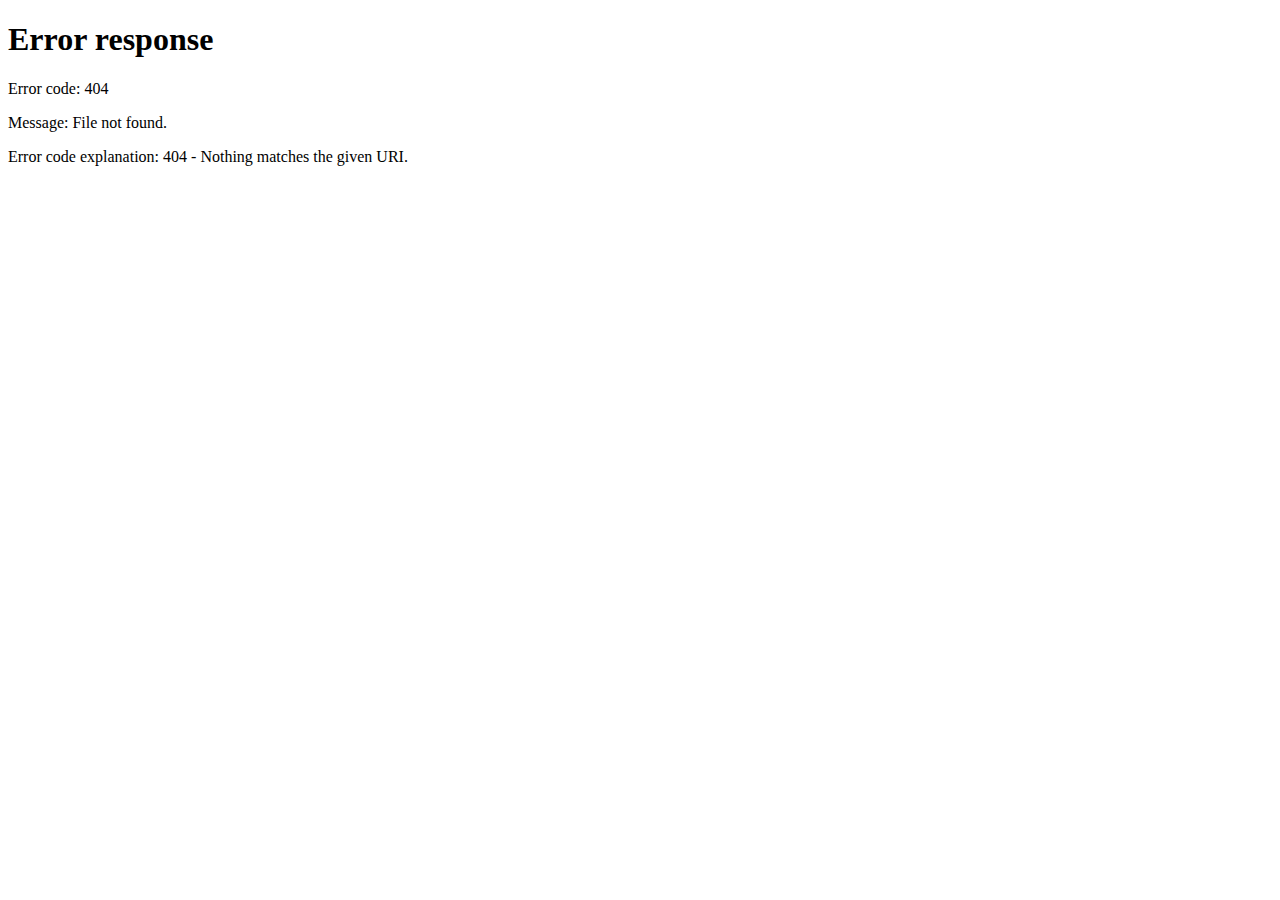
==== commit 290bf4d0: "site" ====
--- a/index.html
+++ b/index.html
@@ -4,7 +4,7 @@
     <meta charset="UTF-8">
     <title>Redirecting...</title>
     <script>
-        window.location.href = "docs/index.html";
+        window.location.href = "site/index.html";
     </script>
 </head>
 <body>
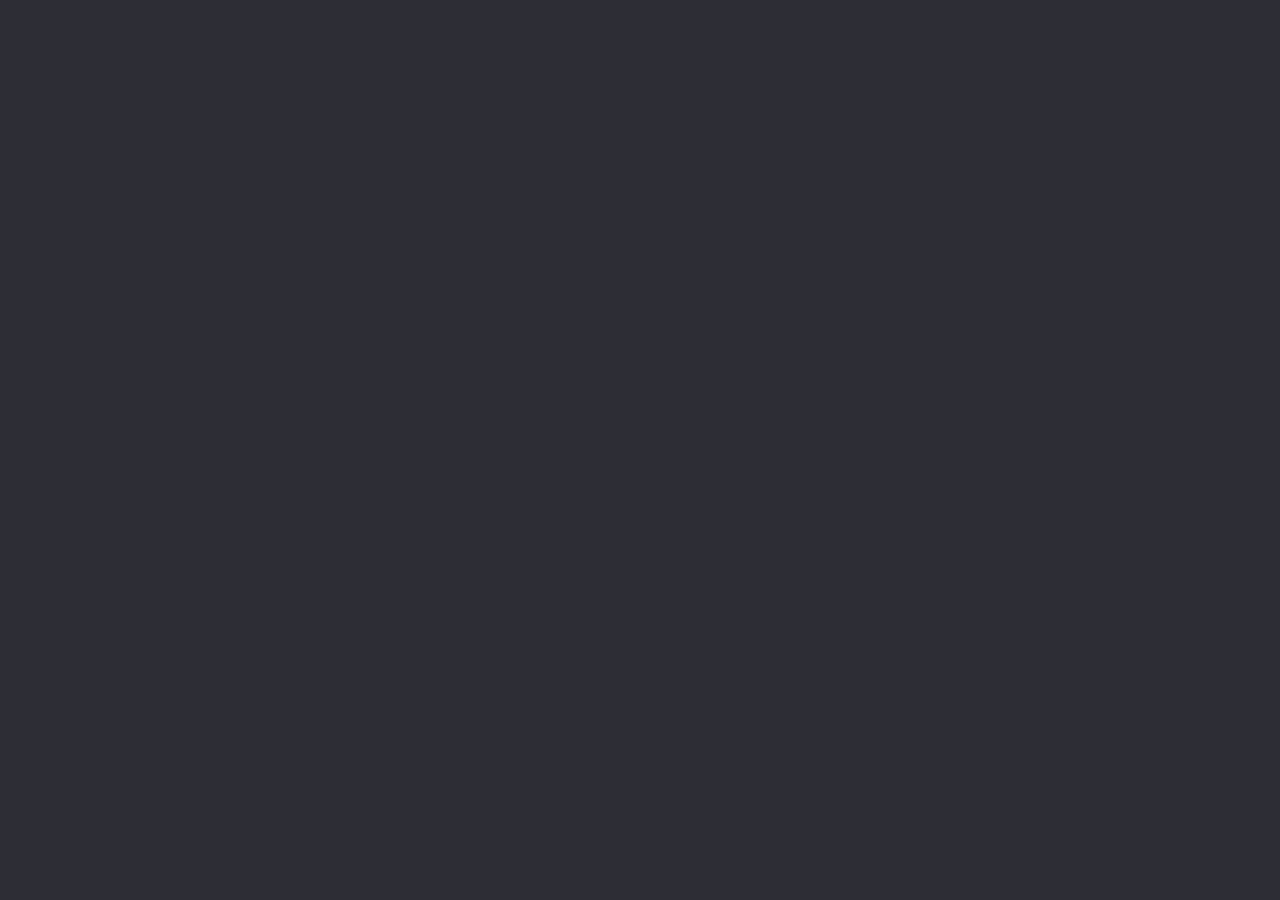
==== commit cf7999d3: "docs" ====
--- a/index.html
+++ b/index.html
@@ -4,7 +4,7 @@
     <meta charset="UTF-8">
     <title>Redirecting...</title>
     <script>
-        window.location.href = "site/index.html";
+        window.location.href = "docs/index.html";
     </script>
 </head>
 <body>
